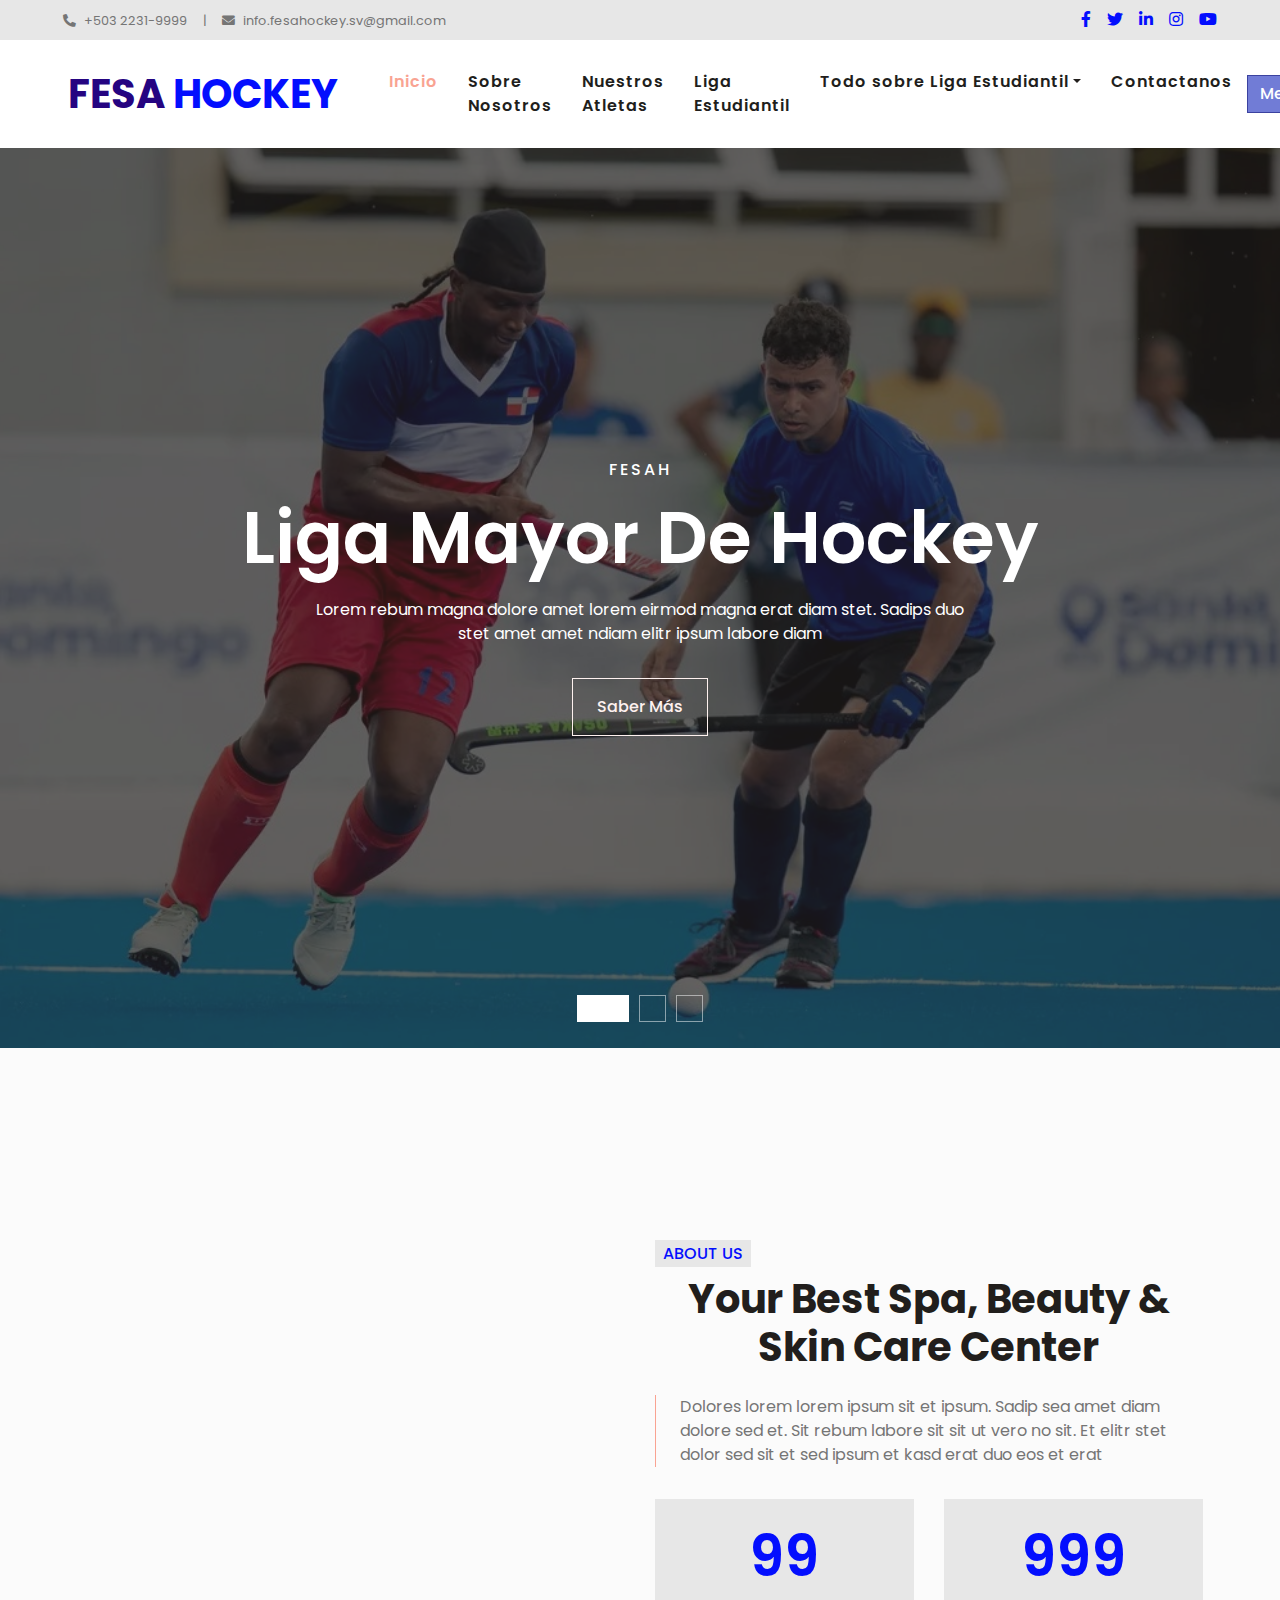
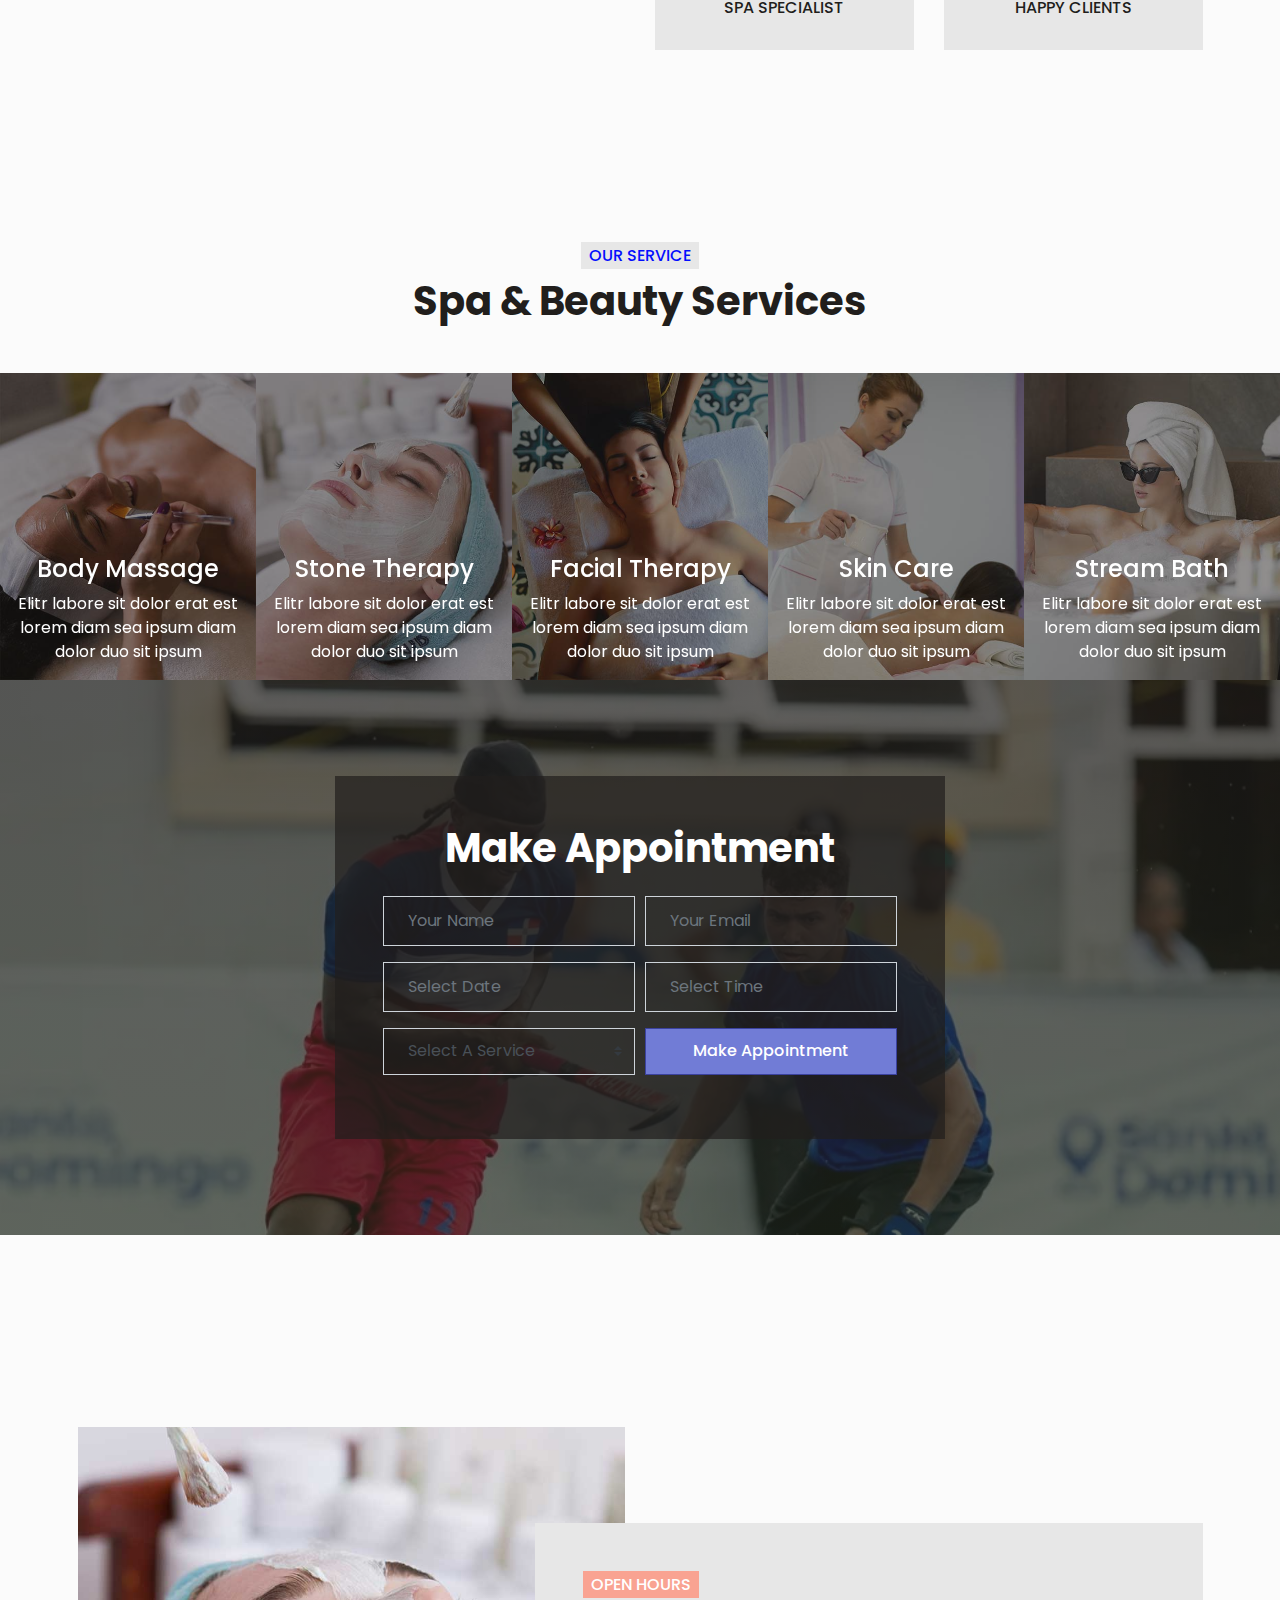
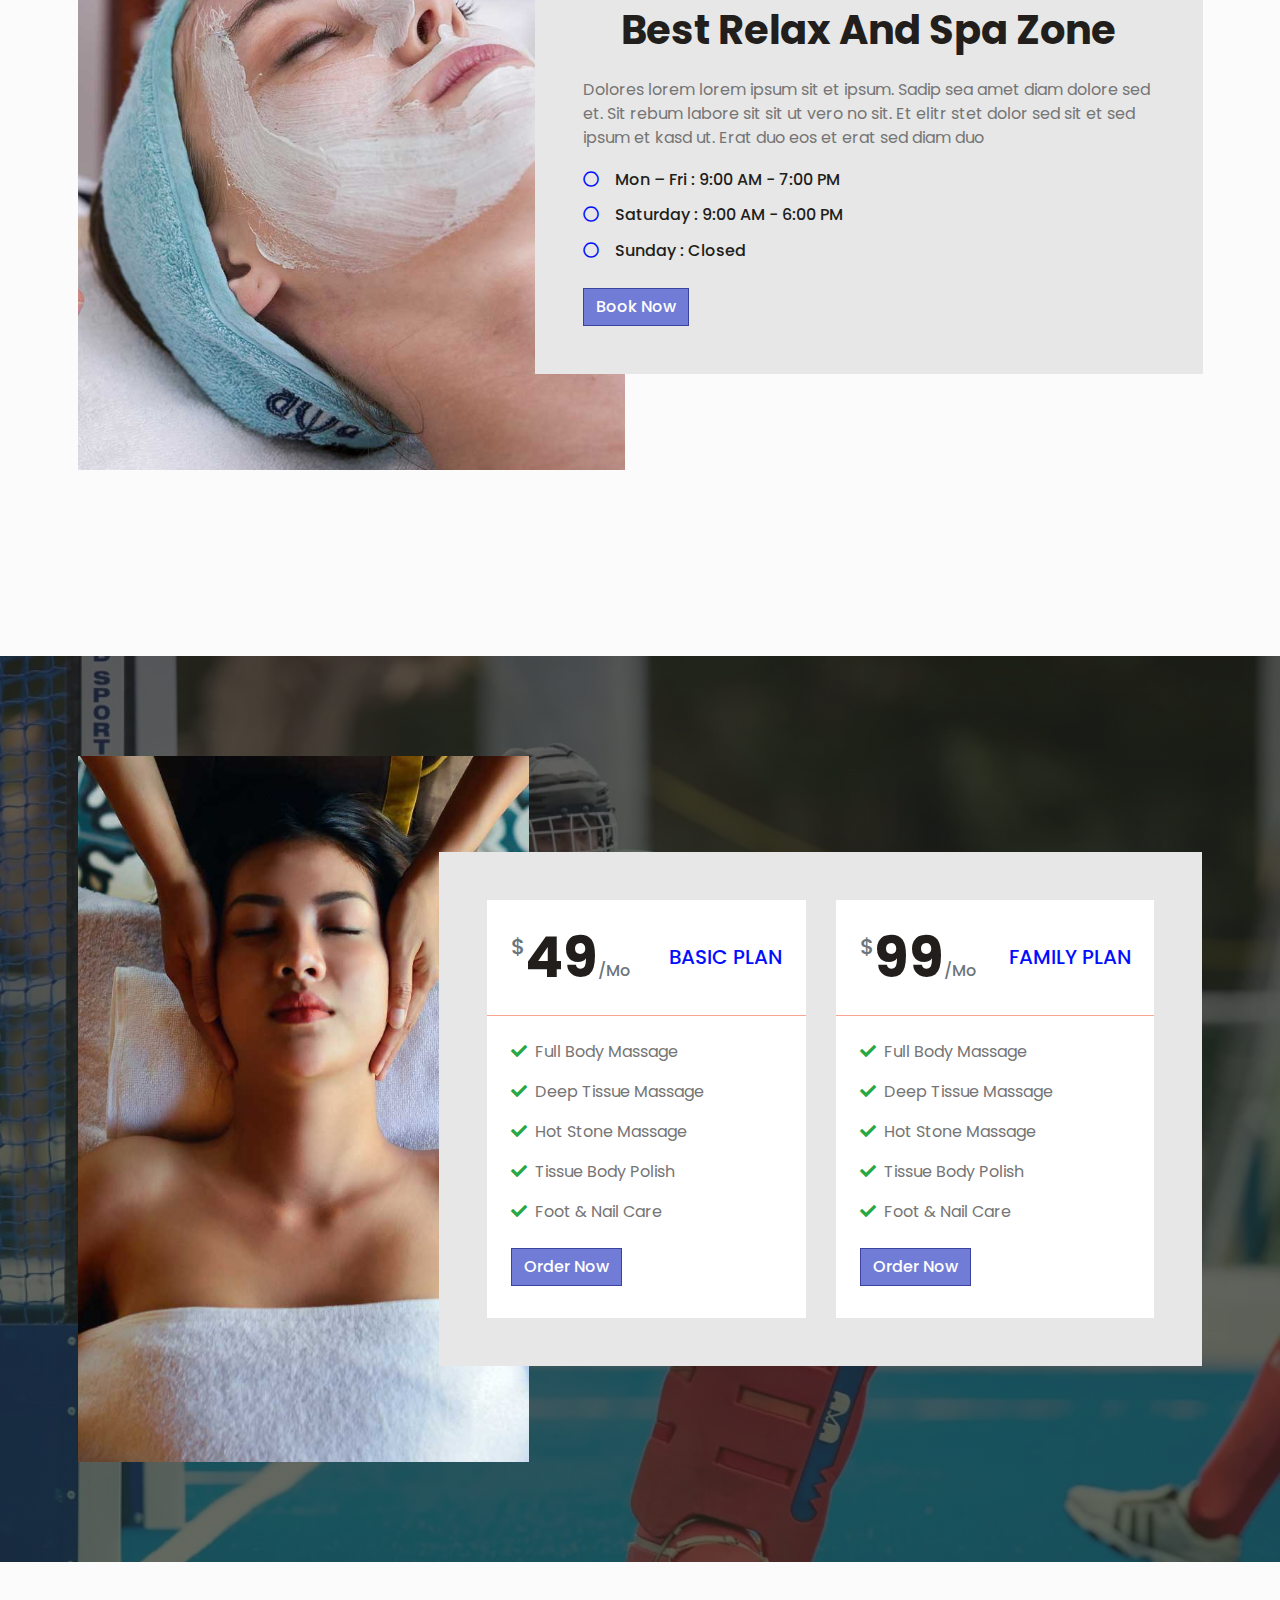
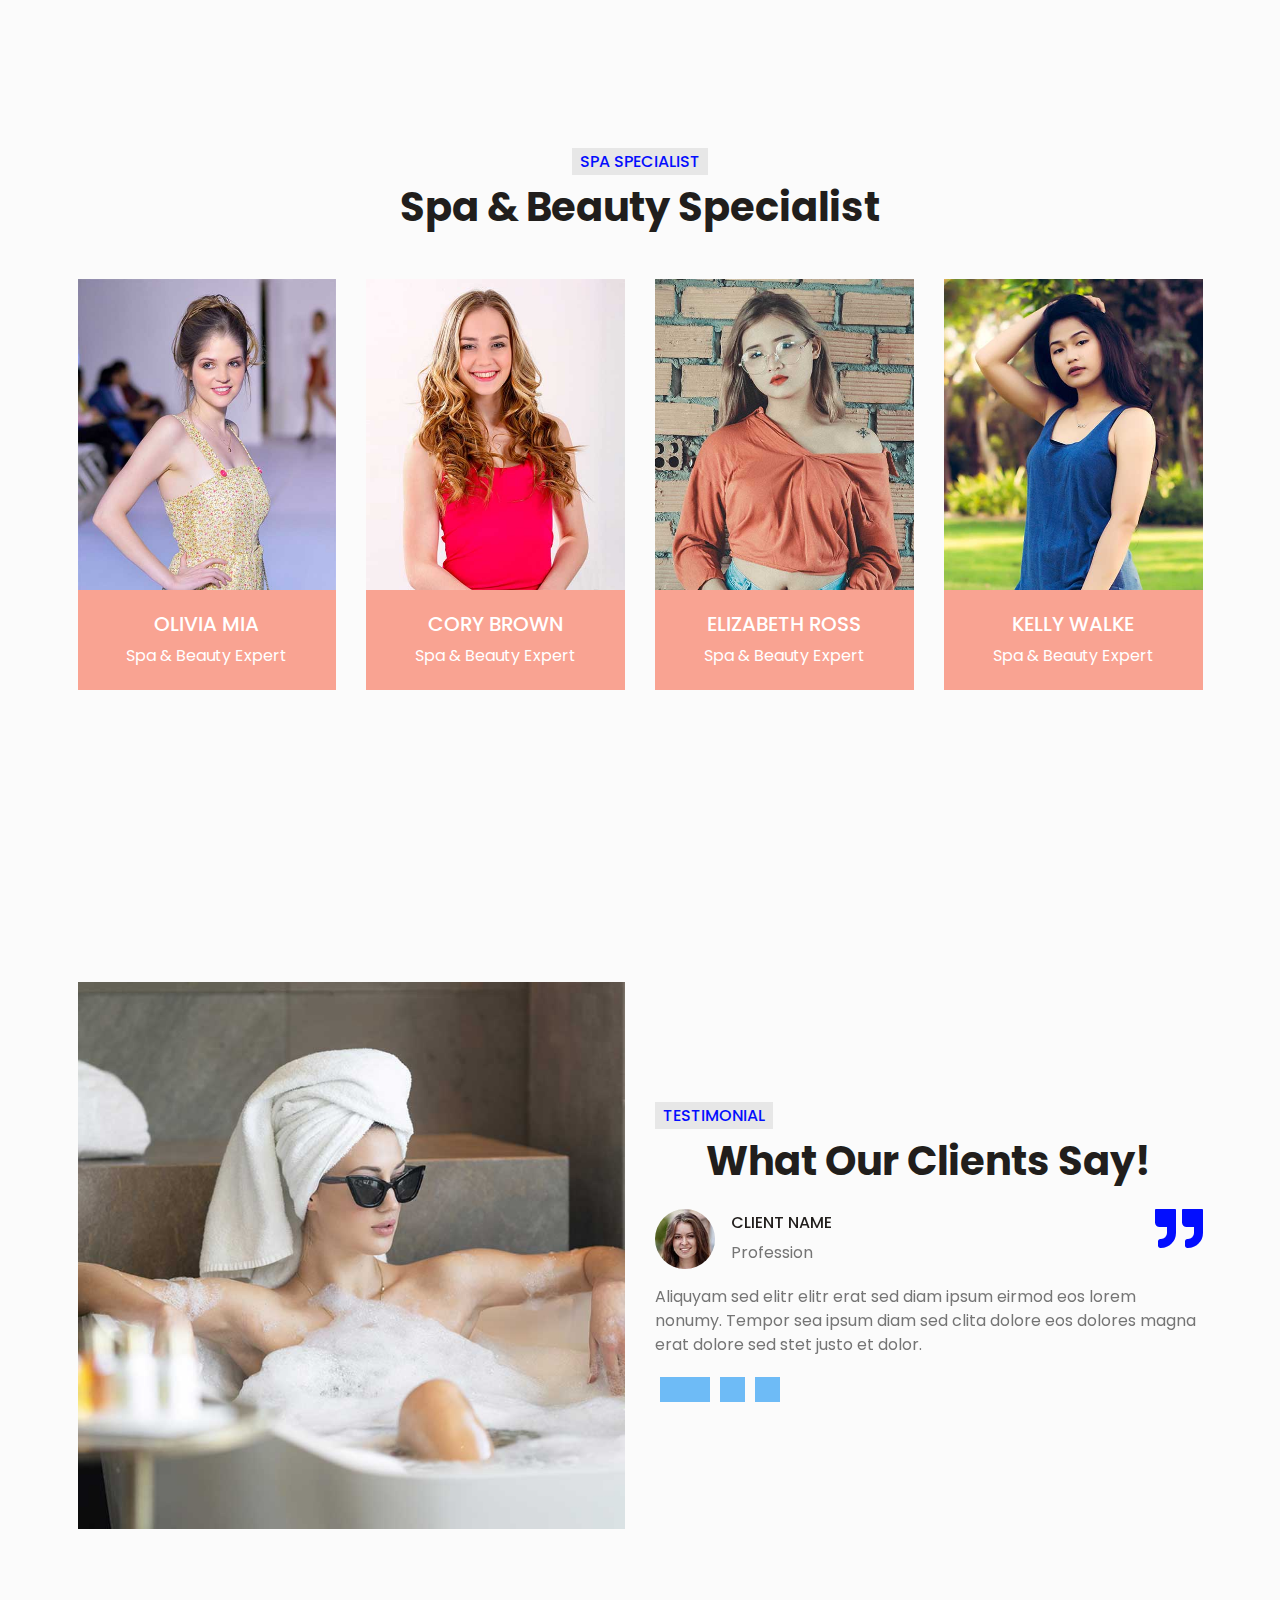
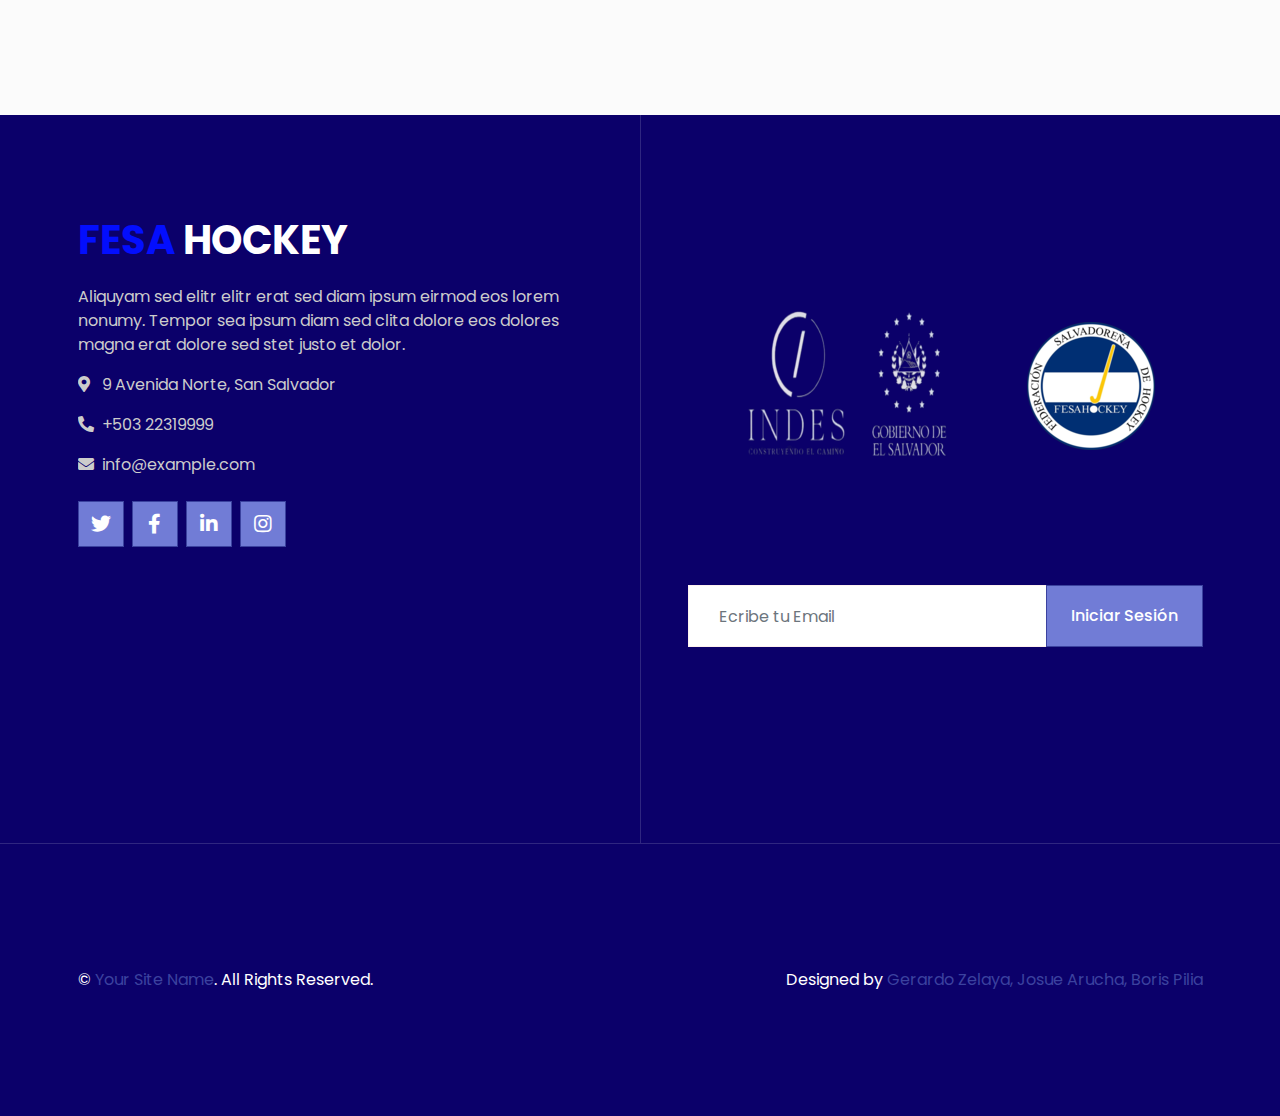
==== index.html @ 90bba409 "update on 10-11-23 B" ====
<!DOCTYPE html>
<html lang="en">

<head>
    <meta charset="utf-8">
    <meta name="language" content="es-CO"/>
    <title>FESAHOCKEY</title>
    <meta content="width=device-width, initial-scale=1.0" name="viewport">
    <meta content="Free HTML Templates" name="keywords">
    <meta content="Free HTML Templates" name="description">

    <link type="text/css" rel="shortcut icon" href="imgs/favicon.ico"/>
    <link rel="stylesheet" href="css/home.css">

    <!-- Favicon -->
    <link href="img/favicon.ico" rel="icon">

    <!-- Google Web Fonts -->
    <link rel="preconnect" href="https://fonts.gstatic.com">
    <link href="https://fonts.googleapis.com/css2?family=Poppins:wght@400;500;600;700&display=swap" rel="stylesheet">

    <!-- Font Awesome -->
    <link href="https://cdnjs.cloudflare.com/ajax/libs/font-awesome/5.10.0/css/all.min.css" rel="stylesheet">

    <!-- Libraries Stylesheet -->
    <link href="lib/animate/animate.min.css" rel="stylesheet">
    <link href="lib/owlcarousel/assets/owl.carousel.min.css" rel="stylesheet">
    <link href="lib/tempusdominus/css/tempusdominus-bootstrap-4.min.css" rel="stylesheet" />

<!--PWA-->
<link rel="manifest" href="./manifest.json"> 
<!---PWA--->

<!----METAS DE PWA-->
<meta name="theme-color" content="#2F3BA2">
<meta name="MobileOptimized" content="width">
<meta name="HandheldFriendly" content="true">
<meta name="apple-mobile-web-app-capable" content="yes">
<meta name="apple-mobile-web-app-status-bar-style" content="black-translucent">
<link rel="shortcut icon" type="image/png" href="./pwa/images/icons/logohockeyicon-512x512.png">
<link rel="apple-touch-icon" href="./pwa/images/icons/logohockeyicon-512x512.png">
<link rel="apple-touch-startup-image" href="./pwa/images/icons/logohockeyicon-512x512.png">

<link rel="apple-touch-icon" href="./pwa/images/icons/logohockeyicon-72x72.png" />
<link rel="apple-touch-icon" href="./pwa/images/icons/logohockeyicon-96x96.png" />
<link rel="apple-touch-icon" href="./pwa/images/icons/logohockeyicon-128x128.png" />
<link rel="apple-touch-icon" href="./pwa/images/icons/logohockeyicon-144x144.png" />
<link rel="apple-touch-icon" href="./pwa/images/icons/logohockeyicon-152x152.png" />
<link rel="apple-touch-icon" href="./pwa/images/icons/logohockeyicon-192x192.png" />
<link rel="apple-touch-icon" href="./pwa/images/icons/logohockeyicon-384x384.png" />
<link rel="apple-touch-icon" href="./pwa/images/icons/logohockeyicon-512x512.png" />
<meta name="apple-mobile-web-app-status-bar" content="#db4938" />


    <!-- Customized Bootstrap Stylesheet -->
    <link href="css/style.css" rel="stylesheet">
</head>

<body>
    <!--extencion para pwa-->
    <script src="./regist_serviceWorker.js"></script> 
    <script>
      $(function(){
    //Precarga de la pagina se ejecuta solo una vez
    setTimeout(
        ()=>{
            $(".cargando").hide(); 
         } , 50
     );
     });

     if ('serviceWorker' in navigator) {
        navigator.serviceWorker.register('/regist_serviceWorker.js')
            .then(function(reg) {
                console.log('Service worker registrado.');
            })
            .catch(function(err) {
                console.error('Error al registrar el service worker:', err);
            });
    }
    </script>




    <!-- Topbar Start -->
    <div class="container-fluid bg-light d-none d-lg-block">
        <div class="row py-2 px-lg-5">
            <div class="col-lg-6 text-left mb-2 mb-lg-0">
                <div class="d-inline-flex align-items-center">
                    <small><i class="fa fa-phone-alt mr-2"></i>+503 2231-9999</small>
                    <small class="px-3">|</small>
                    <small><i class="fa fa-envelope mr-2"></i>info.fesahockey.sv@gmail.com</small>
                </div>
            </div>
            <div class="col-lg-6 text-right">
                <div class="d-inline-flex align-items-center">
                    <a class="text-primary px-2" href="">
                        <i class="fab fa-facebook-f"></i>
                    </a>
                    <a class="text-primary px-2" href="">
                        <i class="fab fa-twitter"></i>
                    </a>
                    <a class="text-primary px-2" href="">
                        <i class="fab fa-linkedin-in"></i>
                    </a>
                    <a class="text-primary px-2" href="">
                        <i class="fab fa-instagram"></i>
                    </a>
                    <a class="text-primary pl-2" href="">
                        <i class="fab fa-youtube"></i>
                    </a>
                </div>
            </div>
        </div>
    </div>
    <!-- Topbar End -->


    <!-- Navbar Start -->
    <div class="container-fluid p-0">
        <nav class="navbar navbar-expand-lg bg-white navbar-light py-3 py-lg-0 px-lg-5">
            <a href="index.html" class="navbar-brand ml-lg-3">
                <h1 class="m-1 text-primary"><span class="text-dark">FESA</span> HOCKEY</h1>
            </a>
            <button type="button" class="navbar-toggler" data-toggle="collapse" data-target="#navbarCollapse">
                <span class="navbar-toggler-icon"></span>
            </button>
            <div class="collapse navbar-collapse justify-content-between px-lg-3" id="navbarCollapse">
                <!--seccion de la barra navegadora-->
                <div class="navbar-nav m-auto py-0">
                    <a href="index.html" class="nav-item nav-link active">Inicio</a>
                    <a href="sobrenosotros.html" class="nav-item nav-link">Sobre Nosotros</a>
                    <a href="nuestrosatletas.html" class="nav-item nav-link">Nuestros Atletas</a>
                    <a href="ligaestudiantil.html" class="nav-item nav-link">Liga Estudiantil</a>
                    <div class="nav-item dropdown">
                        <a href="#" class="nav-link dropdown-toggle" data-toggle="dropdown">Todo sobre Liga Estudiantil</a>
                        <div class="dropdown-menu rounded-0 m-0">
                            <a href="tabladeposiciones.html" class="dropdown-item">Tabla de posiciones</a>
                            <a href="equipos.html" class="dropdown-item">Equipos</a>
                            <a href="marcadores.html" class="dropdown-item">Marcadores</a>
                            <a href="entrenamientos.html" class="dropdown-item">Entrenamientos</a>
                        </div>
                    </div>
                    <a href="contactanos.html" class="nav-item nav-link">Contactanos</a>
                </div>
                <a href="" class="btn btn-primary d-none d-lg-block">Media</a>
            </div>
        </nav>
    </div>
    <!-- Navbar End -->


    <!-- Carousel Start -->
    <div class="container-fluid p-0 mb-5 pb-5">
        <div id="header-carousel" class="carousel slide carousel-fade" data-ride="carousel">
            <ol class="carousel-indicators">
                <li data-target="#header-carousel" data-slide-to="0" class="active"></li>
                <li data-target="#header-carousel" data-slide-to="1"></li>
                <li data-target="#header-carousel" data-slide-to="2"></li>
            </ol>
            <div class="carousel-inner">
                <div class="carousel-item position-relative active" style="min-height: 100vh;">
                    <img class="position-absolute w-100 h-100" src="img/carousel-1.jpeg" style="object-fit: cover;">
                    <div class="carousel-caption d-flex flex-column align-items-center justify-content-center">
                        <div class="p-3" style="max-width: 900px;">
                            <h6 class="text-white text-uppercase mb-3 animate__animated animate__fadeInDown" style="letter-spacing: 3px;">FESAH</h6>
                            <h3 class="display-3 text-capitalize text-white mb-3">Liga Mayor De Hockey</h3>
                            <p class="mx-md-5 px-5">Lorem rebum magna dolore amet lorem eirmod magna erat diam stet. Sadips duo stet amet amet ndiam elitr ipsum labore diam</p>
                            <a class="btn btn-outline-light py-3 px-4 mt-3 animate__animated animate__fadeInUp" href="#">Saber Más</a>
                        </div>
                    </div>
                </div>
                <div class="carousel-item position-relative" style="min-height: 100vh;">
                    <img class="position-absolute w-100 h-100" src="img/carousel-2.jpeg" style="object-fit: cover;">
                    <div class="carousel-caption d-flex flex-column align-items-center justify-content-center">
                        <div class="p-3" style="max-width: 900px;">
                            <h6 class="text-white text-uppercase mb-3 animate__animated animate__fadeInDown" style="letter-spacing: 3px;">FESAH</h6>
                            <h3 class="display-3 text-capitalize text-white mb-3">Historia de Hockey En El Salvador</h3>
                            <p class="mx-md-5 px-5">Lorem rebum magna dolore amet lorem eirmod magna erat diam stet. Sadips duo stet amet amet ndiam elitr ipsum labore diam</p>
                            <a class="btn btn-outline-light py-3 px-4 mt-3 animate__animated animate__fadeInUp" href="#">Saber Más</a>
                        </div>
                    </div>
                </div>
                <div class="carousel-item position-relative" style="min-height: 100vh;">
                    <img class="position-absolute w-100 h-100" src="img/carousel-3.jpeg" style="object-fit: cover;">
                    <div class="carousel-caption d-flex flex-column align-items-center justify-content-center">
                        <div class="p-3" style="max-width: 900px;">
                            <h6 class="text-white text-uppercase mb-3 animate__animated animate__fadeInDown" style="letter-spacing: 3px;">FESAH</h6>
                            <h3 class="display-3 text-capitalize text-white mb-3">Alineacion Del Equipo De La Liga Mayor De Hockey</h3>
                            <p class="mx-md-5 px-5">Lorem rebum magna dolore amet lorem eirmod magna erat diam stet. Sadips duo stet amet amet ndiam elitr ipsum labore diam</p>
                            <a class="btn btn-outline-light py-3 px-4 mt-3 animate__animated animate__fadeInUp" href="#">Saber Más</a>
                        </div>
                    </div>
                </div>
            </div>
        </div>
    </div>
    <!-- Carousel End -->


    <!-- About Start -->
    <div class="container-fluid py-5">
        <div class="container py-5">
            <div class="row align-items-center">
                <div class="col-lg-6 pb-5 pb-lg-0">
                    <img class="img-fluid w-100" src="img/about.jpg" alt="">
                </div>
                <div class="col-lg-6">
                    <h6 class="d-inline-block text-primary text-uppercase bg-light py-1 px-2">About Us</h6>
                    <h1 class="mb-4">Your Best Spa, Beauty & Skin Care Center</h1>
                    <p class="pl-4 border-left border-primary">Dolores lorem lorem ipsum sit et ipsum. Sadip sea amet diam dolore sed et. Sit rebum labore sit sit ut vero no sit. Et elitr stet dolor sed sit et sed ipsum et kasd erat duo eos et erat</p>
                    <div class="row pt-3">
                        <div class="col-6">
                            <div class="bg-light text-center p-4">
                                <h3 class="display-4 text-primary" data-toggle="counter-up">99</h3>
                                <h6 class="text-uppercase">Spa Specialist</h6>
                            </div>
                        </div>
                        <div class="col-6">
                            <div class="bg-light text-center p-4">
                                <h3 class="display-4 text-primary" data-toggle="counter-up">999</h3>
                                <h6 class="text-uppercase">Happy Clients</h6>
                            </div>
                        </div>
                    </div>
                </div>
            </div>
        </div>
    </div>
    <!-- About End -->


    <!-- Service Start -->
    <div class="container-fluid px-0 py-5 my-5">
        <div class="row mx-0 justify-content-center text-center">
            <div class="col-lg-6">
                <h6 class="d-inline-block bg-light text-primary text-uppercase py-1 px-2">Our Service</h6>
                <h1>Spa & Beauty Services</h1>
            </div>
        </div>
        <div class="owl-carousel service-carousel">
            <div class="service-item position-relative">
                <img class="img-fluid" src="img/service-1.jpg" alt="">
                <div class="service-text text-center">
                    <h4 class="text-white font-weight-medium px-3">Body Massage</h4>
                    <p class="text-white px-3 mb-3">Elitr labore sit dolor erat est lorem diam sea ipsum diam dolor duo sit ipsum</p>
                    <div class="w-100 bg-white text-center p-4" >
                        <a class="btn btn-primary" href="">Make Order</a>
                    </div>
                </div>
            </div>
            <div class="service-item position-relative">
                <img class="img-fluid" src="img/service-2.jpg" alt="">
                <div class="service-text text-center">
                    <h4 class="text-white font-weight-medium px-3">Stone Therapy</h4>
                    <p class="text-white px-3 mb-3">Elitr labore sit dolor erat est lorem diam sea ipsum diam dolor duo sit ipsum</p>
                    <div class="w-100 bg-white text-center p-4" >
                        <a class="btn btn-primary" href="">Make Order</a>
                    </div>
                </div>
            </div>
            <div class="service-item position-relative">
                <img class="img-fluid" src="img/service-3.jpg" alt="">
                <div class="service-text text-center">
                    <h4 class="text-white font-weight-medium px-3">Facial Therapy</h4>
                    <p class="text-white px-3 mb-3">Elitr labore sit dolor erat est lorem diam sea ipsum diam dolor duo sit ipsum</p>
                    <div class="w-100 bg-white text-center p-4" >
                        <a class="btn btn-primary" href="">Make Order</a>
                    </div>
                </div>
            </div>
            <div class="service-item position-relative">
                <img class="img-fluid" src="img/service-4.jpg" alt="">
                <div class="service-text text-center">
                    <h4 class="text-white font-weight-medium px-3">Skin Care</h4>
                    <p class="text-white px-3 mb-3">Elitr labore sit dolor erat est lorem diam sea ipsum diam dolor duo sit ipsum</p>
                    <div class="w-100 bg-white text-center p-4" >
                        <a class="btn btn-primary" href="">Make Order</a>
                    </div>
                </div>
            </div>
            <div class="service-item position-relative">
                <img class="img-fluid" src="img/service-5.jpg" alt="">
                <div class="service-text text-center">
                    <h4 class="text-white font-weight-medium px-3">Stream Bath</h4>
                    <p class="text-white px-3 mb-3">Elitr labore sit dolor erat est lorem diam sea ipsum diam dolor duo sit ipsum</p>
                    <div class="w-100 bg-white text-center p-4" >
                        <a class="btn btn-primary" href="">Make Order</a>
                    </div>
                </div>
            </div>
            <div class="service-item position-relative">
                <img class="img-fluid" src="img/service-6.jpg" alt="">
                <div class="service-text text-center">
                    <h4 class="text-white font-weight-medium px-3">Face Masking</h4>
                    <p class="text-white px-3 mb-3">Elitr labore sit dolor erat est lorem diam sea ipsum diam dolor duo sit ipsum</p>
                    <div class="w-100 bg-white text-center p-4" >
                        <a class="btn btn-primary" href="">Make Order</a>
                    </div>
                </div>
            </div>
        </div>
        <div class="row justify-content-center bg-appointment mx-0">
            <div class="col-lg-6 py-5">
                <div class="p-5 my-5" style="background: rgba(33, 30, 28, 0.7);">
                    <h1 class="text-white text-center mb-4">Make Appointment</h1>
                    <form>
                        <div class="form-row">
                            <div class="col-sm-6">
                                <div class="form-group">
                                    <input type="text" class="form-control bg-transparent p-4" placeholder="Your Name" required="required" />
                                </div>
                            </div>
                            <div class="col-sm-6">
                                <div class="form-group">
                                    <input type="email" class="form-control bg-transparent p-4" placeholder="Your Email" required="required" />
                                </div>
                            </div>
                        </div>
                        <div class="form-row">
                            <div class="col-sm-6">
                                <div class="form-group">
                                    <div class="date" id="date" data-target-input="nearest">
                                        <input type="text" class="form-control bg-transparent p-4 datetimepicker-input" placeholder="Select Date" data-target="#date" data-toggle="datetimepicker"/>
                                    </div>
                                </div>
                            </div>
                            <div class="col-sm-6">
                                <div class="form-group">
                                    <div class="time" id="time" data-target-input="nearest">
                                        <input type="text" class="form-control bg-transparent p-4 datetimepicker-input" placeholder="Select Time" data-target="#time" data-toggle="datetimepicker"/>
                                    </div>
                                </div>
                            </div>
                        </div>
                        <div class="form-row">
                            <div class="col-sm-6">
                                <div class="form-group">
                                    <select class="custom-select bg-transparent px-4" style="height: 47px;">
                                        <option selected>Select A Service</option>
                                        <option value="1">Service 1</option>
                                        <option value="2">Service 1</option>
                                        <option value="3">Service 1</option>
                                    </select>
                                </div>
                            </div>
                            <div class="col-sm-6">
                                <button class="btn btn-primary btn-block" type="submit" style="height: 47px;">Make Appointment</button>
                            </div>
                        </div>
                    </form>
                </div>
            </div>
        </div>
    </div>
    <!-- Service End -->


    <!-- Open Hours Start -->
    <div class="container-fluid py-5">
        <div class="container py-5">
            <div class="row">
                <div class="col-lg-6" style="min-height: 500px;">
                    <div class="position-relative h-100">
                        <img class="position-absolute w-100 h-100" src="img/opening.jpg" style="object-fit: cover;">
                    </div>
                </div>
                <div class="col-lg-6 pt-5 pb-lg-5">
                    <div class="hours-text bg-light p-4 p-lg-5 my-lg-5">
                        <h6 class="d-inline-block text-white text-uppercase bg-primary py-1 px-2">Open Hours</h6>
                        <h1 class="mb-4">Best Relax And Spa Zone</h1>
                        <p>Dolores lorem lorem ipsum sit et ipsum. Sadip sea amet diam dolore sed et. Sit rebum labore sit sit ut vero no sit. Et elitr stet dolor sed sit et sed ipsum et kasd ut. Erat duo eos et erat sed diam duo</p>
                        <ul class="list-inline">
                            <li class="h6 py-1"><i class="far fa-circle text-primary mr-3"></i>Mon – Fri : 9:00 AM - 7:00 PM</li>
                            <li class="h6 py-1"><i class="far fa-circle text-primary mr-3"></i>Saturday : 9:00 AM - 6:00 PM</li>
                            <li class="h6 py-1"><i class="far fa-circle text-primary mr-3"></i>Sunday : Closed</li>
                        </ul>
                        <a href="" class="btn btn-primary mt-2">Book Now</a>
                    </div>
                </div>
            </div>
        </div>
    </div>
    <!-- Open Hours End -->


    <!-- Pricing Start -->
    <div class="container-fluid bg-pricing" style="margin: 90px 0;">
        <div class="container">
            <div class="row">
                <div class="col-lg-5" style="min-height: 500px;">
                    <div class="position-relative h-100">
                        <img class="position-absolute w-100 h-100" src="img/pricing.jpg" style="object-fit: cover;">
                    </div>
                </div>
                <div class="col-lg-7 pt-5 pb-lg-5">
                    <div class="pricing-text bg-light p-4 p-lg-5 my-lg-5">
                        <div class="owl-carousel pricing-carousel">
                            <div class="bg-white">
                                <div class="d-flex align-items-center justify-content-between border-bottom border-primary p-4">
                                    <h1 class="display-4 mb-0">
                                        <small class="align-top text-muted font-weight-medium" style="font-size: 22px; line-height: 45px;">$</small>49<small class="align-bottom text-muted font-weight-medium" style="font-size: 16px; line-height: 40px;">/Mo</small>
                                    </h1>
                                    <h5 class="text-primary text-uppercase m-0">Basic Plan</h5>
                                </div>
                                <div class="p-4">
                                    <p><i class="fa fa-check text-success mr-2"></i>Full Body Massage</p>
                                    <p><i class="fa fa-check text-success mr-2"></i>Deep Tissue Massage</p>
                                    <p><i class="fa fa-check text-success mr-2"></i>Hot Stone Massage</p>
                                    <p><i class="fa fa-check text-success mr-2"></i>Tissue Body Polish</p>
                                    <p><i class="fa fa-check text-success mr-2"></i>Foot & Nail Care</p>
                                    <a href="" class="btn btn-primary my-2">Order Now</a>
                                </div>
                            </div>
                            <div class="bg-white">
                                <div class="d-flex align-items-center justify-content-between border-bottom border-primary p-4">
                                    <h1 class="display-4 mb-0">
                                        <small class="align-top text-muted font-weight-medium" style="font-size: 22px; line-height: 45px;">$</small>99<small class="align-bottom text-muted font-weight-medium" style="font-size: 16px; line-height: 40px;">/Mo</small>
                                    </h1>
                                    <h5 class="text-primary text-uppercase m-0">Family Plan</h5>
                                </div>
                                <div class="p-4">
                                    <p><i class="fa fa-check text-success mr-2"></i>Full Body Massage</p>
                                    <p><i class="fa fa-check text-success mr-2"></i>Deep Tissue Massage</p>
                                    <p><i class="fa fa-check text-success mr-2"></i>Hot Stone Massage</p>
                                    <p><i class="fa fa-check text-success mr-2"></i>Tissue Body Polish</p>
                                    <p><i class="fa fa-check text-success mr-2"></i>Foot & Nail Care</p>
                                    <a href="" class="btn btn-primary my-2">Order Now</a>
                                </div>
                            </div>
                            <div class="bg-white">
                                <div class="d-flex align-items-center justify-content-between border-bottom border-primary p-4">
                                    <h1 class="display-4 mb-0">
                                        <small class="align-top text-muted font-weight-medium" style="font-size: 22px; line-height: 45px;">$</small>149<small class="align-bottom text-muted font-weight-medium" style="font-size: 16px; line-height: 40px;">/Mo</small>
                                    </h1>
                                    <h5 class="text-primary text-uppercase m-0">VIP Plan</h5>
                                </div>
                                <div class="p-4">
                                    <p><i class="fa fa-check text-success mr-2"></i>Full Body Massage</p>
                                    <p><i class="fa fa-check text-success mr-2"></i>Deep Tissue Massage</p>
                                    <p><i class="fa fa-check text-success mr-2"></i>Hot Stone Massage</p>
                                    <p><i class="fa fa-check text-success mr-2"></i>Tissue Body Polish</p>
                                    <p><i class="fa fa-check text-success mr-2"></i>Foot & Nail Care</p>
                                    <a href="" class="btn btn-primary my-2">Order Now</a>
                                </div>
                            </div>
                        </div>
                    </div>
                </div>
            </div>
        </div>
    </div>
    <!-- Pricing End -->


    <!-- Team Start -->
    <div class="container-fluid py-5">
        <div class="container pt-5">
            <div class="row justify-content-center text-center">
                <div class="col-lg-6">
                    <h6 class="d-inline-block bg-light text-primary text-uppercase py-1 px-2">Spa Specialist</h6>
                    <h1 class="mb-5">Spa & Beauty Specialist</h1>
                </div>
            </div>
            <div class="row">
                <div class="col-lg-3 col-md-6">
                    <div class="team position-relative overflow-hidden mb-5">
                        <img class="img-fluid" src="img/team-1.jpg" alt="">
                        <div class="position-relative text-center">
                            <div class="team-text bg-primary text-white">
                                <h5 class="text-white text-uppercase">Olivia Mia</h5>
                                <p class="m-0">Spa & Beauty Expert</p>
                            </div>
                            <div class="team-social bg-dark text-center">
                                <a class="btn btn-outline-primary btn-square mr-2" href="#"><i class="fab fa-twitter"></i></a>
                                <a class="btn btn-outline-primary btn-square mr-2" href="#"><i class="fab fa-facebook-f"></i></a>
                                <a class="btn btn-outline-primary btn-square mr-2" href="#"><i class="fab fa-linkedin-in"></i></a>
                                <a class="btn btn-outline-primary btn-square" href="#"><i class="fab fa-instagram"></i></a>
                            </div>
                        </div>
                    </div>
                </div>
                <div class="col-lg-3 col-md-6">
                    <div class="team position-relative overflow-hidden mb-5">
                        <img class="img-fluid" src="img/team-2.jpg" alt="">
                        <div class="position-relative text-center">
                            <div class="team-text bg-primary text-white">
                                <h5 class="text-white text-uppercase">Cory Brown</h5>
                                <p class="m-0">Spa & Beauty Expert</p>
                            </div>
                            <div class="team-social bg-dark text-center">
                                <a class="btn btn-outline-primary btn-square mr-2" href="#"><i class="fab fa-twitter"></i></a>
                                <a class="btn btn-outline-primary btn-square mr-2" href="#"><i class="fab fa-facebook-f"></i></a>
                                <a class="btn btn-outline-primary btn-square mr-2" href="#"><i class="fab fa-linkedin-in"></i></a>
                                <a class="btn btn-outline-primary btn-square" href="#"><i class="fab fa-instagram"></i></a>
                            </div>
                        </div>
                    </div>
                </div>
                <div class="col-lg-3 col-md-6">
                    <div class="team position-relative overflow-hidden mb-5">
                        <img class="img-fluid" src="img/team-3.jpg" alt="">
                        <div class="position-relative text-center">
                            <div class="team-text bg-primary text-white">
                                <h5 class="text-white text-uppercase">Elizabeth Ross</h5>
                                <p class="m-0">Spa & Beauty Expert</p>
                            </div>
                            <div class="team-social bg-dark text-center">
                                <a class="btn btn-outline-primary btn-square mr-2" href="#"><i class="fab fa-twitter"></i></a>
                                <a class="btn btn-outline-primary btn-square mr-2" href="#"><i class="fab fa-facebook-f"></i></a>
                                <a class="btn btn-outline-primary btn-square mr-2" href="#"><i class="fab fa-linkedin-in"></i></a>
                                <a class="btn btn-outline-primary btn-square" href="#"><i class="fab fa-instagram"></i></a>
                            </div>
                        </div>
                    </div>
                </div>
                <div class="col-lg-3 col-md-6">
                    <div class="team position-relative overflow-hidden mb-5">
                        <img class="img-fluid" src="img/team-4.jpg" alt="">
                        <div class="position-relative text-center">
                            <div class="team-text bg-primary text-white">
                                <h5 class="text-white text-uppercase">Kelly Walke</h5>
                                <p class="m-0">Spa & Beauty Expert</p>
                            </div>
                            <div class="team-social bg-dark text-center">
                                <a class="btn btn-outline-primary btn-square mr-2" href="#"><i class="fab fa-twitter"></i></a>
                                <a class="btn btn-outline-primary btn-square mr-2" href="#"><i class="fab fa-facebook-f"></i></a>
                                <a class="btn btn-outline-primary btn-square mr-2" href="#"><i class="fab fa-linkedin-in"></i></a>
                                <a class="btn btn-outline-primary btn-square" href="#"><i class="fab fa-instagram"></i></a>
                            </div>
                        </div>
                    </div>
                </div>
            </div>
        </div>
    </div>
    <!-- Team End -->


    <!-- Testimonial Start -->
    <div class="container-fluid py-5">
        <div class="container py-5">
            <div class="row align-items-center">
                <div class="col-lg-6 pb-5 pb-lg-0">
                    <img class="img-fluid w-100" src="img/testimonial.jpg" alt="">
                </div>
                <div class="col-lg-6">
                    <h6 class="d-inline-block text-primary text-uppercase bg-light py-1 px-2">Testimonial</h6>
                    <h1 class="mb-4">What Our Clients Say!</h1>
                    <div class="owl-carousel testimonial-carousel">
                        <div class="position-relative">
                            <i class="fa fa-3x fa-quote-right text-primary position-absolute" style="top: -6px; right: 0;"></i>
                            <div class="d-flex align-items-center mb-3">
                                <img class="img-fluid rounded-circle" src="img/testimonial-1.jpg" style="width: 60px; height: 60px;" alt="">
                                <div class="ml-3">
                                    <h6 class="text-uppercase">Client Name</h6>
                                    <span>Profession</span>
                                </div>
                            </div>
                            <p class="m-0">Aliquyam sed elitr elitr erat sed diam ipsum eirmod eos lorem nonumy. Tempor sea ipsum diam  sed clita dolore eos dolores magna erat dolore sed stet justo et dolor.</p>
                        </div>
                        <div class="position-relative">
                            <i class="fa fa-3x fa-quote-right text-primary position-absolute" style="top: -6px; right: 0;"></i>
                            <div class="d-flex align-items-center mb-3">
                                <img class="img-fluid rounded-circle" src="img/testimonial-2.jpg" style="width: 60px; height: 60px;" alt="">
                                <div class="ml-3">
                                    <h6 class="text-uppercase">Client Name</h6>
                                    <span>Profession</span>
                                </div>
                            </div>
                            <p class="m-0">Aliquyam sed elitr elitr erat sed diam ipsum eirmod eos lorem nonumy. Tempor sea ipsum diam  sed clita dolore eos dolores magna erat dolore sed stet justo et dolor.</p>
                        </div>
                        <div class="position-relative">
                            <i class="fa fa-3x fa-quote-right text-primary position-absolute" style="top: -6px; right: 0;"></i>
                            <div class="d-flex align-items-center mb-3">
                                <img class="img-fluid rounded-circle" src="img/testimonial-3.jpg" style="width: 60px; height: 60px;" alt="">
                                <div class="ml-3">
                                    <h6 class="text-uppercase">Client Name</h6>
                                    <span>Profession</span>
                                </div>
                            </div>
                            <p class="m-0">Aliquyam sed elitr elitr erat sed diam ipsum eirmod eos lorem nonumy. Tempor sea ipsum diam  sed clita dolore eos dolores magna erat dolore sed stet justo et dolor.</p>
                        </div>
                    </div>
                </div>
            </div>
        </div>
    </div>
    <!-- Testimonial End -->


    
    <!-- Footer Start -->
    <!--pie de pagina-->
    <div class="footer container-fluid position-relative bg-dark py-5" style="margin-top: 90px;">
        <div class="container pt-5">
            <div class="row">
                <div class="col-lg-6 pr-lg-5 mb-5">
                    <a href="index.html" class="navbar-brand">
                        <h1 class="mb-3 text-white"><span class="text-primary">FESA</span> HOCKEY</h1>
                    </a>
                    <p>Aliquyam sed elitr elitr erat sed diam ipsum eirmod eos lorem nonumy. Tempor sea ipsum diam  sed clita dolore eos dolores magna erat dolore sed stet justo et dolor.</p>
                    <p><i class="fa fa-map-marker-alt mr-2"></i> 9 Avenida Norte, San Salvador</p>
                    <p><i class="fa fa-phone-alt mr-2"></i>+503 22319999</p>
                    <p><i class="fa fa-envelope mr-2"></i>info@example.com</p>
                    <div class="d-flex justify-content-start mt-4">
                        <a class="btn btn-lg btn-primary btn-lg-square mr-2" href="#"><i class="fab fa-twitter"></i></a>
                        <a class="btn btn-lg btn-primary btn-lg-square mr-2" href="#"><i class="fab fa-facebook-f"></i></a>
                        <a class="btn btn-lg btn-primary btn-lg-square mr-2" href="#"><i class="fab fa-linkedin-in"></i></a>
                        <a class="btn btn-lg btn-primary btn-lg-square" href="#"><i class="fab fa-instagram"></i></a>
                    </div>
                </div>
                <div class="col-lg-6 pl-lg-5">
                    <div class="row">
                        <div class="img-center">
                            <img class="img-fluid" src="pwa/images/icons/logoIndesGobiernodeElSalvador-350x350.png" alt="">
                            <img class="img-fluid" src="pwa/images/icons/logohockeyicon-128x128.png" alt="">
                        </div>
                        
                        <div class="col-sm-12 mb-5">
                            <h5 class="text-white text-uppercase mb-4"></h5>
                            <div class="w-100">
                                <div class="input-group">
                                    <input type="text" class="form-control border-light" style="padding: 30px;" placeholder="Ecribe tu Email">
                                    <div class="input-group-append">
                                        <button class="btn btn-primary px-4">Iniciar Sesión</button>
                                    </div>
                                </div>
                            </div>
                        </div>
                    </div>
                </div>
            </div>
        </div>
    </div>
    <div class="container-fluid bg-dark text-light border-top py-4" style="border-color: rgba(256, 256, 256, .15) !important;">
        <div class="container">
            <div class="row">
                <div class="col-md-6 text-center text-md-left mb-3 mb-md-0">
                    <p class="m-0 text-white">&copy; <a href="#">Your Site Name</a>. All Rights Reserved.</p>
                </div>
                <div class="col-md-6 text-center text-md-right">
                    <p class="m-0 text-white">Designed by <a href="https://htmlcodex.com">Gerardo Zelaya, Josue Arucha, Boris Pilia</a></p>
                </div>
            </div>
        </div>
    </div>
    <!-- Footer End -->
    <!-- Back to Top -->
    <a href="#" class="btn btn-lg btn-primary back-to-top"><i class="fa fa-angle-double-up"></i></a>


    <!-- JavaScript Libraries -->
    <script src="https://code.jquery.com/jquery-3.4.1.min.js"></script>
    <script src="https://stackpath.bootstrapcdn.com/bootstrap/4.4.1/js/bootstrap.bundle.min.js"></script>
    <script src="lib/easing/easing.min.js"></script>
    <script src="lib/waypoints/waypoints.min.js"></script>
    <script src="lib/counterup/counterup.min.js"></script>
    <script src="lib/owlcarousel/owl.carousel.min.js"></script>
    <script src="lib/tempusdominus/js/moment.min.js"></script>
    <script src="lib/tempusdominus/js/moment-timezone.min.js"></script>
    <script src="lib/tempusdominus/js/tempusdominus-bootstrap-4.min.js"></script>

    <!-- Contact Javascript File -->
    <script src="mail/jqBootstrapValidation.min.js"></script>
    <script src="mail/contact.js"></script>

    <!-- Template Javascript -->
    <script src="js/main.js"></script>
   <!--  <script src="src/index.js"></script>-->
</body>

</html>
---- css/style.css ----
@import url('https://fonts.googleapis.com/css2?family=Mochiy+Pop+One&display=swap');
@import url('https://fonts.googleapis.com/css2?family=Anton&display=swap');
@import url('https://fonts.googleapis.com/css2?family=Kanit:wght@400;600&display=swap');

:root {
  --blue: #007bff;
  --indigo: #6610f2;
  --purple: #6f42c1;
  --pink: #3e5de8;
  --red: #3e5de8;
  --blue: #250481;
  --orange: #fd7e14;
  --yellow: #ffc107;
  --green: #28a745;
  --teal: #20c997;
  --cyan: #17a2b8;
  --white: #fff;
  --gray: #6c757d;
  --gray-dark: #343a40;
  --primary: #92a5f9;
  --secondary: #6EBBF6;
  --success: #28a745;
  --info: #17a2b8;
  --warning: #ffc107;
  --danger: #3567dc;
  --light: #FEF1EF;
  --dark: #211E1C;
  --lightblue: #d1d8f3;
  --bluemediumdark: #717cd6;
  --bluedark: #3b429f;
  --breakpoint-xs: 0;
  --breakpoint-sm: 576px;
  --breakpoint-md: 768px;
  --breakpoint-lg: 992px;
  --breakpoint-xl: 1200px;
  --font-family-sans-serif: "Poppins", sans-serif;
  --font-family-monospace: SFMono-Regular, Menlo, Monaco, Consolas, "Liberation Mono", "Courier New", monospace;
}

*,
*::before,
*::after {
  box-sizing: border-box;
}

html {
  font-family: sans-serif;
  line-height: 1.15;
  -webkit-text-size-adjust: 100%;
  -webkit-tap-highlight-color: rgba(0, 0, 0, 0);
}

article, aside, figcaption, figure, footer, header, hgroup, main, nav, section {
  display: block;
}
/* cambia el color del cuerpo*/
body {
  margin: 0;
  font-family: "Poppins", sans-serif;
  font-size: 1rem;
  font-weight: 400;
  line-height: 1.5;
  color: #757575;
  text-align: left;
  background-color: #fbfbfb ;
  background-size: cover;
  background-attachment: fixed;
}

[tabindex="-1"]:focus:not(:focus-visible) {
  outline: 0 !important;
}

hr {
  box-sizing: content-box;
  height: 0;
  overflow: visible;
}

h1, h2, h3, h4, h5, h6 {
  margin-top: 0;
  margin-bottom: 0.5rem;
}
/*detalles de text*/
p {
  margin-top: 0;
  margin-bottom: 1rem;
}

abbr[title],
abbr[data-original-title] {
  text-decoration: underline;
  text-decoration: underline dotted;
  cursor: help;
  border-bottom: 0;
  text-decoration-skip-ink: none;
}

address {
  margin-bottom: 1rem;
  font-style: normal;
  line-height: inherit;
}

ol,
ul,
dl {
  margin-top: 0;
  margin-bottom: 1rem;
}

ol ol,
ul ul,
ol ul,
ul ol {
  margin-bottom: 0;
}

dt {
  font-weight: 700;
}

dd {
  margin-bottom: .5rem;
  margin-left: 0;
}

blockquote {
  margin: 0 0 1rem;
}

b,
strong {
  font-weight: bolder;
}

small {
  font-size: 80%;
}

sub,
sup {
  position: relative;
  font-size: 75%;
  line-height: 0;
  vertical-align: baseline;
}

sub {
  bottom: -.25em;
}

sup {
  top: -.5em;
}

a {
  color: #3b429f;
  text-decoration: none;
  background-color: transparent;
}

a:hover {
  color: #717cd6;
  text-decoration: underline;
}

a:not([href]){  color: #d1d8f3;
lor: inherit;
  text-decoration: none;
}

a:not([href]):not([class]):hover {
  color: inherit;
  text-decoration: none;
}

pre,
code,
kbd,
samp {
  font-family: SFMono-Regular, Menlo, Monaco, Consolas, "Liberation Mono", "Courier New", monospace;
  font-size: 1em;
}

pre {
  margin-top: 0;
  margin-bottom: 1rem;
  overflow: auto;
  -ms-overflow-style: scrollbar;
}

figure {
  margin: 0 0 1rem;
}

img {
  vertical-align: middle;
  border-style: none;
}

svg {
  overflow: hidden;
  vertical-align: middle;
}

table {
  border-collapse: collapse;
}

caption {
  padding-top: 0.75rem;
  padding-bottom: 0.75rem;
  color: #6c757d;
  text-align: left;
  caption-side: bottom;
}

th {
  text-align: -webkit-match-parent;
  text-align: inherit;
}

label {
  display: inline-block;
  margin-bottom: 0.5rem;
}

button {
  border-radius: 0;
}

button:focus {
  outline: 1px dotted;
  outline: 5px auto -webkit-focus-ring-color;
}

input,
button,
select,
optgroup,
textarea {
  margin: 0;
  font-family: inherit;
  font-size: inherit;
  line-height: inherit;
}

button,
input {
  overflow: visible;
}

button,
select {
  text-transform: none;
}

[role="button"] {
  cursor: pointer;
}

select {
  word-wrap: normal;
}

button,
[type="button"],
[type="reset"],
[type="submit"] {
  -webkit-appearance: button;
}

button:not(:disabled),
[type="button"]:not(:disabled),
[type="reset"]:not(:disabled),
[type="submit"]:not(:disabled) {
  cursor: pointer;
}

button::-moz-focus-inner,
[type="button"]::-moz-focus-inner,
[type="reset"]::-moz-focus-inner,
[type="submit"]::-moz-focus-inner {
  padding: 0;
  border-style: none;
}

input[type="radio"],
input[type="checkbox"] {
  box-sizing: border-box;
  padding: 0;
}

textarea {
  overflow: auto;
  resize: vertical;
}

fieldset {
  min-width: 0;
  padding: 0;
  margin: 0;
  border: 0;
}

legend {
  display: block;
  width: 100%;
  max-width: 100%;
  padding: 0;
  margin-bottom: .5rem;
  font-size: 1.5rem;
  line-height: inherit;
  color: inherit;
  white-space: normal;
}

@media (max-width: 1200px) {
  legend {
    font-size: calc(1.275rem + 0.3vw) ;
  }
}

progress {
  vertical-align: baseline;
}

[type="number"]::-webkit-inner-spin-button,
[type="number"]::-webkit-outer-spin-button {
  height: auto;
}

[type="search"] {
  outline-offset: -2px;
  -webkit-appearance: none;
}

[type="search"]::-webkit-search-decoration {
  -webkit-appearance: none;
}

::-webkit-file-upload-button {
  font: inherit;
  -webkit-appearance: button;
}

output {
  display: inline-block;
}

summary {
  display: list-item;
  cursor: pointer;
}

template {
  display: none;
}

[hidden] {
  display: none !important;
}

h1, h2, h3, h4, h5, h6,
.h1, .h2, .h3, .h4, .h5, .h6 {
  margin-bottom: 0.5rem;
  font-weight: 500;
  line-height: 1.2;
  color: #211E1C;
}

h1, .h1 {
  font-size: 2.5rem;
  text-align: center;
}

@media (max-width: 1200px) {
  h1, .h1 {
    font-size: calc(1.375rem + 1.5vw) ;
  }
}

h2, .h2 {
  font-size: 2rem;
}

@media (max-width: 1200px) {
  h2, .h2 {
    font-size: calc(1.325rem + 0.9vw) ;
  }
}

h3, .h3 {
  font-size: 1.75rem;
  text-align: center;
}

@media (max-width: 1200px) {
  h3, .h3 {
    font-size: calc(1.3rem + 0.6vw) ;
  }
}

h4, .h4 {
  font-size: 1.5rem;
  text-align: center;
}

@media (max-width: 1200px) {
  h4, .h4 {
    font-size: calc(1.275rem + 0.3vw) ;
  }
}

h5, .h5 {
  font-size: 1.25rem;
}

h6, .h6 {
  font-size: 1rem;
}

.lead {
  font-size: 1.25rem;
  font-weight: 300;
}

.display-1 {
  font-size: 6rem;
  font-weight: 300;
  line-height: 1.2;
}

@media (max-width: 1200px) {
  .display-1 {
    font-size: calc(1.725rem + 5.7vw) ;
  }
}

.display-2 {
  font-size: 5.5rem;
  font-weight: 300;
  line-height: 1.2;
}

@media (max-width: 1200px) {
  .display-2 {
    font-size: calc(1.675rem + 5.1vw) ;
  }
}

.display-3 {
  font-size: 4.5rem;
  font-weight: 300;
  line-height: 1.2;
}

@media (max-width: 1200px) {
  .display-3 {
    font-size: calc(1.575rem + 3.9vw) ;
  }
}

.display-4 {
  font-size: 3.5rem;
  font-weight: 300;
  line-height: 1.2;
}

@media (max-width: 1200px) {
  .display-4 {
    font-size: calc(1.475rem + 2.7vw) ;
  }
}

hr {
  margin-top: 1rem;
  margin-bottom: 1rem;
  border: 0;
  border-top: 1px solid rgba(0, 0, 0, 0.1);
}

small,
.small {
  font-size: 80%;
  font-weight: 400;
}

mark,
.mark {
  padding: 0.2em;
  background-color: #fcf8e3;
}

.list-unstyled {
  padding-left: 0;
  list-style: none;
}

.list-inline {
  padding-left: 0;
  list-style: none;
}

.list-inline-item {
  display: inline-block;
}

.list-inline-item:not(:last-child) {
  margin-right: 0.5rem;
}

.initialism {
  font-size: 90%;
  text-transform: uppercase;
}

.blockquote {
  margin-bottom: 1rem;
  font-size: 1.25rem;
}

.blockquote-footer {
  display: block;
  font-size: 80%;
  color: #6c757d;
}

.blockquote-footer::before {
  content: "\2014\00A0";
}

.img-fluid {
  max-width: 100%;
  height: auto;
}

.img-thumbnail {
  padding: 0.25rem;
  background-color: #fff;
  border: 1px solid #dee2e6;
  max-width: 100%;
  height: auto;
}

.img-center{
  text-align: center;
}

.figure {
  display: inline-block;
}

.figure-img {
  margin-bottom: 0.5rem;
  line-height: 1;
}

.figure-caption {
  font-size: 90%;
  color: #6c757d;
}

code {
  font-size: 87.5%;
  color: #3b429f;
  word-wrap: break-word;
}

a > code {
  color: inherit;
}

kbd {
  padding: 0.2rem 0.4rem;
  font-size: 87.5%;
  color: #fff;
  background-color: #212529;
}

kbd kbd {
  padding: 0;
  font-size: 100%;
  font-weight: 700;
}

pre {
  display: block;
  font-size: 87.5%;
  color: #212529;
}

pre code {
  font-size: inherit;
  color: inherit;
  word-break: normal;
}

.pre-scrollable {
  max-height: 340px;
  overflow-y: scroll;
}

.container,
.container-fluid,
.container-fluid1,
.container-sm,
.container-md,
.container-lg,
.container-xl {
  width: 100%;
  padding-right: 15px;
  padding-left: 15px;
  margin-right: auto;
  margin-left: auto;
}

@media (min-width: 576px) {
  .container, .container-sm {
    max-width: 540px;
  }
}

@media (min-width: 768px) {
  .container, .container-sm, .container-md {
    max-width: 720px;
  }
}

@media (min-width: 992px) {
  .container, .container-sm, .container-md, .container-lg {
    max-width: 960px;
  }
}

@media (min-width: 1200px) {
  .container, .container-sm, .container-md, .container-lg, .container-xl {
    max-width: 1140px;
  }
}

.row {
  display: flex;
  flex-wrap: wrap;
  margin-right: -15px;
  margin-left: -15px;
}

.no-gutters {
  margin-right: 0;
  margin-left: 0;
}

.no-gutters > .col,
.no-gutters > [class*="col-"] {
  padding-right: 0;
  padding-left: 0;
}

.col-1, .col-2, .col-3, .col-4, .col-5, .col-6, .col-7, .col-8, .col-9, .col-10, .col-11, .col-12, .col,
.col-auto, .col-sm-1, .col-sm-2, .col-sm-3, .col-sm-4, .col-sm-5, .col-sm-6, .col-sm-7, .col-sm-8, .col-sm-9, .col-sm-10, .col-sm-11, .col-sm-12, .col-sm,
.col-sm-auto, .col-md-1, .col-md-2, .col-md-3, .col-md-4, .col-md-5, .col-md-6, .col-md-7, .col-md-8, .col-md-9, .col-md-10, .col-md-11, .col-md-12, .col-md,
.col-md-auto, .col-lg-1, .col-lg-2, .col-lg-3, .col-lg-4, .col-lg-5, .col-lg-6, .col-lg-7, .col-lg-8, .col-lg-9, .col-lg-10, .col-lg-11, .col-lg-12, .col-lg,
.col-lg-auto, .col-xl-1, .col-xl-2, .col-xl-3, .col-xl-4, .col-xl-5, .col-xl-6, .col-xl-7, .col-xl-8, .col-xl-9, .col-xl-10, .col-xl-11, .col-xl-12, .col-xl,
.col-xl-auto {
  position: relative;
  width: 100%;
  padding-right: 15px;
  padding-left: 15px;
}

.col {
  flex-basis: 0;
  flex-grow: 1;
  max-width: 100%;
  background-color: #6EBBF6;
}

.row-cols-1 > * {
  flex: 0 0 100%;
  max-width: 100%;
}

.row-cols-2 > * {
  flex: 0 0 50%;
  max-width: 50%;
}

.row-cols-3 > * {
  flex: 0 0 33.33333%;
  max-width: 33.33333%;
}

.row-cols-4 > * {
  flex: 0 0 25%;
  max-width: 25%;
}

.row-cols-5 > * {
  flex: 0 0 20%;
  max-width: 20%;
}

.row-cols-6 > * {
  flex: 0 0 16.66667%;
  max-width: 16.66667%;
}

.col-auto {
  flex: 0 0 auto;
  width: auto;
  max-width: 100%;
}

.col-1 {
  flex: 0 0 8.33333%;
  max-width: 8.33333%;
}

.col-2 {
  flex: 0 0 16.66667%;
  max-width: 16.66667%;
}

.col-3 {
  flex: 0 0 25%;
  max-width: 25%;
}

.col-4 {
  flex: 0 0 33.33333%;
  max-width: 33.33333%;
}

.col-5 {
  flex: 0 0 41.66667%;
  max-width: 41.66667%;
}

.col-6 {
  flex: 0 0 50%;
  max-width: 50%;
}

.col-7 {
  flex: 0 0 58.33333%;
  max-width: 58.33333%;
}

.col-8 {
  flex: 0 0 66.66667%;
  max-width: 66.66667%;
}

.col-9 {
  flex: 0 0 75%;
  max-width: 75%;
}

.col-10 {
  flex: 0 0 83.33333%;
  max-width: 83.33333%;
}

.col-11 {
  flex: 0 0 91.66667%;
  max-width: 91.66667%;
}

.col-12 {
  flex: 0 0 100%;
  max-width: 100%;
}

.order-first {
  order: -1;
}

.order-last {
  order: 13;
}

.order-0 {
  order: 0;
}

.order-1 {
  order: 1;
}

.order-2 {
  order: 2;
}

.order-3 {
  order: 3;
}

.order-4 {
  order: 4;
}

.order-5 {
  order: 5;
}

.order-6 {
  order: 6;
}

.order-7 {
  order: 7;
}

.order-8 {
  order: 8;
}

.order-9 {
  order: 9;
}

.order-10 {
  order: 10;
}

.order-11 {
  order: 11;
}

.order-12 {
  order: 12;
}

.offset-1 {
  margin-left: 8.33333%;
}

.offset-2 {
  margin-left: 16.66667%;
}

.offset-3 {
  margin-left: 25%;
}

.offset-4 {
  margin-left: 33.33333%;
}

.offset-5 {
  margin-left: 41.66667%;
}

.offset-6 {
  margin-left: 50%;
}

.offset-7 {
  margin-left: 58.33333%;
}

.offset-8 {
  margin-left: 66.66667%;
}

.offset-9 {
  margin-left: 75%;
}

.offset-10 {
  margin-left: 83.33333%;
}

.offset-11 {
  margin-left: 91.66667%;
}

@media (min-width: 576px) {
  .col-sm {
    flex-basis: 0;
    flex-grow: 1;
    max-width: 100%;
  }
  .row-cols-sm-1 > * {
    flex: 0 0 100%;
    max-width: 100%;
  }
  .row-cols-sm-2 > * {
    flex: 0 0 50%;
    max-width: 50%;
  }
  .row-cols-sm-3 > * {
    flex: 0 0 33.33333%;
    max-width: 33.33333%;
  }
  .row-cols-sm-4 > * {
    flex: 0 0 25%;
    max-width: 25%;
  }
  .row-cols-sm-5 > * {
    flex: 0 0 20%;
    max-width: 20%;
  }
  .row-cols-sm-6 > * {
    flex: 0 0 16.66667%;
    max-width: 16.66667%;
  }
  .col-sm-auto {
    flex: 0 0 auto;
    width: auto;
    max-width: 100%;
  }
  .col-sm-1 {
    flex: 0 0 8.33333%;
    max-width: 8.33333%;
  }
  .col-sm-2 {
    flex: 0 0 16.66667%;
    max-width: 16.66667%;
  }
  .col-sm-3 {
    flex: 0 0 25%;
    max-width: 25%;
  }
  .col-sm-4 {
    flex: 0 0 33.33333%;
    max-width: 33.33333%;
  }
  .col-sm-5 {
    flex: 0 0 41.66667%;
    max-width: 41.66667%;
  }
  .col-sm-6 {
    flex: 0 0 50%;
    max-width: 50%;
  }
  .col-sm-7 {
    flex: 0 0 58.33333%;
    max-width: 58.33333%;
  }
  .col-sm-8 {
    flex: 0 0 66.66667%;
    max-width: 66.66667%;
  }
  .col-sm-9 {
    flex: 0 0 75%;
    max-width: 75%;
  }
  .col-sm-10 {
    flex: 0 0 83.33333%;
    max-width: 83.33333%;
  }
  .col-sm-11 {
    flex: 0 0 91.66667%;
    max-width: 91.66667%;
  }
  .col-sm-12 {
    flex: 0 0 100%;
    max-width: 100%;
  }
  .order-sm-first {
    order: -1;
  }
  .order-sm-last {
    order: 13;
  }
  .order-sm-0 {
    order: 0;
  }
  .order-sm-1 {
    order: 1;
  }
  .order-sm-2 {
    order: 2;
  }
  .order-sm-3 {
    order: 3;
  }
  .order-sm-4 {
    order: 4;
  }
  .order-sm-5 {
    order: 5;
  }
  .order-sm-6 {
    order: 6;
  }
  .order-sm-7 {
    order: 7;
  }
  .order-sm-8 {
    order: 8;
  }
  .order-sm-9 {
    order: 9;
  }
  .order-sm-10 {
    order: 10;
  }
  .order-sm-11 {
    order: 11;
  }
  .order-sm-12 {
    order: 12;
  }
  .offset-sm-0 {
    margin-left: 0;
  }
  .offset-sm-1 {
    margin-left: 8.33333%;
  }
  .offset-sm-2 {
    margin-left: 16.66667%;
  }
  .offset-sm-3 {
    margin-left: 25%;
  }
  .offset-sm-4 {
    margin-left: 33.33333%;
  }
  .offset-sm-5 {
    margin-left: 41.66667%;
  }
  .offset-sm-6 {
    margin-left: 50%;
  }
  .offset-sm-7 {
    margin-left: 58.33333%;
  }
  .offset-sm-8 {
    margin-left: 66.66667%;
  }
  .offset-sm-9 {
    margin-left: 75%;
  }
  .offset-sm-10 {
    margin-left: 83.33333%;
  }
  .offset-sm-11 {
    margin-left: 91.66667%;
  }
}

@media (min-width: 768px) {
  .col-md {
    flex-basis: 0;
    flex-grow: 1;
    max-width: 100%;
  }
  .row-cols-md-1 > * {
    flex: 0 0 100%;
    max-width: 100%;
  }
  .row-cols-md-2 > * {
    flex: 0 0 50%;
    max-width: 50%;
  }
  .row-cols-md-3 > * {
    flex: 0 0 33.33333%;
    max-width: 33.33333%;
  }
  .row-cols-md-4 > * {
    flex: 0 0 25%;
    max-width: 25%;
  }
  .row-cols-md-5 > * {
    flex: 0 0 20%;
    max-width: 20%;
  }
  .row-cols-md-6 > * {
    flex: 0 0 16.66667%;
    max-width: 16.66667%;
  }
  .col-md-auto {
    flex: 0 0 auto;
    width: auto;
    max-width: 100%;
  }
  .col-md-1 {
    flex: 0 0 8.33333%;
    max-width: 8.33333%;
  }
  .col-md-2 {
    flex: 0 0 16.66667%;
    max-width: 16.66667%;
  }
  .col-md-3 {
    flex: 0 0 25%;
    max-width: 25%;
  }
  .col-md-4 {
    flex: 0 0 33.33333%;
    max-width: 33.33333%;
  }
  .col-md-5 {
    flex: 0 0 41.66667%;
    max-width: 41.66667%;
  }
  .col-md-6 {
    flex: 0 0 50%;
    max-width: 50%;
  }
  .col-md-7 {
    flex: 0 0 58.33333%;
    max-width: 58.33333%;
  }
  .col-md-8 {
    flex: 0 0 66.66667%;
    max-width: 66.66667%;
  }
  .col-md-9 {
    flex: 0 0 75%;
    max-width: 75%;
  }
  .col-md-10 {
    flex: 0 0 83.33333%;
    max-width: 83.33333%;
  }6
  .col-md-11 {
    flex: 0 0 91.66667%;
    max-width: 91.66667%;
  }
  .col-md-12 {
    flex: 0 0 100%;
    max-width: 100%;
  }
  .order-md-first {
    order: -1;
  }
  .order-md-last {
    order: 13;
  }
  .order-md-0 {
    order: 0;
  }
  .order-md-1 {
    order: 1;
  }
  .order-md-2 {
    order: 2;
  }
  .order-md-3 {
    order: 3;
  }
  .order-md-4 {
    order: 4;
  }
  .order-md-5 {
    order: 5;
  }
  .order-md-6 {
    order: 6;
  }
  .order-md-7 {
    order: 7;
  }
  .order-md-8 {
    order: 8;
  }
  .order-md-9 {
    order: 9;
  }
  .order-md-10 {
    order: 10;
  }
  .order-md-11 {
    order: 11;
  }
  .order-md-12 {
    order: 12;
  }
  .offset-md-0 {
    margin-left: 0;
  }
  .offset-md-1 {
    margin-left: 8.33333%;
  }
  .offset-md-2 {
    margin-left: 16.66667%;
  }
  .offset-md-3 {
    margin-left: 25%;
  }
  .offset-md-4 {
    margin-left: 33.33333%;
  }
  .offset-md-5 {
    margin-left: 41.66667%;
  }
  .offset-md-6 {
    margin-left: 50%;
  }
  .offset-md-7 {
    margin-left: 58.33333%;
  }
  .offset-md-8 {
    margin-left: 66.66667%;
  }
  .offset-md-9 {
    margin-left: 75%;
  }
  .offset-md-10 {
    margin-left: 83.33333%;
  }
  .offset-md-11 {
    margin-left: 91.66667%;
  }
}

@media (min-width: 992px) {
  .col-lg {
    flex-basis: 0;
    flex-grow: 1;
    max-width: 100%;
  }
  .row-cols-lg-1 > * {
    flex: 0 0 100%;
    max-width: 100%;
  }
  .row-cols-lg-2 > * {
    flex: 0 0 50%;
    max-width: 50%;
  }
  .row-cols-lg-3 > * {
    flex: 0 0 33.33333%;
    max-width: 33.33333%;
  }
  .row-cols-lg-4 > * {
    flex: 0 0 25%;
    max-width: 25%;
  }
  .row-cols-lg-5 > * {
    flex: 0 0 20%;
    max-width: 20%;
  }
  .row-cols-lg-6 > * {
    flex: 0 0 16.66667%;
    max-width: 16.66667%;
  }
  .col-lg-auto {
    flex: 0 0 auto;
    width: auto;
    max-width: 100%;
  }
  .col-lg-1 {
    flex: 0 0 8.33333%;
    max-width: 8.33333%;
  }
  .col-lg-2 {
    flex: 0 0 16.66667%;
    max-width: 16.66667%;
  }
  .col-lg-3 {
    flex: 0 0 25%;
    max-width: 25%;
  }
  .col-lg-4 {
    flex: 0 0 33.33333%;
    max-width: 33.33333%;
  }
  .col-lg-5 {
    flex: 0 0 41.66667%;
    max-width: 41.66667%;
  }
  .col-lg-6 {
    flex: 0 0 50%;
    max-width: 50%;
  }
  .col-lg-7 {
    flex: 0 0 58.33333%;
    max-width: 58.33333%;
  }
  .col-lg-8 {
    flex: 0 0 66.66667%;
    max-width: 66.66667%;
  }
  .col-lg-9 {
    flex: 0 0 75%;
    max-width: 75%;
  }
  .col-lg-10 {
    flex: 0 0 83.33333%;
    max-width: 83.33333%;
  }
  .col-lg-11 {
    flex: 0 0 91.66667%;
    max-width: 91.66667%;
  }
  .col-lg-12 {
    flex: 0 0 100%;
    max-width: 100%;
  }
  .order-lg-first {
    order: -1;
  }
  .order-lg-last {
    order: 13;
  }
  .order-lg-0 {
    order: 0;
  }
  .order-lg-1 {
    order: 1;
  }
  .order-lg-2 {
    order: 2;
  }
  .order-lg-3 {
    order: 3;
  }
  .order-lg-4 {
    order: 4;
  }
  .order-lg-5 {
    order: 5;
  }
  .order-lg-6 {
    order: 6;
  }
  .order-lg-7 {
    order: 7;
  }
  .order-lg-8 {
    order: 8;
  }
  .order-lg-9 {
    order: 9;
  }
  .order-lg-10 {
    order: 10;
  }
  .order-lg-11 {
    order: 11;
  }
  .order-lg-12 {
    order: 12;
  }
  .offset-lg-0 {
    margin-left: 0;
  }
  .offset-lg-1 {
    margin-left: 8.33333%;
  }
  .offset-lg-2 {
    margin-left: 16.66667%;
  }
  .offset-lg-3 {
    margin-left: 25%;
  }
  .offset-lg-4 {
    margin-left: 33.33333%;
  }
  .offset-lg-5 {
    margin-left: 41.66667%;
  }
  .offset-lg-6 {
    margin-left: 50%;
  }
  .offset-lg-7 {
    margin-left: 58.33333%;
  }
  .offset-lg-8 {
    margin-left: 66.66667%;
  }
  .offset-lg-9 {
    margin-left: 75%;
  }
  .offset-lg-10 {
    margin-left: 83.33333%;
  }
  .offset-lg-11 {
    margin-left: 91.66667%;
  }
}

@media (min-width: 1200px) {
  .col-xl {
    flex-basis: 0;
    flex-grow: 1;
    max-width: 100%;
  }
  .row-cols-xl-1 > * {
    flex: 0 0 100%;
    max-width: 100%;
  }
  .row-cols-xl-2 > * {
    flex: 0 0 50%;
    max-width: 50%;
  }
  .row-cols-xl-3 > * {
    flex: 0 0 33.33333%;
    max-width: 33.33333%;
  }
  .row-cols-xl-4 > * {
    flex: 0 0 25%;
    max-width: 25%;
  }
  .row-cols-xl-5 > * {
    flex: 0 0 20%;
    max-width: 20%;
  }
  .row-cols-xl-6 > * {
    flex: 0 0 16.66667%;
    max-width: 16.66667%;
  }
  .col-xl-auto {
    flex: 0 0 auto;
    width: auto;
    max-width: 100%;
  }
  .col-xl-1 {
    flex: 0 0 8.33333%;
    max-width: 8.33333%;
  }
  .col-xl-2 {
    flex: 0 0 16.66667%;
    max-width: 16.66667%;
  }
  .col-xl-3 {
    flex: 0 0 25%;
    max-width: 25%;
  }
  .col-xl-4 {
    flex: 0 0 33.33333%;
    max-width: 33.33333%;
  }
  .col-xl-5 {
    flex: 0 0 41.66667%;
    max-width: 41.66667%;
  }
  .col-xl-6 {
    flex: 0 0 50%;
    max-width: 50%;
  }
  .col-xl-7 {
    flex: 0 0 58.33333%;
    max-width: 58.33333%;
  }
  .col-xl-8 {
    flex: 0 0 66.66667%;
    max-width: 66.66667%;
  }
  .col-xl-9 {
    flex: 0 0 75%;
    max-width: 75%;
  }
  .col-xl-10 {
    flex: 0 0 83.33333%;
    max-width: 83.33333%;
  }
  .col-xl-11 {
    flex: 0 0 91.66667%;
    max-width: 91.66667%;
  }
  .col-xl-12 {
    flex: 0 0 100%;
    max-width: 100%;
  }
  .order-xl-first {
    order: -1;
  }
  .order-xl-last {
    order: 13;
  }
  .order-xl-0 {
    order: 0;
  }
  .order-xl-1 {
    order: 1;
  }
  .order-xl-2 {
    order: 2;
  }
  .order-xl-3 {
    order: 3;
  }
  .order-xl-4 {
    order: 4;
  }
  .order-xl-5 {
    order: 5;
  }
  .order-xl-6 {
    order: 6;
  }
  .order-xl-7 {
    order: 7;
  }
  .order-xl-8 {
    order: 8;
  }
  .order-xl-9 {
    order: 9;
  }
  .order-xl-10 {
    order: 10;
  }
  .order-xl-11 {
    order: 11;
  }
  .order-xl-12 {
    order: 12;
  }
  .offset-xl-0 {
    margin-left: 0;
  }
  .offset-xl-1 {
    margin-left: 8.33333%;
  }
  .offset-xl-2 {
    margin-left: 16.66667%;
  }
  .offset-xl-3 {
    margin-left: 25%;
  }
  .offset-xl-4 {
    margin-left: 33.33333%;
  }
  .offset-xl-5 {
    margin-left: 41.66667%;
  }
  .offset-xl-6 {
    margin-left: 50%;
  }
  .offset-xl-7 {
    margin-left: 58.33333%;
  }
  .offset-xl-8 {
    margin-left: 66.66667%;
  }
  .offset-xl-9 {
    margin-left: 75%;
  }
  .offset-xl-10 {
    margin-left: 83.33333%;
  }
  .offset-xl-11 {
    margin-left: 91.66667%;
  }
}

.table {
  width: 100%;
  margin-bottom: 1rem;
  color: #757575;
}

.table th,
.table td {
  padding: 0.75rem;
  vertical-align: top;
  border-top: 1px solid #dee2e6;
}

.table thead th {
  vertical-align: bottom;
  border-bottom: 2px solid #dee2e6;
}

.table tbody + tbody {
  border-top: 2px solid #dee2e6;
}

.table-sm th,
.table-sm td {
  padding: 0.3rem;
}

.table-bordered {
  border: 1px solid #dee2e6;
}

.table-bordered th,
.table-bordered td {
  border: 1px solid #dee2e6;
}

.table-bordered thead th,
.table-bordered thead td {
  border-bottom-width: 2px;
}

.table-borderless th,
.table-borderless td,
.table-borderless thead th,
.table-borderless tbody + tbody {
  border: 0;
}

.table-striped tbody tr:nth-of-type(odd) {
  background-color: rgba(0, 0, 0, 0.05);
}

.table-hover tbody tr:hover {
  color: #757575;
  background-color: rgba(0, 0, 0, 0.075);
}

.table-primary,
.table-primary > th,
.table-primary > td {
  background-color: #d1d8f3;
}

.table-primary th,
.table-primary td,
.table-primary thead th,
.table-primary tbody + tbody {
  border-color: #d1d8f3;
}

.table-hover .table-primary:hover {
  background-color: #d1d8f3;
}

.table-hover .table-primary:hover > td,
.table-hover .table-primary:hover > th {
  background-color: #d1d8f3;
}

.table-secondary,
.table-secondary > th,
.table-secondary > td {
  background-color: #d6ecfc;
}

.table-secondary th,
.table-secondary td,
.table-secondary thead th,
.table-secondary tbody + tbody {
  border-color: #b4dcfa;
}

.table-hover .table-secondary:hover {
  background-color: #bee1fa;
}

.table-hover .table-secondary:hover > td,
.table-hover .table-secondary:hover > th {
  background-color: #bee1fa;
}

.table-success,
.table-success > th,
.table-success > td {
  background-color: #c3e6cb;
}

.table-success th,
.table-success td,
.table-success thead th,
.table-success tbody + tbody {
  border-color: #8fd19e;
}

.table-hover .table-success:hover {
  background-color: #b1dfbb;
}

.table-hover .table-success:hover > td,
.table-hover .table-success:hover > th {
  background-color: #b1dfbb;
}

.table-info,
.table-info > th,
.table-info > td {
  background-color: #bee5eb;
}

.table-info th,
.table-info td,
.table-info thead th,
.table-info tbody + tbody {
  border-color: #86cfda;
}

.table-hover .table-info:hover {
  background-color: #abdde5;
}

.table-hover .table-info:hover > td,
.table-hover .table-info:hover > th {
  background-color: #abdde5;
}

.table-warning,
.table-warning > th,
.table-warning > td {
  background-color: #ffeeba;
}

.table-warning th,
.table-warning td,
.table-warning thead th,
.table-warning tbody + tbody {
  border-color: #ffdf7e;
}

.table-hover .table-warning:hover {
  background-color: #ffe8a1;
}

.table-hover .table-warning:hover > td,
.table-hover .table-warning:hover > th {
  background-color: #ffe8a1;
}

.table-danger,
.table-danger > th,
.table-danger > td {
  background-color: #d1d8f3;
}

.table-danger th,
.table-danger td,
.table-danger thead th,
.table-danger tbody + tbody {
  border-color: #d1d8f3;
}

.table-hover .table-danger:hover {
  background-color: #d1d8f3;
}

.table-hover .table-danger:hover > td,
.table-hover .table-danger:hover > th {
  background-color: #d1d8f3;
}

.table-light,
.table-light > th,
.table-light > td {
  background-color: #fffbfb;
}

.table-light th,
.table-light td,
.table-light thead th,
.table-light tbody + tbody {
  border-color: #fef8f7;
}

.table-hover .table-light:hover {
  background-color: #d1d8f3;
}

.table-hover .table-light:hover > td,
.table-hover .table-light:hover > th {
  background-color: #d1d8f3;
}

.table-dark,
.table-dark > th,
.table-dark > td {
  background-color: #c1c0bf;
}

.table-dark th,
.table-dark td,
.table-dark thead th,
.table-dark tbody + tbody {
  border-color: #8c8a89;
}

.table-hover .table-dark:hover {
  background-color: #b4b3b2;
}

.table-hover .table-dark:hover > td,
.table-hover .table-dark:hover > th {
  background-color: #b4b3b2;
}

.table-active,
.table-active > th,
.table-active > td {
  background-color: rgba(0, 0, 0, 0.075);
}

.table-hover .table-active:hover {
  background-color: rgba(0, 0, 0, 0.075);
}

.table-hover .table-active:hover > td,
.table-hover .table-active:hover > th {
  background-color: rgba(0, 0, 0, 0.075);
}

.table .thead-dark th {
  color: #fff;
  background-color: #343a40;
  border-color: #454d55;
}

.table .thead-light th {
  color: #495057;
  background-color: #e9ecef;
  border-color: #dee2e6;
}

.table-dark {
  color: #fff;
  background-color: #343a40;
}

.table-dark th,
.table-dark td,
.table-dark thead th {
  border-color: #454d55;
}

.table-dark.table-bordered {
  border: 0;
}

.table-dark.table-striped tbody tr:nth-of-type(odd) {
  background-color: rgba(255, 255, 255, 0.05);
}

.table-dark.table-hover tbody tr:hover {
  color: #fff;
  background-color: rgba(255, 255, 255, 0.075);
}

@media (max-width: 575.98px) {
  .table-responsive-sm {
    display: block;
    width: 100%;
    overflow-x: auto;
    -webkit-overflow-scrolling: touch;
  }
  .table-responsive-sm > .table-bordered {
    border: 0;
  }
}

@media (max-width: 767.98px) {
  .table-responsive-md {
    display: block;
    width: 100%;
    overflow-x: auto;
    -webkit-overflow-scrolling: touch;
  }
  .table-responsive-md > .table-bordered {
    border: 0;
  }
}

@media (max-width: 991.98px) {
  .table-responsive-lg {
    display: block;
    width: 100%;
    overflow-x: auto;
    -webkit-overflow-scrolling: touch;
  }
  .table-responsive-lg > .table-bordered {
    border: 0;
  }
}

@media (max-width: 1199.98px) {
  .table-responsive-xl {
    display: block;
    width: 100%;
    overflow-x: auto;
    -webkit-overflow-scrolling: touch;
  }
  .table-responsive-xl > .table-bordered {
    border: 0;
  }
}

.table-responsive {
  display: block;
  width: 100%;
  overflow-x: auto;
  -webkit-overflow-scrolling: touch;
}

.table-responsive > .table-bordered {
  border: 0;
}

.form-control {
  display: block;
  width: 100%;
  height: calc(1.5em + 0.75rem + 2px);
  padding: 0.375rem 0.75rem;
  font-size: 1rem;
  font-weight: 400;
  line-height: 1.5;
  color: #495057;
  background-color: #fff;
  background-clip: padding-box;
  border: 1px solid #ced4da;
  border-radius: 0;
  transition: border-color 0.15s ease-in-out, box-shadow 0.15s ease-in-out;
}

@media (prefers-reduced-motion: reduce) {
  .form-control {
    transition: none;
  }
}

.form-control::-ms-expand {
  background-color: transparent;
  border: 0;
}

.form-control:-moz-focusring {
  color: transparent;
  text-shadow: 0 0 0 #495057;
}

.form-control:focus {
  color: #495057;
  background-color: #fff;
  border-color: white;
  outline: 0;
  box-shadow: 0 0 0 0.2rem rgba(249, 163, 146, 0.25);
}

.form-control::placeholder {
  color: #6c757d;
  opacity: 1;
}

.form-control:disabled, .form-control[readonly] {
  background-color: #e9ecef;
  opacity: 1;
}

input[type="date"].form-control,
input[type="time"].form-control,
input[type="datetime-local"].form-control,
input[type="month"].form-control {
  appearance: none;
}

select.form-control:focus::-ms-value {
  color: #495057;
  background-color: #fff;
}

.form-control-file,
.form-control-range {
  display: block;
  width: 100%;
}

.col-form-label {
  padding-top: calc(0.375rem + 1px);
  padding-bottom: calc(0.375rem + 1px);
  margin-bottom: 0;
  font-size: inherit;
  line-height: 1.5;
}

.col-form-label-lg {
  padding-top: calc(0.5rem + 1px);
  padding-bottom: calc(0.5rem + 1px);
  font-size: 1.25rem;
  line-height: 1.5;
}

.col-form-label-sm {
  padding-top: calc(0.25rem + 1px);
  padding-bottom: calc(0.25rem + 1px);
  font-size: 0.875rem;
  line-height: 1.5;
}

.form-control-plaintext {
  display: block;
  width: 100%;
  padding: 0.375rem 0;
  margin-bottom: 0;
  font-size: 1rem;
  line-height: 1.5;
  color: #757575;
  background-color: transparent;
  border: solid transparent;
  border-width: 1px 0;
}

.form-control-plaintext.form-control-sm, .form-control-plaintext.form-control-lg {
  padding-right: 0;
  padding-left: 0;
}

.form-control-sm {
  height: calc(1.5em + 0.5rem + 2px);
  padding: 0.25rem 0.5rem;
  font-size: 0.875rem;
  line-height: 1.5;
}

.form-control-lg {
  height: calc(1.5em + 1rem + 2px);
  padding: 0.5rem 1rem;
  font-size: 1.25rem;
  line-height: 1.5;
}

select.form-control[size], select.form-control[multiple] {
  height: auto;
}

textarea.form-control {
  height: auto;
}

.form-group {
  margin-bottom: 1rem;
}

.form-text {
  display: block;
  margin-top: 0.25rem;
}

.form-row {
  display: flex;
  flex-wrap: wrap;
  margin-right: -5px;
  margin-left: -5px;
}

.form-row > .col,
.form-row > [class*="col-"] {
  padding-right: 5px;
  padding-left: 5px;
}

.form-check {
  position: relative;
  display: block;
  padding-left: 1.25rem;
}

.form-check-input {
  position: absolute;
  margin-top: 0.3rem;
  margin-left: -1.25rem;
}

.form-check-input[disabled] ~ .form-check-label,
.form-check-input:disabled ~ .form-check-label {
  color: #6c757d;
}

.form-check-label {
  margin-bottom: 0;
}

.form-check-inline {
  display: inline-flex;
  align-items: center;
  padding-left: 0;
  margin-right: 0.75rem;
}

.form-check-inline .form-check-input {
  position: static;
  margin-top: 0;
  margin-right: 0.3125rem;
  margin-left: 0;
}

.valid-feedback {
  display: none;
  width: 100%;
  margin-top: 0.25rem;
  font-size: 80%;
  color: #28a745;
}

.valid-tooltip {
  position: absolute;
  top: 100%;
  left: 0;
  z-index: 5;
  display: none;
  max-width: 100%;
  padding: 0.25rem 0.5rem;
  margin-top: .1rem;
  font-size: 0.875rem;
  line-height: 1.5;
  color: #fff;
  background-color: rgba(40, 167, 69, 0.9);
}

.was-validated :valid ~ .valid-feedback,
.was-validated :valid ~ .valid-tooltip,
.is-valid ~ .valid-feedback,
.is-valid ~ .valid-tooltip {
  display: block;
}

.was-validated .form-control:valid, .form-control.is-valid {
  border-color: #28a745;
  padding-right: calc(1.5em + 0.75rem);
  background-image: url("data:image/svg+xml,%3csvg xmlns='http://www.w3.org/2000/svg' width='8' height='8' viewBox='0 0 8 8'%3e%3cpath fill='%2328a745' d='M2.3 6.73L.6 4.53c-.4-1.04.46-1.4 1.1-.8l1.1 1.4 3.4-3.8c.6-.63 1.6-.27 1.2.7l-4 4.6c-.43.5-.8.4-1.1.1z'/%3e%3c/svg%3e");
  background-repeat: no-repeat;
  background-position: right calc(0.375em + 0.1875rem) center;
  background-size: calc(0.75em + 0.375rem) calc(0.75em + 0.375rem);
}

.was-validated .form-control:valid:focus, .form-control.is-valid:focus {
  border-color: #28a745;
  box-shadow: 0 0 0 0.2rem rgba(40, 167, 69, 0.25);
}

.was-validated textarea.form-control:valid, textarea.form-control.is-valid {
  padding-right: calc(1.5em + 0.75rem);
  background-position: top calc(0.375em + 0.1875rem) right calc(0.375em + 0.1875rem);
}

.was-validated .custom-select:valid, .custom-select.is-valid {
  border-color: #28a745;
  padding-right: calc(0.75em + 2.3125rem);
  background: url("data:image/svg+xml,%3csvg xmlns='http://www.w3.org/2000/svg' width='4' height='5' viewBox='0 0 4 5'%3e%3cpath fill='%23343a40' d='M2 0L0 2h4zm0 5L0 3h4z'/%3e%3c/svg%3e") no-repeat right 0.75rem center/8px 10px, url("data:image/svg+xml,%3csvg xmlns='http://www.w3.org/2000/svg' width='8' height='8' viewBox='0 0 8 8'%3e%3cpath fill='%2328a745' d='M2.3 6.73L.6 4.53c-.4-1.04.46-1.4 1.1-.8l1.1 1.4 3.4-3.8c.6-.63 1.6-.27 1.2.7l-4 4.6c-.43.5-.8.4-1.1.1z'/%3e%3c/svg%3e") #fff no-repeat center right 1.75rem/calc(0.75em + 0.375rem) calc(0.75em + 0.375rem);
}

.was-validated .custom-select:valid:focus, .custom-select.is-valid:focus {
  border-color: #28a745;
  box-shadow: 0 0 0 0.2rem rgba(40, 167, 69, 0.25);
}

.was-validated .form-check-input:valid ~ .form-check-label, .form-check-input.is-valid ~ .form-check-label {
  color: #28a745;
}

.was-validated .form-check-input:valid ~ .valid-feedback,
.was-validated .form-check-input:valid ~ .valid-tooltip, .form-check-input.is-valid ~ .valid-feedback,
.form-check-input.is-valid ~ .valid-tooltip {
  display: block;
}

.was-validated .custom-control-input:valid ~ .custom-control-label, .custom-control-input.is-valid ~ .custom-control-label {
  color: #28a745;
}

.was-validated .custom-control-input:valid ~ .custom-control-label::before, .custom-control-input.is-valid ~ .custom-control-label::before {
  border-color: #28a745;
}

.was-validated .custom-control-input:valid:checked ~ .custom-control-label::before, .custom-control-input.is-valid:checked ~ .custom-control-label::before {
  border-color: #34ce57;
  background-color: #34ce57;
}

.was-validated .custom-control-input:valid:focus ~ .custom-control-label::before, .custom-control-input.is-valid:focus ~ .custom-control-label::before {
  box-shadow: 0 0 0 0.2rem rgba(40, 167, 69, 0.25);
}

.was-validated .custom-control-input:valid:focus:not(:checked) ~ .custom-control-label::before, .custom-control-input.is-valid:focus:not(:checked) ~ .custom-control-label::before {
  border-color: #28a745;
}

.was-validated .custom-file-input:valid ~ .custom-file-label, .custom-file-input.is-valid ~ .custom-file-label {
  border-color: #28a745;
}

.was-validated .custom-file-input:valid:focus ~ .custom-file-label, .custom-file-input.is-valid:focus ~ .custom-file-label {
  border-color: #28a745;
  box-shadow: 0 0 0 0.2rem rgba(40, 167, 69, 0.25);
}

.invalid-feedback {
  display: none;
  width: 100%;
  margin-top: 0.25rem;
  font-size: 80%;
  color: #3b429f;
}

.invalid-tooltip {
  position: absolute;
  top: 100%;
  left: 0;
  z-index: 5;
  display: none;
  max-width: 100%;
  padding: 0.25rem 0.5rem;
  margin-top: .1rem;
  font-size: 0.875rem;
  line-height: 1.5;
  color: #fff;
  background-color: rgba(220, 53, 69, 0.9);
}

.was-validated :invalid ~ .invalid-feedback,
.was-validated :invalid ~ .invalid-tooltip,
.is-invalid ~ .invalid-feedback,
.is-invalid ~ .invalid-tooltip {
  display: block;
}

.was-validated .form-control:invalid, .form-control.is-invalid {
  border-color: #dc3545;
  padding-right: calc(1.5em + 0.75rem);
  background-image: url("data:image/svg+xml,%3csvg xmlns='http://www.w3.org/2000/svg' width='12' height='12' fill='none' stroke='%23dc3545' viewBox='0 0 12 12'%3e%3ccircle cx='6' cy='6' r='4.5'/%3e%3cpath stroke-linejoin='round' d='M5.8 3.6h.4L6 6.5z'/%3e%3ccircle cx='6' cy='8.2' r='.6' fill='%23dc3545' stroke='none'/%3e%3c/svg%3e");
  background-repeat: no-repeat;
  background-position: right calc(0.375em + 0.1875rem) center;
  background-size: calc(0.75em + 0.375rem) calc(0.75em + 0.375rem);
}

.was-validated .form-control:invalid:focus, .form-control.is-invalid:focus {
  border-color: #dc3545;
  box-shadow: 0 0 0 0.2rem rgba(220, 53, 69, 0.25);
}

.was-validated textarea.form-control:invalid, textarea.form-control.is-invalid {
  padding-right: calc(1.5em + 0.75rem);
  background-position: top calc(0.375em + 0.1875rem) right calc(0.375em + 0.1875rem);
}

.was-validated .custom-select:invalid, .custom-select.is-invalid {
  border-color: #dc3545;
  padding-right: calc(0.75em + 2.3125rem);
  background: url("data:image/svg+xml,%3csvg xmlns='http://www.w3.org/2000/svg' width='4' height='5' viewBox='0 0 4 5'%3e%3cpath fill='%23343a40' d='M2 0L0 2h4zm0 5L0 3h4z'/%3e%3c/svg%3e") no-repeat right 0.75rem center/8px 10px, url("data:image/svg+xml,%3csvg xmlns='http://www.w3.org/2000/svg' width='12' height='12' fill='none' stroke='%23dc3545' viewBox='0 0 12 12'%3e%3ccircle cx='6' cy='6' r='4.5'/%3e%3cpath stroke-linejoin='round' d='M5.8 3.6h.4L6 6.5z'/%3e%3ccircle cx='6' cy='8.2' r='.6' fill='%23dc3545' stroke='none'/%3e%3c/svg%3e") #fff no-repeat center right 1.75rem/calc(0.75em + 0.375rem) calc(0.75em + 0.375rem);
}

.was-validated .custom-select:invalid:focus, .custom-select.is-invalid:focus {
  border-color: #dc3545;
  box-shadow: 0 0 0 0.2rem rgba(220, 53, 69, 0.25);
}

.was-validated .form-check-input:invalid ~ .form-check-label, .form-check-input.is-invalid ~ .form-check-label {
  color: #dc3545;
}

.was-validated .form-check-input:invalid ~ .invalid-feedback,
.was-validated .form-check-input:invalid ~ .invalid-tooltip, .form-check-input.is-invalid ~ .invalid-feedback,
.form-check-input.is-invalid ~ .invalid-tooltip {
  display: block;
}

.was-validated .custom-control-input:invalid ~ .custom-control-label, .custom-control-input.is-invalid ~ .custom-control-label {
  color: #dc3545;
}

.was-validated .custom-control-input:invalid ~ .custom-control-label::before, .custom-control-input.is-invalid ~ .custom-control-label::before {
  border-color: #dc3545;
}

.was-validated .custom-control-input:invalid:checked ~ .custom-control-label::before, .custom-control-input.is-invalid:checked ~ .custom-control-label::before {
  border-color: #e4606d;
  background-color: #e4606d;
}

.was-validated .custom-control-input:invalid:focus ~ .custom-control-label::before, .custom-control-input.is-invalid:focus ~ .custom-control-label::before {
  box-shadow: 0 0 0 0.2rem rgba(220, 53, 69, 0.25);
}

.was-validated .custom-control-input:invalid:focus:not(:checked) ~ .custom-control-label::before, .custom-control-input.is-invalid:focus:not(:checked) ~ .custom-control-label::before {
  border-color: #dc3545;
}

.was-validated .custom-file-input:invalid ~ .custom-file-label, .custom-file-input.is-invalid ~ .custom-file-label {
  border-color: #dc3545;
}

.was-validated .custom-file-input:invalid:focus ~ .custom-file-label, .custom-file-input.is-invalid:focus ~ .custom-file-label {
  border-color: #dc3545;
  box-shadow: 0 0 0 0.2rem rgba(220, 53, 69, 0.25);
}

.form-inline {
  display: flex;
  flex-flow: row wrap;
  align-items: center;
}

.form-inline .form-check {
  width: 100%;
}

@media (min-width: 576px) {
  .form-inline label {
    display: flex;
    align-items: center;
    justify-content: center;
    margin-bottom: 0;
  }
  .form-inline .form-group {
    display: flex;
    flex: 0 0 auto;
    flex-flow: row wrap;
    align-items: center;
    margin-bottom: 0;
  }
  .form-inline .form-control {
    display: inline-block;
    width: auto;
    vertical-align: middle;
  }
  .form-inline .form-control-plaintext {
    display: inline-block;
  }
  .form-inline .input-group,
  .form-inline .custom-select {
    width: auto;
  }
  .form-inline .form-check {
    display: flex;
    align-items: center;
    justify-content: center;
    width: auto;
    padding-left: 0;
  }
  .form-inline .form-check-input {
    position: relative;
    flex-shrink: 0;
    margin-top: 0;
    margin-right: 0.25rem;
    margin-left: 0;
  }
  .form-inline .custom-control {
    align-items: center;
    justify-content: center;
  }
  .form-inline .custom-control-label {
    margin-bottom: 0;
  }
}

.btn {
  display: inline-block;
  font-weight: 400;
  color: #757575;
  text-align: center;
  vertical-align: middle;
  user-select: none;
  background-color: transparent;
  border: 1px solid transparent;
  padding: 0.375rem 0.75rem;
  font-size: 1rem;
  line-height: 1.5;
  border-radius: 0;
  transition: color 0.15s ease-in-out, background-color 0.15s ease-in-out, border-color 0.15s ease-in-out, box-shadow 0.15s ease-in-out;
}

@media (prefers-reduced-motion: reduce) {
  .btn {
    transition: none;
  }
}

.btn:hover {
  color: #757575;
  text-decoration: none;
}

.btn:focus, .btn.focus {
  outline: 0;
  box-shadow: 0 0 0 0.2rem rgba(249, 163, 146, 0.25);
}

.btn.disabled, .btn:disabled {
  opacity: 0.65;
}

.btn:not(:disabled):not(.disabled) {
  cursor: pointer;
}

a.btn.disabled,
fieldset:disabled a.btn {
  pointer-events: none;
}

.btn-primary {
  color: #212529;
  background-color: #717cd6;
  border-color: #3b429f;
}

.btn-primary:hover {
  color: #212529;
  background-color: #717cd6;
  border-color: #3b429f;
}

.btn-primary:focus, .btn-primary.focus {
  color: #212529;
  background-color: #717cd6;
  border-color: #3b429f;
  box-shadow: 0 0 0 0.2rem rgba(217, 144, 130, 0.5);
}

.btn-primary.disabled, .btn-primary:disabled {
  color: #212529;
  background-color: #717cd6;
  border-color: #3b429f;
}

.btn-primary:not(:disabled):not(.disabled):active, .btn-primary:not(:disabled):not(.disabled).active,
.show > .btn-primary.dropdown-toggle {
  color: #212529;
  background-color: #717cd6;
  border-color: #3b429f;
}

.btn-primary:not(:disabled):not(.disabled):active:focus, .btn-primary:not(:disabled):not(.disabled).active:focus,
.show > .btn-primary.dropdown-toggle:focus {
  box-shadow: 0 0 0 0.2rem rgba(217, 144, 130, 0.5);
}

.btn-secondary {
  color: #212529;
  background-color: #6EBBF6;
  border-color: #6EBBF6;
}

.btn-secondary:hover {
  color: #fff;
  background-color: #4aaaf4;
  border-color: #3ea4f3;
}

.btn-secondary:focus, .btn-secondary.focus {
  color: #fff;
  background-color: #4aaaf4;
  border-color: #3ea4f3;
  box-shadow: 0 0 0 0.2rem rgba(98, 165, 215, 0.5);
}

.btn-secondary.disabled, .btn-secondary:disabled {
  color: #212529;
  background-color: #6EBBF6;
  border-color: #6EBBF6;
}

.btn-secondary:not(:disabled):not(.disabled):active, .btn-secondary:not(:disabled):not(.disabled).active,
.show > .btn-secondary.dropdown-toggle {
  color: #fff;
  background-color: #3ea4f3;
  border-color: #329ff2;
}

.btn-secondary:not(:disabled):not(.disabled):active:focus, .btn-secondary:not(:disabled):not(.disabled).active:focus,
.show > .btn-secondary.dropdown-toggle:focus {
  box-shadow: 0 0 0 0.2rem rgba(98, 165, 215, 0.5);
}

.btn-success {
  color: #fff;
  background-color: #28a745;
  border-color: #28a745;
}

.btn-success:hover {
  color: #fff;
  background-color: #218838;
  border-color: #1e7e34;
}

.btn-success:focus, .btn-success.focus {
  color: #fff;
  background-color: #218838;
  border-color: #1e7e34;
  box-shadow: 0 0 0 0.2rem rgba(72, 180, 97, 0.5);
}

.btn-success.disabled, .btn-success:disabled {
  color: #fff;
  background-color: #28a745;
  border-color: #28a745;
}

.btn-success:not(:disabled):not(.disabled):active, .btn-success:not(:disabled):not(.disabled).active,
.show > .btn-success.dropdown-toggle {
  color: #fff;
  background-color: #1e7e34;
  border-color: #1c7430;
}

.btn-success:not(:disabled):not(.disabled):active:focus, .btn-success:not(:disabled):not(.disabled).active:focus,
.show > .btn-success.dropdown-toggle:focus {
  box-shadow: 0 0 0 0.2rem rgba(72, 180, 97, 0.5);
}

.btn-info {
  color: #fff;
  background-color: #17a2b8;
  border-color: #17a2b8;
}

.btn-info:hover {
  color: #fff;
  background-color: #138496;
  border-color: #117a8b;
}

.btn-info:focus, .btn-info.focus {
  color: #fff;
  background-color: #138496;
  border-color: #117a8b;
  box-shadow: 0 0 0 0.2rem rgba(58, 176, 195, 0.5);
}

.btn-info.disabled, .btn-info:disabled {
  color: #fff;
  background-color: #17a2b8;
  border-color: #17a2b8;
}

.btn-info:not(:disabled):not(.disabled):active, .btn-info:not(:disabled):not(.disabled).active,
.show > .btn-info.dropdown-toggle {
  color: #fff;
  background-color: #117a8b;
  border-color: #10707f;
}

.btn-info:not(:disabled):not(.disabled):active:focus, .btn-info:not(:disabled):not(.disabled).active:focus,
.show > .btn-info.dropdown-toggle:focus {
  box-shadow: 0 0 0 0.2rem rgba(58, 176, 195, 0.5);
}

.btn-warning {
  color: #212529;
  background-color: #ffc107;
  border-color: #ffc107;
}

.btn-warning:hover {
  color: #212529;
  background-color: #e0a800;
  border-color: #d39e00;
}

.btn-warning:focus, .btn-warning.focus {
  color: #212529;
  background-color: #e0a800;
  border-color: #d39e00;
  box-shadow: 0 0 0 0.2rem rgba(222, 170, 12, 0.5);
}

.btn-warning.disabled, .btn-warning:disabled {
  color: #212529;
  background-color: #ffc107;
  border-color: #ffc107;
}

.btn-warning:not(:disabled):not(.disabled):active, .btn-warning:not(:disabled):not(.disabled).active,
.show > .btn-warning.dropdown-toggle {
  color: #212529;
  background-color: #d39e00;
  border-color: #c69500;
}

.btn-warning:not(:disabled):not(.disabled):active:focus, .btn-warning:not(:disabled):not(.disabled).active:focus,
.show > .btn-warning.dropdown-toggle:focus {
  box-shadow: 0 0 0 0.2rem rgba(222, 170, 12, 0.5);
}

.btn-danger {
  color: #fff;
  background-color: #3b429f;
  border-color: #3b429f;
}

.btn-danger:hover {
  color: #fff;
  background-color: #3b429f;
  border-color: #3b429f;
}

.btn-danger:focus, .btn-danger.focus {
  color: #fff;
  background-color: #3b429f;
  border-color: #3b429f;
  box-shadow: 0 0 0 0.2rem rgba(225, 83, 97, 0.5);
}

.btn-danger.disabled, .btn-danger:disabled {
  color: #fff;
  background-color: #3b429f;
  border-color: #3b429f;
}

.btn-danger:not(:disabled):not(.disabled):active, .btn-danger:not(:disabled):not(.disabled).active,
.show > .btn-danger.dropdown-toggle {
  color: #fff;
  background-color: #3b429f;
  border-color: #3b429f;
}

.btn-danger:not(:disabled):not(.disabled):active:focus, .btn-danger:not(:disabled):not(.disabled).active:focus,
.show > .btn-danger.dropdown-toggle:focus {
  box-shadow: 0 0 0 0.2rem rgba(225, 83, 97, 0.5);
}

.btn-light {
  color: #212529;
  background-color: #FEF1EF;
  border-color: #FEF1EF;
}

.btn-light:hover {
  color: #212529;
  background-color: #717cd6;
  border-color: #d1d8f3;
}

.btn-light:focus, .btn-light.focus {
  color: #212529;
  background-color: #717cd6;
  border-color: #3b429f;
  box-shadow: 0 0 0 0.2rem rgba(221, 210, 209, 0.5);
}

.btn-light.disabled, .btn-light:disabled {
  color: #212529;
  background-color: #d1d8f3;
  border-color: #d1d8f3;
}

.btn-light:not(:disabled):not(.disabled):active, .btn-light:not(:disabled):not(.disabled).active,
.show > .btn-light.dropdown-toggle {
  color: #212529;
  background-color: #d1d8f3;
  border-color: #d1d8f3;
}

.btn-light:not(:disabled):not(.disabled):active:focus, .btn-light:not(:disabled):not(.disabled).active:focus,
.show > .btn-light.dropdown-toggle:focus {
  box-shadow: 0 0 0 0.2rem rgba(221, 210, 209, 0.5);
}

.btn-dark {
  color: #fff;
  background-color: #211E1C;
  border-color: #211E1C;
}

.btn-dark:hover {
  color: #fff;
  background-color: #0c0b0a;
  border-color: #050505;
}

.btn-dark:focus, .btn-dark.focus {
  color: #fff;
  background-color: #0c0b0a;
  border-color: #050505;
  box-shadow: 0 0 0 0.2rem rgba(66, 64, 62, 0.5);
}

.btn-dark.disabled, .btn-dark:disabled {
  color: #fff;
  background-color: #211E1C;
  border-color: #211E1C;
}

.btn-dark:not(:disabled):not(.disabled):active, .btn-dark:not(:disabled):not(.disabled).active,
.show > .btn-dark.dropdown-toggle {
  color: #fff;
  background-color: #050505;
  border-color: black;
}

.btn-dark:not(:disabled):not(.disabled):active:focus, .btn-dark:not(:disabled):not(.disabled).active:focus,
.show > .btn-dark.dropdown-toggle:focus {
  box-shadow: 0 0 0 0.2rem rgba(66, 64, 62, 0.5);
}
/* color de los cuadros redes sociales*/
/*start cuadros redes sociales*/
.btn-outline-primary {
  color: #d1d8f3;
  border-color: #717cd6;
}

.btn-outline-primary:hover {
  color: #212529;
  background-color: #717cd6;
  border-color: #717cd6;
}

.btn-outline-primary:focus, .btn-outline-primary.focus {
  box-shadow: 0 0 0 0.2rem rgba(249, 163, 146, 0.5);
}

.btn-outline-primary.disabled, .btn-outline-primary:disabled {
  color: #717cd6;
  background-color: transparent;
}

.btn-outline-primary:not(:disabled):not(.disabled):active, .btn-outline-primary:not(:disabled):not(.disabled).active,
.show > .btn-outline-primary.dropdown-toggle {
  color: #212529;
  background-color: #717cd6;
  border-color: #717cd6;
}

.btn-outline-primary:not(:disabled):not(.disabled):active:focus, .btn-outline-primary:not(:disabled):not(.disabled).active:focus,
.show > .btn-outline-primary.dropdown-toggle:focus {
  box-shadow: 0 0 0 0.2rem rgba(249, 163, 146, 0.5);
}
/*end*/
.btn-outline-secondary {
  color: #6EBBF6;
  border-color: #6EBBF6;
}

.btn-outline-secondary:hover {
  color: #212529;
  background-color: #6EBBF6;
  border-color: #6EBBF6;
}

.btn-outline-secondary:focus, .btn-outline-secondary.focus {
  box-shadow: 0 0 0 0.2rem rgba(110, 187, 246, 0.5);
}

.btn-outline-secondary.disabled, .btn-outline-secondary:disabled {
  color: #6EBBF6;
  background-color: transparent;
}

.btn-outline-secondary:not(:disabled):not(.disabled):active, .btn-outline-secondary:not(:disabled):not(.disabled).active,
.show > .btn-outline-secondary.dropdown-toggle {
  color: #212529;
  background-color: #6EBBF6;
  border-color: #6EBBF6;
}

.btn-outline-secondary:not(:disabled):not(.disabled):active:focus, .btn-outline-secondary:not(:disabled):not(.disabled).active:focus,
.show > .btn-outline-secondary.dropdown-toggle:focus {
  box-shadow: 0 0 0 0.2rem rgba(110, 187, 246, 0.5);
}

.btn-outline-success {
  color: #28a745;
  border-color: #28a745;
}

.btn-outline-success:hover {
  color: #fff;
  background-color: #28a745;
  border-color: #28a745;
}

.btn-outline-success:focus, .btn-outline-success.focus {
  box-shadow: 0 0 0 0.2rem rgba(40, 167, 69, 0.5);
}

.btn-outline-success.disabled, .btn-outline-success:disabled {
  color: #28a745;
  background-color: transparent;
}

.btn-outline-success:not(:disabled):not(.disabled):active, .btn-outline-success:not(:disabled):not(.disabled).active,
.show > .btn-outline-success.dropdown-toggle {
  color: #fff;
  background-color: #28a745;
  border-color: #28a745;
}

.btn-outline-success:not(:disabled):not(.disabled):active:focus, .btn-outline-success:not(:disabled):not(.disabled).active:focus,
.show > .btn-outline-success.dropdown-toggle:focus {
  box-shadow: 0 0 0 0.2rem rgba(40, 167, 69, 0.5);
}

.btn-outline-info {
  color: #17a2b8;
  border-color: #17a2b8;
}

.btn-outline-info:hover {
  color: #fff;
  background-color: #17a2b8;
  border-color: #17a2b8;
}

.btn-outline-info:focus, .btn-outline-info.focus {
  box-shadow: 0 0 0 0.2rem rgba(23, 162, 184, 0.5);
}

.btn-outline-info.disabled, .btn-outline-info:disabled {
  color: #17a2b8;
  background-color: transparent;
}

.btn-outline-info:not(:disabled):not(.disabled):active, .btn-outline-info:not(:disabled):not(.disabled).active,
.show > .btn-outline-info.dropdown-toggle {
  color: #fff;
  background-color: #17a2b8;
  border-color: #17a2b8;
}

.btn-outline-info:not(:disabled):not(.disabled):active:focus, .btn-outline-info:not(:disabled):not(.disabled).active:focus,
.show > .btn-outline-info.dropdown-toggle:focus {
  box-shadow: 0 0 0 0.2rem rgba(23, 162, 184, 0.5);
}

.btn-outline-warning {
  color: #ffc107;
  border-color: #ffc107;
}

.btn-outline-warning:hover {
  color: #212529;
  background-color: #ffc107;
  border-color: #ffc107;
}

.btn-outline-warning:focus, .btn-outline-warning.focus {
  box-shadow: 0 0 0 0.2rem rgba(255, 193, 7, 0.5);
}

.btn-outline-warning.disabled, .btn-outline-warning:disabled {
  color: #ffc107;
  background-color: transparent;
}

.btn-outline-warning:not(:disabled):not(.disabled):active, .btn-outline-warning:not(:disabled):not(.disabled).active,
.show > .btn-outline-warning.dropdown-toggle {
  color: #212529;
  background-color: #ffc107;
  border-color: #ffc107;
}

.btn-outline-warning:not(:disabled):not(.disabled):active:focus, .btn-outline-warning:not(:disabled):not(.disabled).active:focus,
.show > .btn-outline-warning.dropdown-toggle:focus {
  box-shadow: 0 0 0 0.2rem rgba(255, 193, 7, 0.5);
}

.btn-outline-danger {
  color: #3b429f;
  border-color: #3b429f;
}

.btn-outline-danger:hover {
  color: #fff;
  background-color: #3b429f;
  border-color: #3b429f;
}

.btn-outline-danger:focus, .btn-outline-danger.focus {
  box-shadow: 0 0 0 0.2rem rgba(220, 53, 69, 0.5);
}

.btn-outline-danger.disabled, .btn-outline-danger:disabled {
  color: #3b429f;
  background-color: transparent;
}

.btn-outline-danger:not(:disabled):not(.disabled):active, .btn-outline-danger:not(:disabled):not(.disabled).active,
.show > .btn-outline-danger.dropdown-toggle {
  color: #fff;
  background-color: #3b429f;
  border-color: #3b429f;
}

.btn-outline-danger:not(:disabled):not(.disabled):active:focus, .btn-outline-danger:not(:disabled):not(.disabled).active:focus,
.show > .btn-outline-danger.dropdown-toggle:focus {
  box-shadow: 0 0 0 0.2rem rgba(220, 53, 69, 0.5);
}

.btn-outline-light {
  color: #FEF1EF;
  border-color: #FEF1EF;
}

.btn-outline-light:hover {
  color: #212529;
  background-color: #FEF1EF;
  border-color: #FEF1EF;
}

.btn-outline-light:focus, .btn-outline-light.focus {
  box-shadow: 0 0 0 0.2rem rgba(254, 241, 239, 0.5);
}

.btn-outline-light.disabled, .btn-outline-light:disabled {
  color: #FEF1EF;
  background-color: transparent;
}

.btn-outline-light:not(:disabled):not(.disabled):active, .btn-outline-light:not(:disabled):not(.disabled).active,
.show > .btn-outline-light.dropdown-toggle {
  color: #212529;
  background-color: #FEF1EF;
  border-color: #FEF1EF;
}

.btn-outline-light:not(:disabled):not(.disabled):active:focus, .btn-outline-light:not(:disabled):not(.disabled).active:focus,
.show > .btn-outline-light.dropdown-toggle:focus {
  box-shadow: 0 0 0 0.2rem rgba(254, 241, 239, 0.5);
}

.btn-outline-dark {
  color: #211E1C;
  border-color: #211E1C;
}

.btn-outline-dark:hover {
  color: #fff;
  background-color: #211E1C;
  border-color: #211E1C;
}

.btn-outline-dark:focus, .btn-outline-dark.focus {
  box-shadow: 0 0 0 0.2rem rgba(33, 30, 28, 0.5);
}

.btn-outline-dark.disabled, .btn-outline-dark:disabled {
  color: #211E1C;
  background-color: transparent;
}

.btn-outline-dark:not(:disabled):not(.disabled):active, .btn-outline-dark:not(:disabled):not(.disabled).active,
.show > .btn-outline-dark.dropdown-toggle {
  color: #fff;
  background-color: #211E1C;
  border-color: #211E1C;
}

.btn-outline-dark:not(:disabled):not(.disabled):active:focus, .btn-outline-dark:not(:disabled):not(.disabled).active:focus,
.show > .btn-outline-dark.dropdown-toggle:focus {
  box-shadow: 0 0 0 0.2rem rgba(33, 30, 28, 0.5);
}

.btn-link {
  font-weight: 400;
  color: #d1d8f3;
  text-decoration: none;
}

.btn-link:hover {
  color: #717cd6;
  text-decoration: underline;
}

.btn-link:focus, .btn-link.focus {
  text-decoration: underline;
}

.btn-link:disabled, .btn-link.disabled {
  color: #6c757d;
  pointer-events: none;
}

.btn-lg, .btn-group-lg > .btn {
  padding: 0.5rem 1rem;
  font-size: 1.25rem;
  line-height: 1.5;
  border-radius: 0;
}

.btn-sm, .btn-group-sm > .btn {
  padding: 0.25rem 0.5rem;
  font-size: 0.875rem;
  line-height: 1.5;
  border-radius: 0;
}

.btn-block {
  display: block;
  width: 100%;
}

.btn-block + .btn-block {
  margin-top: 0.5rem;
}

input[type="submit"].btn-block,
input[type="reset"].btn-block,
input[type="button"].btn-block {
  width: 100%;
}

.fade {
  transition: opacity 0.15s linear;
}

@media (prefers-reduced-motion: reduce) {
  .fade {
    transition: none;
  }
}

.fade:not(.show) {
  opacity: 0;
}

.collapse:not(.show) {
  display: none;
}

.collapsing {
  position: relative;
  height: 0;
  overflow: hidden;
  transition: height 0.35s ease;
}

@media (prefers-reduced-motion: reduce) {
  .collapsing {
    transition: none;
  }
}

.dropup,
.dropright,
.dropdown,
.dropleft {
  position: relative;
}

.dropdown-toggle {
  white-space: nowrap;
}

.dropdown-toggle::after {
  display: inline-block;
  margin-left: 0.255em;
  vertical-align: 0.255em;
  content: "";
  border-top: 0.3em solid;
  border-right: 0.3em solid transparent;
  border-bottom: 0;
  border-left: 0.3em solid transparent;
}

.dropdown-toggle:empty::after {
  margin-left: 0;
}

.dropdown-menu {
  position: absolute;
  top: 100%;
  left: 0;
  z-index: 1000;
  display: none;
  float: left;
  min-width: 10rem;
  padding: 0.5rem 0;
  margin: 0.125rem 0 0;
  font-size: 1rem;
  color: #757575;
  text-align: left;
  list-style: none;
  background-color: #fff;
  background-clip: padding-box;
  border: 1px solid rgba(0, 0, 0, 0.15);
}

.dropdown-menu-left {
  right: auto;
  left: 0;
}

.dropdown-menu-right {
  right: 0;
  left: auto;
}

@media (min-width: 576px) {
  .dropdown-menu-sm-left {
    right: auto;
    left: 0;
  }
  .dropdown-menu-sm-right {
    right: 0;
    left: auto;
  }
}

@media (min-width: 768px) {
  .dropdown-menu-md-left {
    right: auto;
    left: 0;
  }
  .dropdown-menu-md-right {
    right: 0;
    left: auto;
  }
}

@media (min-width: 992px) {
  .dropdown-menu-lg-left {
    right: auto;
    left: 0;
  }
  .dropdown-menu-lg-right {
    right: 0;
    left: auto;
  }
}

@media (min-width: 1200px) {
  .dropdown-menu-xl-left {
    right: auto;
    left: 0;
  }
  .dropdown-menu-xl-right {
    right: 0;
    left: auto;
  }
}

.dropup .dropdown-menu {
  top: auto;
  bottom: 100%;
  margin-top: 0;
  margin-bottom: 0.125rem;
}

.dropup .dropdown-toggle::after {
  display: inline-block;
  margin-left: 0.255em;
  vertical-align: 0.255em;
  content: "";
  border-top: 0;
  border-right: 0.3em solid transparent;
  border-bottom: 0.3em solid;
  border-left: 0.3em solid transparent;
}

.dropup .dropdown-toggle:empty::after {
  margin-left: 0;
}

.dropright .dropdown-menu {
  top: 0;
  right: auto;
  left: 100%;
  margin-top: 0;
  margin-left: 0.125rem;
}

.dropright .dropdown-toggle::after {
  display: inline-block;
  margin-left: 0.255em;
  vertical-align: 0.255em;
  content: "";
  border-top: 0.3em solid transparent;
  border-right: 0;
  border-bottom: 0.3em solid transparent;
  border-left: 0.3em solid;
}

.dropright .dropdown-toggle:empty::after {
  margin-left: 0;
}

.dropright .dropdown-toggle::after {
  vertical-align: 0;
}

.dropleft .dropdown-menu {
  top: 0;
  right: 100%;
  left: auto;
  margin-top: 0;
  margin-right: 0.125rem;
}

.dropleft .dropdown-toggle::after {
  display: inline-block;
  margin-left: 0.255em;
  vertical-align: 0.255em;
  content: "";
}

.dropleft .dropdown-toggle::after {
  display: none;
}

.dropleft .dropdown-toggle::before {
  display: inline-block;
  margin-right: 0.255em;
  vertical-align: 0.255em;
  content: "";
  border-top: 0.3em solid transparent;
  border-right: 0.3em solid;
  border-bottom: 0.3em solid transparent;
}

.dropleft .dropdown-toggle:empty::after {
  margin-left: 0;
}

.dropleft .dropdown-toggle::before {
  vertical-align: 0;
}

.dropdown-menu[x-placement^="top"], .dropdown-menu[x-placement^="right"], .dropdown-menu[x-placement^="bottom"], .dropdown-menu[x-placement^="left"] {
  right: auto;
  bottom: auto;
}

.dropdown-divider {
  height: 0;
  margin: 0.5rem 0;
  overflow: hidden;
  border-top: 1px solid #e9ecef;
}

.dropdown-item {
  display: block;
  width: 100%;
  padding: 0.25rem 1.5rem;
  clear: both;
  font-weight: 400;
  color: #212529;
  text-align: inherit;
  white-space: nowrap;
  background-color: transparent;
  border: 0;
}

.dropdown-item:hover, .dropdown-item:focus {
  color: #16181b;
  text-decoration: none;
  background-color: #f8f9fa;
}

.dropdown-item.active, .dropdown-item:active {
  color: #fff;
  text-decoration: none;
  background-color: #717cd6;
}

.dropdown-item.disabled, .dropdown-item:disabled {
  color: #6c757d;
  pointer-events: none;
  background-color: transparent;
}

.dropdown-menu.show {
  display: block;
}

.dropdown-header {
  display: block;
  padding: 0.5rem 1.5rem;
  margin-bottom: 0;
  font-size: 0.875rem;
  color: #6c757d;
  white-space: nowrap;
}

.dropdown-item-text {
  display: block;
  padding: 0.25rem 1.5rem;
  color: #212529;
}

.btn-group,
.btn-group-vertical {
  position: relative;
  display: inline-flex;
  vertical-align: middle;
}

.btn-group > .btn,
.btn-group-vertical > .btn {
  position: relative;
  flex: 1 1 auto;
}

.btn-group > .btn:hover,
.btn-group-vertical > .btn:hover {
  z-index: 1;
}

.btn-group > .btn:focus, .btn-group > .btn:active, .btn-group > .btn.active,
.btn-group-vertical > .btn:focus,
.btn-group-vertical > .btn:active,
.btn-group-vertical > .btn.active {
  z-index: 1;
}

.btn-toolbar {
  display: flex;
  flex-wrap: wrap;
  justify-content: flex-start;
}

.btn-toolbar .input-group {
  width: auto;
}

.btn-group > .btn:not(:first-child),
.btn-group > .btn-group:not(:first-child) {
  margin-left: -1px;
}

.dropdown-toggle-split {
  padding-right: 0.5625rem;
  padding-left: 0.5625rem;
}

.dropdown-toggle-split::after,
.dropup .dropdown-toggle-split::after,
.dropright .dropdown-toggle-split::after {
  margin-left: 0;
}

.dropleft .dropdown-toggle-split::before {
  margin-right: 0;
}

.btn-sm + .dropdown-toggle-split, .btn-group-sm > .btn + .dropdown-toggle-split {
  padding-right: 0.375rem;
  padding-left: 0.375rem;
}

.btn-lg + .dropdown-toggle-split, .btn-group-lg > .btn + .dropdown-toggle-split {
  padding-right: 0.75rem;
  padding-left: 0.75rem;
}

.btn-group-vertical {
  flex-direction: column;
  align-items: flex-start;
  justify-content: center;
}

.btn-group-vertical > .btn,
.btn-group-vertical > .btn-group {
  width: 100%;
}

.btn-group-vertical > .btn:not(:first-child),
.btn-group-vertical > .btn-group:not(:first-child) {
  margin-top: -1px;
}

.btn-group-toggle > .btn,
.btn-group-toggle > .btn-group > .btn {
  margin-bottom: 0;
}

.btn-group-toggle > .btn input[type="radio"],
.btn-group-toggle > .btn input[type="checkbox"],
.btn-group-toggle > .btn-group > .btn input[type="radio"],
.btn-group-toggle > .btn-group > .btn input[type="checkbox"] {
  position: absolute;
  clip: rect(0, 0, 0, 0);
  pointer-events: none;
}

.input-group {
  position: relative;
  display: flex;
  flex-wrap: wrap;
  align-items: stretch;
  width: 100%;
}

.input-group > .form-control,
.input-group > .form-control-plaintext,
.input-group > .custom-select,
.input-group > .custom-file {
  position: relative;
  flex: 1 1 auto;
  width: 1%;
  min-width: 0;
  margin-bottom: 0;
}

.input-group > .form-control + .form-control,
.input-group > .form-control + .custom-select,
.input-group > .form-control + .custom-file,
.input-group > .form-control-plaintext + .form-control,
.input-group > .form-control-plaintext + .custom-select,
.input-group > .form-control-plaintext + .custom-file,
.input-group > .custom-select + .form-control,
.input-group > .custom-select + .custom-select,
.input-group > .custom-select + .custom-file,
.input-group > .custom-file + .form-control,
.input-group > .custom-file + .custom-select,
.input-group > .custom-file + .custom-file {
  margin-left: -1px;
}

.input-group > .form-control:focus,
.input-group > .custom-select:focus,
.input-group > .custom-file .custom-file-input:focus ~ .custom-file-label {
  z-index: 3;
}

.input-group > .custom-file .custom-file-input:focus {
  z-index: 4;
}

.input-group > .custom-file {
  display: flex;
  align-items: center;
}

.input-group-prepend,
.input-group-append {
  display: flex;
}

.input-group-prepend .btn,
.input-group-append .btn {
  position: relative;
  z-index: 2;
}

.input-group-prepend .btn:focus,
.input-group-append .btn:focus {
  z-index: 3;
}

.input-group-prepend .btn + .btn,
.input-group-prepend .btn + .input-group-text,
.input-group-prepend .input-group-text + .input-group-text,
.input-group-prepend .input-group-text + .btn,
.input-group-append .btn + .btn,
.input-group-append .btn + .input-group-text,
.input-group-append .input-group-text + .input-group-text,
.input-group-append .input-group-text + .btn {
  margin-left: -1px;
}

.input-group-prepend {
  margin-right: -1px;
}

.input-group-append {
  margin-left: -1px;
}

.input-group-text {
  display: flex;
  align-items: center;
  padding: 0.375rem 0.75rem;
  margin-bottom: 0;
  font-size: 1rem;
  font-weight: 400;
  line-height: 1.5;
  color: #495057;
  text-align: center;
  white-space: nowrap;
  background-color: #e9ecef;
  border: 1px solid #ced4da;
}

.input-group-text input[type="radio"],
.input-group-text input[type="checkbox"] {
  margin-top: 0;
}

.input-group-lg > .form-control:not(textarea),
.input-group-lg > .custom-select {
  height: calc(1.5em + 1rem + 2px);
}

.input-group-lg > .form-control,
.input-group-lg > .custom-select,
.input-group-lg > .input-group-prepend > .input-group-text,
.input-group-lg > .input-group-append > .input-group-text,
.input-group-lg > .input-group-prepend > .btn,
.input-group-lg > .input-group-append > .btn {
  padding: 0.5rem 1rem;
  font-size: 1.25rem;
  line-height: 1.5;
}

.input-group-sm > .form-control:not(textarea),
.input-group-sm > .custom-select {
  height: calc(1.5em + 0.5rem + 2px);
}

.input-group-sm > .form-control,
.input-group-sm > .custom-select,
.input-group-sm > .input-group-prepend > .input-group-text,
.input-group-sm > .input-group-append > .input-group-text,
.input-group-sm > .input-group-prepend > .btn,
.input-group-sm > .input-group-append > .btn {
  padding: 0.25rem 0.5rem;
  font-size: 0.875rem;
  line-height: 1.5;
}

.input-group-lg > .custom-select,
.input-group-sm > .custom-select {
  padding-right: 1.75rem;
}

.custom-control {
  position: relative;
  z-index: 1;
  display: block;
  min-height: 1.5rem;
  padding-left: 1.5rem;
  color-adjust: exact;
}

.custom-control-inline {
  display: inline-flex;
  margin-right: 1rem;
}

.custom-control-input {
  position: absolute;
  left: 0;
  z-index: -1;
  width: 1rem;
  height: 1.25rem;
  opacity: 0;
}

.custom-control-input:checked ~ .custom-control-label::before {
  color: #fff;
  border-color: #717cd6;
  background-color: #717cd6;
}

.custom-control-input:focus ~ .custom-control-label::before {
  box-shadow: 0 0 0 0.2rem rgba(249, 163, 146, 0.25);
}

.custom-control-input:focus:not(:checked) ~ .custom-control-label::before {
  border-color: white;
}

.custom-control-input:not(:disabled):active ~ .custom-control-label::before {
  color: #fff;
  background-color: white;
  border-color: white;
}

.custom-control-input[disabled] ~ .custom-control-label, .custom-control-input:disabled ~ .custom-control-label {
  color: #6c757d;
}

.custom-control-input[disabled] ~ .custom-control-label::before, .custom-control-input:disabled ~ .custom-control-label::before {
  background-color: #e9ecef;
}

.custom-control-label {
  position: relative;
  margin-bottom: 0;
  vertical-align: top;
}

.custom-control-label::before {
  position: absolute;
  top: 0.25rem;
  left: -1.5rem;
  display: block;
  width: 1rem;
  height: 1rem;
  pointer-events: none;
  content: "";
  background-color: #fff;
  border: #adb5bd solid 1px;
}

.custom-control-label::after {
  position: absolute;
  top: 0.25rem;
  left: -1.5rem;
  display: block;
  width: 1rem;
  height: 1rem;
  content: "";
  background: no-repeat 50% / 50% 50%;
}

.custom-checkbox .custom-control-input:checked ~ .custom-control-label::after {
  background-image: url("data:image/svg+xml,%3csvg xmlns='http://www.w3.org/2000/svg' width='8' height='8' viewBox='0 0 8 8'%3e%3cpath fill='%23fff' d='M6.564.75l-3.59 3.612-1.538-1.55L0 4.26l2.974 2.99L8 2.193z'/%3e%3c/svg%3e");
}

.custom-checkbox .custom-control-input:indeterminate ~ .custom-control-label::before {
  border-color: #717cd6;
  background-color: #717cd6;
}

.custom-checkbox .custom-control-input:indeterminate ~ .custom-control-label::after {
  background-image: url("data:image/svg+xml,%3csvg xmlns='http://www.w3.org/2000/svg' width='4' height='4' viewBox='0 0 4 4'%3e%3cpath stroke='%23fff' d='M0 2h4'/%3e%3c/svg%3e");
}

.custom-checkbox .custom-control-input:disabled:checked ~ .custom-control-label::before {
  background-color: rgba(249, 163, 146, 0.5);
}

.custom-checkbox .custom-control-input:disabled:indeterminate ~ .custom-control-label::before {
  background-color: rgba(249, 163, 146, 0.5);
}

.custom-radio .custom-control-label::before {
  border-radius: 50%;
}

.custom-radio .custom-control-input:checked ~ .custom-control-label::after {
  background-image: url("data:image/svg+xml,%3csvg xmlns='http://www.w3.org/2000/svg' width='12' height='12' viewBox='-4 -4 8 8'%3e%3ccircle r='3' fill='%23fff'/%3e%3c/svg%3e");
}

.custom-radio .custom-control-input:disabled:checked ~ .custom-control-label::before {
  background-color: rgba(249, 163, 146, 0.5);
}

.custom-switch {
  padding-left: 2.25rem;
}

.custom-switch .custom-control-label::before {
  left: -2.25rem;
  width: 1.75rem;
  pointer-events: all;
  border-radius: 0.5rem;
}

.custom-switch .custom-control-label::after {
  top: calc(0.25rem + 2px);
  left: calc(-2.25rem + 2px);
  width: calc(1rem - 4px);
  height: calc(1rem - 4px);
  background-color: #adb5bd;
  border-radius: 0.5rem;
  transition: transform 0.15s ease-in-out, background-color 0.15s ease-in-out, border-color 0.15s ease-in-out, box-shadow 0.15s ease-in-out;
}

@media (prefers-reduced-motion: reduce) {
  .custom-switch .custom-control-label::after {
    transition: none;
  }
}

.custom-switch .custom-control-input:checked ~ .custom-control-label::after {
  background-color: #fff;
  transform: translateX(0.75rem);
}

.custom-switch .custom-control-input:disabled:checked ~ .custom-control-label::before {
  background-color: rgba(249, 163, 146, 0.5);
}

.custom-select {
  display: inline-block;
  width: 100%;
  height: calc(1.5em + 0.75rem + 2px);
  padding: 0.375rem 1.75rem 0.375rem 0.75rem;
  font-size: 1rem;
  font-weight: 400;
  line-height: 1.5;
  color: #495057;
  vertical-align: middle;
  background: #fff url("data:image/svg+xml,%3csvg xmlns='http://www.w3.org/2000/svg' width='4' height='5' viewBox='0 0 4 5'%3e%3cpath fill='%23343a40' d='M2 0L0 2h4zm0 5L0 3h4z'/%3e%3c/svg%3e") no-repeat right 0.75rem center/8px 10px;
  border: 1px solid #ced4da;
  border-radius: 0;
  appearance: none;
}

.custom-select:focus {
  border-color: white;
  outline: 0;
  box-shadow: 0 0 0 0.2rem rgba(249, 163, 146, 0.25);
}

.custom-select:focus::-ms-value {
  color: #495057;
  background-color: #fff;
}

.custom-select[multiple], .custom-select[size]:not([size="1"]) {
  height: auto;
  padding-right: 0.75rem;
  background-image: none;
}

.custom-select:disabled {
  color: #6c757d;
  background-color: #e9ecef;
}

.custom-select::-ms-expand {
  display: none;
}

.custom-select:-moz-focusring {
  color: transparent;
  text-shadow: 0 0 0 #495057;
}

.custom-select-sm {
  height: calc(1.5em + 0.5rem + 2px);
  padding-top: 0.25rem;
  padding-bottom: 0.25rem;
  padding-left: 0.5rem;
  font-size: 0.875rem;
}

.custom-select-lg {
  height: calc(1.5em + 1rem + 2px);
  padding-top: 0.5rem;
  padding-bottom: 0.5rem;
  padding-left: 1rem;
  font-size: 1.25rem;
}

.custom-file {
  position: relative;
  display: inline-block;
  width: 100%;
  height: calc(1.5em + 0.75rem + 2px);
  margin-bottom: 0;
}

.custom-file-input {
  position: relative;
  z-index: 2;
  width: 100%;
  height: calc(1.5em + 0.75rem + 2px);
  margin: 0;
  opacity: 0;
}

.custom-file-input:focus ~ .custom-file-label {
  border-color: white;
  box-shadow: 0 0 0 0.2rem rgba(249, 163, 146, 0.25);
}

.custom-file-input[disabled] ~ .custom-file-label,
.custom-file-input:disabled ~ .custom-file-label {
  background-color: #e9ecef;
}

.custom-file-input:lang(en) ~ .custom-file-label::after {
  content: "Browse";
}

.custom-file-input ~ .custom-file-label[data-browse]::after {
  content: attr(data-browse);
}

.custom-file-label {
  position: absolute;
  top: 0;
  right: 0;
  left: 0;
  z-index: 1;
  height: calc(1.5em + 0.75rem + 2px);
  padding: 0.375rem 0.75rem;
  font-weight: 400;
  line-height: 1.5;
  color: #495057;
  background-color: #fff;
  border: 1px solid #ced4da;
}

.custom-file-label::after {
  position: absolute;
  top: 0;
  right: 0;
  bottom: 0;
  z-index: 3;
  display: block;
  height: calc(1.5em + 0.75rem);
  padding: 0.375rem 0.75rem;
  line-height: 1.5;
  color: #495057;
  content: "Browse";
  background-color: #e9ecef;
  border-left: inherit;
}

.custom-range {
  width: 100%;
  height: 1.4rem;
  padding: 0;
  background-color: transparent;
  appearance: none;
}

.custom-range:focus {
  outline: none;
}

.custom-range:focus::-webkit-slider-thumb {
  box-shadow: 0 0 0 1px #fff, 0 0 0 0.2rem rgba(249, 163, 146, 0.25);
}

.custom-range:focus::-moz-range-thumb {
  box-shadow: 0 0 0 1px #fff, 0 0 0 0.2rem rgba(249, 163, 146, 0.25);
}

.custom-range:focus::-ms-thumb {
  box-shadow: 0 0 0 1px #fff, 0 0 0 0.2rem rgba(249, 163, 146, 0.25);
}

.custom-range::-moz-focus-outer {
  border: 0;
}

.custom-range::-webkit-slider-thumb {
  width: 1rem;
  height: 1rem;
  margin-top: -0.25rem;
  background-color: #717cd6;
  border: 0;
  transition: background-color 0.15s ease-in-out, border-color 0.15s ease-in-out, box-shadow 0.15s ease-in-out;
  appearance: none;
}

@media (prefers-reduced-motion: reduce) {
  .custom-range::-webkit-slider-thumb {
    transition: none;
  }
}

.custom-range::-webkit-slider-thumb:active {
  background-color: white;
}

.custom-range::-webkit-slider-runnable-track {
  width: 100%;
  height: 0.5rem;
  color: transparent;
  cursor: pointer;
  background-color: #dee2e6;
  border-color: transparent;
}

.custom-range::-moz-range-thumb {
  width: 1rem;
  height: 1rem;
  background-color: #717cd6;
  border: 0;
  transition: background-color 0.15s ease-in-out, border-color 0.15s ease-in-out, box-shadow 0.15s ease-in-out;
  appearance: none;
}

@media (prefers-reduced-motion: reduce) {
  .custom-range::-moz-range-thumb {
    transition: none;
  }
}

.custom-range::-moz-range-thumb:active {
  background-color: white;
}

.custom-range::-moz-range-track {
  width: 100%;
  height: 0.5rem;
  color: transparent;
  cursor: pointer;
  background-color: #dee2e6;
  border-color: transparent;
}

.custom-range::-ms-thumb {
  width: 1rem;
  height: 1rem;
  margin-top: 0;
  margin-right: 0.2rem;
  margin-left: 0.2rem;
  background-color: #717cd6;
  border: 0;
  transition: background-color 0.15s ease-in-out, border-color 0.15s ease-in-out, box-shadow 0.15s ease-in-out;
  appearance: none;
}

@media (prefers-reduced-motion: reduce) {
  .custom-range::-ms-thumb {
    transition: none;
  }
}

.custom-range::-ms-thumb:active {
  background-color: white;
}

.custom-range::-ms-track {
  width: 100%;
  height: 0.5rem;
  color: transparent;
  cursor: pointer;
  background-color: transparent;
  border-color: transparent;
  border-width: 0.5rem;
}

.custom-range::-ms-fill-lower {
  background-color: #dee2e6;
}

.custom-range::-ms-fill-upper {
  margin-right: 15px;
  background-color: #dee2e6;
}

.custom-range:disabled::-webkit-slider-thumb {
  background-color: #adb5bd;
}

.custom-range:disabled::-webkit-slider-runnable-track {
  cursor: default;
}

.custom-range:disabled::-moz-range-thumb {
  background-color: #adb5bd;
}

.custom-range:disabled::-moz-range-track {
  cursor: default;
}

.custom-range:disabled::-ms-thumb {
  background-color: #adb5bd;
}

.custom-control-label::before,
.custom-file-label,
.custom-select {
  transition: background-color 0.15s ease-in-out, border-color 0.15s ease-in-out, box-shadow 0.15s ease-in-out;
}

@media (prefers-reduced-motion: reduce) {
  .custom-control-label::before,
  .custom-file-label,
  .custom-select {
    transition: none;
  }
}

.nav {
  display: flex;
  flex-wrap: wrap;
  padding-left: 0;
  margin-bottom: 0;
  list-style: none;
}

.nav-link {
  display: block;
  padding: 0.5rem 1rem;
}

.nav-link:hover, .nav-link:focus {
  text-decoration: none;
}

.nav-link.disabled {
  color: #6c757d;
  pointer-events: none;
  cursor: default;
}

.nav-tabs {
  border-bottom: 1px solid #dee2e6;
}

.nav-tabs .nav-item {
  margin-bottom: -1px;
}

.nav-tabs .nav-link {
  border: 1px solid transparent;
}

.nav-tabs .nav-link:hover, .nav-tabs .nav-link:focus {
  border-color: #e9ecef #e9ecef #dee2e6;
}

.nav-tabs .nav-link.disabled {
  color: #6c757d;
  background-color: transparent;
  border-color: transparent;
}

.nav-tabs .nav-link.active,
.nav-tabs .nav-item.show .nav-link {
  color: #495057;
  background-color: #fff;
  border-color: #dee2e6 #dee2e6 #fff;
}

.nav-tabs .dropdown-menu {
  margin-top: -1px;
}

.nav-pills .nav-link.active,
.nav-pills .show > .nav-link {
  color: #fff;
  background-color: #d1d8f3;
}

.nav-fill > .nav-link,
.nav-fill .nav-item {
  flex: 1 1 auto;
  text-align: center;
}

.nav-justified > .nav-link,
.nav-justified .nav-item {
  flex-basis: 0;
  flex-grow: 1;
  text-align: center;
}

.tab-content > .tab-pane {
  display: none;
}

.tab-content > .active {
  display: block;
}

.navbar {
  position: relative;
  display: flex;
  flex-wrap: wrap;
  align-items: center;
  justify-content: space-between;
  padding: 0.5rem 1rem;
}

.navbar .container,
.navbar .container-fluid, .navbar .container-sm, .navbar .container-md, .navbar .container-lg, .navbar .container-xl {
  display: flex;
  flex-wrap: wrap;
  align-items: center;
  justify-content: space-between;
}

.navbar-brand {
  display: inline-block;
  padding-top: 0.3125rem;
  padding-bottom: 0.3125rem;
  margin-right: 1rem;
  font-size: 1.25rem;
  line-height: inherit;
  white-space: nowrap;
}

.navbar-brand:hover, .navbar-brand:focus {
  text-decoration: none;
}

.navbar-nav {
  display: flex;
  flex-direction: column;
  padding-left: 0;
  margin-bottom: 0;
  list-style: none;
}

.navbar-nav .nav-link {
  padding-right: 0;
  padding-left: 0;
}

.navbar-nav .dropdown-menu {
  position: static;
  float: none;
}

.navbar-text {
  display: inline-block;
  padding-top: 0.5rem;
  padding-bottom: 0.5rem;
}

.navbar-collapse {
  flex-basis: 100%;
  flex-grow: 1;
  align-items: center;
}

.navbar-toggler {
  padding: 0.25rem 0.75rem;
  font-size: 1.25rem;
  line-height: 1;
  background-color: transparent;
  border: 1px solid transparent;
}

.navbar-toggler:hover, .navbar-toggler:focus {
  text-decoration: none;
}

.navbar-toggler-icon {
  display: inline-block;
  width: 1.5em;
  height: 1.5em;
  vertical-align: middle;
  content: "";
  background: no-repeat center center;
  background-size: 100% 100%;
}

@media (max-width: 575.98px) {
  .navbar-expand-sm > .container,
  .navbar-expand-sm > .container-fluid, .navbar-expand-sm > .container-sm, .navbar-expand-sm > .container-md, .navbar-expand-sm > .container-lg, .navbar-expand-sm > .container-xl {
    padding-right: 0;
    padding-left: 0;
  }
}

@media (min-width: 576px) {
  .navbar-expand-sm {
    flex-flow: row nowrap;
    justify-content: flex-start;
  }
  .navbar-expand-sm .navbar-nav {
    flex-direction: row;
  }
  .navbar-expand-sm .navbar-nav .dropdown-menu {
    position: absolute;
  }
  .navbar-expand-sm .navbar-nav .nav-link {
    padding-right: 0.5rem;
    padding-left: 0.5rem;
  }
  .navbar-expand-sm > .container,
  .navbar-expand-sm > .container-fluid, .navbar-expand-sm > .container-sm, .navbar-expand-sm > .container-md, .navbar-expand-sm > .container-lg, .navbar-expand-sm > .container-xl {
    flex-wrap: nowrap;
  }
  .navbar-expand-sm .navbar-collapse {
    display: flex !important;
    flex-basis: auto;
  }
  .navbar-expand-sm .navbar-toggler {
    display: none;
  }
}

@media (max-width: 767.98px) {
  .navbar-expand-md > .container,
  .navbar-expand-md > .container-fluid, .navbar-expand-md > .container-sm, .navbar-expand-md > .container-md, .navbar-expand-md > .container-lg, .navbar-expand-md > .container-xl {
    padding-right: 0;
    padding-left: 0;
  }
}

@media (min-width: 768px) {
  .navbar-expand-md {
    flex-flow: row nowrap;
    justify-content: flex-start;
  }
  .navbar-expand-md .navbar-nav {
    flex-direction: row;
  }
  .navbar-expand-md .navbar-nav .dropdown-menu {
    position: absolute;
  }
  .navbar-expand-md .navbar-nav .nav-link {
    padding-right: 0.5rem;
    padding-left: 0.5rem;
  }
  .navbar-expand-md > .container,
  .navbar-expand-md > .container-fluid, .navbar-expand-md > .container-sm, .navbar-expand-md > .container-md, .navbar-expand-md > .container-lg, .navbar-expand-md > .container-xl {
    flex-wrap: nowrap;
  }
  .navbar-expand-md .navbar-collapse {
    display: flex !important;
    flex-basis: auto;
  }
  .navbar-expand-md .navbar-toggler {
    display: none;
  }
}

@media (max-width: 991.98px) {
  .navbar-expand-lg > .container,
  .navbar-expand-lg > .container-fluid, .navbar-expand-lg > .container-sm, .navbar-expand-lg > .container-md, .navbar-expand-lg > .container-lg, .navbar-expand-lg > .container-xl {
    padding-right: 0;
    padding-left: 0;
  }
}

@media (min-width: 992px) {
  .navbar-expand-lg {
    flex-flow: row nowrap;
    justify-content: flex-start;
  }
  .navbar-expand-lg .navbar-nav {
    flex-direction: row;
  }
  .navbar-expand-lg .navbar-nav .dropdown-menu {
    position: absolute;
  }
  .navbar-expand-lg .navbar-nav .nav-link {
    padding-right: 0.5rem;
    padding-left: 0.5rem;
  }
  .navbar-expand-lg > .container,
  .navbar-expand-lg > .container-fluid, .navbar-expand-lg > .container-sm, .navbar-expand-lg > .container-md, .navbar-expand-lg > .container-lg, .navbar-expand-lg > .container-xl {
    flex-wrap: nowrap;
  }
  .navbar-expand-lg .navbar-collapse {
    display: flex !important;
    flex-basis: auto;
  }
  .navbar-expand-lg .navbar-toggler {
    display: none;
  }
}

@media (max-width: 1199.98px) {
  .navbar-expand-xl > .container,
  .navbar-expand-xl > .container-fluid, .navbar-expand-xl > .container-sm, .navbar-expand-xl > .container-md, .navbar-expand-xl > .container-lg, .navbar-expand-xl > .container-xl {
    padding-right: 0;
    padding-left: 0;
  }
}

@media (min-width: 1200px) {
  .navbar-expand-xl {
    flex-flow: row nowrap;
    justify-content: flex-start;
  }
  .navbar-expand-xl .navbar-nav {
    flex-direction: row;
  }
  .navbar-expand-xl .navbar-nav .dropdown-menu {
    position: absolute;
  }
  .navbar-expand-xl .navbar-nav .nav-link {
    padding-right: 0.5rem;
    padding-left: 0.5rem;
  }
  .navbar-expand-xl > .container,
  .navbar-expand-xl > .container-fluid, .navbar-expand-xl > .container-sm, .navbar-expand-xl > .container-md, .navbar-expand-xl > .container-lg, .navbar-expand-xl > .container-xl {
    flex-wrap: nowrap;
  }
  .navbar-expand-xl .navbar-collapse {
    display: flex !important;
    flex-basis: auto;
  }
  .navbar-expand-xl .navbar-toggler {
    display: none;
  }
}

.navbar-expand {
  flex-flow: row nowrap;
  justify-content: flex-start;
}

.navbar-expand > .container,
.navbar-expand > .container-fluid, .navbar-expand > .container-sm, .navbar-expand > .container-md, .navbar-expand > .container-lg, .navbar-expand > .container-xl {
  padding-right: 0;
  padding-left: 0;
}
/*seccion donde se hara el setilo que tiene la seccion sobre nosotos*/
.container-fluid1{
  background: linear-gradient(rgba(59,66,159,0.10),rgba(209,216,243,0.10));  
  background-size: 20px 20px;
  background-position: 0 0, 10px 10px;
  overflow: hidden;

}

.navbar-expand .navbar-nav {
  flex-direction: row;
}

.navbar-expand .navbar-nav .dropdown-menu {
  position: absolute;
}

.navbar-expand .navbar-nav .nav-link {
  padding-right: 0.5rem;
  padding-left: 0.5rem;
}

.navbar-expand > .container,
.navbar-expand > .container-fluid, .navbar-expand > .container-sm, .navbar-expand > .container-md, .navbar-expand > .container-lg, .navbar-expand > .container-xl {
  flex-wrap: nowrap;
}

.navbar-expand .navbar-collapse {
  display: flex !important;
  flex-basis: auto;
}

.navbar-expand .navbar-toggler {
  display: none;
}

.navbar-light .navbar-brand {
  color: rgba(0, 0, 0, 0.9);
}

.navbar-light .navbar-brand:hover, .navbar-light .navbar-brand:focus {
  color: rgba(0, 0, 0, 0.9);
}

.navbar-light .navbar-nav .nav-link {
  color: rgba(0, 0, 0, 0.5);
}

.navbar-light .navbar-nav .nav-link:hover, .navbar-light .navbar-nav .nav-link:focus {
  color: rgba(0, 0, 0, 0.7);
}

.navbar-light .navbar-nav .nav-link.disabled {
  color: rgba(0, 0, 0, 0.3);
}

.navbar-light .navbar-nav .show > .nav-link,
.navbar-light .navbar-nav .active > .nav-link,
.navbar-light .navbar-nav .nav-link.show,
.navbar-light .navbar-nav .nav-link.active {
  color: rgba(0, 0, 0, 0.9);
}

.navbar-light .navbar-toggler {
  color: rgba(0, 0, 0, 0.5);
  border-color: rgba(0, 0, 0, 0.1);
}

.navbar-light .navbar-toggler-icon {
  background-image: url("data:image/svg+xml,%3csvg xmlns='http://www.w3.org/2000/svg' width='30' height='30' viewBox='0 0 30 30'%3e%3cpath stroke='rgba%280, 0, 0, 0.5%29' stroke-linecap='round' stroke-miterlimit='10' stroke-width='2' d='M4 7h22M4 15h22M4 23h22'/%3e%3c/svg%3e");
}

.navbar-light .navbar-text {
  color: rgba(0, 0, 0, 0.5);
}

.navbar-light .navbar-text a {
  color: rgba(0, 0, 0, 0.9);
}

.navbar-light .navbar-text a:hover, .navbar-light .navbar-text a:focus {
  color: rgba(0, 0, 0, 0.9);
}

.navbar-dark .navbar-brand {
  color: #fff;
}

.navbar-dark .navbar-brand:hover, .navbar-dark .navbar-brand:focus {
  color: #fff;
}

.navbar-dark .navbar-nav .nav-link {
  color: rgba(255, 255, 255, 0.5);
}

.navbar-dark .navbar-nav .nav-link:hover, .navbar-dark .navbar-nav .nav-link:focus {
  color: rgba(255, 255, 255, 0.75);
}

.navbar-dark .navbar-nav .nav-link.disabled {
  color: rgba(255, 255, 255, 0.25);
}

.navbar-dark .navbar-nav .show > .nav-link,
.navbar-dark .navbar-nav .active > .nav-link,
.navbar-dark .navbar-nav .nav-link.show,
.navbar-dark .navbar-nav .nav-link.active {
  color: #fff;
}

.navbar-dark .navbar-toggler {
  color: rgba(255, 255, 255, 0.5);
  border-color: rgba(255, 255, 255, 0.1);
}

.navbar-dark .navbar-toggler-icon {
  background-image: url("data:image/svg+xml,%3csvg xmlns='http://www.w3.org/2000/svg' width='30' height='30' viewBox='0 0 30 30'%3e%3cpath stroke='rgba%28255, 255, 255, 0.5%29' stroke-linecap='round' stroke-miterlimit='10' stroke-width='2' d='M4 7h22M4 15h22M4 23h22'/%3e%3c/svg%3e");
}

.navbar-dark .navbar-text {
  color: rgba(255, 255, 255, 0.5);
}

.navbar-dark .navbar-text a {
  color: #fff;
}

.navbar-dark .navbar-text a:hover, .navbar-dark .navbar-text a:focus {
  color: #fff;
}

.card {
  position: relative;
  display: flex;
  flex-direction: column;
  min-width: 0;
  word-wrap: break-word;
  background-color: #fff;
  background-clip: border-box;
  border: 1px solid rgba(0, 0, 0, 0.125);
}

.card > hr {
  margin-right: 0;
  margin-left: 0;
}

.card > .list-group {
  border-top: inherit;
  border-bottom: inherit;
}

.card > .list-group:first-child {
  border-top-width: 0;
}

.card > .list-group:last-child {
  border-bottom-width: 0;
}

.card > .card-header + .list-group,
.card > .list-group + .card-footer {
  border-top: 0;
}

.card-body {
  flex: 1 1 auto;
  min-height: 1px;
  padding: 1.25rem;
}

.card-title {
  margin-bottom: 0.75rem;
}

.card-subtitle {
  margin-top: -0.375rem;
  margin-bottom: 0;
}

.card-text:last-child {
  margin-bottom: 0;
}

.card-link:hover {
  text-decoration: none;
}

.card-link + .card-link {
  margin-left: 1.25rem;
}

.card-header {
  padding: 0.75rem 1.25rem;
  margin-bottom: 0;
  background-color: rgba(0, 0, 0, 0.03);
  border-bottom: 1px solid rgba(0, 0, 0, 0.125);
}

.card-footer {
  padding: 0.75rem 1.25rem;
  background-color: rgba(0, 0, 0, 0.03);
  border-top: 1px solid rgba(0, 0, 0, 0.125);
}

.card-header-tabs {
  margin-right: -0.625rem;
  margin-bottom: -0.75rem;
  margin-left: -0.625rem;
  border-bottom: 0;
}

.card-header-pills {
  margin-right: -0.625rem;
  margin-left: -0.625rem;
}

.card-img-overlay {
  position: absolute;
  top: 0;
  right: 0;
  bottom: 0;
  left: 0;
  padding: 1.25rem;
}

.card-img,
.card-img-top,
.card-img-bottom {
  flex-shrink: 0;
  width: 100%;
}

.card-deck .card {
  margin-bottom: 15px;
}

@media (min-width: 576px) {
  .card-deck {
    display: flex;
    flex-flow: row wrap;
    margin-right: -15px;
    margin-left: -15px;
  }
  .card-deck .card {
    flex: 1 0 0%;
    margin-right: 15px;
    margin-bottom: 0;
    margin-left: 15px;
  }
}

.card-group > .card {
  margin-bottom: 15px;
}

@media (min-width: 576px) {
  .card-group {
    display: flex;
    flex-flow: row wrap;
  }
  .card-group > .card {
    flex: 1 0 0%;
    margin-bottom: 0;
  }
  .card-group > .card + .card {
    margin-left: 0;
    border-left: 0;
  }
}

.card-columns .card {
  margin-bottom: 0.75rem;
}

@media (min-width: 576px) {
  .card-columns {
    column-count: 3;
    column-gap: 1.25rem;
    orphans: 1;
    widows: 1;
  }
  .card-columns .card {
    display: inline-block;
    width: 100%;
  }
}

.accordion {
  overflow-anchor: none;
}

.accordion > .card {
  overflow: hidden;
}

.accordion > .card:not(:last-of-type) {
  border-bottom: 0;
}

.accordion > .card > .card-header {
  margin-bottom: -1px;
}

.breadcrumb {
  display: flex;
  flex-wrap: wrap;
  padding: 0.75rem 1rem;
  margin-bottom: 1rem;
  list-style: none;
  background-color: #e9ecef;
}

.breadcrumb-item {
  display: flex;
}

.breadcrumb-item + .breadcrumb-item {
  padding-left: 0.5rem;
}

.breadcrumb-item + .breadcrumb-item::before {
  display: inline-block;
  padding-right: 0.5rem;
  color: #6c757d;
  content: "/";
}

.breadcrumb-item + .breadcrumb-item:hover::before {
  text-decoration: underline;
}

.breadcrumb-item + .breadcrumb-item:hover::before {
  text-decoration: none;
}

.breadcrumb-item.active {
  color: #6c757d;
}

.pagination {
  display: flex;
  padding-left: 0;
  list-style: none;
}

.page-link {
  position: relative;
  display: block;
  padding: 0.5rem 0.75rem;
  margin-left: -1px;
  line-height: 1.25;
  color: #717cd6;
  background-color: #fff;
  border: 1px solid #dee2e6;
}

.page-link:hover {
  z-index: 2;
  color: #717cd6;
  text-decoration: none;
  background-color: #e9ecef;
  border-color: #dee2e6;
}

.page-link:focus {
  z-index: 3;
  outline: 0;
  box-shadow: 0 0 0 0.2rem rgba(249, 163, 146, 0.25);
}

.page-item:first-child .page-link {
  margin-left: 0;
}

.page-item.active .page-link {
  z-index: 3;
  color: #fff;
  background-color: #F9A392;
  border-color: #F9A392;
}

.page-item.disabled .page-link {
  color: #6c757d;
  pointer-events: none;
  cursor: auto;
  background-color: #fff;
  border-color: #dee2e6;
}

.pagination-lg .page-link {
  padding: 0.75rem 1.5rem;
  font-size: 1.25rem;
  line-height: 1.5;
}

.pagination-sm .page-link {
  padding: 0.25rem 0.5rem;
  font-size: 0.875rem;
  line-height: 1.5;
}

.badge {
  display: inline-block;
  padding: 0.25em 0.4em;
  font-size: 75%;
  font-weight: 700;
  line-height: 1;
  text-align: center;
  white-space: nowrap;
  vertical-align: baseline;
  transition: color 0.15s ease-in-out, background-color 0.15s ease-in-out, border-color 0.15s ease-in-out, box-shadow 0.15s ease-in-out;
}

@media (prefers-reduced-motion: reduce) {
  .badge {
    transition: none;
  }
}

a.badge:hover, a.badge:focus {
  text-decoration: none;
}

.badge:empty {
  display: none;
}

.btn .badge {
  position: relative;
  top: -1px;
}

.badge-pill {
  padding-right: 0.6em;
  padding-left: 0.6em;
}

.badge-primary {
  color: #212529;
  background-color: #F9A392;
}

a.badge-primary:hover, a.badge-primary:focus {
  color: #212529;
  background-color: #f67a62;
}

a.badge-primary:focus, a.badge-primary.focus {
  outline: 0;
  box-shadow: 0 0 0 0.2rem rgba(249, 163, 146, 0.5);
}

.badge-secondary {
  color: #212529;
  background-color: #6EBBF6;
}

a.badge-secondary:hover, a.badge-secondary:focus {
  color: #212529;
  background-color: #3ea4f3;
}

a.badge-secondary:focus, a.badge-secondary.focus {
  outline: 0;
  box-shadow: 0 0 0 0.2rem rgba(110, 187, 246, 0.5);
}

.badge-success {
  color: #fff;
  background-color: #28a745;
}

a.badge-success:hover, a.badge-success:focus {
  color: #fff;
  background-color: #1e7e34;
}

a.badge-success:focus, a.badge-success.focus {
  outline: 0;
  box-shadow: 0 0 0 0.2rem rgba(40, 167, 69, 0.5);
}

.badge-info {
  color: #fff;
  background-color: #17a2b8;
}

a.badge-info:hover, a.badge-info:focus {
  color: #fff;
  background-color: #117a8b;
}

a.badge-info:focus, a.badge-info.focus {
  outline: 0;
  box-shadow: 0 0 0 0.2rem rgba(23, 162, 184, 0.5);
}

.badge-warning {
  color: #212529;
  background-color: #ffc107;
}

a.badge-warning:hover, a.badge-warning:focus {
  color: #212529;
  background-color: #d39e00;
}

a.badge-warning:focus, a.badge-warning.focus {
  outline: 0;
  box-shadow: 0 0 0 0.2rem rgba(255, 193, 7, 0.5);
}

.badge-danger {
  color: #fff;
  background-color: #dc3545;
}

a.badge-danger:hover, a.badge-danger:focus {
  color: #fff;
  background-color: #bd2130;
}

a.badge-danger:focus, a.badge-danger.focus {
  outline: 0;
  box-shadow: 0 0 0 0.2rem rgba(220, 53, 69, 0.5);
}

.badge-light {
  color: #212529;
  background-color: #FEF1EF;
}

a.badge-light:hover, a.badge-light:focus {
  color: #212529;
  background-color: #fbc7bf;
}

a.badge-light:focus, a.badge-light.focus {
  outline: 0;
  box-shadow: 0 0 0 0.2rem rgba(254, 241, 239, 0.5);
}

.badge-dark {
  color: #fff;
  background-color: #211E1C;
}

a.badge-dark:hover, a.badge-dark:focus {
  color: #fff;
  background-color: #050505;
}

a.badge-dark:focus, a.badge-dark.focus {
  outline: 0;
  box-shadow: 0 0 0 0.2rem rgba(33, 30, 28, 0.5);
}

.jumbotron {
  padding: 2rem 1rem;
  margin-bottom: 2rem;
  background-color: #e9ecef;
}

@media (min-width: 576px) {
  .jumbotron {
    padding: 4rem 2rem;
  }
}

.jumbotron-fluid {
  padding-right: 0;
  padding-left: 0;
}

.alert {
  position: relative;
  padding: 0.75rem 1.25rem;
  margin-bottom: 1rem;
  border: 1px solid transparent;
}

.alert-heading {
  color: inherit;
}

.alert-link {
  font-weight: 700;
}

.alert-dismissible {
  padding-right: 4rem;
}

.alert-dismissible .close {
  position: absolute;
  top: 0;
  right: 0;
  z-index: 2;
  padding: 0.75rem 1.25rem;
  color: inherit;
}

.alert-primary {
  color: #81554c;
  background-color: #feede9;
  border-color: #fde5e0;
}

.alert-primary hr {
  border-top-color: #fbd1c8;
}

.alert-primary .alert-link {
  color: #614039;
}

.alert-secondary {
  color: #396180;
  background-color: #e2f1fd;
  border-color: #d6ecfc;
}

.alert-secondary hr {
  border-top-color: #bee1fa;
}

.alert-secondary .alert-link {
  color: #29465d;
}

.alert-success {
  color: #155724;
  background-color: #d4edda;
  border-color: #c3e6cb;
}

.alert-success hr {
  border-top-color: #b1dfbb;
}

.alert-success .alert-link {
  color: #0b2e13;
}

.alert-info {
  color: #0c5460;
  background-color: #d1ecf1;
  border-color: #bee5eb;
}

.alert-info hr {
  border-top-color: #abdde5;
}

.alert-info .alert-link {
  color: #062c33;
}

.alert-warning {
  color: #856404;
  background-color: #fff3cd;
  border-color: #ffeeba;
}

.alert-warning hr {
  border-top-color: #ffe8a1;
}

.alert-warning .alert-link {
  color: #533f03;
}

.alert-danger {
  color: #721c24;
  background-color: #f8d7da;
  border-color: #f5c6cb;
}

.alert-danger hr {
  border-top-color: #f1b0b7;
}

.alert-danger .alert-link {
  color: #491217;
}

.alert-light {
  color: #847d7c;
  background-color: #fffcfc;
  border-color: #fffbfb;
}

.alert-light hr {
  border-top-color: #ffe2e2;
}

.alert-light .alert-link {
  color: #6a6463;
}

.alert-dark {
  color: #11100f;
  background-color: #d3d2d2;
  border-color: #c1c0bf;
}

.alert-dark hr {
  border-top-color: #b4b3b2;
}

.alert-dark .alert-link {
  color: black;
}

@keyframes progress-bar-stripes {
  from {
    background-position: 1rem 0;
  }
  to {
    background-position: 0 0;
  }
}

.progress {
  display: flex;
  height: 1rem;
  overflow: hidden;
  line-height: 0;
  font-size: 0.75rem;
  background-color: #e9ecef;
}

.progress-bar {
  display: flex;
  flex-direction: column;
  justify-content: center;
  overflow: hidden;
  color: #fff;
  text-align: center;
  white-space: nowrap;
  background-color: #F9A392;
  transition: width 0.6s ease;
}

@media (prefers-reduced-motion: reduce) {
  .progress-bar {
    transition: none;
  }
}

.progress-bar-striped {
  background-image: linear-gradient(45deg, rgba(255, 255, 255, 0.15) 25%, transparent 25%, transparent 50%, rgba(255, 255, 255, 0.15) 50%, rgba(255, 255, 255, 0.15) 75%, transparent 75%, transparent);
  background-size: 1rem 1rem;
}

.progress-bar-animated {
  animation: progress-bar-stripes 1s linear infinite;
}

@media (prefers-reduced-motion: reduce) {
  .progress-bar-animated {
    animation: none;
  }
}

.media {
  display: flex;
  align-items: flex-start;
}

.media-body {
  flex: 1;
}

.list-group {
  display: flex;
  flex-direction: column;
  padding-left: 0;
  margin-bottom: 0;
}

.list-group-item-action {
  width: 100%;
  color: #495057;
  text-align: inherit;
}

.list-group-item-action:hover, .list-group-item-action:focus {
  z-index: 1;
  color: #495057;
  text-decoration: none;
  background-color: #f8f9fa;
}

.list-group-item-action:active {
  color: #757575;
  background-color: #e9ecef;
}

.list-group-item {
  position: relative;
  display: block;
  padding: 0.75rem 1.25rem;
  background-color: #fff;
  border: 1px solid rgba(0, 0, 0, 0.125);
}

.list-group-item.disabled, .list-group-item:disabled {
  color: #6c757d;
  pointer-events: none;
  background-color: #fff;
}

.list-group-item.active {
  z-index: 2;
  color: #fff;
  background-color: #F9A392;
  border-color: #F9A392;
}

.list-group-item + .list-group-item {
  border-top-width: 0;
}

.list-group-item + .list-group-item.active {
  margin-top: -1px;
  border-top-width: 1px;
}

.list-group-horizontal {
  flex-direction: row;
}

.list-group-horizontal > .list-group-item.active {
  margin-top: 0;
}

.list-group-horizontal > .list-group-item + .list-group-item {
  border-top-width: 1px;
  border-left-width: 0;
}

.list-group-horizontal > .list-group-item + .list-group-item.active {
  margin-left: -1px;
  border-left-width: 1px;
}

@media (min-width: 576px) {
  .list-group-horizontal-sm {
    flex-direction: row;
  }
  .list-group-horizontal-sm > .list-group-item.active {
    margin-top: 0;
  }
  .list-group-horizontal-sm > .list-group-item + .list-group-item {
    border-top-width: 1px;
    border-left-width: 0;
  }
  .list-group-horizontal-sm > .list-group-item + .list-group-item.active {
    margin-left: -1px;
    border-left-width: 1px;
  }
}

@media (min-width: 768px) {
  .list-group-horizontal-md {
    flex-direction: row;
  }
  .list-group-horizontal-md > .list-group-item.active {
    margin-top: 0;
  }
  .list-group-horizontal-md > .list-group-item + .list-group-item {
    border-top-width: 1px;
    border-left-width: 0;
  }
  .list-group-horizontal-md > .list-group-item + .list-group-item.active {
    margin-left: -1px;
    border-left-width: 1px;
  }
}

@media (min-width: 992px) {
  .list-group-horizontal-lg {
    flex-direction: row;
  }
  .list-group-horizontal-lg > .list-group-item.active {
    margin-top: 0;
  }
  .list-group-horizontal-lg > .list-group-item + .list-group-item {
    border-top-width: 1px;
    border-left-width: 0;
  }
  .list-group-horizontal-lg > .list-group-item + .list-group-item.active {
    margin-left: -1px;
    border-left-width: 1px;
  }
}

@media (min-width: 1200px) {
  .list-group-horizontal-xl {
    flex-direction: row;
  }
  .list-group-horizontal-xl > .list-group-item.active {
    margin-top: 0;
  }
  .list-group-horizontal-xl > .list-group-item + .list-group-item {
    border-top-width: 1px;
    border-left-width: 0;
  }
  .list-group-horizontal-xl > .list-group-item + .list-group-item.active {
    margin-left: -1px;
    border-left-width: 1px;
  }
}

.list-group-flush > .list-group-item {
  border-width: 0 0 1px;
}

.list-group-flush > .list-group-item:last-child {
  border-bottom-width: 0;
}

.list-group-item-primary {
  color: #81554c;
  background-color: #fde5e0;
}

.list-group-item-primary.list-group-item-action:hover, .list-group-item-primary.list-group-item-action:focus {
  color: #81554c;
  background-color: #fbd1c8;
}

.list-group-item-primary.list-group-item-action.active {
  color: #fff;
  background-color: #81554c;
  border-color: #81554c;
}

.list-group-item-secondary {
  color: #396180;
  background-color: #d6ecfc;
}

.list-group-item-secondary.list-group-item-action:hover, .list-group-item-secondary.list-group-item-action:focus {
  color: #396180;
  background-color: #bee1fa;
}

.list-group-item-secondary.list-group-item-action.active {
  color: #fff;
  background-color: #396180;
  border-color: #396180;
}

.list-group-item-success {
  color: #155724;
  background-color: #c3e6cb;
}

.list-group-item-success.list-group-item-action:hover, .list-group-item-success.list-group-item-action:focus {
  color: #155724;
  background-color: #b1dfbb;
}

.list-group-item-success.list-group-item-action.active {
  color: #fff;
  background-color: #155724;
  border-color: #155724;
}

.list-group-item-info {
  color: #0c5460;
  background-color: #bee5eb;
}

.list-group-item-info.list-group-item-action:hover, .list-group-item-info.list-group-item-action:focus {
  color: #0c5460;
  background-color: #abdde5;
}

.list-group-item-info.list-group-item-action.active {
  color: #fff;
  background-color: #0c5460;
  border-color: #0c5460;
}

.list-group-item-warning {
  color: #856404;
  background-color: #ffeeba;
}

.list-group-item-warning.list-group-item-action:hover, .list-group-item-warning.list-group-item-action:focus {
  color: #856404;
  background-color: #ffe8a1;
}

.list-group-item-warning.list-group-item-action.active {
  color: #fff;
  background-color: #856404;
  border-color: #856404;
}

.list-group-item-danger {
  color: #721c24;
  background-color: #f5c6cb;
}

.list-group-item-danger.list-group-item-action:hover, .list-group-item-danger.list-group-item-action:focus {
  color: #721c24;
  background-color: #f1b0b7;
}

.list-group-item-danger.list-group-item-action.active {
  color: #fff;
  background-color: #721c24;
  border-color: #721c24;
}

.list-group-item-light {
  color: #847d7c;
  background-color: #fffbfb;
}

.list-group-item-light.list-group-item-action:hover, .list-group-item-light.list-group-item-action:focus {
  color: #847d7c;
  background-color: #ffe2e2;
}

.list-group-item-light.list-group-item-action.active {
  color: #fff;
  background-color: #847d7c;
  border-color: #847d7c;
}

.list-group-item-dark {
  color: #11100f;
  background-color: #c1c0bf;
}

.list-group-item-dark.list-group-item-action:hover, .list-group-item-dark.list-group-item-action:focus {
  color: #11100f;
  background-color: #b4b3b2;
}

.list-group-item-dark.list-group-item-action.active {
  color: #fff;
  background-color: #11100f;
  border-color: #11100f;
}

.close {
  float: right;
  font-size: 1.5rem;
  font-weight: 700;
  line-height: 1;
  color: #000;
  text-shadow: 0 1px 0 #fff;
  opacity: .5;
}

@media (max-width: 1200px) {
  .close {
    font-size: calc(1.275rem + 0.3vw) ;
  }
}

.close:hover {
  color: #000;
  text-decoration: none;
}

.close:not(:disabled):not(.disabled):hover, .close:not(:disabled):not(.disabled):focus {
  opacity: .75;
}

button.close {
  padding: 0;
  background-color: transparent;
  border: 0;
}

a.close.disabled {
  pointer-events: none;
}

.toast {
  flex-basis: 350px;
  max-width: 350px;
  font-size: 0.875rem;
  background-color: rgba(255, 255, 255, 0.85);
  background-clip: padding-box;
  border: 1px solid rgba(0, 0, 0, 0.1);
  box-shadow: 0 0.25rem 0.75rem rgba(0, 0, 0, 0.1);
  opacity: 0;
}

.toast:not(:last-child) {
  margin-bottom: 0.75rem;
}

.toast.showing {
  opacity: 1;
}

.toast.show {
  display: block;
  opacity: 1;
}

.toast.hide {
  display: none;
}

.toast-header {
  display: flex;
  align-items: center;
  padding: 0.25rem 0.75rem;
  color: #6c757d;
  background-color: rgba(255, 255, 255, 0.85);
  background-clip: padding-box;
  border-bottom: 1px solid rgba(0, 0, 0, 0.05);
}

.toast-body {
  padding: 0.75rem;
}

.modal-open {
  overflow: hidden;
}

.modal-open .modal {
  overflow-x: hidden;
  overflow-y: auto;
}

.modal {
  position: fixed;
  top: 0;
  left: 0;
  z-index: 1050;
  display: none;
  width: 100%;
  height: 100%;
  overflow: hidden;
  outline: 0;
}

.modal-dialog {
  position: relative;
  width: auto;
  margin: 0.5rem;
  pointer-events: none;
}

.modal.fade .modal-dialog {
  transition: transform 0.3s ease-out;
  transform: translate(0, -50px);
}

@media (prefers-reduced-motion: reduce) {
  .modal.fade .modal-dialog {
    transition: none;
  }
}

.modal.show .modal-dialog {
  transform: none;
}

.modal.modal-static .modal-dialog {
  transform: scale(1.02);
}

.modal-dialog-scrollable {
  display: flex;
  max-height: calc(100% - 1rem);
}

.modal-dialog-scrollable .modal-content {
  max-height: calc(100vh - 1rem);
  overflow: hidden;
}

.modal-dialog-scrollable .modal-header,
.modal-dialog-scrollable .modal-footer {
  flex-shrink: 0;
}

.modal-dialog-scrollable .modal-body {
  overflow-y: auto;
}

.modal-dialog-centered {
  display: flex;
  align-items: center;
  min-height: calc(100% - 1rem);
}

.modal-dialog-centered::before {
  display: block;
  height: calc(100vh - 1rem);
  height: min-content;
  content: "";
}

.modal-dialog-centered.modal-dialog-scrollable {
  flex-direction: column;
  justify-content: center;
  height: 100%;
}

.modal-dialog-centered.modal-dialog-scrollable .modal-content {
  max-height: none;
}

.modal-dialog-centered.modal-dialog-scrollable::before {
  content: none;
}

.modal-content {
  position: relative;
  display: flex;
  flex-direction: column;
  width: 100%;
  pointer-events: auto;
  background-color: #fff;
  background-clip: padding-box;
  border: 1px solid rgba(0, 0, 0, 0.2);
  outline: 0;
}

.modal-backdrop {
  position: fixed;
  top: 0;
  left: 0;
  z-index: 1040;
  width: 100vw;
  height: 100vh;
  background-color: #000;
}

.modal-backdrop.fade {
  opacity: 0;
}

.modal-backdrop.show {
  opacity: 0.5;
}

.modal-header {
  display: flex;
  align-items: flex-start;
  justify-content: space-between;
  padding: 1rem 1rem;
  border-bottom: 1px solid #dee2e6;
}

.modal-header .close {
  padding: 1rem 1rem;
  margin: -1rem -1rem -1rem auto;
}

.modal-title {
  margin-bottom: 0;
  line-height: 1.5;
}

.modal-body {
  position: relative;
  flex: 1 1 auto;
  padding: 1rem;
}

.modal-footer {
  display: flex;
  flex-wrap: wrap;
  align-items: center;
  justify-content: flex-end;
  padding: 0.75rem;
  border-top: 1px solid #dee2e6;
}

.modal-footer > * {
  margin: 0.25rem;
}

.modal-scrollbar-measure {
  position: absolute;
  top: -9999px;
  width: 50px;
  height: 50px;
  overflow: scroll;
}

@media (min-width: 576px) {
  .modal-dialog {
    max-width: 500px;
    margin: 1.75rem auto;
  }
  .modal-dialog-scrollable {
    max-height: calc(100% - 3.5rem);
  }
  .modal-dialog-scrollable .modal-content {
    max-height: calc(100vh - 3.5rem);
  }
  .modal-dialog-centered {
    min-height: calc(100% - 3.5rem);
  }
  .modal-dialog-centered::before {
    height: calc(100vh - 3.5rem);
    height: min-content;
  }
  .modal-sm {
    max-width: 300px;
  }
}

@media (min-width: 992px) {
  .modal-lg,
  .modal-xl {
    max-width: 800px;
  }
}

@media (min-width: 1200px) {
  .modal-xl {
    max-width: 1140px;
  }
}

.tooltip {
  position: absolute;
  z-index: 1070;
  display: block;
  margin: 0;
  font-family: "Poppins", sans-serif;
  font-style: normal;
  font-weight: 400;
  line-height: 1.5;
  text-align: left;
  text-align: start;
  text-decoration: none;
  text-shadow: none;
  text-transform: none;
  letter-spacing: normal;
  word-break: normal;
  word-spacing: normal;
  white-space: normal;
  line-break: auto;
  font-size: 0.875rem;
  word-wrap: break-word;
  opacity: 0;
}

.tooltip.show {
  opacity: 0.9;
}

.tooltip .arrow {
  position: absolute;
  display: block;
  width: 0.8rem;
  height: 0.4rem;
}

.tooltip .arrow::before {
  position: absolute;
  content: "";
  border-color: transparent;
  border-style: solid;
}

.bs-tooltip-top, .bs-tooltip-auto[x-placement^="top"] {
  padding: 0.4rem 0;
}

.bs-tooltip-top .arrow, .bs-tooltip-auto[x-placement^="top"] .arrow {
  bottom: 0;
}

.bs-tooltip-top .arrow::before, .bs-tooltip-auto[x-placement^="top"] .arrow::before {
  top: 0;
  border-width: 0.4rem 0.4rem 0;
  border-top-color: #000;
}

.bs-tooltip-right, .bs-tooltip-auto[x-placement^="right"] {
  padding: 0 0.4rem;
}

.bs-tooltip-right .arrow, .bs-tooltip-auto[x-placement^="right"] .arrow {
  left: 0;
  width: 0.4rem;
  height: 0.8rem;
}

.bs-tooltip-right .arrow::before, .bs-tooltip-auto[x-placement^="right"] .arrow::before {
  right: 0;
  border-width: 0.4rem 0.4rem 0.4rem 0;
  border-right-color: #000;
}

.bs-tooltip-bottom, .bs-tooltip-auto[x-placement^="bottom"] {
  padding: 0.4rem 0;
}

.bs-tooltip-bottom .arrow, .bs-tooltip-auto[x-placement^="bottom"] .arrow {
  top: 0;
}

.bs-tooltip-bottom .arrow::before, .bs-tooltip-auto[x-placement^="bottom"] .arrow::before {
  bottom: 0;
  border-width: 0 0.4rem 0.4rem;
  border-bottom-color: #000;
}

.bs-tooltip-left, .bs-tooltip-auto[x-placement^="left"] {
  padding: 0 0.4rem;
}

.bs-tooltip-left .arrow, .bs-tooltip-auto[x-placement^="left"] .arrow {
  right: 0;
  width: 0.4rem;
  height: 0.8rem;
}

.bs-tooltip-left .arrow::before, .bs-tooltip-auto[x-placement^="left"] .arrow::before {
  left: 0;
  border-width: 0.4rem 0 0.4rem 0.4rem;
  border-left-color: #000;
}

.tooltip-inner {
  max-width: 200px;
  padding: 0.25rem 0.5rem;
  color: #fff;
  text-align: center;
  background-color: #000;
}

.popover {
  position: absolute;
  top: 0;
  left: 0;
  z-index: 1060;
  display: block;
  max-width: 276px;
  font-family: "Poppins", sans-serif;
  font-style: normal;
  font-weight: 400;
  line-height: 1.5;
  text-align: left;
  text-align: start;
  text-decoration: none;
  text-shadow: none;
  text-transform: none;
  letter-spacing: normal;
  word-break: normal;
  word-spacing: normal;
  white-space: normal;
  line-break: auto;
  font-size: 0.875rem;
  word-wrap: break-word;
  background-color: #fff;
  background-clip: padding-box;
  border: 1px solid rgba(0, 0, 0, 0.2);
}

.popover .arrow {
  position: absolute;
  display: block;
  width: 1rem;
  height: 0.5rem;
  margin: 0 0.3rem;
}

.popover .arrow::before, .popover .arrow::after {
  position: absolute;
  display: block;
  content: "";
  border-color: transparent;
  border-style: solid;
}

.bs-popover-top, .bs-popover-auto[x-placement^="top"] {
  margin-bottom: 0.5rem;
}

.bs-popover-top > .arrow, .bs-popover-auto[x-placement^="top"] > .arrow {
  bottom: calc(-0.5rem - 1px);
}

.bs-popover-top > .arrow::before, .bs-popover-auto[x-placement^="top"] > .arrow::before {
  bottom: 0;
  border-width: 0.5rem 0.5rem 0;
  border-top-color: rgba(0, 0, 0, 0.25);
}

.bs-popover-top > .arrow::after, .bs-popover-auto[x-placement^="top"] > .arrow::after {
  bottom: 1px;
  border-width: 0.5rem 0.5rem 0;
  border-top-color: #fff;
}

.bs-popover-right, .bs-popover-auto[x-placement^="right"] {
  margin-left: 0.5rem;
}

.bs-popover-right > .arrow, .bs-popover-auto[x-placement^="right"] > .arrow {
  left: calc(-0.5rem - 1px);
  width: 0.5rem;
  height: 1rem;
  margin: 0.3rem 0;
}

.bs-popover-right > .arrow::before, .bs-popover-auto[x-placement^="right"] > .arrow::before {
  left: 0;
  border-width: 0.5rem 0.5rem 0.5rem 0;
  border-right-color: rgba(0, 0, 0, 0.25);
}

.bs-popover-right > .arrow::after, .bs-popover-auto[x-placement^="right"] > .arrow::after {
  left: 1px;
  border-width: 0.5rem 0.5rem 0.5rem 0;
  border-right-color: #fff;
}

.bs-popover-bottom, .bs-popover-auto[x-placement^="bottom"] {
  margin-top: 0.5rem;
}

.bs-popover-bottom > .arrow, .bs-popover-auto[x-placement^="bottom"] > .arrow {
  top: calc(-0.5rem - 1px);
}

.bs-popover-bottom > .arrow::before, .bs-popover-auto[x-placement^="bottom"] > .arrow::before {
  top: 0;
  border-width: 0 0.5rem 0.5rem 0.5rem;
  border-bottom-color: rgba(0, 0, 0, 0.25);
}

.bs-popover-bottom > .arrow::after, .bs-popover-auto[x-placement^="bottom"] > .arrow::after {
  top: 1px;
  border-width: 0 0.5rem 0.5rem 0.5rem;
  border-bottom-color: #fff;
}

.bs-popover-bottom .popover-header::before, .bs-popover-auto[x-placement^="bottom"] .popover-header::before {
  position: absolute;
  top: 0;
  left: 50%;
  display: block;
  width: 1rem;
  margin-left: -0.5rem;
  content: "";
  border-bottom: 1px solid #f7f7f7;
}

.bs-popover-left, .bs-popover-auto[x-placement^="left"] {
  margin-right: 0.5rem;
}

.bs-popover-left > .arrow, .bs-popover-auto[x-placement^="left"] > .arrow {
  right: calc(-0.5rem - 1px);
  width: 0.5rem;
  height: 1rem;
  margin: 0.3rem 0;
}

.bs-popover-left > .arrow::before, .bs-popover-auto[x-placement^="left"] > .arrow::before {
  right: 0;
  border-width: 0.5rem 0 0.5rem 0.5rem;
  border-left-color: rgba(0, 0, 0, 0.25);
}

.bs-popover-left > .arrow::after, .bs-popover-auto[x-placement^="left"] > .arrow::after {
  right: 1px;
  border-width: 0.5rem 0 0.5rem 0.5rem;
  border-left-color: #fff;
}

.popover-header {
  padding: 0.5rem 0.75rem;
  margin-bottom: 0;
  font-size: 1rem;
  color: #211E1C;
  background-color: #f7f7f7;
  border-bottom: 1px solid #ebebeb;
}

.popover-header:empty {
  display: none;
}

.popover-body {
  padding: 0.5rem 0.75rem;
  color: #757575;
}

.carousel {
  position: relative;
}

.carousel.pointer-event {
  touch-action: pan-y;
}

.carousel-inner {
  position: relative;
  width: 100%;
  overflow: hidden;
}

.carousel-inner::after {
  display: block;
  clear: both;
  content: "";
}

.carousel-item {
  position: relative;
  display: none;
  float: left;
  width: 100%;
  margin-right: -100%;
  backface-visibility: hidden;
  transition: transform 0.6s ease-in-out;
}

@media (prefers-reduced-motion: reduce) {
  .carousel-item {
    transition: none;
  }
}

.carousel-item.active,
.carousel-item-next,
.carousel-item-prev {
  display: block;
}

.carousel-item-next:not(.carousel-item-left),
.active.carousel-item-right {
  transform: translateX(100%);
}

.carousel-item-prev:not(.carousel-item-right),
.active.carousel-item-left {
  transform: translateX(-100%);
}

.carousel-fade .carousel-item {
  opacity: 0;
  transition-property: opacity;
  transform: none;
}

.carousel-fade .carousel-item.active,
.carousel-fade .carousel-item-next.carousel-item-left,
.carousel-fade .carousel-item-prev.carousel-item-right {
  z-index: 1;
  opacity: 1;
}

.carousel-fade .active.carousel-item-left,
.carousel-fade .active.carousel-item-right {
  z-index: 0;
  opacity: 0;
  transition: opacity 0s 0.6s;
}

@media (prefers-reduced-motion: reduce) {
  .carousel-fade .active.carousel-item-left,
  .carousel-fade .active.carousel-item-right {
    transition: none;
  }
}

.carousel-control-prev,
.carousel-control-next {
  position: absolute;
  top: 0;
  bottom: 0;
  z-index: 1;
  display: flex;
  align-items: center;
  justify-content: center;
  width: 15%;
  color: #fff;
  text-align: center;
  opacity: 0.5;
  transition: opacity 0.15s ease;
}

@media (prefers-reduced-motion: reduce) {
  .carousel-control-prev,
  .carousel-control-next {
    transition: none;
  }
}

.carousel-control-prev:hover, .carousel-control-prev:focus,
.carousel-control-next:hover,
.carousel-control-next:focus {
  color: #fff;
  text-decoration: none;
  outline: 0;
  opacity: 0.9;
}

.carousel-control-prev {
  left: 0;
}

.carousel-control-next {
  right: 0;
}

.carousel-control-prev-icon,
.carousel-control-next-icon {
  display: inline-block;
  width: 20px;
  height: 20px;
  background: no-repeat 50% / 100% 100%;
}

.carousel-control-prev-icon {
  background-image: url("data:image/svg+xml,%3csvg xmlns='http://www.w3.org/2000/svg' fill='%23fff' width='8' height='8' viewBox='0 0 8 8'%3e%3cpath d='M5.25 0l-4 4 4 4 1.5-1.5L4.25 4l2.5-2.5L5.25 0z'/%3e%3c/svg%3e");
}

.carousel-control-next-icon {
  background-image: url("data:image/svg+xml,%3csvg xmlns='http://www.w3.org/2000/svg' fill='%23fff' width='8' height='8' viewBox='0 0 8 8'%3e%3cpath d='M2.75 0l-1.5 1.5L3.75 4l-2.5 2.5L2.75 8l4-4-4-4z'/%3e%3c/svg%3e");
}

.carousel-indicators {
  position: absolute;
  right: 0;
  bottom: 0;
  left: 0;
  z-index: 15;
  display: flex;
  justify-content: center;
  padding-left: 0;
  margin-right: 15%;
  margin-left: 15%;
  list-style: none;
}

.carousel-indicators li {
  box-sizing: content-box;
  flex: 0 1 auto;
  width: 30px;
  height: 3px;
  margin-right: 3px;
  margin-left: 3px;
  text-indent: -999px;
  cursor: pointer;
  background-color: #fff;
  background-clip: padding-box;
  border-top: 10px solid transparent;
  border-bottom: 10px solid transparent;
  opacity: .5;
  transition: opacity 0.6s ease;
}

@media (prefers-reduced-motion: reduce) {
  .carousel-indicators li {
    transition: none;
  }
}

.carousel-indicators .active {
  opacity: 1;
}

.carousel-caption {
  position: absolute;
  right: 15%;
  bottom: 20px;
  left: 15%;
  z-index: 10;
  padding-top: 20px;
  padding-bottom: 20px;
  color: #fff;
  text-align: center;
}

@keyframes spinner-border {
  to {
    transform: rotate(360deg);
  }
}

.spinner-border {
  display: inline-block;
  width: 2rem;
  height: 2rem;
  vertical-align: text-bottom;
  border: 0.25em solid currentColor;
  border-right-color: transparent;
  border-radius: 50%;
  animation: spinner-border .75s linear infinite;
}

.spinner-border-sm {
  width: 1rem;
  height: 1rem;
  border-width: 0.2em;
}

@keyframes spinner-grow {
  0% {
    transform: scale(0);
  }
  50% {
    opacity: 1;
    transform: none;
  }
}

.spinner-grow {
  display: inline-block;
  width: 2rem;
  height: 2rem;
  vertical-align: text-bottom;
  background-color: currentColor;
  border-radius: 50%;
  opacity: 0;
  animation: spinner-grow .75s linear infinite;
}

.spinner-grow-sm {
  width: 1rem;
  height: 1rem;
}

.align-baseline {
  vertical-align: baseline !important;
}

.align-top {
  vertical-align: top !important;
}

.align-middle {
  vertical-align: middle !important;
}

.align-bottom {
  vertical-align: bottom !important;
}

.align-text-bottom {
  vertical-align: text-bottom !important;
}

.align-text-top {
  vertical-align: text-top !important;
}

.bg-primary {
  background-color: #F9A392 !important;
}

a.bg-primary:hover, a.bg-primary:focus,
button.bg-primary:hover,
button.bg-primary:focus {
  background-color: #f67a62 !important;
}

.bg-secondary {
  background-color: #6EBBF6 !important;
}

a.bg-secondary:hover, a.bg-secondary:focus,
button.bg-secondary:hover,
button.bg-secondary:focus {
  background-color: #3ea4f3 !important;
}

.bg-success {
  background-color: #28a745 !important;
}

a.bg-success:hover, a.bg-success:focus,
button.bg-success:hover,
button.bg-success:focus {
  background-color: #1e7e34 !important;
}

.bg-info {
  background-color: #17a2b8 !important;
}

a.bg-info:hover, a.bg-info:focus,
button.bg-info:hover,
button.bg-info:focus {
  background-color: #117a8b !important;
}

.bg-warning {
  background-color: #ffc107 !important;
}

a.bg-warning:hover, a.bg-warning:focus,
button.bg-warning:hover,
button.bg-warning:focus {
  background-color: #d39e00 !important;
}

.bg-danger {
  background-color: #dc3545 !important;
}

a.bg-danger:hover, a.bg-danger:focus,
button.bg-danger:hover,
button.bg-danger:focus {
  background-color: #bd2130 !important;
}

.bg-light {
  background-color: #E7E7E7  !important;
}

a.bg-light:hover, a.bg-light:focus,
button.bg-light:hover,
button.bg-light:focus {
  background-color: #fbc7bf !important;
}
/*cuerpo del segundo container BG-SECUNDARY*/
/* DARK ES POR EL COLOR OSCURO */
.bg-dark {
  background-color: #0B006A !important;
}

a.bg-dark:hover, a.bg-dark:focus,
button.bg-dark:hover,
button.bg-dark:focus {
  background-color: #050505 !important;
}
/*------------------------------------------------*/
/* Color de nav bar */
/*colo barra navegadora*/
.bg-white {
  background-color: #fff !important;
  background-color: transparent;
}
/*----------------------------------------------------*/
.bg-transparent {
  background-color: transparent !important;
}

.border {
  border: 1px solid #dee2e6 !important;
}

.border-top {
  border-top: 1px solid #dee2e6 !important;
}

.border-right {
  border-right: 1px solid #dee2e6 !important;
}

.border-bottom {
  border-bottom: 1px solid #dee2e6 !important;
}

.border-left {
  border-left: 1px solid #dee2e6 !important;
}

.border-0 {
  border: 0 !important;
}

.border-top-0 {
  border-top: 0 !important;
}

.border-right-0 {
  border-right: 0 !important;
}

.border-bottom-0 {
  border-bottom: 0 !important;
}

.border-left-0 {
  border-left: 0 !important;
}

.border-primary {
  border-color: #F9A392 !important;
}

.border-secondary {
  border-color: #6EBBF6 !important;
}

.border-success {
  border-color: #28a745 !important;
}

.border-info {
  border-color: #17a2b8 !important;
}

.border-warning {
  border-color: #ffc107 !important;
}

.border-danger {
  border-color: #dc3545 !important;
}

.border-light {
  border-color: #FEF1EF !important;
}

.border-dark {
  border-color: #211E1C !important;
}

.border-white {
  border-color: #fff !important;
}

.rounded-sm {
  border-radius: 0.2rem !important;
}

.rounded {
  border-radius: 0.25rem !important;
}

.rounded-top {
  border-top-left-radius: 0.25rem !important;
  border-top-right-radius: 0.25rem !important;
}

.rounded-right {
  border-top-right-radius: 0.25rem !important;
  border-bottom-right-radius: 0.25rem !important;
}

.rounded-bottom {
  border-bottom-right-radius: 0.25rem !important;
  border-bottom-left-radius: 0.25rem !important;
}

.rounded-left {
  border-top-left-radius: 0.25rem !important;
  border-bottom-left-radius: 0.25rem !important;
}

.rounded-lg {
  border-radius: 0.3rem !important;
}

.rounded-circle {
  border-radius: 50% !important;
}

.rounded-pill {
  border-radius: 50rem !important;
}

.rounded-0 {
  border-radius: 0 !important;
}

.clearfix::after {
  display: block;
  clear: both;
  content: "";
}

.d-none {
  display: none !important;
}

.d-inline {
  display: inline !important;
  background-color: #6EBBF6;
}

.d-inline-block {
  display: inline-block !important;
}

.d-block {
  display: block !important;
}

.d-table {
  display: table !important;
}

.d-table-row {
  display: table-row !important;
}

.d-table-cell {
  display: table-cell !important;
}

.d-flex {
  display: flex !important;
}

.d-inline-flex {
  display: inline-flex !important;
}

@media (min-width: 576px) {
  .d-sm-none {
    display: none !important;
  }
  .d-sm-inline {
    display: inline !important;
  }
  .d-sm-inline-block {
    display: inline-block !important;
  }
  .d-sm-block {
    display: block !important;
  }
  .d-sm-table {
    display: table !important;
  }
  .d-sm-table-row {
    display: table-row !important;
  }
  .d-sm-table-cell {
    display: table-cell !important;
  }
  .d-sm-flex {
    display: flex !important;
  }
  .d-sm-inline-flex {
    display: inline-flex !important;
  }
}

@media (min-width: 768px) {
  .d-md-none {
    display: none !important;
  }
  .d-md-inline {
    display: inline !important;
  }
  .d-md-inline-block {
    display: inline-block !important;
  }
  .d-md-block {
    display: block !important;
  }
  .d-md-table {
    display: table !important;
  }
  .d-md-table-row {
    display: table-row !important;
  }
  .d-md-table-cell {
    display: table-cell !important;
  }
  .d-md-flex {
    display: flex !important;
  }
  .d-md-inline-flex {
    display: inline-flex !important;
  }
}

@media (min-width: 992px) {
  .d-lg-none {
    display: none !important;
  }
  .d-lg-inline {
    display: inline !important;
  }
  .d-lg-inline-block {
    display: inline-block !important;
  }
  .d-lg-block {
    display: block !important;
  }
  .d-lg-table {
    display: table !important;
  }
  .d-lg-table-row {
    display: table-row !important;
  }
  .d-lg-table-cell {
    display: table-cell !important;
  }
  .d-lg-flex {
    display: flex !important;
  }
  .d-lg-inline-flex {
    display: inline-flex !important;
  }
}

@media (min-width: 1200px) {
  .d-xl-none {
    display: none !important;
  }
  .d-xl-inline {
    display: inline !important;
  }
  .d-xl-inline-block {
    display: inline-block !important;
  }
  .d-xl-block {
    display: block !important;
  }
  .d-xl-table {
    display: table !important;
  }
  .d-xl-table-row {
    display: table-row !important;
  }
  .d-xl-table-cell {
    display: table-cell !important;
  }
  .d-xl-flex {
    display: flex !important;
  }
  .d-xl-inline-flex {
    display: inline-flex !important;
  }
}

@media print {
  .d-print-none {
    display: none !important;
  }
  .d-print-inline {
    display: inline !important;
  }
  .d-print-inline-block {
    display: inline-block !important;
  }
  .d-print-block {
    display: block !important;
  }
  .d-print-table {
    display: table !important;
  }
  .d-print-table-row {
    display: table-row !important;
  }
  .d-print-table-cell {
    display: table-cell !important;
  }
  .d-print-flex {
    display: flex !important;
  }
  .d-print-inline-flex {
    display: inline-flex !important;
  }
}

.embed-responsive {
  position: relative;
  display: block;
  width: 100%;
  padding: 0;
  overflow: hidden;
}

.embed-responsive::before {
  display: block;
  content: "";
}

.embed-responsive .embed-responsive-item,
.embed-responsive iframe,
.embed-responsive embed,
.embed-responsive object,
.embed-responsive video {
  position: absolute;
  top: 0;
  bottom: 0;
  left: 0;
  width: 100%;
  height: 100%;
  border: 0;
}

.embed-responsive-21by9::before {
  padding-top: 42.85714%;
}

.embed-responsive-16by9::before {
  padding-top: 56.25%;
}

.embed-responsive-4by3::before {
  padding-top: 75%;
}

.embed-responsive-1by1::before {
  padding-top: 100%;
}

.flex-row {
  flex-direction: row !important;
}

.flex-column {
  flex-direction: column !important;
}

.flex-row-reverse {
  flex-direction: row-reverse !important;
}

.flex-column-reverse {
  flex-direction: column-reverse !important;
}

.flex-wrap {
  flex-wrap: wrap !important;
}

.flex-nowrap {
  flex-wrap: nowrap !important;
}

.flex-wrap-reverse {
  flex-wrap: wrap-reverse !important;
}

.flex-fill {
  flex: 1 1 auto !important;
}

.flex-grow-0 {
  flex-grow: 0 !important;
}

.flex-grow-1 {
  flex-grow: 1 !important;
}

.flex-shrink-0 {
  flex-shrink: 0 !important;
}

.flex-shrink-1 {
  flex-shrink: 1 !important;
}

.justify-content-start {
  justify-content: flex-start !important;
}

.justify-content-end {
  justify-content: flex-end !important;
}

.justify-content-center {
  justify-content: center !important;
}

.justify-content-between {
  justify-content: space-between !important;
}

.justify-content-around {
  justify-content: space-around !important;
}

.align-items-start {
  align-items: flex-start !important;
}

.align-items-end {
  align-items: flex-end !important;
}

.align-items-center {
  align-items: center !important;
}

.align-items-baseline {
  align-items: baseline !important;
}

.align-items-stretch {
  align-items: stretch !important;
}

.align-content-start {
  align-content: flex-start !important;
}

.align-content-end {
  align-content: flex-end !important;
}

.align-content-center {
  align-content: center !important;
}

.align-content-between {
  align-content: space-between !important;
}

.align-content-around {
  align-content: space-around !important;
}

.align-content-stretch {
  align-content: stretch !important;
}

.align-self-auto {
  align-self: auto !important;
}

.align-self-start {
  align-self: flex-start !important;
}

.align-self-end {
  align-self: flex-end !important;
}

.align-self-center {
  align-self: center !important;
}

.align-self-baseline {
  align-self: baseline !important;
}

.align-self-stretch {
  align-self: stretch !important;
}

@media (min-width: 576px) {
  .flex-sm-row {
    flex-direction: row !important;
  }
  .flex-sm-column {
    flex-direction: column !important;
  }
  .flex-sm-row-reverse {
    flex-direction: row-reverse !important;
  }
  .flex-sm-column-reverse {
    flex-direction: column-reverse !important;
  }
  .flex-sm-wrap {
    flex-wrap: wrap !important;
  }
  .flex-sm-nowrap {
    flex-wrap: nowrap !important;
  }
  .flex-sm-wrap-reverse {
    flex-wrap: wrap-reverse !important;
  }
  .flex-sm-fill {
    flex: 1 1 auto !important;
  }
  .flex-sm-grow-0 {
    flex-grow: 0 !important;
  }
  .flex-sm-grow-1 {
    flex-grow: 1 !important;
  }
  .flex-sm-shrink-0 {
    flex-shrink: 0 !important;
  }
  .flex-sm-shrink-1 {
    flex-shrink: 1 !important;
  }
  .justify-content-sm-start {
    justify-content: flex-start !important;
  }
  .justify-content-sm-end {
    justify-content: flex-end !important;
  }
  .justify-content-sm-center {
    justify-content: center !important;
  }
  .justify-content-sm-between {
    justify-content: space-between !important;
  }
  .justify-content-sm-around {
    justify-content: space-around !important;
  }
  .align-items-sm-start {
    align-items: flex-start !important;
  }
  .align-items-sm-end {
    align-items: flex-end !important;
  }
  .align-items-sm-center {
    align-items: center !important;
  }
  .align-items-sm-baseline {
    align-items: baseline !important;
  }
  .align-items-sm-stretch {
    align-items: stretch !important;
  }
  .align-content-sm-start {
    align-content: flex-start !important;
  }
  .align-content-sm-end {
    align-content: flex-end !important;
  }
  .align-content-sm-center {
    align-content: center !important;
  }
  .align-content-sm-between {
    align-content: space-between !important;
  }
  .align-content-sm-around {
    align-content: space-around !important;
  }
  .align-content-sm-stretch {
    align-content: stretch !important;
  }
  .align-self-sm-auto {
    align-self: auto !important;
  }
  .align-self-sm-start {
    align-self: flex-start !important;
  }
  .align-self-sm-end {
    align-self: flex-end !important;
  }
  .align-self-sm-center {
    align-self: center !important;
  }
  .align-self-sm-baseline {
    align-self: baseline !important;
  }
  .align-self-sm-stretch {
    align-self: stretch !important;
  }
}

@media (min-width: 768px) {
  .flex-md-row {
    flex-direction: row !important;
  }
  .flex-md-column {
    flex-direction: column !important;
  }
  .flex-md-row-reverse {
    flex-direction: row-reverse !important;
  }
  .flex-md-column-reverse {
    flex-direction: column-reverse !important;
  }
  .flex-md-wrap {
    flex-wrap: wrap !important;
  }
  .flex-md-nowrap {
    flex-wrap: nowrap !important;
  }
  .flex-md-wrap-reverse {
    flex-wrap: wrap-reverse !important;
  }
  .flex-md-fill {
    flex: 1 1 auto !important;
  }
  .flex-md-grow-0 {
    flex-grow: 0 !important;
  }
  .flex-md-grow-1 {
    flex-grow: 1 !important;
  }
  .flex-md-shrink-0 {
    flex-shrink: 0 !important;
  }
  .flex-md-shrink-1 {
    flex-shrink: 1 !important;
  }
  .justify-content-md-start {
    justify-content: flex-start !important;
  }
  .justify-content-md-end {
    justify-content: flex-end !important;
  }
  .justify-content-md-center {
    justify-content: center !important;
  }
  .justify-content-md-between {
    justify-content: space-between !important;
  }
  .justify-content-md-around {
    justify-content: space-around !important;
  }
  .align-items-md-start {
    align-items: flex-start !important;
  }
  .align-items-md-end {
    align-items: flex-end !important;
  }
  .align-items-md-center {
    align-items: center !important;
  }
  .align-items-md-baseline {
    align-items: baseline !important;
  }
  .align-items-md-stretch {
    align-items: stretch !important;
  }
  .align-content-md-start {
    align-content: flex-start !important;
  }
  .align-content-md-end {
    align-content: flex-end !important;
  }
  .align-content-md-center {
    align-content: center !important;
  }
  .align-content-md-between {
    align-content: space-between !important;
  }
  .align-content-md-around {
    align-content: space-around !important;
  }
  .align-content-md-stretch {
    align-content: stretch !important;
  }
  .align-self-md-auto {
    align-self: auto !important;
  }
  .align-self-md-start {
    align-self: flex-start !important;
  }
  .align-self-md-end {
    align-self: flex-end !important;
  }
  .align-self-md-center {
    align-self: center !important;
  }
  .align-self-md-baseline {
    align-self: baseline !important;
  }
  .align-self-md-stretch {
    align-self: stretch !important;
  }
}

@media (min-width: 992px) {
  .flex-lg-row {
    flex-direction: row !important;
  }
  .flex-lg-column {
    flex-direction: column !important;
  }
  .flex-lg-row-reverse {
    flex-direction: row-reverse !important;
  }
  .flex-lg-column-reverse {
    flex-direction: column-reverse !important;
  }
  .flex-lg-wrap {
    flex-wrap: wrap !important;
  }
  .flex-lg-nowrap {
    flex-wrap: nowrap !important;
  }
  .flex-lg-wrap-reverse {
    flex-wrap: wrap-reverse !important;
  }
  .flex-lg-fill {
    flex: 1 1 auto !important;
  }
  .flex-lg-grow-0 {
    flex-grow: 0 !important;
  }
  .flex-lg-grow-1 {
    flex-grow: 1 !important;
  }
  .flex-lg-shrink-0 {
    flex-shrink: 0 !important;
  }
  .flex-lg-shrink-1 {
    flex-shrink: 1 !important;
  }
  .justify-content-lg-start {
    justify-content: flex-start !important;
  }
  .justify-content-lg-end {
    justify-content: flex-end !important;
  }
  .justify-content-lg-center {
    justify-content: center !important;
  }
  .justify-content-lg-between {
    justify-content: space-between !important;
  }
  .justify-content-lg-around {
    justify-content: space-around !important;
  }
  .align-items-lg-start {
    align-items: flex-start !important;
  }
  .align-items-lg-end {
    align-items: flex-end !important;
  }
  .align-items-lg-center {
    align-items: center !important;
  }
  .align-items-lg-baseline {
    align-items: baseline !important;
  }
  .align-items-lg-stretch {
    align-items: stretch !important;
  }
  .align-content-lg-start {
    align-content: flex-start !important;
  }
  .align-content-lg-end {
    align-content: flex-end !important;
  }
  .align-content-lg-center {
    align-content: center !important;
  }
  .align-content-lg-between {
    align-content: space-between !important;
  }
  .align-content-lg-around {
    align-content: space-around !important;
  }
  .align-content-lg-stretch {
    align-content: stretch !important;
  }
  .align-self-lg-auto {
    align-self: auto !important;
  }
  .align-self-lg-start {
    align-self: flex-start !important;
  }
  .align-self-lg-end {
    align-self: flex-end !important;
  }
  .align-self-lg-center {
    align-self: center !important;
  }
  .align-self-lg-baseline {
    align-self: baseline !important;
  }
  .align-self-lg-stretch {
    align-self: stretch !important;
  }
}

@media (min-width: 1200px) {
  .flex-xl-row {
    flex-direction: row !important;
  }
  .flex-xl-column {
    flex-direction: column !important;
  }
  .flex-xl-row-reverse {
    flex-direction: row-reverse !important;
  }
  .flex-xl-column-reverse {
    flex-direction: column-reverse !important;
  }
  .flex-xl-wrap {
    flex-wrap: wrap !important;
  }
  .flex-xl-nowrap {
    flex-wrap: nowrap !important;
  }
  .flex-xl-wrap-reverse {
    flex-wrap: wrap-reverse !important;
  }
  .flex-xl-fill {
    flex: 1 1 auto !important;
  }
  .flex-xl-grow-0 {
    flex-grow: 0 !important;
  }
  .flex-xl-grow-1 {
    flex-grow: 1 !important;
  }
  .flex-xl-shrink-0 {
    flex-shrink: 0 !important;
  }
  .flex-xl-shrink-1 {
    flex-shrink: 1 !important;
  }
  .justify-content-xl-start {
    justify-content: flex-start !important;
  }
  .justify-content-xl-end {
    justify-content: flex-end !important;
  }
  .justify-content-xl-center {
    justify-content: center !important;
  }
  .justify-content-xl-between {
    justify-content: space-between !important;
  }
  .justify-content-xl-around {
    justify-content: space-around !important;
  }
  .align-items-xl-start {
    align-items: flex-start !important;
  }
  .align-items-xl-end {
    align-items: flex-end !important;
  }
  .align-items-xl-center {
    align-items: center !important;
  }
  .align-items-xl-baseline {
    align-items: baseline !important;
  }
  .align-items-xl-stretch {
    align-items: stretch !important;
  }
  .align-content-xl-start {
    align-content: flex-start !important;
  }
  .align-content-xl-end {
    align-content: flex-end !important;
  }
  .align-content-xl-center {
    align-content: center !important;
  }
  .align-content-xl-between {
    align-content: space-between !important;
  }
  .align-content-xl-around {
    align-content: space-around !important;
  }
  .align-content-xl-stretch {
    align-content: stretch !important;
  }
  .align-self-xl-auto {
    align-self: auto !important;
  }
  .align-self-xl-start {
    align-self: flex-start !important;
  }
  .align-self-xl-end {
    align-self: flex-end !important;
  }
  .align-self-xl-center {
    align-self: center !important;
  }
  .align-self-xl-baseline {
    align-self: baseline !important;
  }
  .align-self-xl-stretch {
    align-self: stretch !important;
  }
}

.float-left {
  float: left !important;
}

.float-right {
  float: right !important;
}

.float-none {
  float: none !important;
}

@media (min-width: 576px) {
  .float-sm-left {
    float: left !important;
  }
  .float-sm-right {
    float: right !important;
  }
  .float-sm-none {
    float: none !important;
  }
}

@media (min-width: 768px) {
  .float-md-left {
    float: left !important;
  }
  .float-md-right {
    float: right !important;
  }
  .float-md-none {
    float: none !important;
  }
}

@media (min-width: 992px) {
  .float-lg-left {
    float: left !important;
  }
  .float-lg-right {
    float: right !important;
  }
  .float-lg-none {
    float: none !important;
  }
}

@media (min-width: 1200px) {
  .float-xl-left {
    float: left !important;
  }
  .float-xl-right {
    float: right !important;
  }
  .float-xl-none {
    float: none !important;
  }
}

.user-select-all {
  user-select: all !important;
}

.user-select-auto {
  user-select: auto !important;
}

.user-select-none {
  user-select: none !important;
}

.overflow-auto {
  overflow: auto !important;
}

.overflow-hidden {
  overflow: hidden !important;
}

.position-static {
  position: static !important;
}

.position-relative {
  position: relative !important;
}

.position-absolute {
  position: absolute !important;
}

.position-fixed {
  position: fixed !important;
}

.position-sticky {
  position: sticky !important;
}

.fixed-top {
  position: fixed;
  top: 0;
  right: 0;
  left: 0;
  z-index: 1030;
}

.fixed-bottom {
  position: fixed;
  right: 0;
  bottom: 0;
  left: 0;
  z-index: 1030;
}

@supports (position: sticky) {
  .sticky-top {
    position: sticky;
    top: 0;
    z-index: 1020;
  }
}

.sr-only {
  position: absolute;
  width: 1px;
  height: 1px;
  padding: 0;
  margin: -1px;
  overflow: hidden;
  clip: rect(0, 0, 0, 0);
  white-space: nowrap;
  border: 0;
}

.sr-only-focusable:active, .sr-only-focusable:focus {
  position: static;
  width: auto;
  height: auto;
  overflow: visible;
  clip: auto;
  white-space: normal;
}

.shadow-sm {
  box-shadow: 0 0.125rem 0.25rem rgba(0, 0, 0, 0.075) !important;
}

.shadow {
  box-shadow: 0 0.5rem 1rem rgba(0, 0, 0, 0.15) !important;
}

.shadow-lg {
  box-shadow: 0 1rem 3rem rgba(0, 0, 0, 0.175) !important;
}

.shadow-none {
  box-shadow: none !important;
}

.w-25 {
  width: 25% !important;
}

.w-50 {
  width: 50% !important;
}

.w-75 {
  width: 75% !important;
}

.w-100 {
  width: 100% !important;
}

.w-auto {
  width: auto !important;
}

.h-25 {
  height: 25% !important;
}

.h-50 {
  height: 50% !important;
}

.h-75 {
  height: 75% !important;
}

.h-100 {
  height: 100% !important;
}

.h-auto {
  height: auto !important;
}

.mw-100 {
  max-width: 100% !important;
}

.mh-100 {
  max-height: 100% !important;
}

.min-vw-100 {
  min-width: 100vw !important;
}

.min-vh-100 {
  min-height: 100vh !important;
}

.vw-100 {
  width: 100vw !important;
}

.vh-100 {
  height: 100vh !important;
}

.m-0 {
  margin: 0 !important;
}

.mt-0,
.my-0 {
  margin-top: 0 !important;
}

.mr-0,
.mx-0 {
  margin-right: 0 !important;
}

.mb-0,
.my-0 {
  margin-bottom: 0 !important;
}

.ml-0,
.mx-0 {
  margin-left: 0 !important;
}

.m-1 {
  margin: 0.25rem !important;
}

.mt-1,
.my-1 {
  margin-top: 0.25rem !important;
}

.mr-1,
.mx-1 {
  margin-right: 0.25rem !important;
}

.mb-1,
.my-1 {
  margin-bottom: 0.25rem !important;
}

.ml-1,
.mx-1 {
  margin-left: 0.25rem !important;
}

.m-2 {
  margin: 0.5rem !important;
}

.mt-2,
.my-2 {
  margin-top: 0.5rem !important;
}

.mr-2,
.mx-2 {
  margin-right: 0.5rem !important;
}

.mb-2,
.my-2 {
  margin-bottom: 0.5rem !important;
}

.ml-2,
.mx-2 {
  margin-left: 0.5rem !important;
}

.m-3 {
  margin: 1rem !important;
}

.mt-3,
.my-3 {
  margin-top: 1rem !important;
}

.mr-3,
.mx-3 {
  margin-right: 1rem !important;
}

.mb-3,
.my-3 {
  margin-bottom: 1rem !important;
}

.ml-3,
.mx-3 {
  margin-left: 1rem !important;
}

.m-4 {
  margin: 1.5rem !important;
}

.mt-4,
.my-4 {
  margin-top: 1.5rem !important;
}

.mr-4,
.mx-4 {
  margin-right: 1.5rem !important;
}

.mb-4,
.my-4 {
  margin-bottom: 1.5rem !important;
}

.ml-4,
.mx-4 {
  margin-left: 1.5rem !important;
}

.m-5 {
  margin: 3rem !important;
}

.mt-5,
.my-5 {
  margin-top: 3rem !important;
}

.mr-5,
.mx-5 {
  margin-right: 3rem !important;
}

.mb-5,
.my-5 {
  margin-bottom: 3rem !important;
}

.ml-5,
.mx-5 {
  margin-left: 3rem !important;
}

.p-0 {
  padding: 0 !important;
}

.pt-0,
.py-0 {
  padding-top: 0 !important;
}

.pr-0,
.px-0 {
  padding-right: 0 !important;
}

.pb-0,
.py-0 {
  padding-bottom: 0 !important;
}

.pl-0,
.px-0 {
  padding-left: 0 !important;
}

.p-1 {
  padding: 0.25rem !important;
}

.pt-1,
.py-1 {
  padding-top: 0.25rem !important;
}

.pr-1,
.px-1 {
  padding-right: 0.25rem !important;
}

.pb-1,
.py-1 {
  padding-bottom: 0.25rem !important;
}

.pl-1,
.px-1 {
  padding-left: 0.25rem !important;
}

.p-2 {
  padding: 0.5rem !important;
}

.pt-2,
.py-2 {
  padding-top: 0.5rem !important;
}

.pr-2,
.px-2 {
  padding-right: 0.5rem !important;
}

.pb-2,
.py-2 {
  padding-bottom: 0.5rem !important;
}

.pl-2,
.px-2 {
  padding-left: 0.5rem !important;
}

.p-3 {
  padding: 1rem !important;
}

.pt-3,
.py-3 {
  padding-top: 1rem !important;
}

.pr-3,
.px-3 {
  padding-right: 1rem !important;
}

.pb-3,
.py-3 {
  padding-bottom: 1rem !important;
}

.pl-3,
.px-3 {
  padding-left: 1rem !important;
}

.p-4 {
  padding: 1.5rem !important;
}

.pt-4,
.py-4 {
  padding-top: 1.5rem !important;
}

.pr-4,
.px-4 {
  padding-right: 1.5rem !important;
}

.pb-4,
.py-4 {
  padding-bottom: 1.5rem !important;
}

.pl-4,
.px-4 {
  padding-left: 1.5rem !important;
}

.p-5 {
  padding: 3rem !important;
}

.pt-5,
.py-5 {
  padding-top: 3rem !important;
}

.pr-5,
.px-5 {
  padding-right: 3rem !important;
}

.pb-5,
.py-5 {
  padding-bottom: 3rem !important;
}

.pl-5,
.px-5 {
  padding-left: 3rem !important;
}

.m-n1 {
  margin: -0.25rem !important;
}

.mt-n1,
.my-n1 {
  margin-top: -0.25rem !important;
}

.mr-n1,
.mx-n1 {
  margin-right: -0.25rem !important;
}

.mb-n1,
.my-n1 {
  margin-bottom: -0.25rem !important;
}

.ml-n1,
.mx-n1 {
  margin-left: -0.25rem !important;
}

.m-n2 {
  margin: -0.5rem !important;
}

.mt-n2,
.my-n2 {
  margin-top: -0.5rem !important;
}

.mr-n2,
.mx-n2 {
  margin-right: -0.5rem !important;
}

.mb-n2,
.my-n2 {
  margin-bottom: -0.5rem !important;
}

.ml-n2,
.mx-n2 {
  margin-left: -0.5rem !important;
}

.m-n3 {
  margin: -1rem !important;
}

.mt-n3,
.my-n3 {
  margin-top: -1rem !important;
}

.mr-n3,
.mx-n3 {
  margin-right: -1rem !important;
}

.mb-n3,
.my-n3 {
  margin-bottom: -1rem !important;
}

.ml-n3,
.mx-n3 {
  margin-left: -1rem !important;
}

.m-n4 {
  margin: -1.5rem !important;
}

.mt-n4,
.my-n4 {
  margin-top: -1.5rem !important;
}

.mr-n4,
.mx-n4 {
  margin-right: -1.5rem !important;
}

.mb-n4,
.my-n4 {
  margin-bottom: -1.5rem !important;
}

.ml-n4,
.mx-n4 {
  margin-left: -1.5rem !important;
}

.m-n5 {
  margin: -3rem !important;
}

.mt-n5,
.my-n5 {
  margin-top: -3rem !important;
}

.mr-n5,
.mx-n5 {
  margin-right: -3rem !important;
}

.mb-n5,
.my-n5 {
  margin-bottom: -3rem !important;
}

.ml-n5,
.mx-n5 {
  margin-left: -3rem !important;
}

.m-auto {
  margin: auto !important;
}

.mt-auto,
.my-auto {
  margin-top: auto !important;
}

.mr-auto,
.mx-auto {
  margin-right: auto !important;
}

.mb-auto,
.my-auto {
  margin-bottom: auto !important;
}

.ml-auto,
.mx-auto {
  margin-left: auto !important;
}

@media (min-width: 576px) {
  .m-sm-0 {
    margin: 0 !important;
  }
  .mt-sm-0,
  .my-sm-0 {
    margin-top: 0 !important;
  }
  .mr-sm-0,
  .mx-sm-0 {
    margin-right: 0 !important;
  }
  .mb-sm-0,
  .my-sm-0 {
    margin-bottom: 0 !important;
  }
  .ml-sm-0,
  .mx-sm-0 {
    margin-left: 0 !important;
  }
  .m-sm-1 {
    margin: 0.25rem !important;
  }
  .mt-sm-1,
  .my-sm-1 {
    margin-top: 0.25rem !important;
  }
  .mr-sm-1,
  .mx-sm-1 {
    margin-right: 0.25rem !important;
  }
  .mb-sm-1,
  .my-sm-1 {
    margin-bottom: 0.25rem !important;
  }
  .ml-sm-1,
  .mx-sm-1 {
    margin-left: 0.25rem !important;
  }
  .m-sm-2 {
    margin: 0.5rem !important;
  }
  .mt-sm-2,
  .my-sm-2 {
    margin-top: 0.5rem !important;
  }
  .mr-sm-2,
  .mx-sm-2 {
    margin-right: 0.5rem !important;
  }
  .mb-sm-2,
  .my-sm-2 {
    margin-bottom: 0.5rem !important;
  }
  .ml-sm-2,
  .mx-sm-2 {
    margin-left: 0.5rem !important;
  }
  .m-sm-3 {
    margin: 1rem !important;
  }
  .mt-sm-3,
  .my-sm-3 {
    margin-top: 1rem !important;
  }
  .mr-sm-3,
  .mx-sm-3 {
    margin-right: 1rem !important;
  }
  .mb-sm-3,
  .my-sm-3 {
    margin-bottom: 1rem !important;
  }
  .ml-sm-3,
  .mx-sm-3 {
    margin-left: 1rem !important;
  }
  .m-sm-4 {
    margin: 1.5rem !important;
  }
  .mt-sm-4,
  .my-sm-4 {
    margin-top: 1.5rem !important;
  }
  .mr-sm-4,
  .mx-sm-4 {
    margin-right: 1.5rem !important;
  }
  .mb-sm-4,
  .my-sm-4 {
    margin-bottom: 1.5rem !important;
  }
  .ml-sm-4,
  .mx-sm-4 {
    margin-left: 1.5rem !important;
  }
  .m-sm-5 {
    margin: 3rem !important;
  }
  .mt-sm-5,
  .my-sm-5 {
    margin-top: 3rem !important;
  }
  .mr-sm-5,
  .mx-sm-5 {
    margin-right: 3rem !important;
  }
  .mb-sm-5,
  .my-sm-5 {
    margin-bottom: 3rem !important;
  }
  .ml-sm-5,
  .mx-sm-5 {
    margin-left: 3rem !important;
  }
  .p-sm-0 {
    padding: 0 !important;
  }
  .pt-sm-0,
  .py-sm-0 {
    padding-top: 0 !important;
  }
  .pr-sm-0,
  .px-sm-0 {
    padding-right: 0 !important;
  }
  .pb-sm-0,
  .py-sm-0 {
    padding-bottom: 0 !important;
  }
  .pl-sm-0,
  .px-sm-0 {
    padding-left: 0 !important;
  }
  .p-sm-1 {
    padding: 0.25rem !important;
  }
  .pt-sm-1,
  .py-sm-1 {
    padding-top: 0.25rem !important;
  }
  .pr-sm-1,
  .px-sm-1 {
    padding-right: 0.25rem !important;
  }
  .pb-sm-1,
  .py-sm-1 {
    padding-bottom: 0.25rem !important;
  }
  .pl-sm-1,
  .px-sm-1 {
    padding-left: 0.25rem !important;
  }
  .p-sm-2 {
    padding: 0.5rem !important;
  }
  .pt-sm-2,
  .py-sm-2 {
    padding-top: 0.5rem !important;
  }
  .pr-sm-2,
  .px-sm-2 {
    padding-right: 0.5rem !important;
  }
  .pb-sm-2,
  .py-sm-2 {
    padding-bottom: 0.5rem !important;
  }
  .pl-sm-2,
  .px-sm-2 {
    padding-left: 0.5rem !important;
  }
  .p-sm-3 {
    padding: 1rem !important;
  }
  .pt-sm-3,
  .py-sm-3 {
    padding-top: 1rem !important;
  }
  .pr-sm-3,
  .px-sm-3 {
    padding-right: 1rem !important;
  }
  .pb-sm-3,
  .py-sm-3 {
    padding-bottom: 1rem !important;
  }
  .pl-sm-3,
  .px-sm-3 {
    padding-left: 1rem !important;
  }
  .p-sm-4 {
    padding: 1.5rem !important;
  }
  .pt-sm-4,
  .py-sm-4 {
    padding-top: 1.5rem !important;
  }
  .pr-sm-4,
  .px-sm-4 {
    padding-right: 1.5rem !important;
  }
  .pb-sm-4,
  .py-sm-4 {
    padding-bottom: 1.5rem !important;
  }
  .pl-sm-4,
  .px-sm-4 {
    padding-left: 1.5rem !important;
  }
  .p-sm-5 {
    padding: 3rem !important;
  }
  .pt-sm-5,
  .py-sm-5 {
    padding-top: 3rem !important;
  }
  .pr-sm-5,
  .px-sm-5 {
    padding-right: 3rem !important;
  }
  .pb-sm-5,
  .py-sm-5 {
    padding-bottom: 3rem !important;
  }
  .pl-sm-5,
  .px-sm-5 {
    padding-left: 3rem !important;
  }
  .m-sm-n1 {
    margin: -0.25rem !important;
  }
  .mt-sm-n1,
  .my-sm-n1 {
    margin-top: -0.25rem !important;
  }
  .mr-sm-n1,
  .mx-sm-n1 {
    margin-right: -0.25rem !important;
  }
  .mb-sm-n1,
  .my-sm-n1 {
    margin-bottom: -0.25rem !important;
  }
  .ml-sm-n1,
  .mx-sm-n1 {
    margin-left: -0.25rem !important;
  }
  .m-sm-n2 {
    margin: -0.5rem !important;
  }
  .mt-sm-n2,
  .my-sm-n2 {
    margin-top: -0.5rem !important;
  }
  .mr-sm-n2,
  .mx-sm-n2 {
    margin-right: -0.5rem !important;
  }
  .mb-sm-n2,
  .my-sm-n2 {
    margin-bottom: -0.5rem !important;
  }
  .ml-sm-n2,
  .mx-sm-n2 {
    margin-left: -0.5rem !important;
  }
  .m-sm-n3 {
    margin: -1rem !important;
  }
  .mt-sm-n3,
  .my-sm-n3 {
    margin-top: -1rem !important;
  }
  .mr-sm-n3,
  .mx-sm-n3 {
    margin-right: -1rem !important;
  }
  .mb-sm-n3,
  .my-sm-n3 {
    margin-bottom: -1rem !important;
  }
  .ml-sm-n3,
  .mx-sm-n3 {
    margin-left: -1rem !important;
  }
  .m-sm-n4 {
    margin: -1.5rem !important;
  }
  .mt-sm-n4,
  .my-sm-n4 {
    margin-top: -1.5rem !important;
  }
  .mr-sm-n4,
  .mx-sm-n4 {
    margin-right: -1.5rem !important;
  }
  .mb-sm-n4,
  .my-sm-n4 {
    margin-bottom: -1.5rem !important;
  }
  .ml-sm-n4,
  .mx-sm-n4 {
    margin-left: -1.5rem !important;
  }
  .m-sm-n5 {
    margin: -3rem !important;
  }
  .mt-sm-n5,
  .my-sm-n5 {
    margin-top: -3rem !important;
  }
  .mr-sm-n5,
  .mx-sm-n5 {
    margin-right: -3rem !important;
  }
  .mb-sm-n5,
  .my-sm-n5 {
    margin-bottom: -3rem !important;
  }
  .ml-sm-n5,
  .mx-sm-n5 {
    margin-left: -3rem !important;
  }
  .m-sm-auto {
    margin: auto !important;
  }
  .mt-sm-auto,
  .my-sm-auto {
    margin-top: auto !important;
  }
  .mr-sm-auto,
  .mx-sm-auto {
    margin-right: auto !important;
  }
  .mb-sm-auto,
  .my-sm-auto {
    margin-bottom: auto !important;
  }
  .ml-sm-auto,
  .mx-sm-auto {
    margin-left: auto !important;
  }
}

@media (min-width: 768px) {
  .m-md-0 {
    margin: 0 !important;
  }
  .mt-md-0,
  .my-md-0 {
    margin-top: 0 !important;
  }
  .mr-md-0,
  .mx-md-0 {
    margin-right: 0 !important;
  }
  .mb-md-0,
  .my-md-0 {
    margin-bottom: 0 !important;
  }
  .ml-md-0,
  .mx-md-0 {
    margin-left: 0 !important;
  }
  .m-md-1 {
    margin: 0.25rem !important;
  }
  .mt-md-1,
  .my-md-1 {
    margin-top: 0.25rem !important;
  }
  .mr-md-1,
  .mx-md-1 {
    margin-right: 0.25rem !important;
  }
  .mb-md-1,
  .my-md-1 {
    margin-bottom: 0.25rem !important;
  }
  .ml-md-1,
  .mx-md-1 {
    margin-left: 0.25rem !important;
  }
  .m-md-2 {
    margin: 0.5rem !important;
  }
  .mt-md-2,
  .my-md-2 {
    margin-top: 0.5rem !important;
  }
  .mr-md-2,
  .mx-md-2 {
    margin-right: 0.5rem !important;
  }
  .mb-md-2,
  .my-md-2 {
    margin-bottom: 0.5rem !important;
  }
  .ml-md-2,
  .mx-md-2 {
    margin-left: 0.5rem !important;
  }
  .m-md-3 {
    margin: 1rem !important;
  }
  .mt-md-3,
  .my-md-3 {
    margin-top: 1rem !important;
  }
  .mr-md-3,
  .mx-md-3 {
    margin-right: 1rem !important;
  }
  .mb-md-3,
  .my-md-3 {
    margin-bottom: 1rem !important;
  }
  .ml-md-3,
  .mx-md-3 {
    margin-left: 1rem !important;
  }
  .m-md-4 {
    margin: 1.5rem !important;
  }
  .mt-md-4,
  .my-md-4 {
    margin-top: 1.5rem !important;
  }
  .mr-md-4,
  .mx-md-4 {
    margin-right: 1.5rem !important;
  }
  .mb-md-4,
  .my-md-4 {
    margin-bottom: 1.5rem !important;
  }
  .ml-md-4,
  .mx-md-4 {
    margin-left: 1.5rem !important;
  }
  .m-md-5 {
    margin: 3rem !important;
  }
  .mt-md-5,
  .my-md-5 {
    margin-top: 3rem !important;
  }
  .mr-md-5,
  .mx-md-5 {
    margin-right: 3rem !important;
  }
  .mb-md-5,
  .my-md-5 {
    margin-bottom: 3rem !important;
  }
  .ml-md-5,
  .mx-md-5 {
    margin-left: 3rem !important;
  }
  .p-md-0 {
    padding: 0 !important;
  }
  .pt-md-0,
  .py-md-0 {
    padding-top: 0 !important;
  }
  .pr-md-0,
  .px-md-0 {
    padding-right: 0 !important;
  }
  .pb-md-0,
  .py-md-0 {
    padding-bottom: 0 !important;
  }
  .pl-md-0,
  .px-md-0 {
    padding-left: 0 !important;
  }
  .p-md-1 {
    padding: 0.25rem !important;
  }
  .pt-md-1,
  .py-md-1 {
    padding-top: 0.25rem !important;
  }
  .pr-md-1,
  .px-md-1 {
    padding-right: 0.25rem !important;
  }
  .pb-md-1,
  .py-md-1 {
    padding-bottom: 0.25rem !important;
  }
  .pl-md-1,
  .px-md-1 {
    padding-left: 0.25rem !important;
  }
  .p-md-2 {
    padding: 0.5rem !important;
  }
  .pt-md-2,
  .py-md-2 {
    padding-top: 0.5rem !important;
  }
  .pr-md-2,
  .px-md-2 {
    padding-right: 0.5rem !important;
  }
  .pb-md-2,
  .py-md-2 {
    padding-bottom: 0.5rem !important;
  }
  .pl-md-2,
  .px-md-2 {
    padding-left: 0.5rem !important;
  }
  .p-md-3 {
    padding: 1rem !important;
  }
  .pt-md-3,
  .py-md-3 {
    padding-top: 1rem !important;
  }
  .pr-md-3,
  .px-md-3 {
    padding-right: 1rem !important;
  }
  .pb-md-3,
  .py-md-3 {
    padding-bottom: 1rem !important;
  }
  .pl-md-3,
  .px-md-3 {
    padding-left: 1rem !important;
  }
  .p-md-4 {
    padding: 1.5rem !important;
  }
  .pt-md-4,
  .py-md-4 {
    padding-top: 1.5rem !important;
  }
  .pr-md-4,
  .px-md-4 {
    padding-right: 1.5rem !important;
  }
  .pb-md-4,
  .py-md-4 {
    padding-bottom: 1.5rem !important;
  }
  .pl-md-4,
  .px-md-4 {
    padding-left: 1.5rem !important;
  }
  .p-md-5 {
    padding: 3rem !important;
  }
  .pt-md-5,
  .py-md-5 {
    padding-top: 3rem !important;
  }
  .pr-md-5,
  .px-md-5 {
    padding-right: 3rem !important;
  }
  .pb-md-5,
  .py-md-5 {
    padding-bottom: 3rem !important;
  }
  .pl-md-5,
  .px-md-5 {
    padding-left: 3rem !important;
  }
  .m-md-n1 {
    margin: -0.25rem !important;
  }
  .mt-md-n1,
  .my-md-n1 {
    margin-top: -0.25rem !important;
  }
  .mr-md-n1,
  .mx-md-n1 {
    margin-right: -0.25rem !important;
  }
  .mb-md-n1,
  .my-md-n1 {
    margin-bottom: -0.25rem !important;
  }
  .ml-md-n1,
  .mx-md-n1 {
    margin-left: -0.25rem !important;
  }
  .m-md-n2 {
    margin: -0.5rem !important;
  }
  .mt-md-n2,
  .my-md-n2 {
    margin-top: -0.5rem !important;
  }
  .mr-md-n2,
  .mx-md-n2 {
    margin-right: -0.5rem !important;
  }
  .mb-md-n2,
  .my-md-n2 {
    margin-bottom: -0.5rem !important;
  }
  .ml-md-n2,
  .mx-md-n2 {
    margin-left: -0.5rem !important;
  }
  .m-md-n3 {
    margin: -1rem !important;
  }
  .mt-md-n3,
  .my-md-n3 {
    margin-top: -1rem !important;
  }
  .mr-md-n3,
  .mx-md-n3 {
    margin-right: -1rem !important;
  }
  .mb-md-n3,
  .my-md-n3 {
    margin-bottom: -1rem !important;
  }
  .ml-md-n3,
  .mx-md-n3 {
    margin-left: -1rem !important;
  }
  .m-md-n4 {
    margin: -1.5rem !important;
  }
  .mt-md-n4,
  .my-md-n4 {
    margin-top: -1.5rem !important;
  }
  .mr-md-n4,
  .mx-md-n4 {
    margin-right: -1.5rem !important;
  }
  .mb-md-n4,
  .my-md-n4 {
    margin-bottom: -1.5rem !important;
  }
  .ml-md-n4,
  .mx-md-n4 {
    margin-left: -1.5rem !important;
  }
  .m-md-n5 {
    margin: -3rem !important;
  }
  .mt-md-n5,
  .my-md-n5 {
    margin-top: -3rem !important;
  }
  .mr-md-n5,
  .mx-md-n5 {
    margin-right: -3rem !important;
  }
  .mb-md-n5,
  .my-md-n5 {
    margin-bottom: -3rem !important;
  }
  .ml-md-n5,
  .mx-md-n5 {
    margin-left: -3rem !important;
  }
  .m-md-auto {
    margin: auto !important;
  }
  .mt-md-auto,
  .my-md-auto {
    margin-top: auto !important;
  }
  .mr-md-auto,
  .mx-md-auto {
    margin-right: auto !important;
  }
  .mb-md-auto,
  .my-md-auto {
    margin-bottom: auto !important;
  }
  .ml-md-auto,
  .mx-md-auto {
    margin-left: auto !important;
  }
}

@media (min-width: 992px) {
  .m-lg-0 {
    margin: 0 !important;
  }
  .mt-lg-0,
  .my-lg-0 {
    margin-top: 0 !important;
  }
  .mr-lg-0,
  .mx-lg-0 {
    margin-right: 0 !important;
  }
  .mb-lg-0,
  .my-lg-0 {
    margin-bottom: 0 !important;
  }
  .ml-lg-0,
  .mx-lg-0 {
    margin-left: 0 !important;
  }
  .m-lg-1 {
    margin: 0.25rem !important;
  }
  .mt-lg-1,
  .my-lg-1 {
    margin-top: 0.25rem !important;
  }
  .mr-lg-1,
  .mx-lg-1 {
    margin-right: 0.25rem !important;
  }
  .mb-lg-1,
  .my-lg-1 {
    margin-bottom: 0.25rem !important;
  }
  .ml-lg-1,
  .mx-lg-1 {
    margin-left: 0.25rem !important;
  }
  .m-lg-2 {
    margin: 0.5rem !important;
  }
  .mt-lg-2,
  .my-lg-2 {
    margin-top: 0.5rem !important;
  }
  .mr-lg-2,
  .mx-lg-2 {
    margin-right: 0.5rem !important;
  }
  .mb-lg-2,
  .my-lg-2 {
    margin-bottom: 0.5rem !important;
  }
  .ml-lg-2,
  .mx-lg-2 {
    margin-left: 0.5rem !important;
  }
  .m-lg-3 {
    margin: 1rem !important;
  }
  .mt-lg-3,
  .my-lg-3 {
    margin-top: 1rem !important;
  }
  .mr-lg-3,
  .mx-lg-3 {
    margin-right: 1rem !important;
  }
  .mb-lg-3,
  .my-lg-3 {
    margin-bottom: 1rem !important;
  }
  .ml-lg-3,
  .mx-lg-3 {
    margin-left: 1rem !important;
  }
  .m-lg-4 {
    margin: 1.5rem !important;
  }
  .mt-lg-4,
  .my-lg-4 {
    margin-top: 1.5rem !important;
  }
  .mr-lg-4,
  .mx-lg-4 {
    margin-right: 1.5rem !important;
  }
  .mb-lg-4,
  .my-lg-4 {
    margin-bottom: 1.5rem !important;
  }
  .ml-lg-4,
  .mx-lg-4 {
    margin-left: 1.5rem !important;
  }
  .m-lg-5 {
    margin: 3rem !important;
  }
  .mt-lg-5,
  .my-lg-5 {
    margin-top: 3rem !important;
  }
  .mr-lg-5,
  .mx-lg-5 {
    margin-right: 3rem !important;
  }
  .mb-lg-5,
  .my-lg-5 {
    margin-bottom: 3rem !important;
  }
  .ml-lg-5,
  .mx-lg-5 {
    margin-left: 3rem !important;
  }
  .p-lg-0 {
    padding: 0 !important;
  }
  .pt-lg-0,
  .py-lg-0 {
    padding-top: 0 !important;
  }
  .pr-lg-0,
  .px-lg-0 {
    padding-right: 0 !important;
  }
  .pb-lg-0,
  .py-lg-0 {
    padding-bottom: 0 !important;
  }
  .pl-lg-0,
  .px-lg-0 {
    padding-left: 0 !important;
  }
  .p-lg-1 {
    padding: 0.25rem !important;
  }
  .pt-lg-1,
  .py-lg-1 {
    padding-top: 0.25rem !important;
  }
  .pr-lg-1,
  .px-lg-1 {
    padding-right: 0.25rem !important;
  }
  .pb-lg-1,
  .py-lg-1 {
    padding-bottom: 0.25rem !important;
  }
  .pl-lg-1,
  .px-lg-1 {
    padding-left: 0.25rem !important;
  }
  .p-lg-2 {
    padding: 0.5rem !important;
  }
  .pt-lg-2,
  .py-lg-2 {
    padding-top: 0.5rem !important;
  }
  .pr-lg-2,
  .px-lg-2 {
    padding-right: 0.5rem !important;
  }
  .pb-lg-2,
  .py-lg-2 {
    padding-bottom: 0.5rem !important;
  }
  .pl-lg-2,
  .px-lg-2 {
    padding-left: 0.5rem !important;
  }
  .p-lg-3 {
    padding: 1rem !important;
  }
  .pt-lg-3,
  .py-lg-3 {
    padding-top: 1rem !important;
  }
  .pr-lg-3,
  .px-lg-3 {
    padding-right: 1rem !important;
  }
  .pb-lg-3,
  .py-lg-3 {
    padding-bottom: 1rem !important;
  }
  .pl-lg-3,
  .px-lg-3 {
    padding-left: 1rem !important;
  }
  .p-lg-4 {
    padding: 1.5rem !important;
  }
  .pt-lg-4,
  .py-lg-4 {
    padding-top: 1.5rem !important;
  }
  .pr-lg-4,
  .px-lg-4 {
    padding-right: 1.5rem !important;
  }
  .pb-lg-4,
  .py-lg-4 {
    padding-bottom: 1.5rem !important;
  }
  .pl-lg-4,
  .px-lg-4 {
    padding-left: 1.5rem !important;
  }
  .p-lg-5 {
    padding: 3rem !important;
  }
  .pt-lg-5,
  .py-lg-5 {
    padding-top: 3rem !important;
  }
  .pr-lg-5,
  .px-lg-5 {
    padding-right: 3rem !important;
  }
  .pb-lg-5,
  .py-lg-5 {
    padding-bottom: 3rem !important;
  }
  .pl-lg-5,
  .px-lg-5 {
    padding-left: 3rem !important;
  }
  .m-lg-n1 {
    margin: -0.25rem !important;
  }
  .mt-lg-n1,
  .my-lg-n1 {
    margin-top: -0.25rem !important;
  }
  .mr-lg-n1,
  .mx-lg-n1 {
    margin-right: -0.25rem !important;
  }
  .mb-lg-n1,
  .my-lg-n1 {
    margin-bottom: -0.25rem !important;
  }
  .ml-lg-n1,
  .mx-lg-n1 {
    margin-left: -0.25rem !important;
  }
  .m-lg-n2 {
    margin: -0.5rem !important;
  }
  .mt-lg-n2,
  .my-lg-n2 {
    margin-top: -0.5rem !important;
  }
  .mr-lg-n2,
  .mx-lg-n2 {
    margin-right: -0.5rem !important;
  }
  .mb-lg-n2,
  .my-lg-n2 {
    margin-bottom: -0.5rem !important;
  }
  .ml-lg-n2,
  .mx-lg-n2 {
    margin-left: -0.5rem !important;
  }
  .m-lg-n3 {
    margin: -1rem !important;
  }
  .mt-lg-n3,
  .my-lg-n3 {
    margin-top: -1rem !important;
  }
  .mr-lg-n3,
  .mx-lg-n3 {
    margin-right: -1rem !important;
  }
  .mb-lg-n3,
  .my-lg-n3 {
    margin-bottom: -1rem !important;
  }
  .ml-lg-n3,
  .mx-lg-n3 {
    margin-left: -1rem !important;
  }
  .m-lg-n4 {
    margin: -1.5rem !important;
  }
  .mt-lg-n4,
  .my-lg-n4 {
    margin-top: -1.5rem !important;
  }
  .mr-lg-n4,
  .mx-lg-n4 {
    margin-right: -1.5rem !important;
  }
  .mb-lg-n4,
  .my-lg-n4 {
    margin-bottom: -1.5rem !important;
  }
  .ml-lg-n4,
  .mx-lg-n4 {
    margin-left: -1.5rem !important;
  }
  .m-lg-n5 {
    margin: -3rem !important;
  }
  .mt-lg-n5,
  .my-lg-n5 {
    margin-top: -3rem !important;
  }
  .mr-lg-n5,
  .mx-lg-n5 {
    margin-right: -3rem !important;
  }
  .mb-lg-n5,
  .my-lg-n5 {
    margin-bottom: -3rem !important;
  }
  .ml-lg-n5,
  .mx-lg-n5 {
    margin-left: -3rem !important;
  }
  .m-lg-auto {
    margin: auto !important;
  }
  .mt-lg-auto,
  .my-lg-auto {
    margin-top: auto !important;
  }
  .mr-lg-auto,
  .mx-lg-auto {
    margin-right: auto !important;
  }
  .mb-lg-auto,
  .my-lg-auto {
    margin-bottom: auto !important;
  }
  .ml-lg-auto,
  .mx-lg-auto {
    margin-left: auto !important;
  }
}

@media (min-width: 1200px) {
  .m-xl-0 {
    margin: 0 !important;
  }
  .mt-xl-0,
  .my-xl-0 {
    margin-top: 0 !important;
  }
  .mr-xl-0,
  .mx-xl-0 {
    margin-right: 0 !important;
  }
  .mb-xl-0,
  .my-xl-0 {
    margin-bottom: 0 !important;
  }
  .ml-xl-0,
  .mx-xl-0 {
    margin-left: 0 !important;
  }
  .m-xl-1 {
    margin: 0.25rem !important;
  }
  .mt-xl-1,
  .my-xl-1 {
    margin-top: 0.25rem !important;
  }
  .mr-xl-1,
  .mx-xl-1 {
    margin-right: 0.25rem !important;
  }
  .mb-xl-1,
  .my-xl-1 {
    margin-bottom: 0.25rem !important;
  }
  .ml-xl-1,
  .mx-xl-1 {
    margin-left: 0.25rem !important;
  }
  .m-xl-2 {
    margin: 0.5rem !important;
  }
  .mt-xl-2,
  .my-xl-2 {
    margin-top: 0.5rem !important;
  }
  .mr-xl-2,
  .mx-xl-2 {
    margin-right: 0.5rem !important;
  }
  .mb-xl-2,
  .my-xl-2 {
    margin-bottom: 0.5rem !important;
  }
  .ml-xl-2,
  .mx-xl-2 {
    margin-left: 0.5rem !important;
  }
  .m-xl-3 {
    margin: 1rem !important;
  }
  .mt-xl-3,
  .my-xl-3 {
    margin-top: 1rem !important;
  }
  .mr-xl-3,
  .mx-xl-3 {
    margin-right: 1rem !important;
  }
  .mb-xl-3,
  .my-xl-3 {
    margin-bottom: 1rem !important;
  }
  .ml-xl-3,
  .mx-xl-3 {
    margin-left: 1rem !important;
  }
  .m-xl-4 {
    margin: 1.5rem !important;
  }
  .mt-xl-4,
  .my-xl-4 {
    margin-top: 1.5rem !important;
  }
  .mr-xl-4,
  .mx-xl-4 {
    margin-right: 1.5rem !important;
  }
  .mb-xl-4,
  .my-xl-4 {
    margin-bottom: 1.5rem !important;
  }
  .ml-xl-4,
  .mx-xl-4 {
    margin-left: 1.5rem !important;
  }
  .m-xl-5 {
    margin: 3rem !important;
  }
  .mt-xl-5,
  .my-xl-5 {
    margin-top: 3rem !important;
  }
  .mr-xl-5,
  .mx-xl-5 {
    margin-right: 3rem !important;
  }
  .mb-xl-5,
  .my-xl-5 {
    margin-bottom: 3rem !important;
  }
  .ml-xl-5,
  .mx-xl-5 {
    margin-left: 3rem !important;
  }
  .p-xl-0 {
    padding: 0 !important;
  }
  .pt-xl-0,
  .py-xl-0 {
    padding-top: 0 !important;
  }
  .pr-xl-0,
  .px-xl-0 {
    padding-right: 0 !important;
  }
  .pb-xl-0,
  .py-xl-0 {
    padding-bottom: 0 !important;
  }
  .pl-xl-0,
  .px-xl-0 {
    padding-left: 0 !important;
  }
  .p-xl-1 {
    padding: 0.25rem !important;
  }
  .pt-xl-1,
  .py-xl-1 {
    padding-top: 0.25rem !important;
  }
  .pr-xl-1,
  .px-xl-1 {
    padding-right: 0.25rem !important;
  }
  .pb-xl-1,
  .py-xl-1 {
    padding-bottom: 0.25rem !important;
  }
  .pl-xl-1,
  .px-xl-1 {
    padding-left: 0.25rem !important;
  }
  .p-xl-2 {
    padding: 0.5rem !important;
  }
  .pt-xl-2,
  .py-xl-2 {
    padding-top: 0.5rem !important;
  }
  .pr-xl-2,
  .px-xl-2 {
    padding-right: 0.5rem !important;
  }
  .pb-xl-2,
  .py-xl-2 {
    padding-bottom: 0.5rem !important;
  }
  .pl-xl-2,
  .px-xl-2 {
    padding-left: 0.5rem !important;
  }
  .p-xl-3 {
    padding: 1rem !important;
  }
  .pt-xl-3,
  .py-xl-3 {
    padding-top: 1rem !important;
  }
  .pr-xl-3,
  .px-xl-3 {
    padding-right: 1rem !important;
  }
  .pb-xl-3,
  .py-xl-3 {
    padding-bottom: 1rem !important;
  }
  .pl-xl-3,
  .px-xl-3 {
    padding-left: 1rem !important;
  }
  .p-xl-4 {
    padding: 1.5rem !important;
  }
  .pt-xl-4,
  .py-xl-4 {
    padding-top: 1.5rem !important;
  }
  .pr-xl-4,
  .px-xl-4 {
    padding-right: 1.5rem !important;
  }
  .pb-xl-4,
  .py-xl-4 {
    padding-bottom: 1.5rem !important;
  }
  .pl-xl-4,
  .px-xl-4 {
    padding-left: 1.5rem !important;
  }
  .p-xl-5 {
    padding: 3rem !important;
  }
  .pt-xl-5,
  .py-xl-5 {
    padding-top: 3rem !important;
  }
  .pr-xl-5,
  .px-xl-5 {
    padding-right: 3rem !important;
  }
  .pb-xl-5,
  .py-xl-5 {
    padding-bottom: 3rem !important;
  }
  .pl-xl-5,
  .px-xl-5 {
    padding-left: 3rem !important;
  }
  .m-xl-n1 {
    margin: -0.25rem !important;
  }
  .mt-xl-n1,
  .my-xl-n1 {
    margin-top: -0.25rem !important;
  }
  .mr-xl-n1,
  .mx-xl-n1 {
    margin-right: -0.25rem !important;
  }
  .mb-xl-n1,
  .my-xl-n1 {
    margin-bottom: -0.25rem !important;
  }
  .ml-xl-n1,
  .mx-xl-n1 {
    margin-left: -0.25rem !important;
  }
  .m-xl-n2 {
    margin: -0.5rem !important;
  }
  .mt-xl-n2,
  .my-xl-n2 {
    margin-top: -0.5rem !important;
  }
  .mr-xl-n2,
  .mx-xl-n2 {
    margin-right: -0.5rem !important;
  }
  .mb-xl-n2,
  .my-xl-n2 {
    margin-bottom: -0.5rem !important;
  }
  .ml-xl-n2,
  .mx-xl-n2 {
    margin-left: -0.5rem !important;
  }
  .m-xl-n3 {
    margin: -1rem !important;
  }
  .mt-xl-n3,
  .my-xl-n3 {
    margin-top: -1rem !important;
  }
  .mr-xl-n3,
  .mx-xl-n3 {
    margin-right: -1rem !important;
  }
  .mb-xl-n3,
  .my-xl-n3 {
    margin-bottom: -1rem !important;
  }
  .ml-xl-n3,
  .mx-xl-n3 {
    margin-left: -1rem !important;
  }
  .m-xl-n4 {
    margin: -1.5rem !important;
  }
  .mt-xl-n4,
  .my-xl-n4 {
    margin-top: -1.5rem !important;
  }
  .mr-xl-n4,
  .mx-xl-n4 {
    margin-right: -1.5rem !important;
  }
  .mb-xl-n4,
  .my-xl-n4 {
    margin-bottom: -1.5rem !important;
  }
  .ml-xl-n4,
  .mx-xl-n4 {
    margin-left: -1.5rem !important;
  }
  .m-xl-n5 {
    margin: -3rem !important;
  }
  .mt-xl-n5,
  .my-xl-n5 {
    margin-top: -3rem !important;
  }
  .mr-xl-n5,
  .mx-xl-n5 {
    margin-right: -3rem !important;
  }
  .mb-xl-n5,
  .my-xl-n5 {
    margin-bottom: -3rem !important;
  }
  .ml-xl-n5,
  .mx-xl-n5 {
    margin-left: -3rem !important;
  }
  .m-xl-auto {
    margin: auto !important;
  }
  .mt-xl-auto,
  .my-xl-auto {
    margin-top: auto !important;
  }
  .mr-xl-auto,
  .mx-xl-auto {
    margin-right: auto !important;
  }
  .mb-xl-auto,
  .my-xl-auto {
    margin-bottom: auto !important;
  }
  .ml-xl-auto,
  .mx-xl-auto {
    margin-left: auto !important;
  }
}

.stretched-link::after {
  position: absolute;
  top: 0;
  right: 0;
  bottom: 0;
  left: 0;
  z-index: 1;
  pointer-events: auto;
  content: "";
  background-color: rgba(0, 0, 0, 0);
}

.text-monospace {
  font-family: SFMono-Regular, Menlo, Monaco, Consolas, "Liberation Mono", "Courier New", monospace !important;
}

.text-justify {
  text-align: justify !important;
}

.text-wrap {
  white-space: normal !important;
}

.text-nowrap {
  white-space: nowrap !important;
}

.text-truncate {
  overflow: hidden;
  text-overflow: ellipsis;
  white-space: nowrap;
}

.text-left {
  text-align: left !important;
}

.text-right {
  text-align: right !important;
}
/*centrar  texto*/
/*para centrar text en social*/
.text-center {
  text-align: center !important;
}

@media (min-width: 576px) {
  .text-sm-left {
    text-align: left !important;
  }
  .text-sm-right {
    text-align: right !important;
  }
  .text-sm-center {
    text-align: center !important;
  }
}

@media (min-width: 768px) {
  .text-md-left {
    text-align: left !important;
  }
  .text-md-right {
    text-align: right !important;
  }
  .text-md-center {
    text-align: center !important;
  }
}

@media (min-width: 992px) {
  .text-lg-left {
    text-align: left !important;
  }
  .text-lg-right {
    text-align: right !important;
  }
  .text-lg-center {
    text-align: center !important;
  }
}

@media (min-width: 1200px) {
  .text-xl-left {
    text-align: left !important;
  }
  .text-xl-right {
    text-align: right !important;
  }
  .text-xl-center {
    text-align: center !important;
  }
}

.text-lowercase {
  text-transform: lowercase !important;
}

.text-uppercase {
  text-transform: uppercase !important;
}

.text-capitalize {
  text-transform: capitalize !important;
}

.font-weight-light {
  font-weight: 300 !important;
}

.font-weight-lighter {
  font-weight: lighter !important;
}

.font-weight-normal {
  font-weight: 400 !important;
}

.font-weight-bold {
  font-weight: 700 !important;
}

.font-weight-bolder {
  font-weight: bolder !important;
}

.font-italic {
  font-style: italic !important;
}

.text-white {
  color: #fff !important;
}
/*color de hockey*/
.text-primary {
  color: #030EFE   !important;
}

a.text-primary:hover, a.text-primary:focus {
  color: #f56649 !important;
}

.text-secondary {
  color: #6EBBF6 !important;
}

a.text-secondary:hover, a.text-secondary:focus {
  color: #2699f2 !important;
}

.text-success {
  color: #28a745 !important;
}

a.text-success:hover, a.text-success:focus {
  color: #19692c !important;
}

.text-info {
  color: #17a2b8 !important;
}

a.text-info:hover, a.text-info:focus {
  color: #0f6674 !important;
}

.text-warning {
  color: #ffc107 !important;
}

a.text-warning:hover, a.text-warning:focus {
  color: #ba8b00 !important;
}

.text-danger {
  color: #dc3545 !important;
}

a.text-danger:hover, a.text-danger:focus {
  color: #a71d2a !important;
}

.text-light {
  color: #FEF1EF !important;
}

a.text-light:hover, a.text-light:focus {
  color: #fab2a7 !important;
}
/*----------------------------------------*/
/* este es para cambiar el color de fesa*/
.text-dark {
  color: #250481 !important;
  
}
/*----------------------------------*/
a.text-dark:hover, a.text-dark:focus {
  color: black !important;
}

.text-body {
  color: #757575 !important;
}

.text-muted {
  color: #6c757d !important;
}

.text-black-50 {
  color: rgba(0, 0, 0, 0.5) !important;
}

.text-white-50 {
  color: rgba(255, 255, 255, 0.5) !important;
}

.text-hide {
  font: 0/0 a;
  color: transparent;
  text-shadow: none;
  background-color: transparent;
  border: 0;
}

.text-decoration-none {
  text-decoration: none !important;
}

.text-break {
  word-break: break-word !important;
  word-wrap: break-word !important;
}

.text-reset {
  color: inherit !important;
}

.visible {
  visibility: visible !important;
}

.invisible {
  visibility: hidden !important;
}

@media print {
  *,
  *::before,
  *::after {
    text-shadow: none !important;
    box-shadow: none !important;
  }
  a:not(.btn) {
    text-decoration: underline;
  }
  abbr[title]::after {
    content: " (" attr(title) ")";
  }
  pre {
    white-space: pre-wrap !important;
  }
  pre,
  blockquote {
    border: 1px solid #adb5bd;
    page-break-inside: avoid;
  }
  thead {
    display: table-header-group;
  }
  tr,
  img {
    page-break-inside: avoid;
  }
  p,
  h2,
  h3 {
    orphans: 3;
    widows: 3;
  }
  h2,
  h3 {
    page-break-after: avoid;
  }
  @page {
    size: a3;
  }
  body {
    min-width: 992px !important;
  }
  .container {
    min-width: 992px !important;
  }
  .navbar {
    display: none;
  }
  .badge {
    border: 1px solid #000;
  }
  .table {
    border-collapse: collapse !important;
  }
  .table td,
  .table th {
    background-color: #fff !important;
  }
  .table-bordered th,
  .table-bordered td {
    border: 1px solid #dee2e6 !important;
  }
  .table-dark {
    color: inherit;
  }
  .table-dark th,
  .table-dark td,
  .table-dark thead th,
  .table-dark tbody + tbody {
    border-color: #dee2e6;
  }
  .table .thead-dark th {
    color: inherit;
    border-color: #dee2e6;
  }
}

/********** Template CSS ************/
h1,
h2,
.font-weight-bold {
  font-weight: 700 !important;
}

h3,
h4,
.font-weight-semi-bold {
  font-weight: 600 !important;
}

h5,
h6,
.font-weight-medium {
  font-weight: 500 !important;
}

.btn {
  font-weight: 500;
}

.btn.btn-sm, .btn-group-sm > .btn {
  font-weight: 400;
}

.btn.btn-primary,
.btn.btn-secondary {
  color: #FFFFFF !important;
}

.btn-square {
  width: 36px;
  height: 36px;
}

.btn-sm-square {
  width: 28px;
  height: 28px;
}

.btn-lg-square {
  width: 46px;
  height: 46px;
}

.btn-square,
.btn-sm-square,
.btn-lg-square {
  padding: 0;
  display: flex;
  align-items: center;
  justify-content: center;
}

.back-to-top {
  position: fixed;
  display: none;
  right: 30px;
  bottom: 30px;
  z-index: 11;
  animation: action 1s infinite alternate;
}

@keyframes action {
  0% {
    transform: translateY(0);
  }
  100% {
    transform: translateY(-15px);
  }
}

.navbar-light .navbar-nav .nav-link {
  padding: 30px 15px;
  font-weight: 600;
  letter-spacing: 1px;
  color: #211E1C;
  outline: none;
}

.navbar-light .navbar-nav .nav-link:hover,
.navbar-light .navbar-nav .nav-link.active {
  color: #F9A392;
}

@media (max-width: 991.98px) {
  .navbar-light .navbar-nav .nav-link {
    padding: 10px 15px;
  }
}

.carousel-indicators li {
  width: 25px;
  height: 25px;
  margin: 0 5px 10px 5px;
  background: transparent;
  border: 1px solid #FFFFFF;
  transition: .5s;
}

.carousel-indicators .active {
  width: 50px;
  background: #FFFFFF;
}

.carousel-caption {
  top: 0;
  left: 0;
  right: 0;
  bottom: 0;
  background: rgba(33, 30, 28, 0.7);
  z-index: 1;
}

.service-item img {
  position: relative;
  margin-top: 40px;
  transition: .5s;
}

.service-item .service-text {
  position: absolute;
  width: 100%;
  height: calc(100% + 86px);
  top: 0;
  left: 0;
  display: flex;
  flex-direction: column;
  align-items: center;
  justify-content: flex-end;
  background: rgba(33, 30, 28, 0.5);
  transition: .5s;
  z-index: 1;
}

.service-item:hover img {
  margin-top: 0px;
}

.service-item:hover .service-text {
  height: calc(100% + 40px);
}

.bg-appointment {
  background: linear-gradient(rgba(33, 30, 28, 0.7), rgba(33, 40, 28, 0.7)), url(../img/carousel-1.jpeg), no-repeat center center;
  background-size: cover;
}

.bg-pricing {
  background: linear-gradient(rgba(33, 30, 28, 0.7), rgba(33, 40, 28, 0.7)), url(../img/carousel-2.jpeg), no-repeat center center;
  background-size: cover;
}

.bg-jumbotron {
  background: linear-gradient(rgba(33, 30, 28, 0.7), rgba(33, 40, 28, 0.7)), url(../img/carousel-3.jpeg), no-repeat center center;
  background-size: cover;
}

@media (min-width: 992px) {
  .hours-text,
  .pricing-text,
  .contact-form {
    margin-left: -120px;
  }
}

.team img {
  position: relative;
  z-index: 1;
  background-color: #6EBBF6;
}

.team .team-text {
  position: relative;
  width: 100%;
  height: 100px;
  top: 0px;
  left: 0;
  display: flex;
  flex-direction: column;
  transition: .5s;
  justify-content: center;
  background-color: #6EBBF6;
}

.team:hover .team-text {
  top: 100px;
}
/* imagenes sociales*/
/*seccion para centrar las imagenes*/
.team .team-social {
  position: absolute;
  width: 100%;
  height: 100px;
  top: -100px;
  left: 0;
  display: flex;
  align-items: center;
  justify-content: center;
  transition: .5s;
  background-color: #FFF;
  text-align: center;
}
/*
.team .team-socialtex {
  position: absolute;
  width: 100%;
  height: 100px;
  top: -100px;
  left: 0;
  display: flex;
  align-items: center;
  justify-content: center;
  transition: .5s;
  line-height: 1.7;
  margin-top: 0%;
}*/

.team:hover .team-social {
  top: 0;
}

.testimonial-carousel .owl-dots {
  margin-top: 20px;
}

.testimonial-carousel .owl-dot {
  display: inline-block;
  margin: 0 5px;
  width: 25px;
  height: 25px;
  background: #6EBBF6;
  border: 1px solid #6EBBF6;
  transition: .5s;
}

.testimonial-carousel .owl-dot.active {
  width: 50px;
  background: #6EBBF6;
}

.footer p,
.footer a,
.footer i {
  color: #CCCCCC !important;
}

.footer .btn-primary i {
  color: #FFFFFF !important;
}

@media (min-width: 992px) {
  .footer::after {
    position: absolute;
    content: "";
    width: 1px;
    height: 100%;
    top: 0;
    left: 50%;
    background: rgba(255, 255, 255, 0.15);
  }
}

.contact-form .help-block ul {
  margin: 0;
  padding: 0;
  list-style-type: none;
}

/*--------------------------------------------------*/
/* style-tabla-tabla de pisicion.html*/
.titulo {color:blue;padding: 40px;}.foto-perfil{width: 200px;
  height: auto;
  padding: 20px;
  margin: auto;
}

.logo-whatsapp {
  width: 50px;
}

.caja-resultados {
  background-image: url("assets/fondo-resultados.jpg");
  background-repeat: no-repeat;
  background-size: cover;
}

.titulo-fecha {
  color: white;
  text-align: center;
  margin: 0px;
  font-family: 'Mochiy Pop One', sans-serif;
}

.caja-titulos {
  padding-top: 30px;
  padding-bottom: 10px;
}

.texto-fecha {
  color: #e7ca65;
  text-align: center;
  font-family: 'Mochiy Pop One', sans-serif;
  padding-bottom: 20px;
  width: 200px;
  margin: auto;
}

.linea {
  border-bottom: 1px solid white;
  width: 35px;
  text-align: center;
  margin: auto;
}

.bandera {
  width: 50px;
}

.content-resultado {
  display: flex;
  width: 50%;
  justify-content: space-around;
  margin: auto;
  align-items: center;
  filter: opacity(0.8);
  background: linear-gradient(90deg , rgb(60 54 150) 0%, rgba(9,9,121,1) 47%, rgba(0,212,255,1) 100%);
  border-radius: 6px;
  margin-top: 26px;
}


.nombre {
  color: white;
  font-family: 'Mochiy Pop One', sans-serif;
  margin: 0px;
}


.resultado {
  color: #e7ca65;
  font-family: 'Mochiy Pop One', sans-serif;
  font-size: 25px;
  margin: 0px;
}

.separacion {
  color: #e7ca65;
  font-size: 30px;
  margin: 0px;
}



.tabla-posiciones {
  background-image: url("./assets/blue_background.jpg");
  background-position: center center;
  background-repeat: no-repeat;
  background-size: cover;
  background-attachment: fixed;

  /*height: 350px;*/
}

.titulo-tabla {
  color: white;
  text-align: center;
  padding-top: 13px;
  margin: auto;
  font-family: 'Kanit', sans-serif;
  margin-bottom: -14px;
}

.subtitulo-tabla {
  color: white;
  padding: 2.5%;
  text-align: center;
  margin: auto;
  font-size: 24px;
  font-family: 'Kanit', sans-serif;
}
/*regulando texto para cuadro de social*/
.subtitulo-tablah1 {
  color: white;
  padding: 2.5%;
  text-align: center;
  margin: auto;
  font-size: clamp(1.50rem, 1.5vw, 2.5rem);
  font-family: 'Kanit', sans-serif;
  
}

.lineart-table{
  position: relative;
  width: 100%;
  height: 100%;
  top: 0px;
  left: 0;
  display: flex;
  flex-direction: column;
  line-height: 1.5;
  transition: all;
  -webkit-transition: all;
  -moz-transition: all;
  -ms-transition: all;
  -o-transition: all;
  justify-content: center;
  align-content: center;
}
/*
.team .team-socialtex {
  position: absolute;
  width: 100%;
  height: 100px;
  top: -100px;
  left: 0;
  display: flex;
  align-items: center;
  justify-content: center;
  transition: .5s;
  line-height: 1.7;
  margin-top: 0%;
}*/
.texto-descripsionp {
  color: white;
  padding: 0.1%;
  text-align: center;
  
  font-size: clamp(0.85rem, 1vw, 0.5rem);
  font-family: 'Kanit', sans-serif;
  /**/

}
/*end table social*/
/*tabla de posiciones*/
.linea-tabla {
  margin-top: 30px;
  padding: 1px;
  width: 300px;
  margin: auto;
  margin-top: 30px;
  background: linear-gradient(90deg, rgb(220 219 224) 0%, rgb(64 64 166) 35%, rgb(85 177 196) 100%);
  filter: opacity(0.4);
}

table {
  width: 100%;
  margin-top: 20px;
  color: white;
}

.encabezados {
  filter: opacity(0.8);
  background: linear-gradient(90deg, #003fbb 0%, #0077ee 35%, #009ce3 100%);
}

table, th, td {
  border-collapse: collapse;
}

th {
    padding: 5px;
    padding-top: 10px;
    padding-bottom: 10px;
    font-family: 'Kanit', sans-serif;
    border-bottom: 3px solid #2592c4;
}

.bandera {
    width: 50px;
}

.button-jp {
      border-radius: 5px;
      background: #1877f2;
      color: white;
      border: 1px solid #6b82ff;
      width: 200px;
      padding: 10px;
      font-weight: bold;
      font-size: 20px;
}

.button-jp:hover {
  background: #0a50ac;
  cursor: pointer;
}
/* new section and style*/

@import url('https://fonts.googleapis.com/css2?family=Poppins:wght@300;400;600;700&display=swap');

:root {
    --padding-container: 100px 0;
    --color-title: #001A49;
}

body {
    font-family: 'Poppins', sans-serif;
}

.container {
    width: 90%;
    max-width: 1200px;
    margin: 0 auto;
    overflow: hidden;
    padding: var(--padding-container);
}

.hero {
    width: 100%;
    height: 100vh;
    min-height: 600px;
    max-height: 800px;
    position: relative;
    display: grid;
    grid-template-rows: 100px 1fr;
    color: #fff;
}

.hero::before {
    content: "";
    position: absolute;
    top: 0;
    left: 0;
    width: 100%;
    height: 100%;
    background-image: linear-gradient(180deg, #0000008c 0%, #0000008c 100%), url('../images/computer.jpg');
    background-size: cover;
    clip-path: polygon(0 0, 100% 0, 100% 80%, 50% 95%, 0 80%);
    z-index: -1;
}


/* Nav */

.nav {
    --padding-container: 0;
    height: 100%;
    display: flex;
    align-items: center;
}

.nav__title {
    font-weight: 300;
}

.nav__link {
    margin-left: auto;
    padding: 0;
    display: grid;
    grid-auto-flow: column;
    grid-auto-columns: max-content;
    gap: 2em;
}

.nav__items {
    list-style: none;
}

.nav__links {
    color: #fff;
    text-decoration: none;
}

.nav__menu {
    margin-left: auto;
    cursor: pointer;
    display: none;
}

.nav__img {
    display: block;
    width: 30px;
}


.nav__close {
    display: var(--show, none);
}


/* Hero container */

.hero__container {
    max-width: 800px;
    --padding-container: 0;
    display: grid;
    grid-auto-rows: max-content;
    align-content: center;
    gap: 1em;
    padding-bottom: 100px;
    text-align: center;
}

.hero__title {
    font-size: 3rem;
}

.hero__paragraph {
    margin-bottom: 20px;
}

.cta {
    display: inline-block;
    background-color: #2091F9;
    justify-self: center;
    color: #fff;
    text-decoration: none;
    padding: 13px 30px;
    border-radius: 32px;
}

/* About */

.about {
    text-align: center;

}

.subtitle {
    color: var(--color-title);
    font-size: 2rem;
    margin-bottom: 25px;
}


.about__paragraph {
    line-height: 1.7;
}

.about__main {
    padding-top: 80px;
    display: grid;
    width: 90%;
    margin: 0 auto;
    gap: 1em;
    overflow: hidden;
    grid-template-columns: repeat(auto-fit, minmax(260px, auto));
}


.about__icons {
    display: grid;
    gap: 1em;
    justify-items: center;
    width: 260px;
    overflow: hidden;
    margin: 0 auto;
}

.about__icon {
    width: 40px;
}

/* Knowledge */
/*main*/
.knowledge {
    /*background-color: #e5e5f7;*/
    background: linear-gradient(rgba(59,66,159,0.10),rgba(209,216,243,0.10));  
    background-size: 20px 20px;
    background-position: 0 0, 10px 10px;
    overflow: hidden;
}

.knowledge__container{
    display: grid;
    grid-template-columns: 1fr 1fr;
    gap: 1em;
    align-items: center;
    background-size: cover;
    background-attachment: fixed;
    
}

.knowledge__picture{
    max-width: 500px;
}

.knowledge__paragraph{
    line-height: 1.7;
    margin-bottom: 15px;
}

.knowledge__img{
    width: 100%;
    display: block;
}

/* price */

.price{
    text-align: center;
}

.price__table{
    padding-top: 60px;
    display: flex;
    flex-wrap: wrap;
    gap: 2.5em;
    justify-content: space-evenly;
    align-items: center;
}

.price__element{
    background-color: #e5e5f7;
    text-align: center;
    border-radius: 10px;
    width: 330px;
    padding: 40px;
    --color-plan: #696871;
    --color-price: #1D293F;
    --bg-cta: #fff;
    --color-cta: #5454D4;
    --color-items: #696871;
}

.price__element--best{
    width: 370px;
    padding: 60px 40px;
    background-color: #FF7143;
    --color-plan: rgb(255 255 255 / 75%);
    --color-price: #fff;
    --bg-cta: #9F3919;
    --color-cta: #FFF;
    --color-items: #fff;
}


.price__name{
    color: var(--color-plan);
    margin-bottom: 15px;
    font-weight: 300;
}

.price__price{
    font-size: 2.5rem;
    color: var(--color-price);
}

.price__items{
    margin-top: 35px;
    display: grid;
    gap: 1em;
    font-weight: 300;
    font-size: 1.2rem;
    margin-bottom: 50px;
    color: var(--color-items);
}

.price__cta{
    display: block;
    padding: 20px 0;
    border-radius: 10px;
    text-decoration: none;
    background-color: var(--bg-cta);
    font-weight: 600;
    color: var(--color-cta);
    box-shadow: 0 0 1px rgba(0, 0, 0, .5);
}

/* Testimony */

.testimony{
    background-color: #e5e5f7;
}

.testimony__container{
    display: grid;
    grid-template-columns: 50px 1fr 50px;
    gap: 1em;
    align-items: center;
}

.testimony__body{
    display: grid;
    grid-template-columns: 1fr max-content;
    justify-content: space-between;
    align-items: center;
    gap: 2em;
    grid-column: 2/3;
    grid-row: 1/2;
    opacity: 0;
    pointer-events: none;
}


.testimony__body--show{
    pointer-events: unset;
    opacity: 1;
    transition: opacity 1.5s ease-in-out;
}

.testimony__img{
    width: 250px;
    height: 250px;
    border-radius: 50%;
    object-fit: cover;
    object-position: 50% 30%;
}

.testimony__texts{
    max-width: 700px;
}

.testimony__course{
    background-color: royalblue;
    color: #fff;
    display: inline-block;
    padding: 5px;
}

.testimony__arrow{
    width: 90%;
    cursor: pointer;
}

/* Questions */

.questions{
    text-align: center;
}

.questions__container{
    display: grid;
    gap: 2em;
    padding-top: 50px;
    padding-bottom: 100px;
}

.questions__padding{
    padding: 0;
    transition: padding .3s;
    border: 1px solid #5454D4;
    border-radius: 6px;
}

.questions__padding--add{
    padding-bottom: 30px;
}

.questions__answer{
    padding: 0 30px 0;
    overflow: hidden;
}

.questions__title{
    text-align: left;
    display: flex;
    font-size: 20px;
    padding: 30px 0 30px;
    cursor: pointer;
    color: var(--color-title);
    justify-content: space-between;
}

.questions__arrow{
    border-radius: 50%;
    background-color: var(--color-title);
    width: 25px;
    height: 25px;
    display: flex;
    justify-content: center;
    align-items: center;
    align-self: flex-end;
    margin-left: 10px;
    transition:  transform .3s;
}

.questions__arrow--rotate{
    transform: rotate(180deg);
}

.questions__show{
    text-align: left;
    height: 0;
    transition: height .3s;
}

.questions__img{
    display: block;
}

.questions__copy{
    width: 60%;
    margin: 0 auto;
    margin-bottom: 30px;
}

/* Footer */

.footer{
    background-color: #1D293F;
}

.footer__title{
    font-weight: 300;
    font-size: 2rem;
    margin-bottom: 30px;
}

.footer__title, .footer__newsletter{
    color: #fff;
}


.footer__container{
    display: flex;
    justify-content: space-between;
    align-items: center;
    border-bottom: 1px solid #fff;
    padding-bottom: 60px;
}

.nav--footer{
    padding-bottom: 20px;
    display: grid;
    gap: 1em;
    grid-auto-flow: row;
    height: 100%;
}

.nav__link--footer{
    display: flex;
    margin: 0;
    margin-right: 20px;
    flex-wrap: wrap;
}

.footer__inputs{
    margin-top: 10px;
    display: flex;
    overflow: hidden;
}

.footer__input{
    background-color: #fff;
    height: 50px;
    display: block;
    padding-left: 10px;
    border-radius: 6px;
    font-size: 1rem;
    outline: none;
    border: none;
    margin-right: 16px;
}

.footer__submit{
    margin-left: auto;
    display: inline-block;
    height: 50px;
    padding: 0 20px ;
    background-color: #2091F9;
    border: none;
    font-size: 1rem;
    color: #fff;
    border-radius: 6px;
    cursor: pointer;
}

.footer__copy{
    --padding-container: 30px 0;
    text-align: center;
    color: #fff;
}

.footer__copyright{
    font-weight: 300;
}

.footer__icons{
    margin-bottom: 10px;
}

.footer__img{
    width: 30px;
}

/* Media queries */

@media (max-width:800px){
    .nav__menu{
        display: block;
    }

    .nav__link--menu{
        position: fixed;
        background-color: #000;
        top: 0;
        left: 0;
        height: 100%;
        width: 100%;
        display: flex;
        flex-direction: column;
        justify-content: space-evenly;
        align-items: center;
        z-index: 100;
        opacity: 0;
        pointer-events: none;
        transition: .7s opacity;
    }

    .nav__link--show{
        --show: block;
        opacity:1 ;
        pointer-events: unset;
    }

    .nav__close{
        position: absolute;
        top: 30px;
        right: 30px;
        width: 30px;
        cursor: pointer;
    }

    .hero__title{
        font-size: 2.5rem;
    }


    .about__main{
        gap: 2em;
    }

    .about__icons:last-of-type{
        grid-column: 1/-1;
    }


    .knowledge__container{
        grid-template-columns: 1fr;
        grid-template-rows: max-content 1fr;
        gap: 3em;
        text-align: center;
    }

    .knowledge__picture{
        grid-row: 1/2;
        justify-self: center;
    }

    .testimony__container{
        grid-template-columns: 30px 1fr 30px;
    }

    .testimony__body{
        grid-template-columns: 1fr;
        grid-template-rows: max-content max-content;
        gap: 3em;
        justify-items:center ;
    }


    .testimony__img{
        width: 200px;
        height: 200px;
        
    }

    .questions__copy{
        width: 100%;
    }

    .footer__container{
        flex-wrap: wrap;
    }

    .nav--footer{
        width: 100%;
        justify-items: center;
    }

    .nav__link--footer{
        width: 100%;
        justify-content: space-evenly;
        margin: 0;
    }

    .footer__form{
        width: 100%;
        justify-content: space-evenly;
    }

    .footer__input{
        flex: 1;
    }

}

@media (max-width:600px){
    .hero__title{
        font-size: 2rem;
    }

    .hero__paragraph{
        font-size: 1rem;
    }

    .subtitle{
        font-size: 1.8rem;
    }
/*
    .subtitle__h2{
      color: white;
    padding: 2.5%;
    text-align: center;
    margin: auto;
    font-size: 7.5px;
    font-family: 'Kanit', sans-serif;
    }*/

    .price__element{
        width: 90%;
    }

    .price__element--best{
        width: 90%;
        /* padding: 40px; */
    }

    .price__price{
        font-size: 2rem;
    }

    .testimony{
        --padding-container: 60px 0;
    }

    .testimony__container{
        grid-template-columns: 28px 1fr 28px;
        gap: .9em;
    }

    .testimony__arrow{
        width: 100%;
    }

    .testimony__course{
        margin-top: 15px;
    }

    .questions__title{
        font-size: 1rem;
    }

    .footer__title{
        justify-self: start;
        margin-bottom: 15px;
    }

    .nav--footer{
        padding-bottom: 60px;
    }

    .nav__link--footer{
        justify-content: space-between;
    }

    .footer__inputs{
        flex-wrap: wrap;
    }

    .footer__input{
        flex-basis: 100%;
        margin: 0;
        margin-bottom: 16px;
    }

    .footer__submit{
        margin-right: auto;
        margin-left: 0;
        

        /* 
        margin:0;
        width: 100%;
        */
    }
}
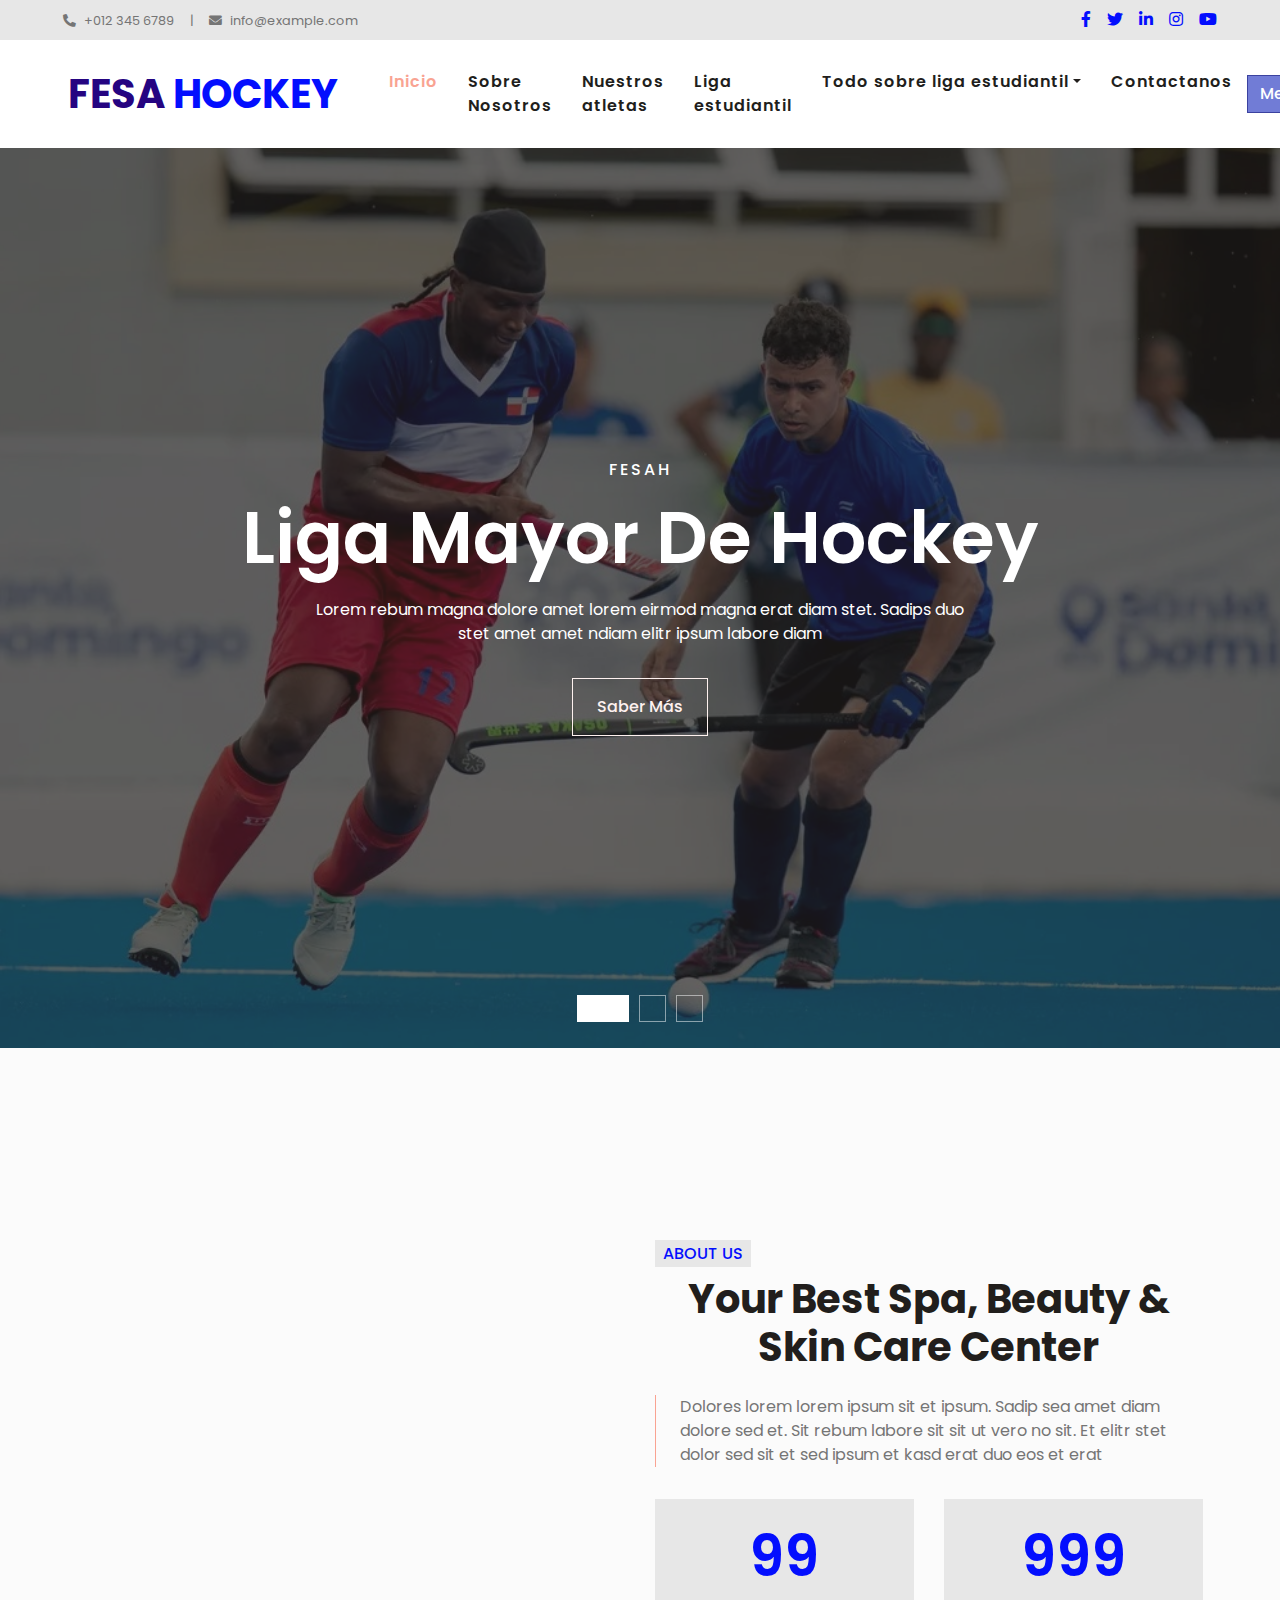
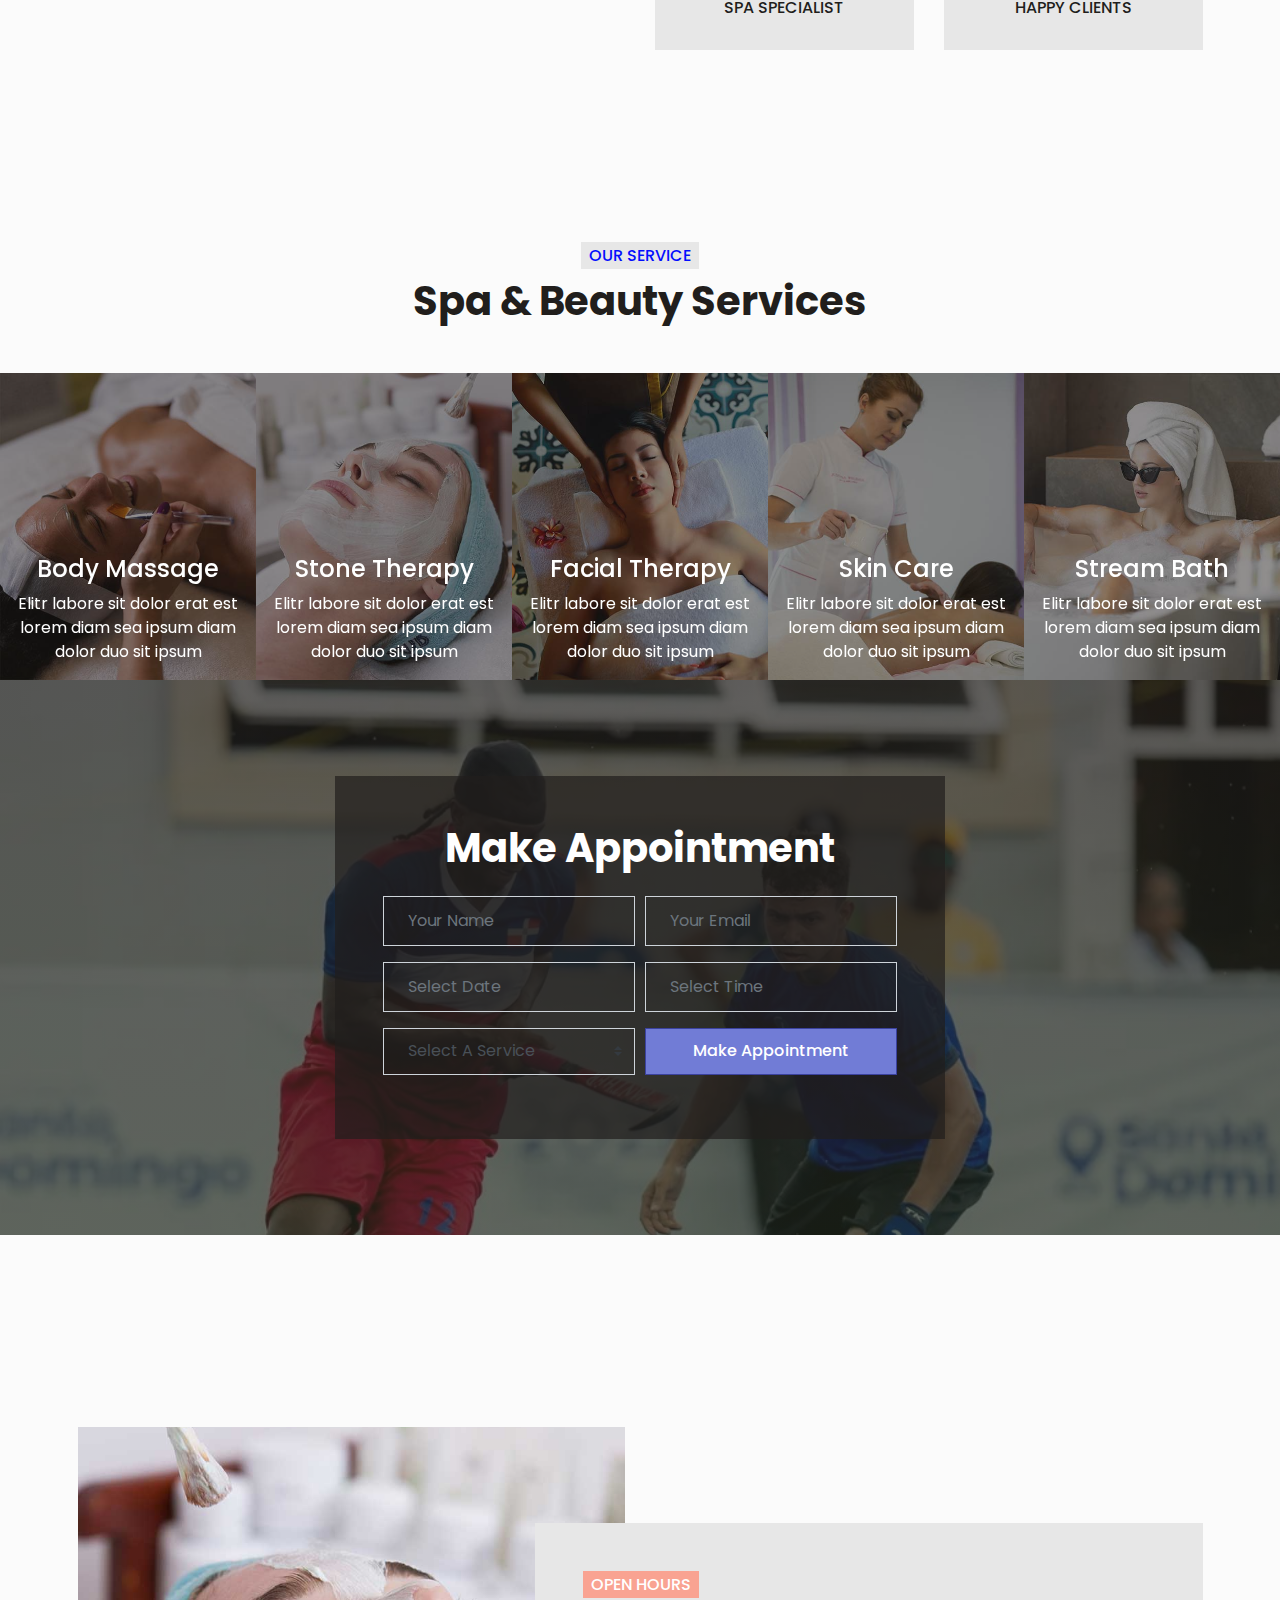
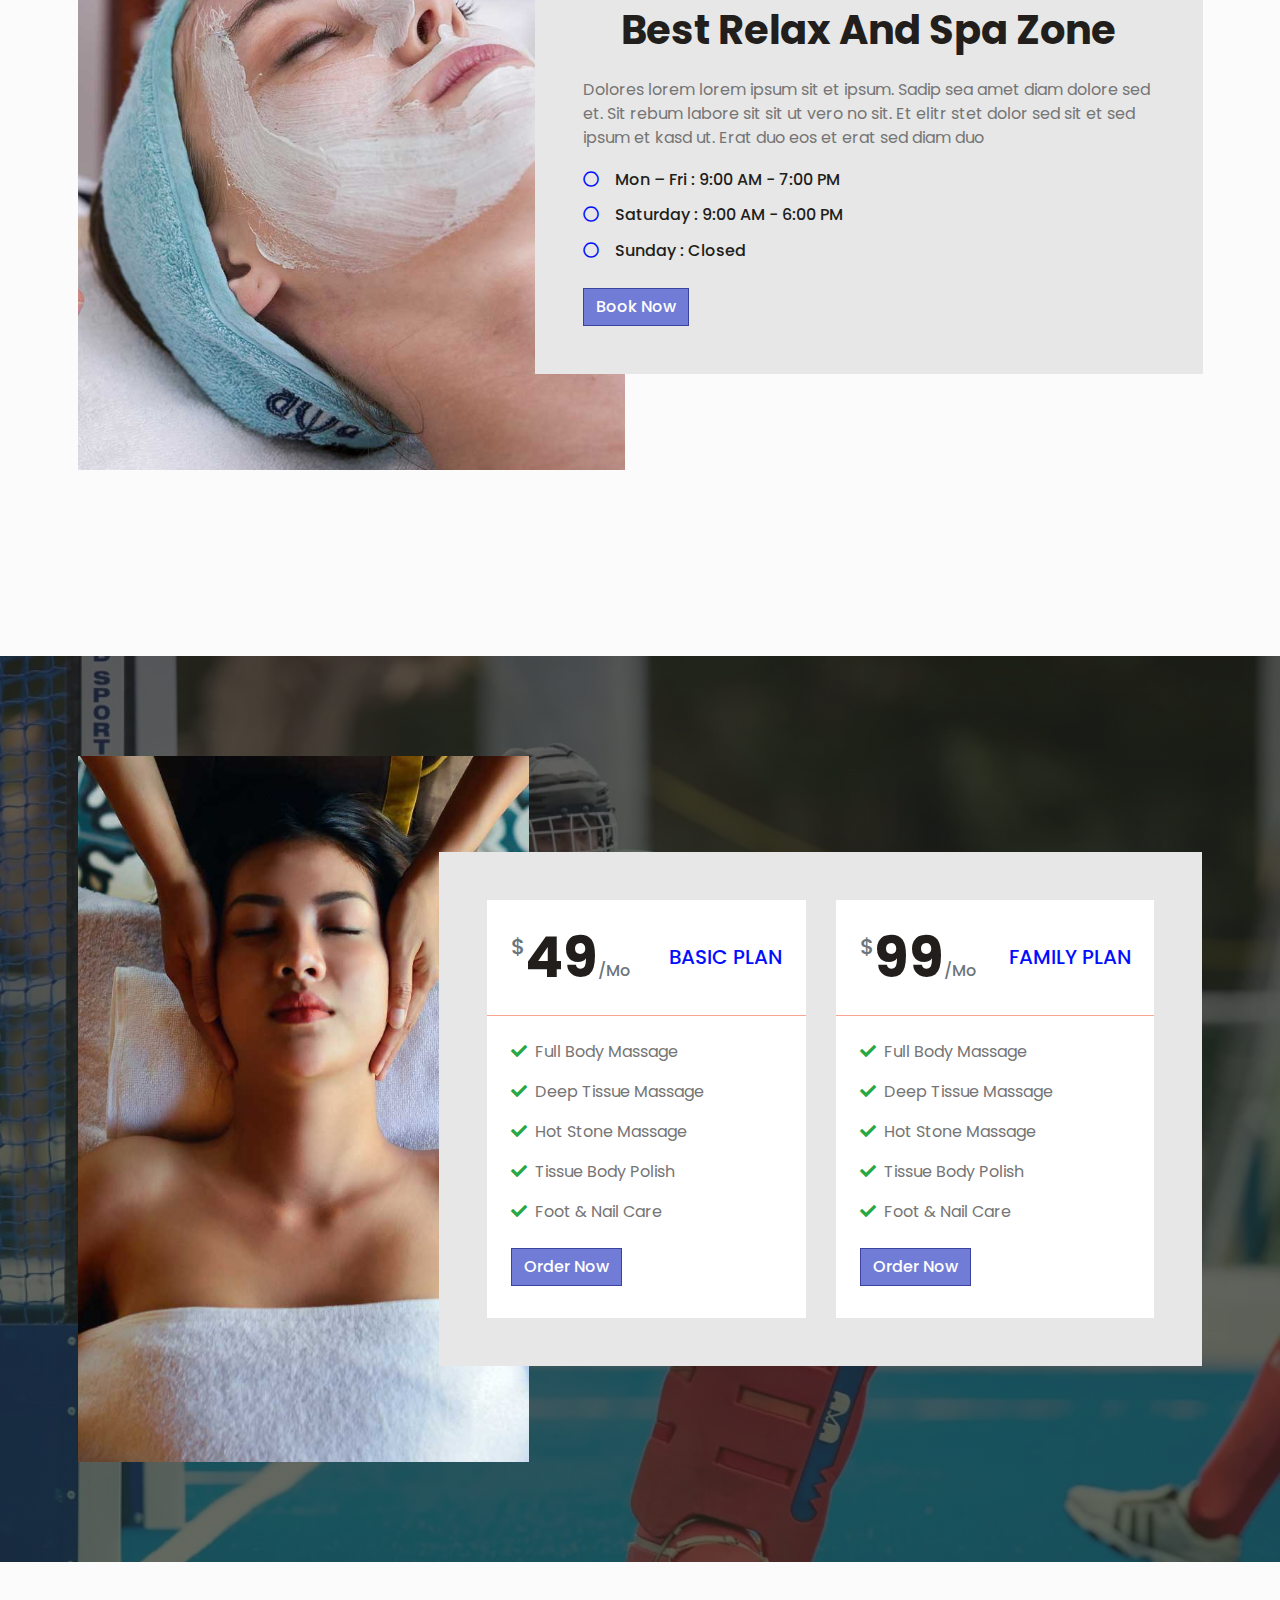
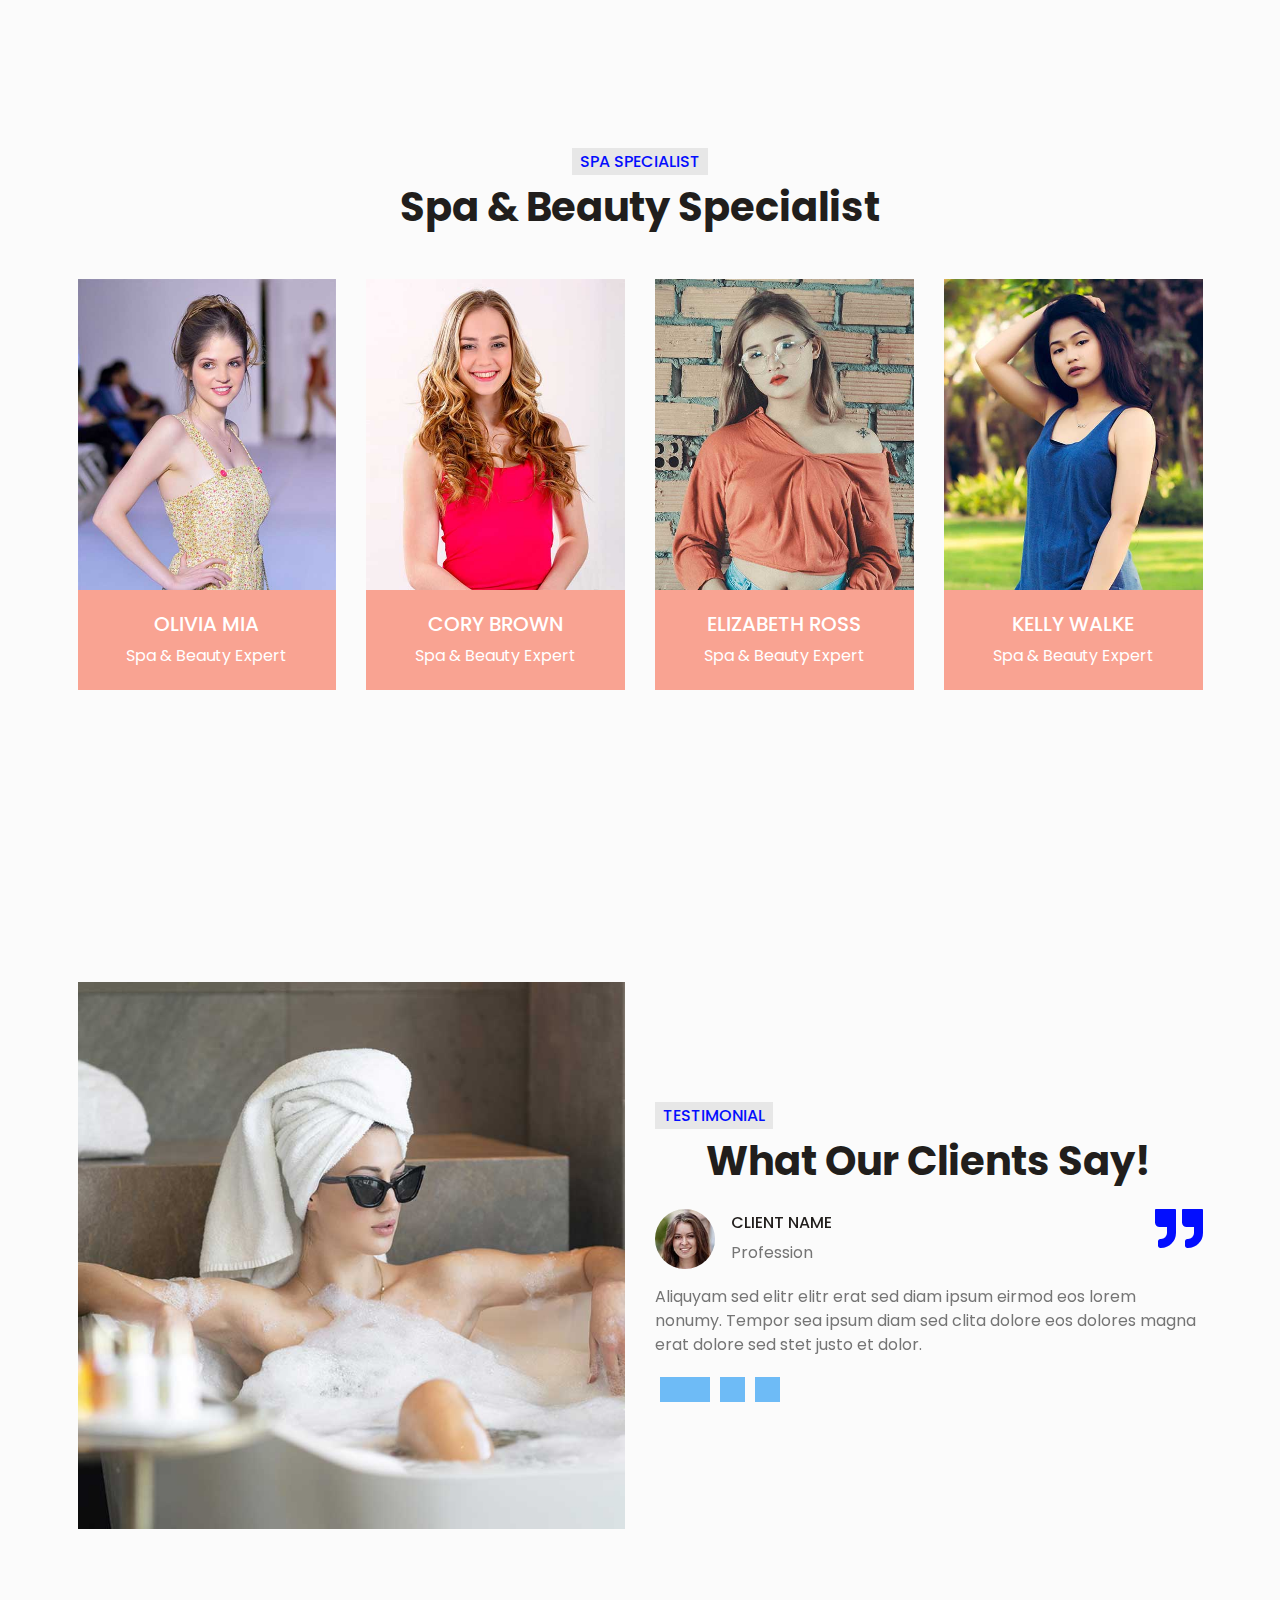
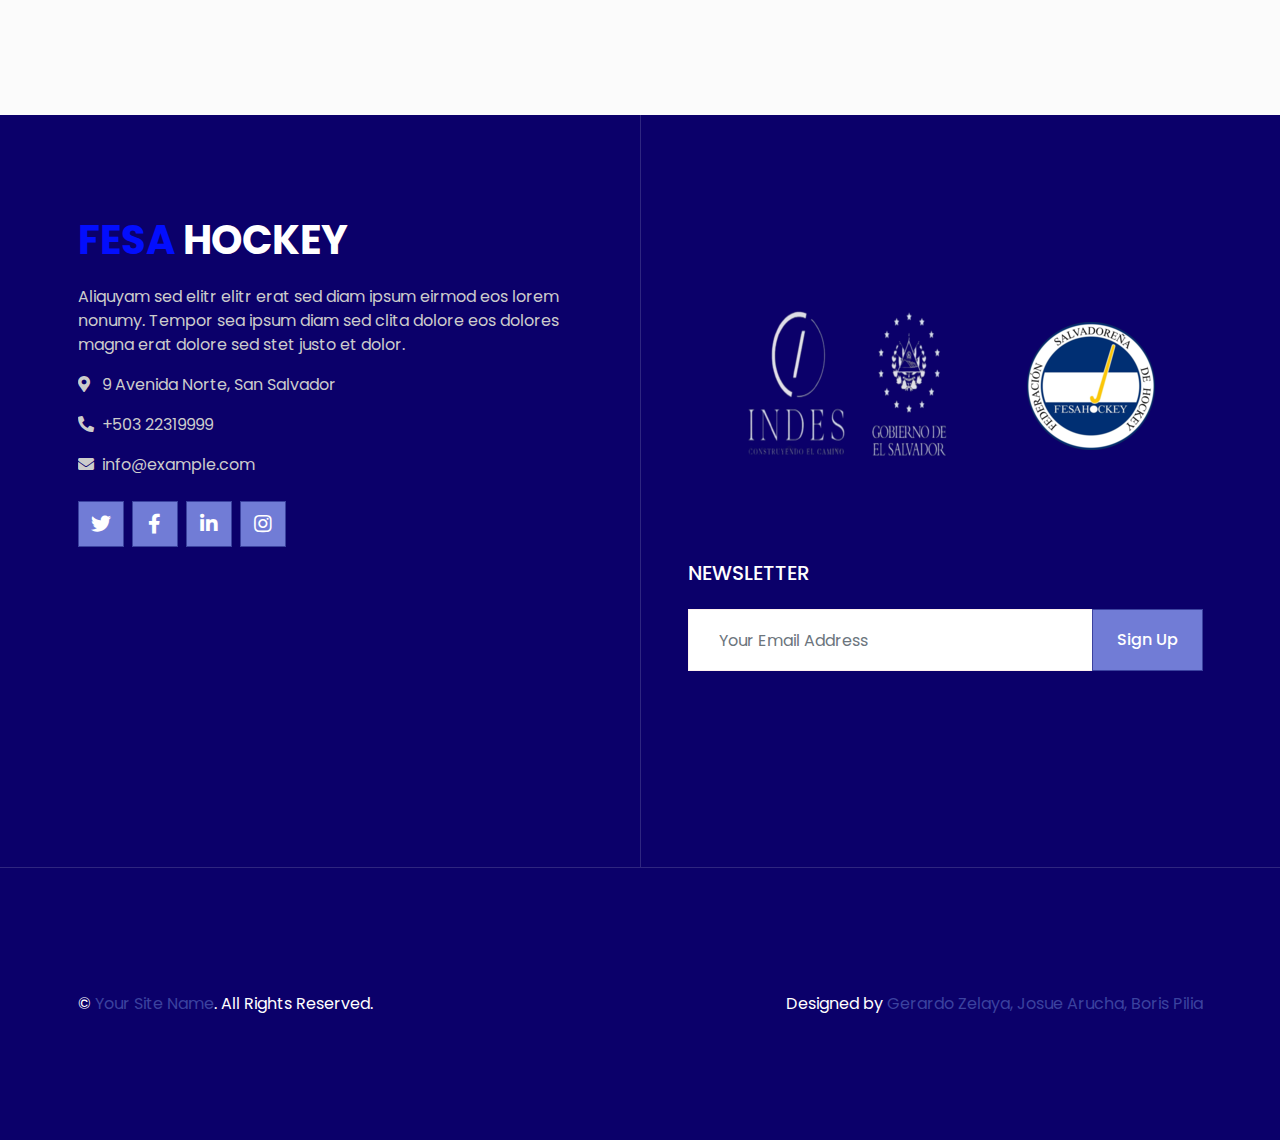
==== commit 03c5dbea: "tratar detrabajarofline" ====
--- a/index.html
+++ b/index.html
@@ -61,7 +61,7 @@
     <script src="./regist_serviceWorker.js"></script> 
     <script>
       $(function(){
-    //Precarga de la pagina se ejecuta solo una vez
+    //Precarga de la pagina se ejecuta solo una vez solo queda poder trabajar ofline
     setTimeout(
         ()=>{
             $(".cargando").hide(); 
@@ -88,9 +88,9 @@
         <div class="row py-2 px-lg-5">
             <div class="col-lg-6 text-left mb-2 mb-lg-0">
                 <div class="d-inline-flex align-items-center">
-                    <small><i class="fa fa-phone-alt mr-2"></i>+503 2231-9999</small>
+                    <small><i class="fa fa-phone-alt mr-2"></i>+012 345 6789</small>
                     <small class="px-3">|</small>
-                    <small><i class="fa fa-envelope mr-2"></i>info.fesahockey.sv@gmail.com</small>
+                    <small><i class="fa fa-envelope mr-2"></i>info@example.com</small>
                 </div>
             </div>
             <div class="col-lg-6 text-right">
@@ -117,38 +117,38 @@
     <!-- Topbar End -->
 
 
-    <!-- Navbar Start -->
-    <div class="container-fluid p-0">
-        <nav class="navbar navbar-expand-lg bg-white navbar-light py-3 py-lg-0 px-lg-5">
-            <a href="index.html" class="navbar-brand ml-lg-3">
-                <h1 class="m-1 text-primary"><span class="text-dark">FESA</span> HOCKEY</h1>
-            </a>
-            <button type="button" class="navbar-toggler" data-toggle="collapse" data-target="#navbarCollapse">
-                <span class="navbar-toggler-icon"></span>
-            </button>
-            <div class="collapse navbar-collapse justify-content-between px-lg-3" id="navbarCollapse">
-                <!--seccion de la barra navegadora-->
-                <div class="navbar-nav m-auto py-0">
-                    <a href="index.html" class="nav-item nav-link active">Inicio</a>
-                    <a href="sobrenosotros.html" class="nav-item nav-link">Sobre Nosotros</a>
-                    <a href="nuestrosatletas.html" class="nav-item nav-link">Nuestros Atletas</a>
-                    <a href="ligaestudiantil.html" class="nav-item nav-link">Liga Estudiantil</a>
-                    <div class="nav-item dropdown">
-                        <a href="#" class="nav-link dropdown-toggle" data-toggle="dropdown">Todo sobre Liga Estudiantil</a>
-                        <div class="dropdown-menu rounded-0 m-0">
-                            <a href="tabladeposiciones.html" class="dropdown-item">Tabla de posiciones</a>
-                            <a href="equipos.html" class="dropdown-item">Equipos</a>
-                            <a href="marcadores.html" class="dropdown-item">Marcadores</a>
-                            <a href="entrenamientos.html" class="dropdown-item">Entrenamientos</a>
-                        </div>
-                    </div>
-                    <a href="contactanos.html" class="nav-item nav-link">Contactanos</a>
-                </div>
-                <a href="" class="btn btn-primary d-none d-lg-block">Media</a>
-            </div>
-        </nav>
-    </div>
-    <!-- Navbar End -->
+        <!-- Navbar Start -->
+        <div class="container-fluid p-0">
+            <nav class="navbar navbar-expand-lg bg-white navbar-light py-3 py-lg-0 px-lg-5">
+                <a href="index.html" class="navbar-brand ml-lg-3">
+                    <h1 class="m-1 text-primary"><span class="text-dark">FESA</span> HOCKEY</h1>
+                </a>
+                <button type="button" class="navbar-toggler" data-toggle="collapse" data-target="#navbarCollapse">
+                    <span class="navbar-toggler-icon"></span>
+                </button>
+                <div class="collapse navbar-collapse justify-content-between px-lg-3" id="navbarCollapse">
+                    <!--seccion de la barra navegadora-->
+                    <div class="navbar-nav m-auto py-0">
+                        <a href="index.html" class="nav-item nav-link active">Inicio</a>
+                        <a href="sobrenosotros.html" class="nav-item nav-link">Sobre Nosotros</a>
+                        <a href="nuestrosatletas.html" class="nav-item nav-link">Nuestros atletas</a>
+                        <a href="ligaestudiantil.html" class="nav-item nav-link">Liga estudiantil</a>
+                        <div class="nav-item dropdown">
+                            <a href="#" class="nav-link dropdown-toggle" data-toggle="dropdown">Todo sobre liga estudiantil</a>
+                            <div class="dropdown-menu rounded-0 m-0">
+                                <a href="tabladeposiciones.html" class="dropdown-item">Tabla de posisciones</a>
+                                <a href="equipos.html" class="dropdown-item">Equipos</a>
+                                <a href="marcadores.html" class="dropdown-item">Marcadores</a>
+                                <a href="entrenamientos.html" class="dropdown-item">Entrenamientos</a>
+                            </div>
+                        </div>
+                        <a href="contactanos.html" class="nav-item nav-link">Contactanos</a>
+                    </div>
+                    <a href="" class="btn btn-primary d-none d-lg-block">Media</a>
+                </div>
+            </nav>
+        </div>
+        <!-- Navbar End -->
 
 
     <!-- Carousel Start -->
@@ -590,7 +590,6 @@
     <!-- Testimonial End -->
 
 
-    
     <!-- Footer Start -->
     <!--pie de pagina-->
     <div class="footer container-fluid position-relative bg-dark py-5" style="margin-top: 90px;">
@@ -619,12 +618,12 @@
                         </div>
                         
                         <div class="col-sm-12 mb-5">
-                            <h5 class="text-white text-uppercase mb-4"></h5>
+                            <h5 class="text-white text-uppercase mb-4">Newsletter</h5>
                             <div class="w-100">
                                 <div class="input-group">
-                                    <input type="text" class="form-control border-light" style="padding: 30px;" placeholder="Ecribe tu Email">
+                                    <input type="text" class="form-control border-light" style="padding: 30px;" placeholder="Your Email Address">
                                     <div class="input-group-append">
-                                        <button class="btn btn-primary px-4">Iniciar Sesión</button>
+                                        <button class="btn btn-primary px-4">Sign Up</button>
                                     </div>
                                 </div>
                             </div>
@@ -647,6 +646,8 @@
         </div>
     </div>
     <!-- Footer End -->
+
+
     <!-- Back to Top -->
     <a href="#" class="btn btn-lg btn-primary back-to-top"><i class="fa fa-angle-double-up"></i></a>
 
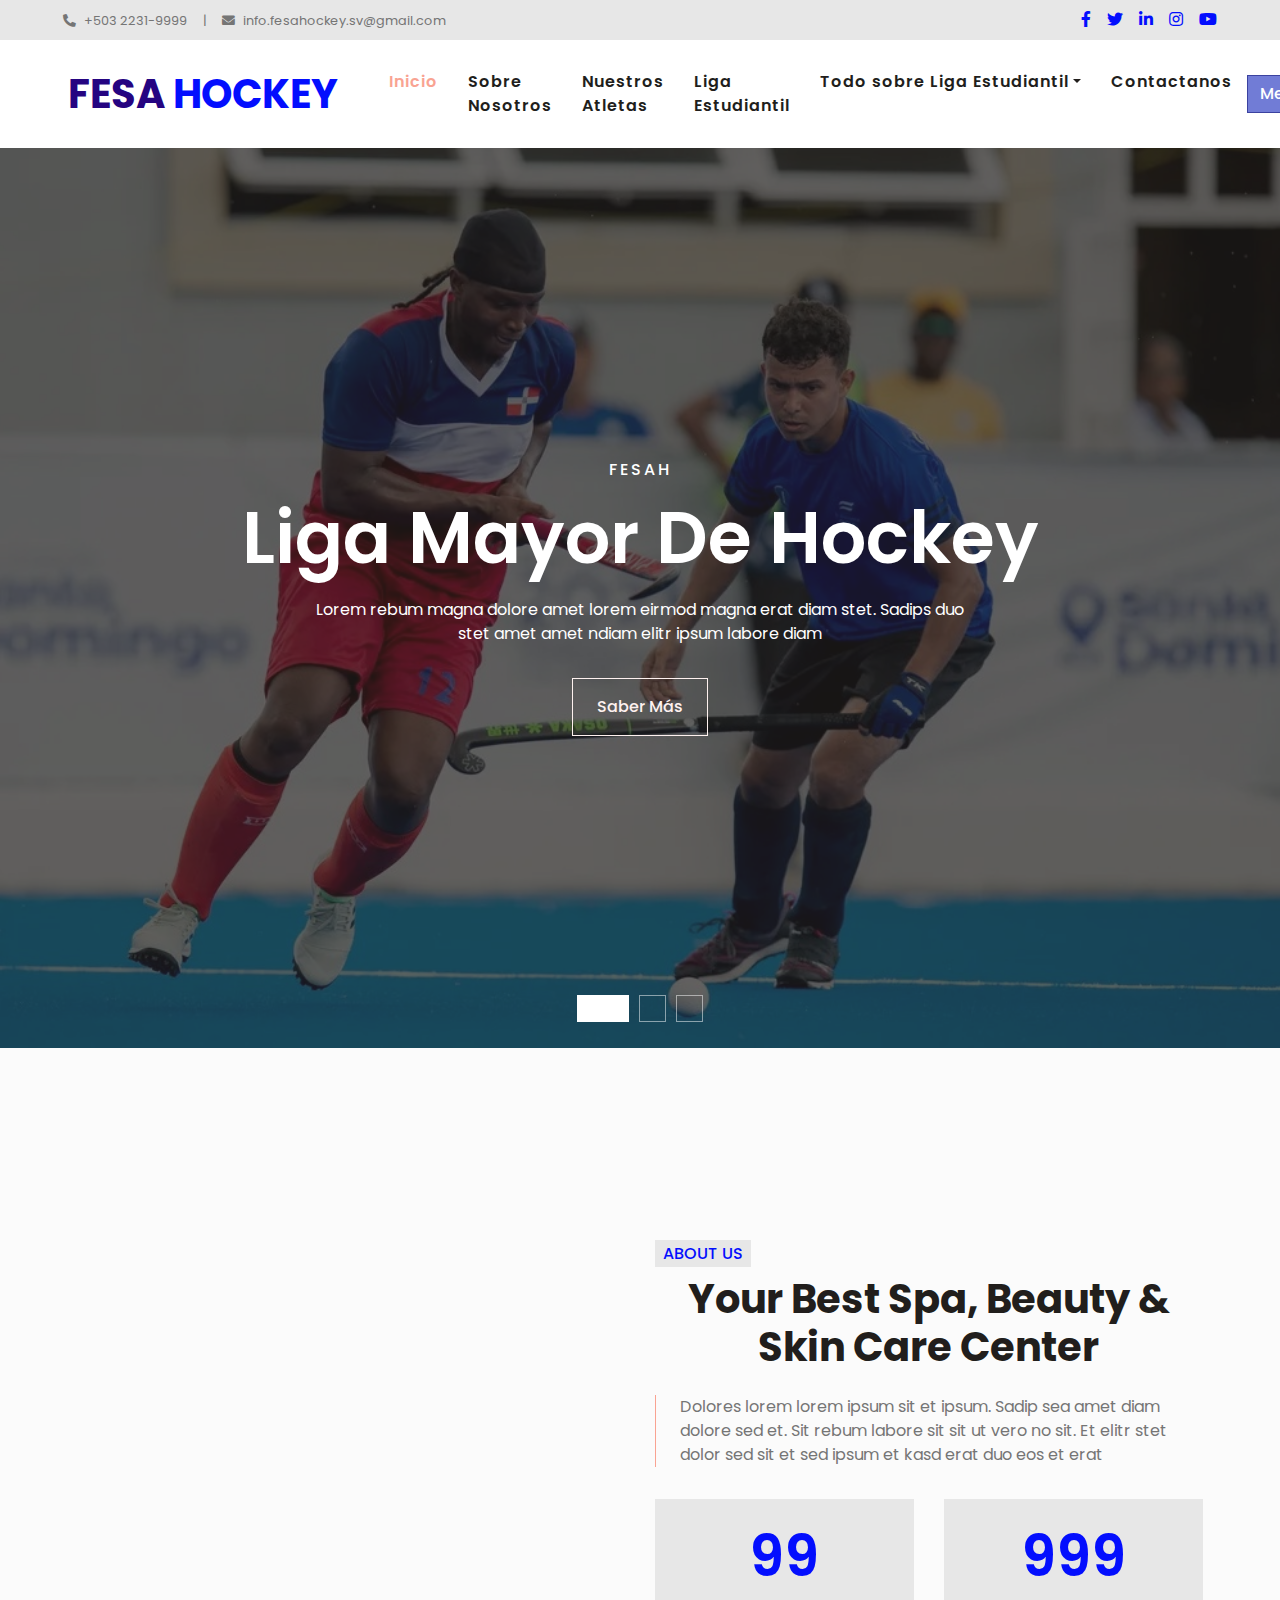
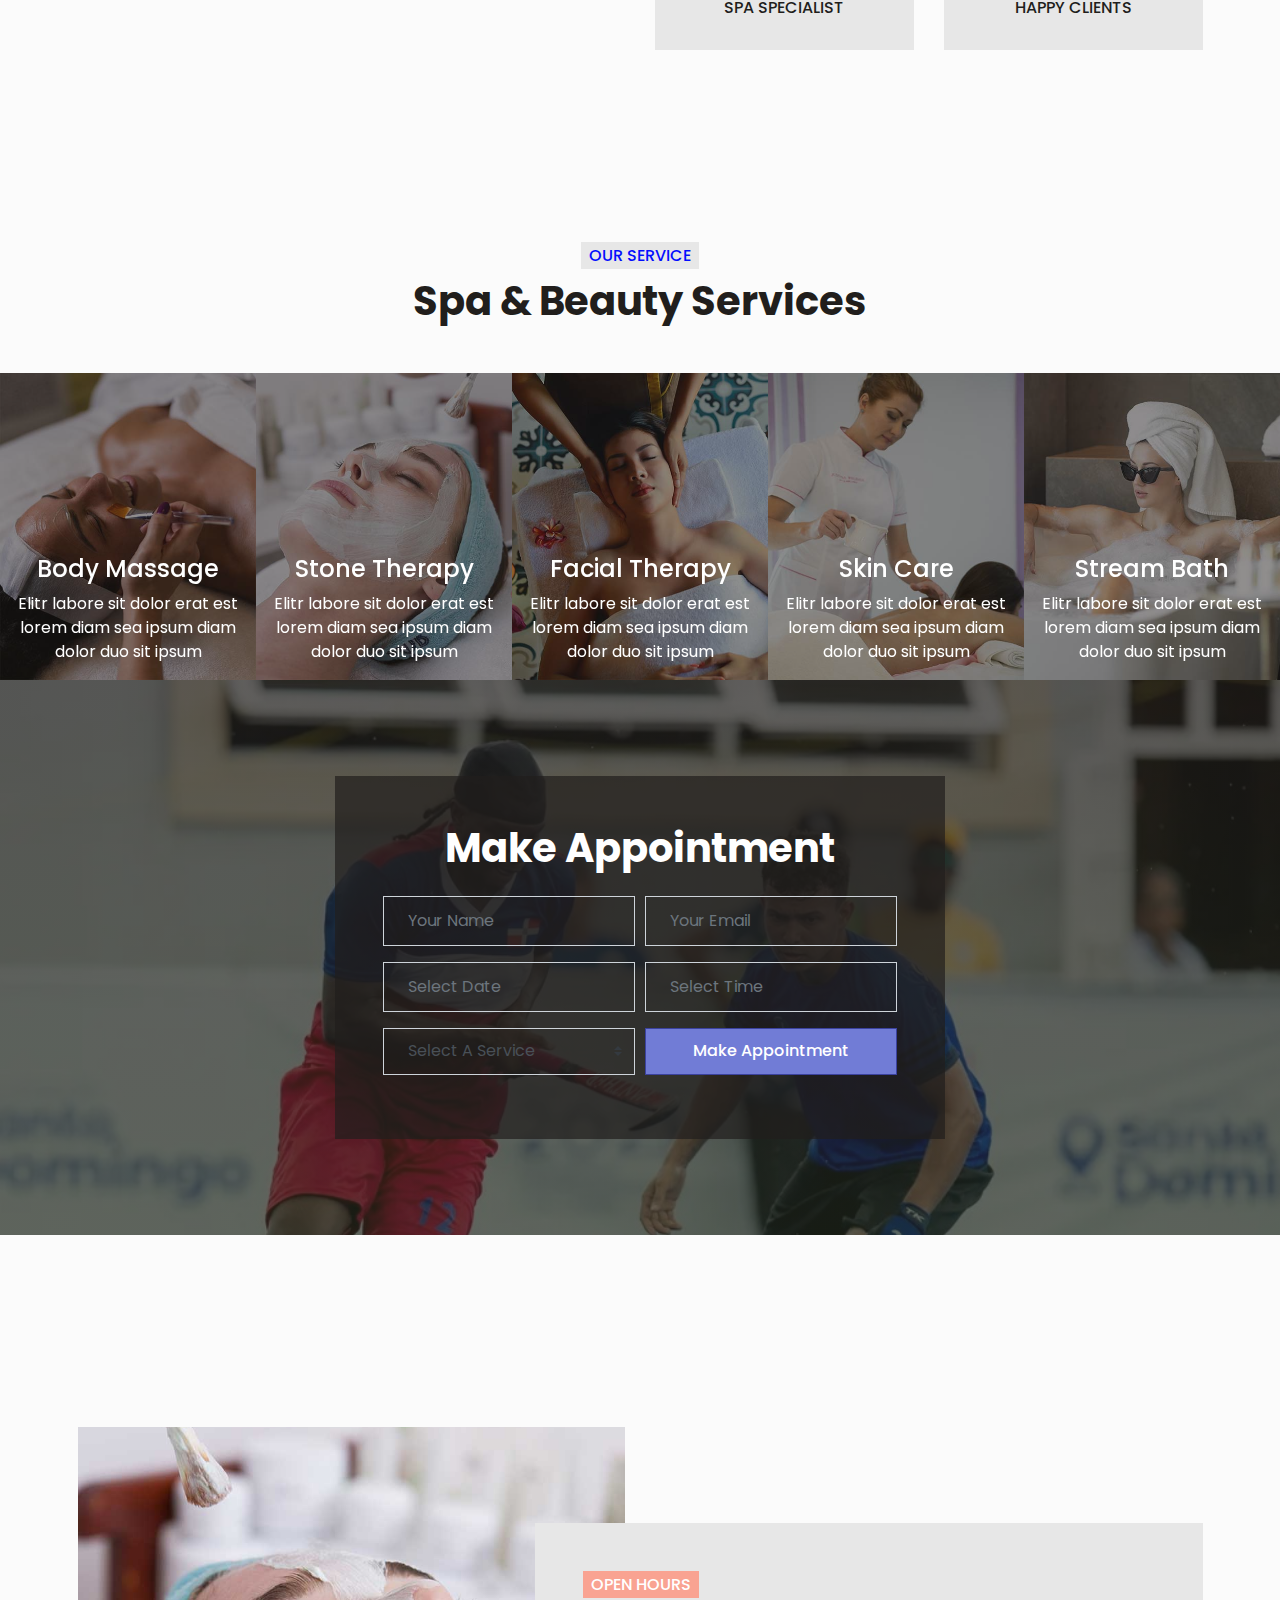
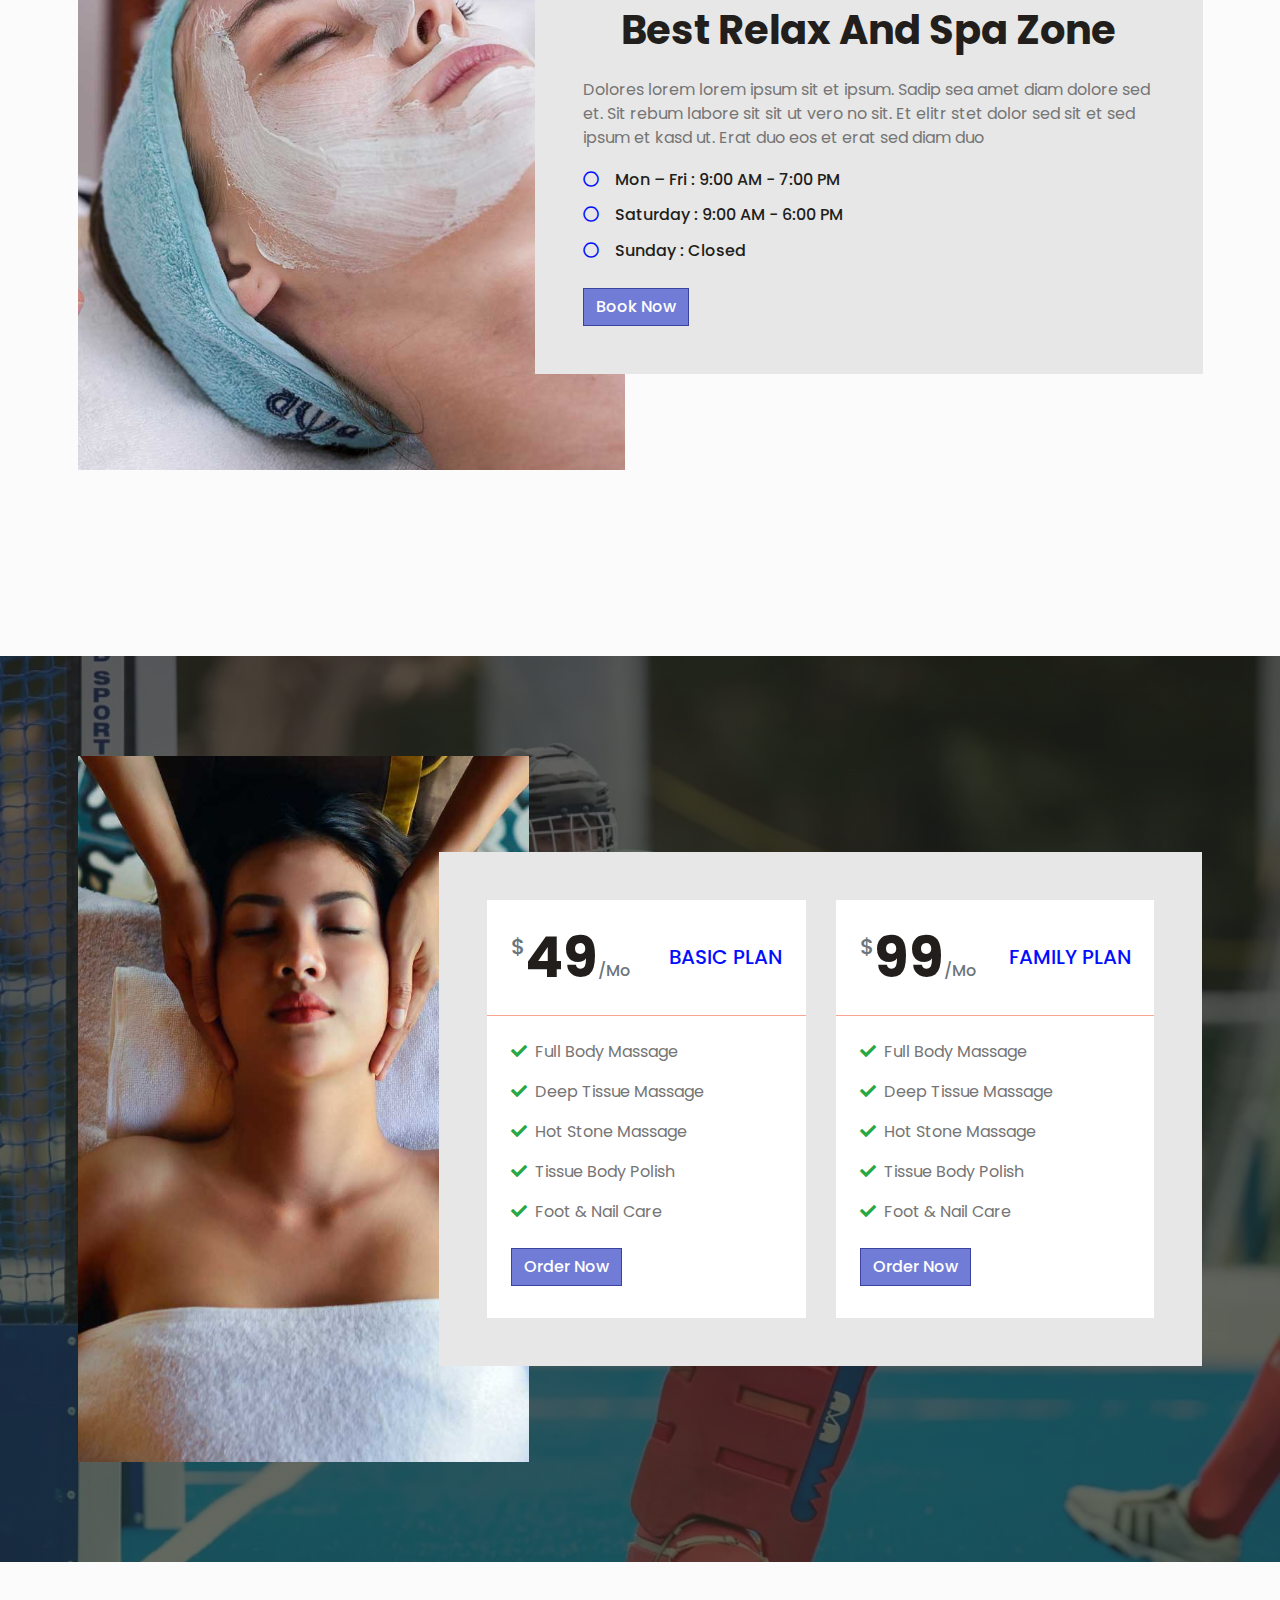
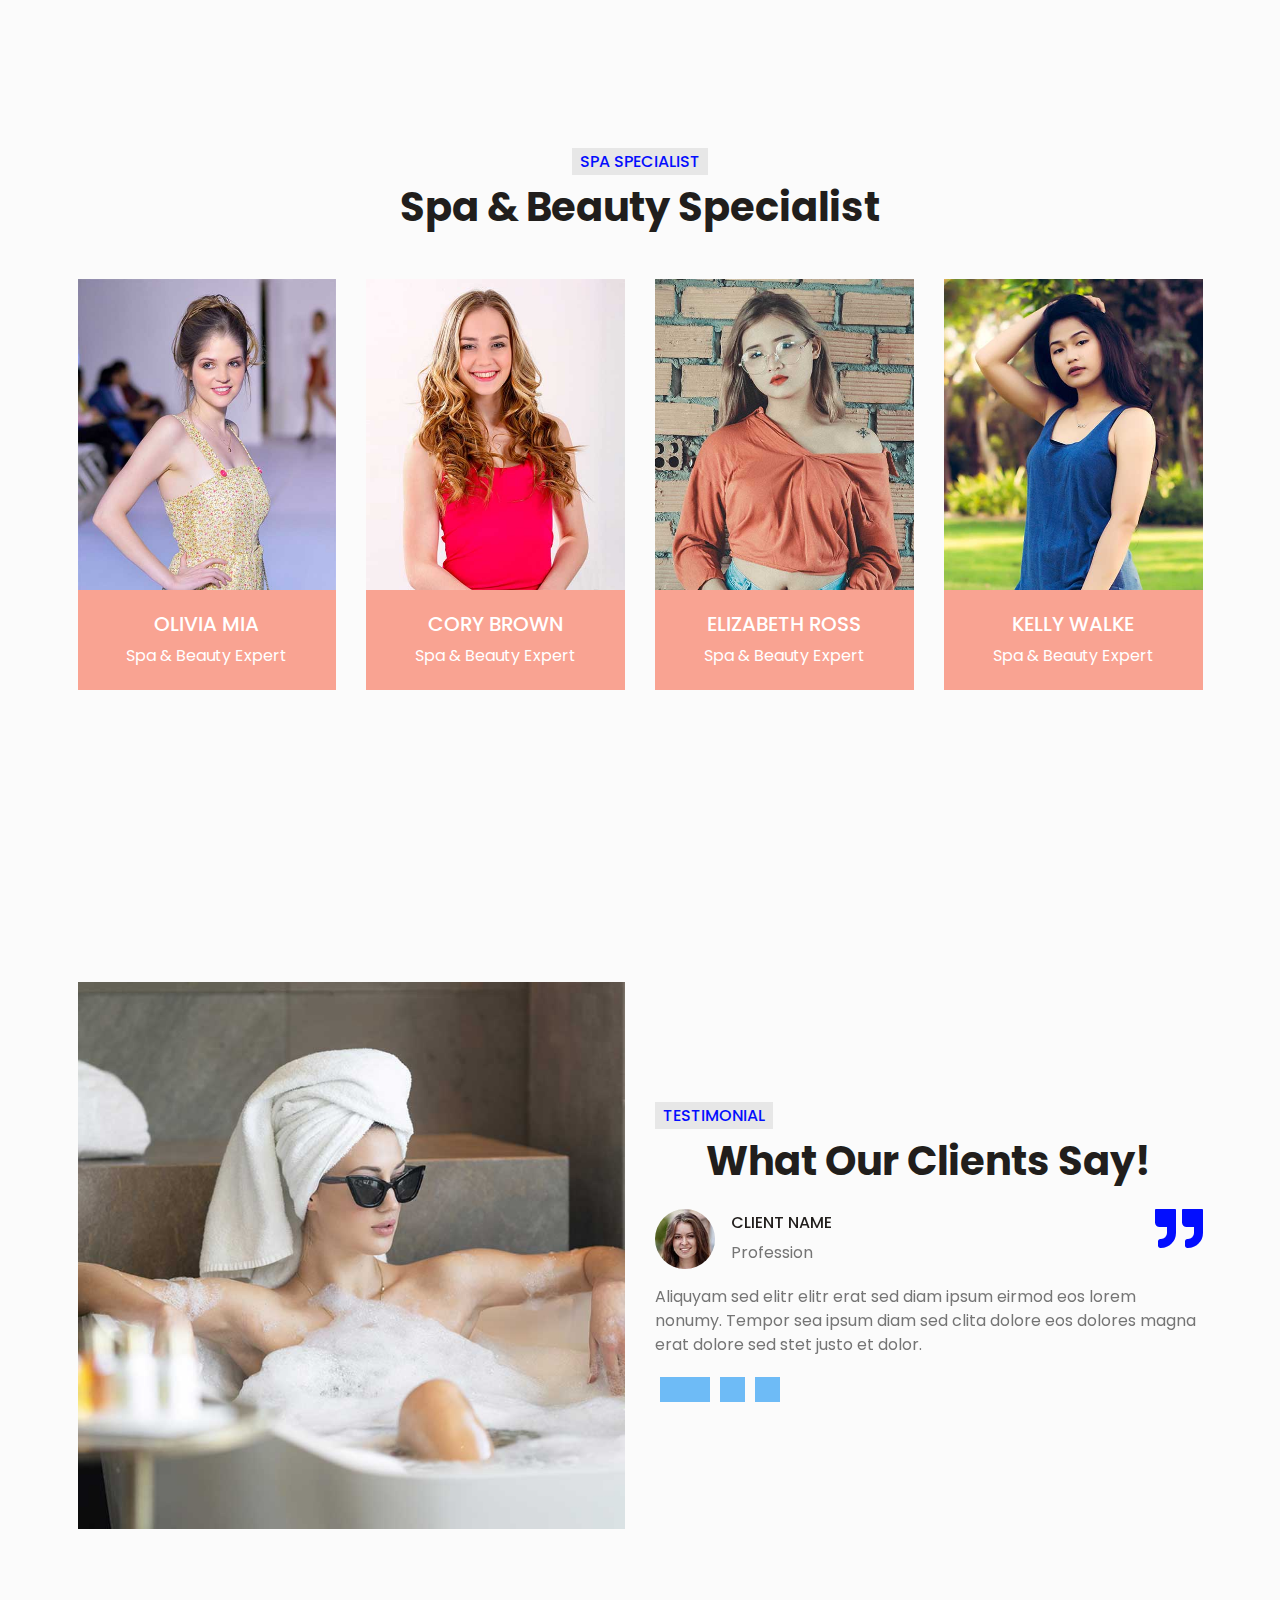
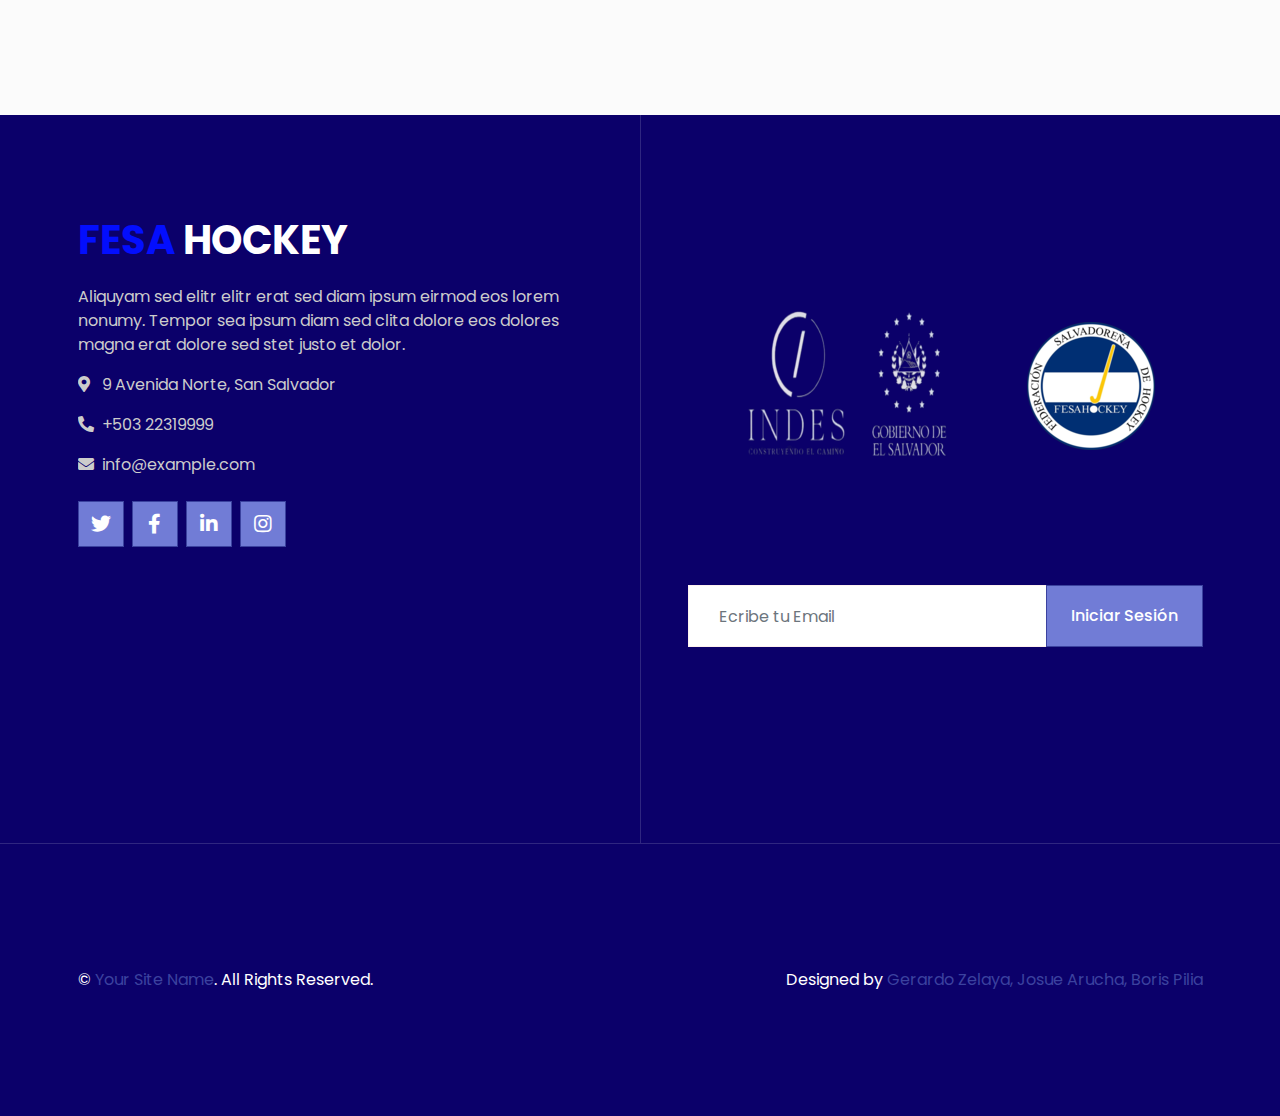
==== commit 25f4c436: "Merge branches 'main' and 'main' of https://github.com/GERARD2619-17/TESFESAHOCKEY" ====
--- a/index.html
+++ b/index.html
@@ -88,9 +88,9 @@
         <div class="row py-2 px-lg-5">
             <div class="col-lg-6 text-left mb-2 mb-lg-0">
                 <div class="d-inline-flex align-items-center">
-                    <small><i class="fa fa-phone-alt mr-2"></i>+012 345 6789</small>
+                    <small><i class="fa fa-phone-alt mr-2"></i>+503 2231-9999</small>
                     <small class="px-3">|</small>
-                    <small><i class="fa fa-envelope mr-2"></i>info@example.com</small>
+                    <small><i class="fa fa-envelope mr-2"></i>info.fesahockey.sv@gmail.com</small>
                 </div>
             </div>
             <div class="col-lg-6 text-right">
@@ -117,38 +117,38 @@
     <!-- Topbar End -->
 
 
-        <!-- Navbar Start -->
-        <div class="container-fluid p-0">
-            <nav class="navbar navbar-expand-lg bg-white navbar-light py-3 py-lg-0 px-lg-5">
-                <a href="index.html" class="navbar-brand ml-lg-3">
-                    <h1 class="m-1 text-primary"><span class="text-dark">FESA</span> HOCKEY</h1>
-                </a>
-                <button type="button" class="navbar-toggler" data-toggle="collapse" data-target="#navbarCollapse">
-                    <span class="navbar-toggler-icon"></span>
-                </button>
-                <div class="collapse navbar-collapse justify-content-between px-lg-3" id="navbarCollapse">
-                    <!--seccion de la barra navegadora-->
-                    <div class="navbar-nav m-auto py-0">
-                        <a href="index.html" class="nav-item nav-link active">Inicio</a>
-                        <a href="sobrenosotros.html" class="nav-item nav-link">Sobre Nosotros</a>
-                        <a href="nuestrosatletas.html" class="nav-item nav-link">Nuestros atletas</a>
-                        <a href="ligaestudiantil.html" class="nav-item nav-link">Liga estudiantil</a>
-                        <div class="nav-item dropdown">
-                            <a href="#" class="nav-link dropdown-toggle" data-toggle="dropdown">Todo sobre liga estudiantil</a>
-                            <div class="dropdown-menu rounded-0 m-0">
-                                <a href="tabladeposiciones.html" class="dropdown-item">Tabla de posisciones</a>
-                                <a href="equipos.html" class="dropdown-item">Equipos</a>
-                                <a href="marcadores.html" class="dropdown-item">Marcadores</a>
-                                <a href="entrenamientos.html" class="dropdown-item">Entrenamientos</a>
-                            </div>
-                        </div>
-                        <a href="contactanos.html" class="nav-item nav-link">Contactanos</a>
-                    </div>
-                    <a href="" class="btn btn-primary d-none d-lg-block">Media</a>
-                </div>
-            </nav>
-        </div>
-        <!-- Navbar End -->
+    <!-- Navbar Start -->
+    <div class="container-fluid p-0">
+        <nav class="navbar navbar-expand-lg bg-white navbar-light py-3 py-lg-0 px-lg-5">
+            <a href="index.html" class="navbar-brand ml-lg-3">
+                <h1 class="m-1 text-primary"><span class="text-dark">FESA</span> HOCKEY</h1>
+            </a>
+            <button type="button" class="navbar-toggler" data-toggle="collapse" data-target="#navbarCollapse">
+                <span class="navbar-toggler-icon"></span>
+            </button>
+            <div class="collapse navbar-collapse justify-content-between px-lg-3" id="navbarCollapse">
+                <!--seccion de la barra navegadora-->
+                <div class="navbar-nav m-auto py-0">
+                    <a href="index.html" class="nav-item nav-link active">Inicio</a>
+                    <a href="sobrenosotros.html" class="nav-item nav-link">Sobre Nosotros</a>
+                    <a href="nuestrosatletas.html" class="nav-item nav-link">Nuestros Atletas</a>
+                    <a href="ligaestudiantil.html" class="nav-item nav-link">Liga Estudiantil</a>
+                    <div class="nav-item dropdown">
+                        <a href="#" class="nav-link dropdown-toggle" data-toggle="dropdown">Todo sobre Liga Estudiantil</a>
+                        <div class="dropdown-menu rounded-0 m-0">
+                            <a href="tabladeposiciones.html" class="dropdown-item">Tabla de posiciones</a>
+                            <a href="equipos.html" class="dropdown-item">Equipos</a>
+                            <a href="marcadores.html" class="dropdown-item">Marcadores</a>
+                            <a href="entrenamientos.html" class="dropdown-item">Entrenamientos</a>
+                        </div>
+                    </div>
+                    <a href="contactanos.html" class="nav-item nav-link">Contactanos</a>
+                </div>
+                <a href="" class="btn btn-primary d-none d-lg-block">Media</a>
+            </div>
+        </nav>
+    </div>
+    <!-- Navbar End -->
 
 
     <!-- Carousel Start -->
@@ -590,6 +590,7 @@
     <!-- Testimonial End -->
 
 
+    
     <!-- Footer Start -->
     <!--pie de pagina-->
     <div class="footer container-fluid position-relative bg-dark py-5" style="margin-top: 90px;">
@@ -618,12 +619,12 @@
                         </div>
                         
                         <div class="col-sm-12 mb-5">
-                            <h5 class="text-white text-uppercase mb-4">Newsletter</h5>
+                            <h5 class="text-white text-uppercase mb-4"></h5>
                             <div class="w-100">
                                 <div class="input-group">
-                                    <input type="text" class="form-control border-light" style="padding: 30px;" placeholder="Your Email Address">
+                                    <input type="text" class="form-control border-light" style="padding: 30px;" placeholder="Ecribe tu Email">
                                     <div class="input-group-append">
-                                        <button class="btn btn-primary px-4">Sign Up</button>
+                                        <button class="btn btn-primary px-4">Iniciar Sesión</button>
                                     </div>
                                 </div>
                             </div>
@@ -646,8 +647,6 @@
         </div>
     </div>
     <!-- Footer End -->
-
-
     <!-- Back to Top -->
     <a href="#" class="btn btn-lg btn-primary back-to-top"><i class="fa fa-angle-double-up"></i></a>
 
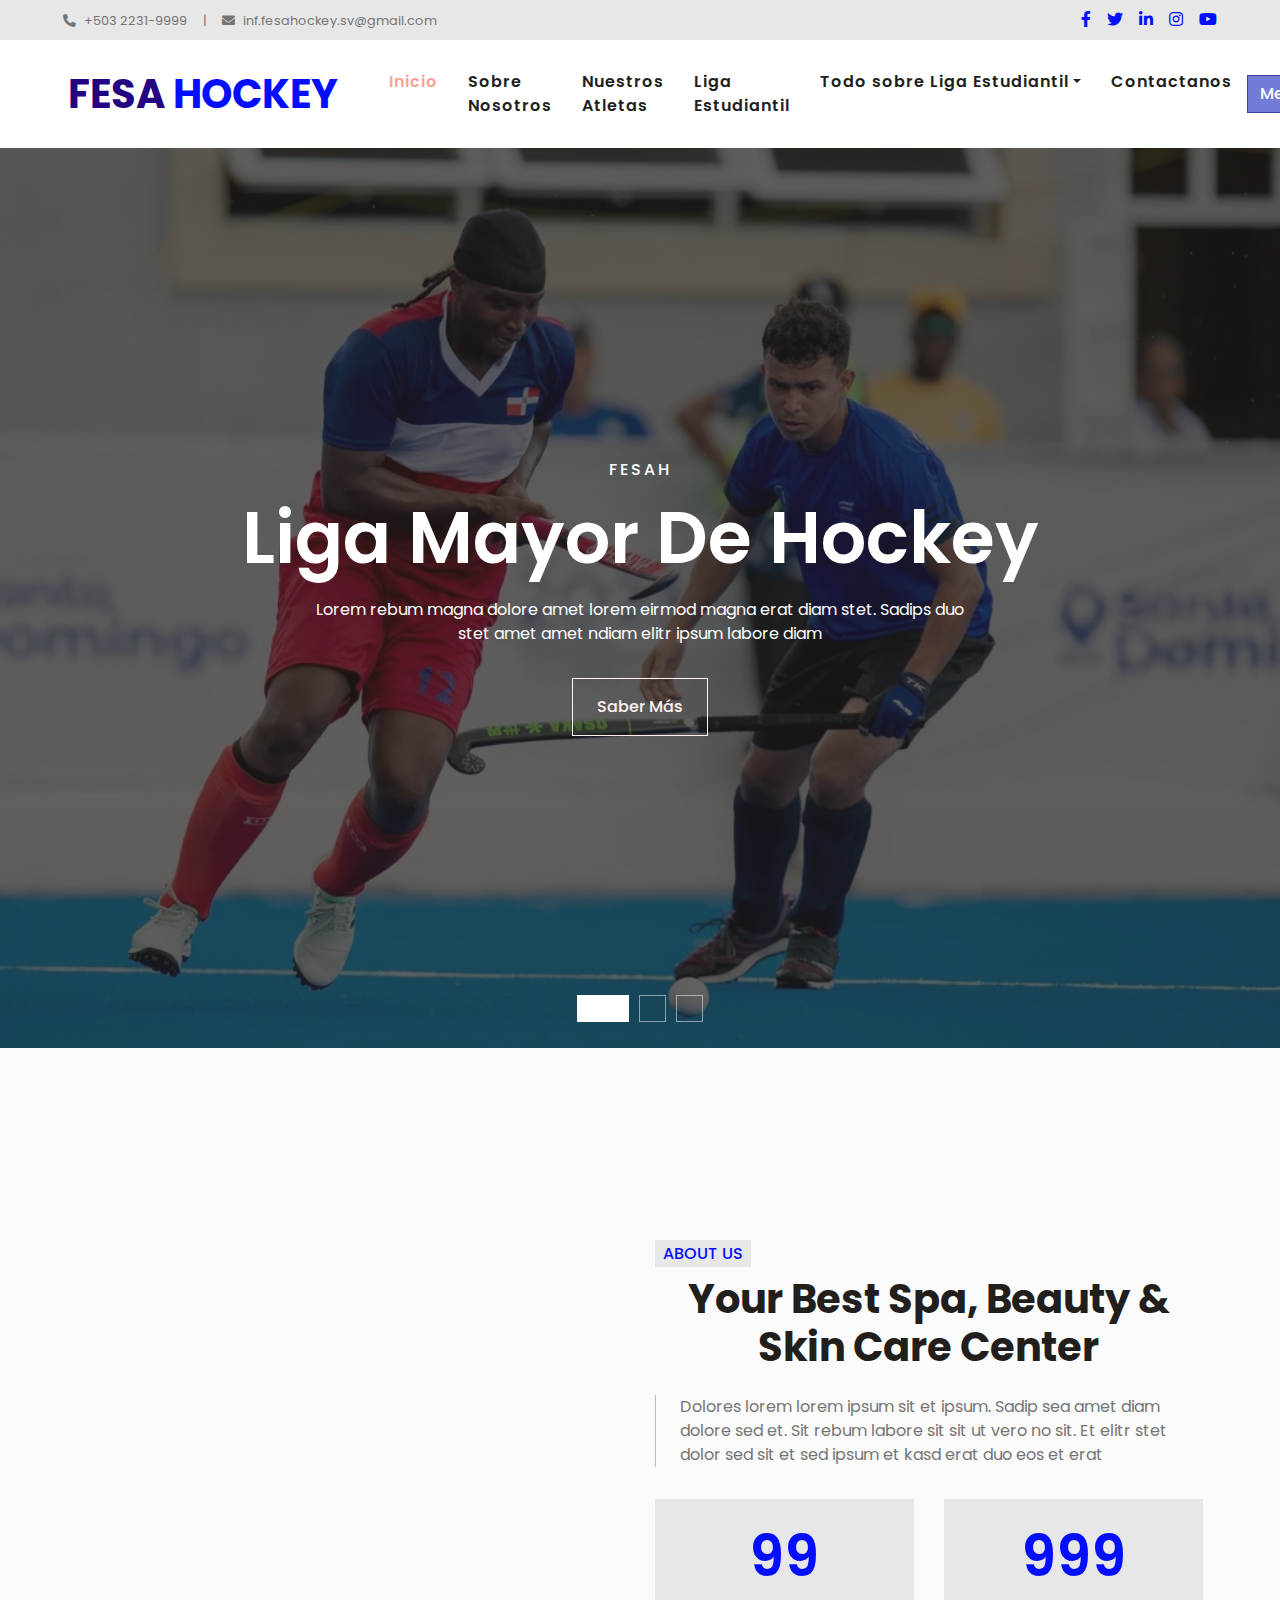
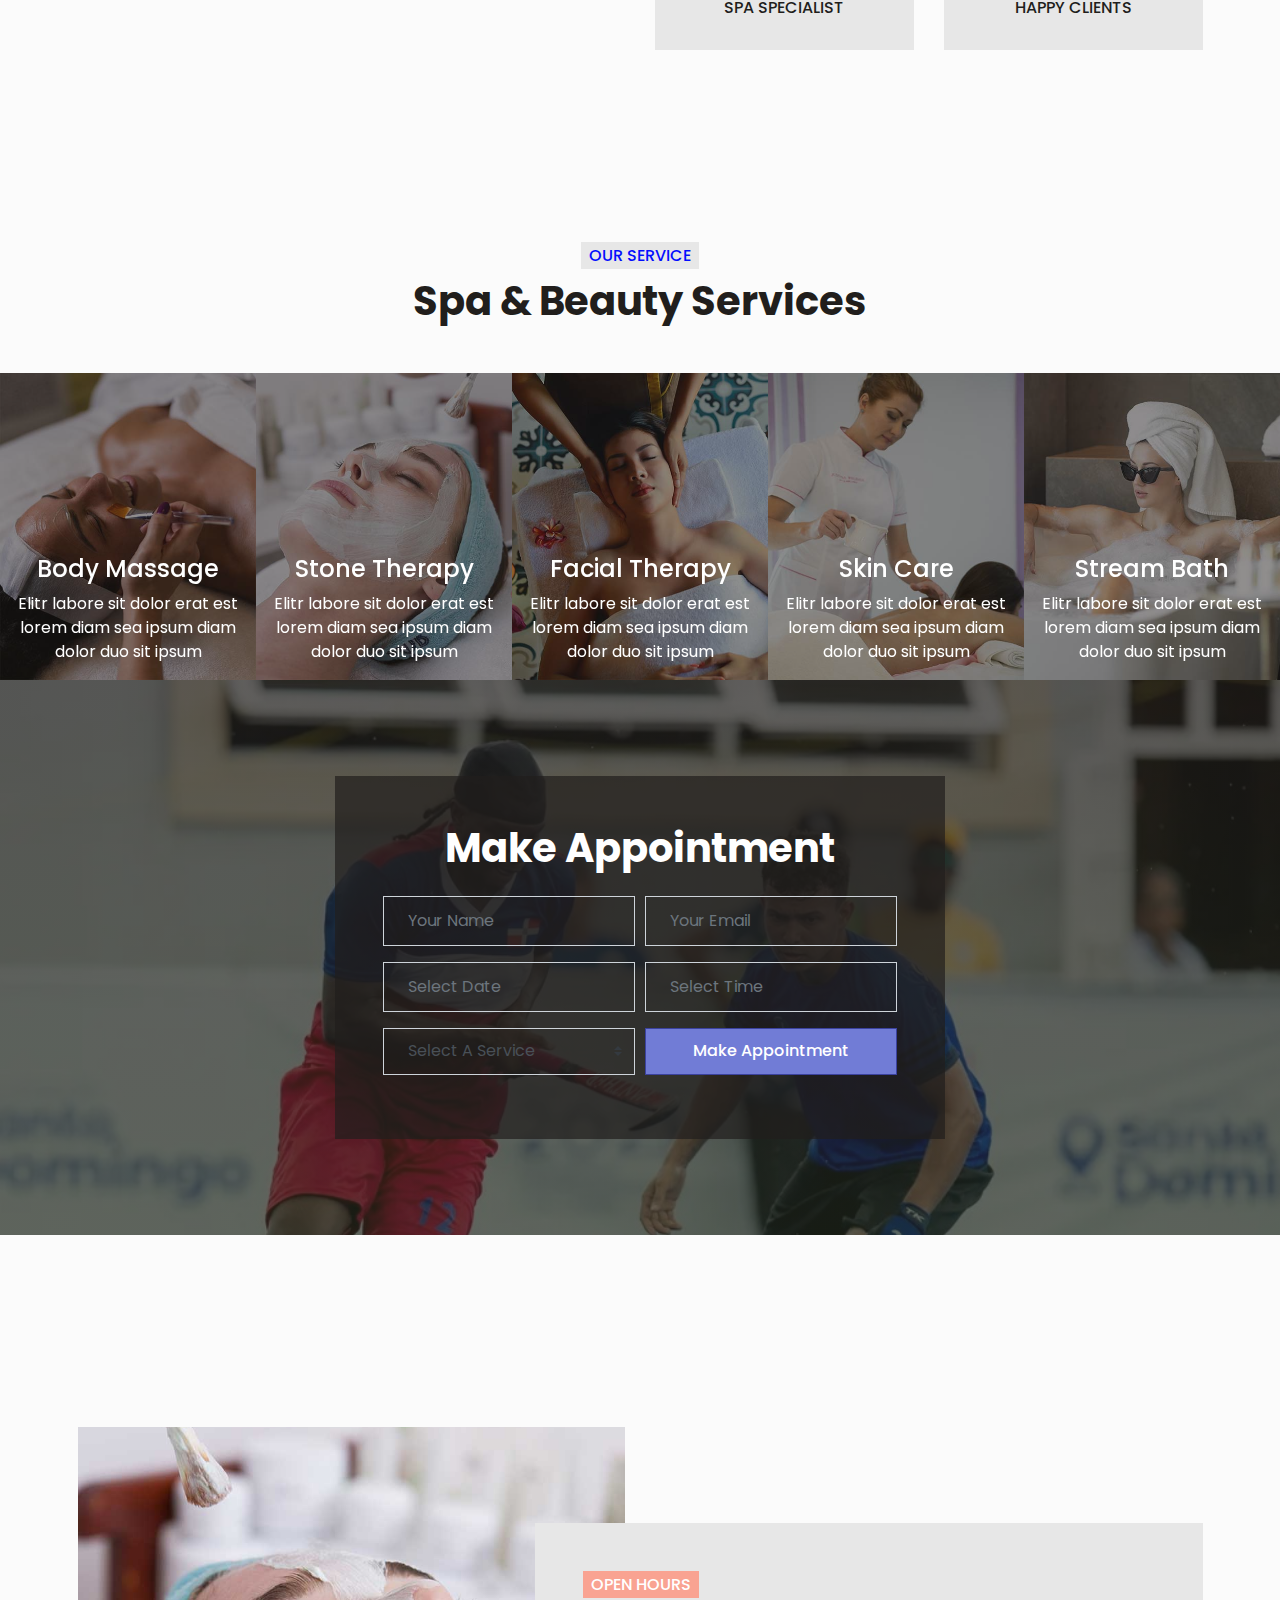
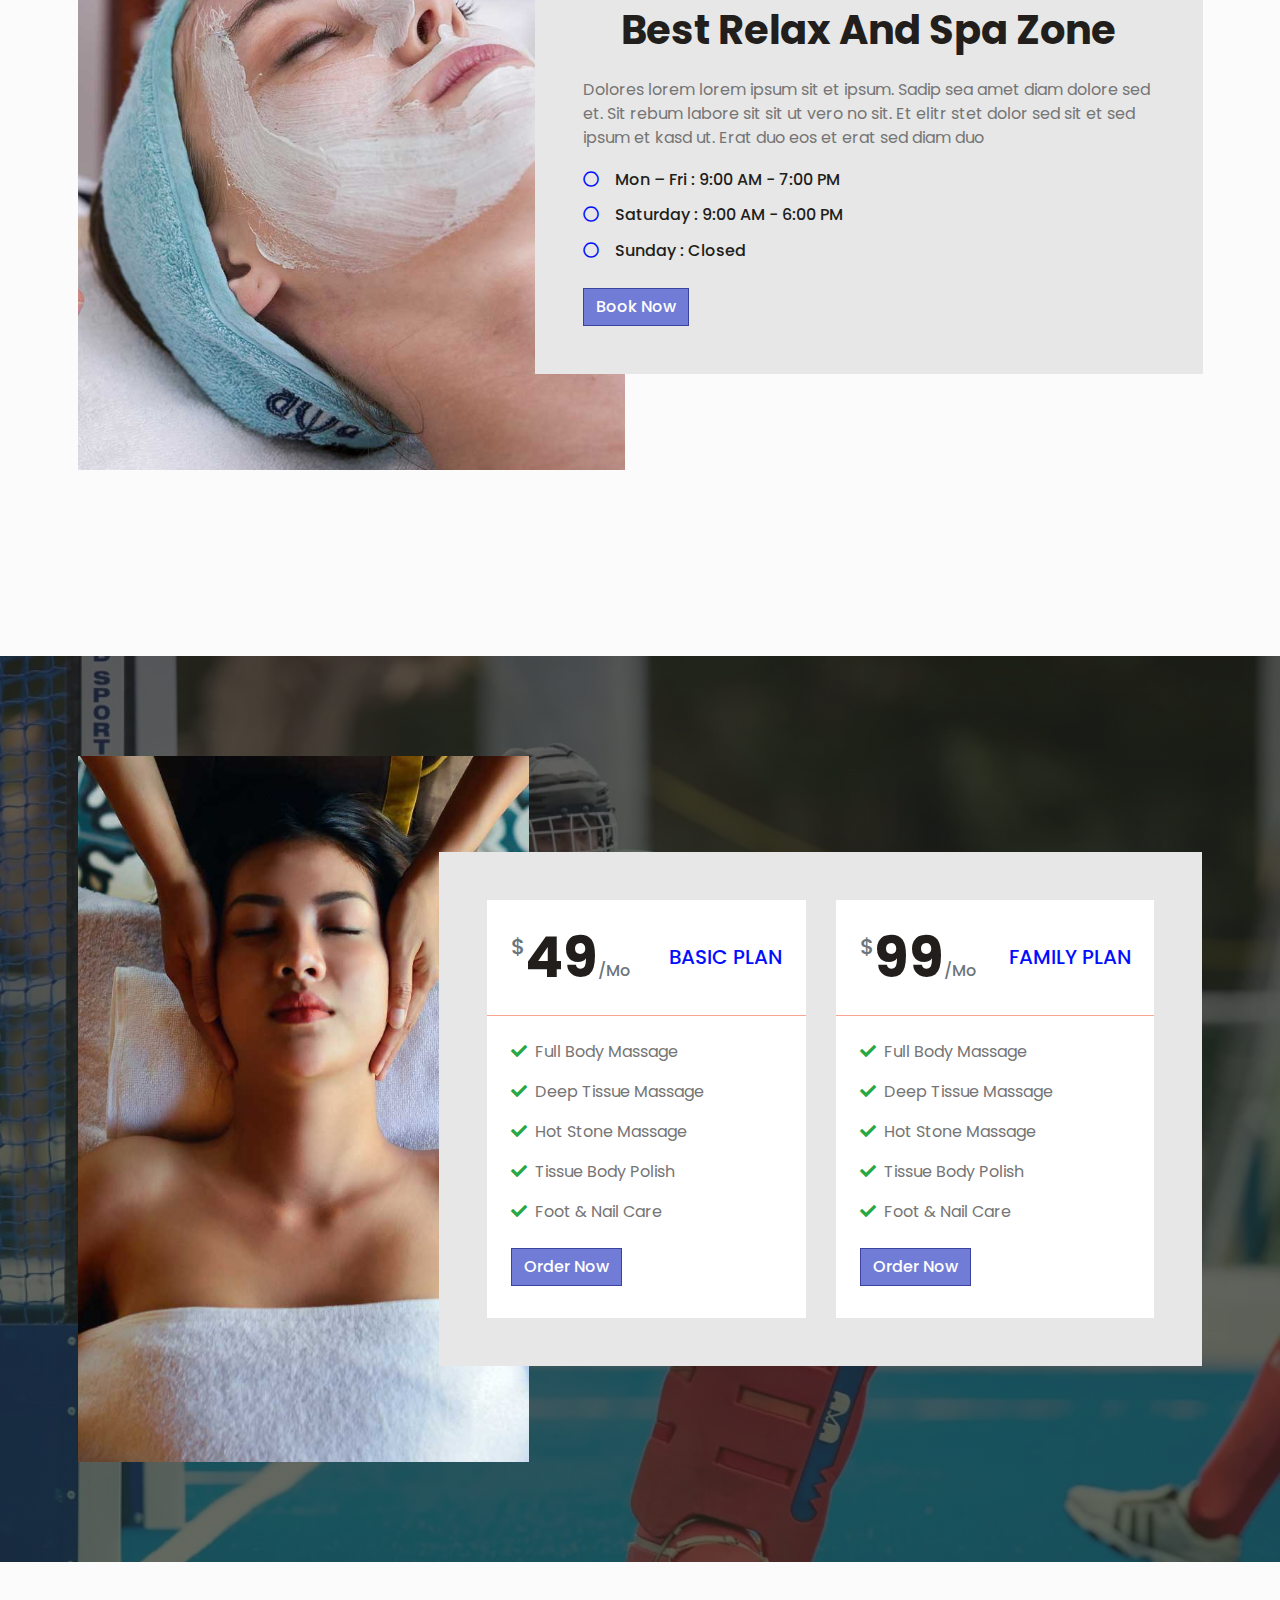
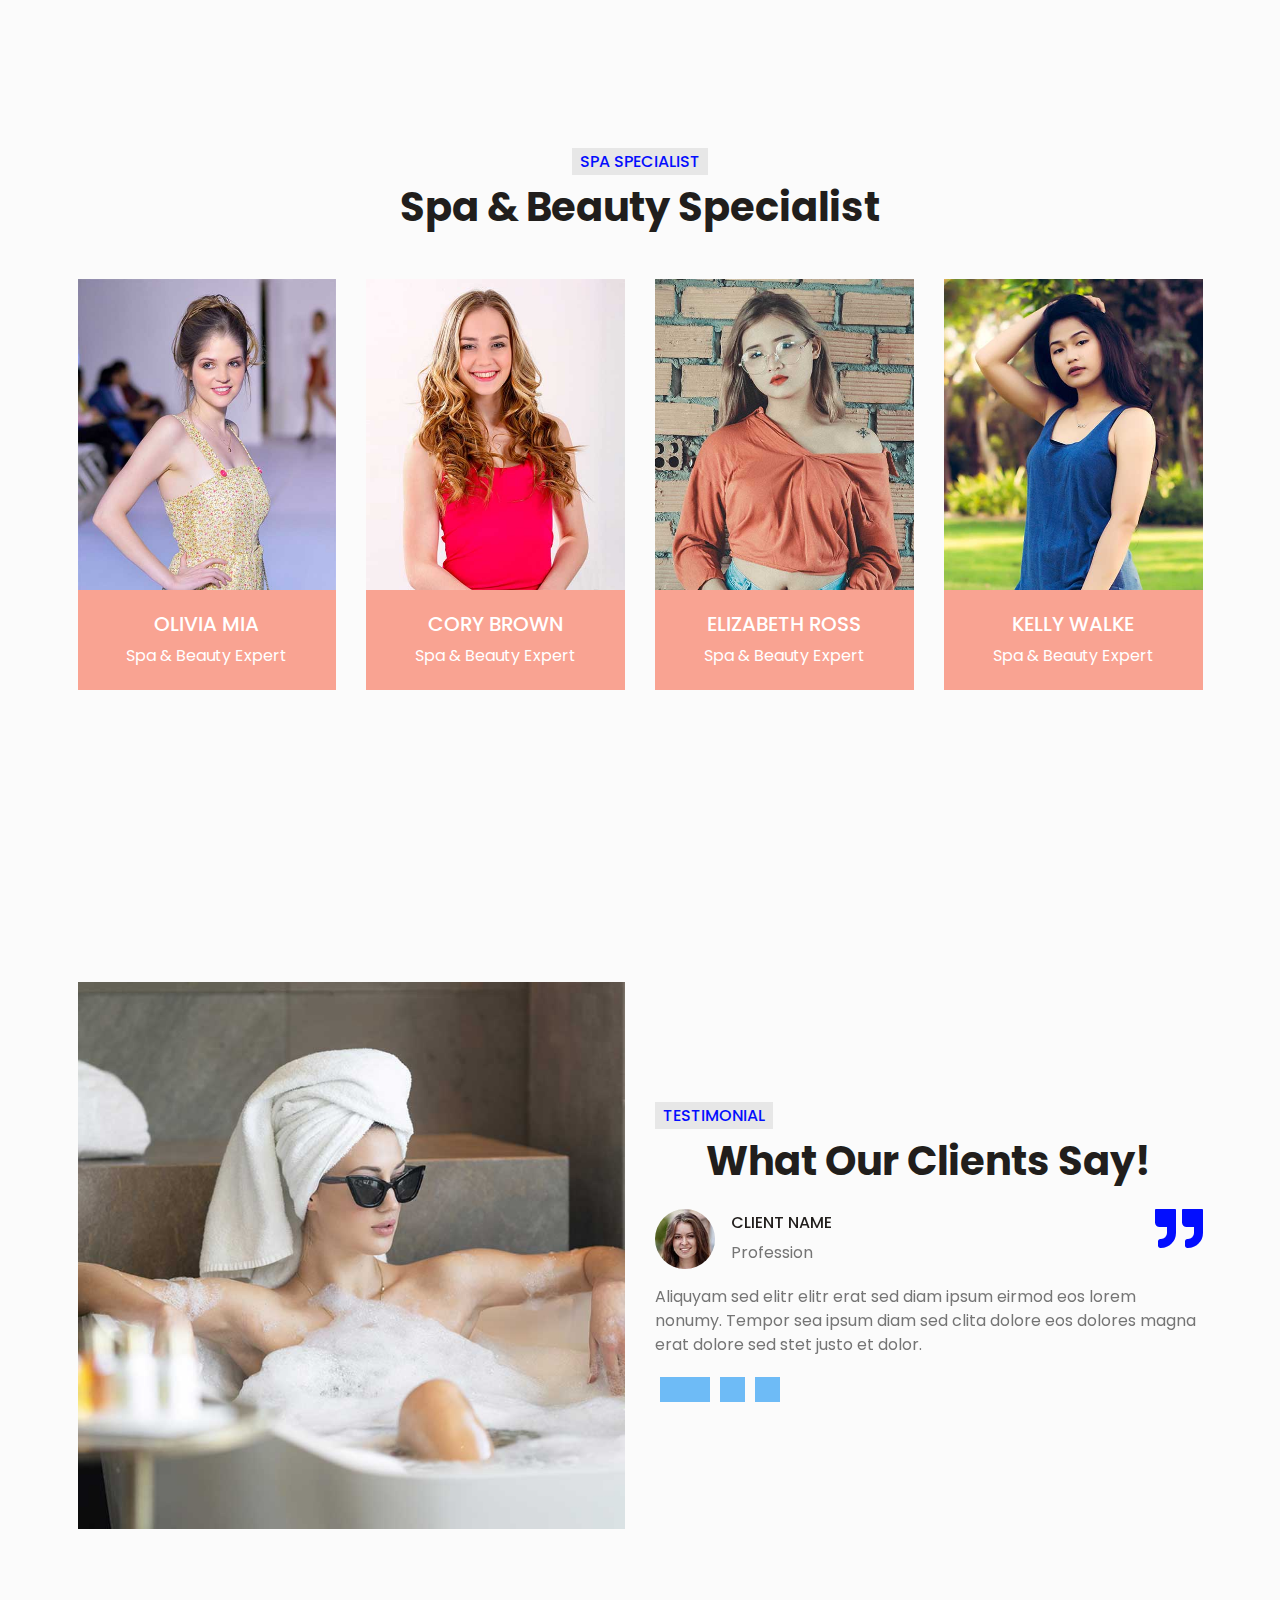
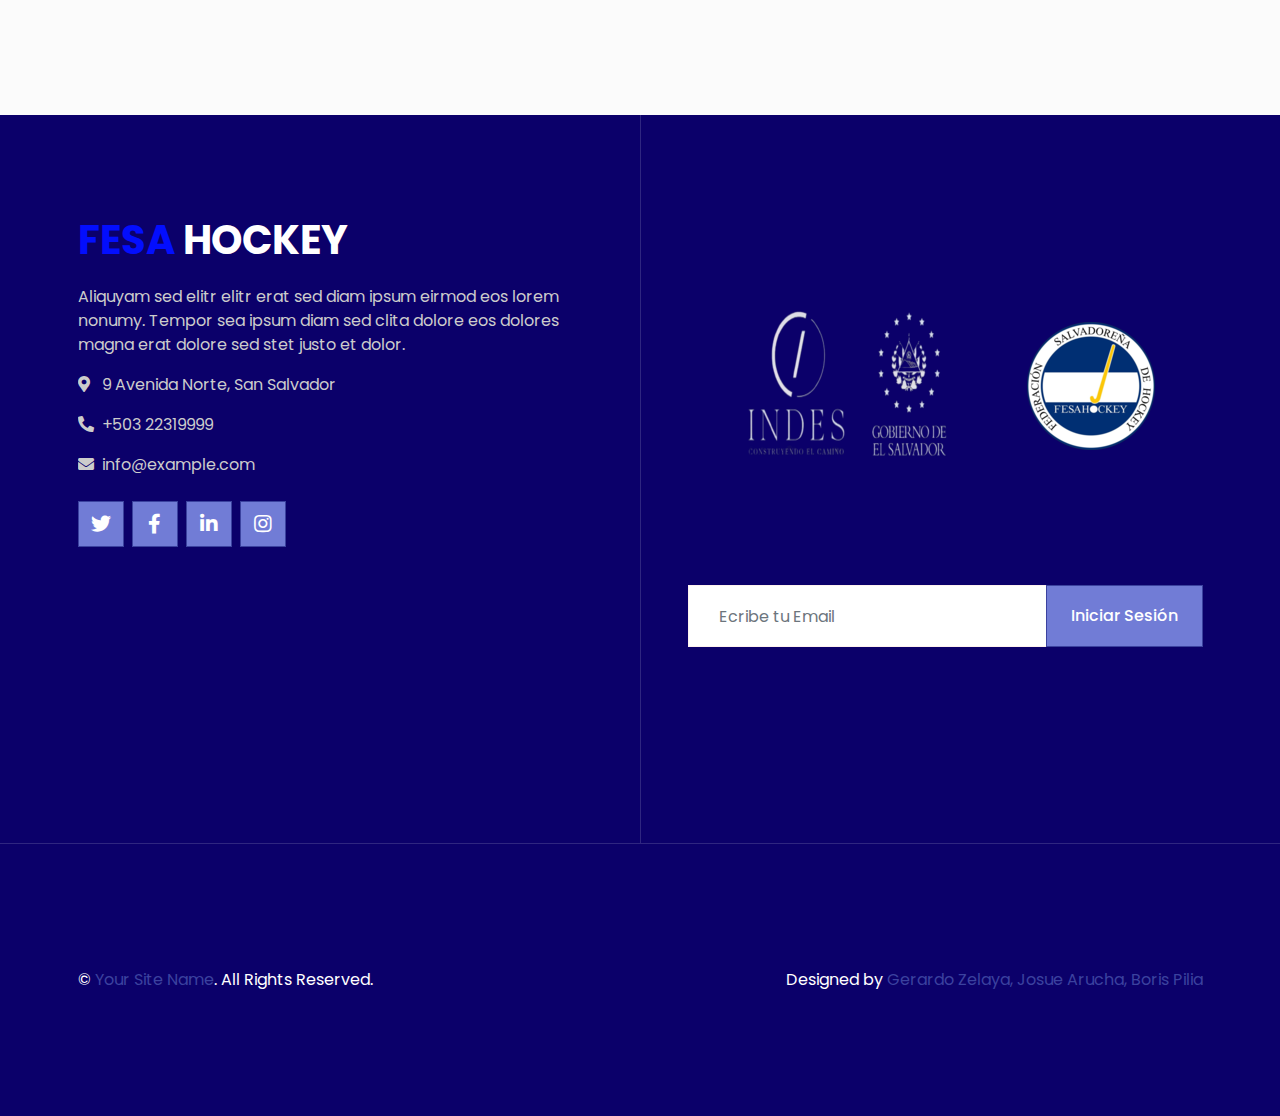
==== commit 2fc8b54d: "indexmodifi" ====
--- a/index.html
+++ b/index.html
@@ -61,7 +61,7 @@
     <script src="./regist_serviceWorker.js"></script> 
     <script>
       $(function(){
-    //Precarga de la pagina se ejecuta solo una vez solo queda poder trabajar ofline
+    //Precarga de la pagina se ejecuta solo una vez 
     setTimeout(
         ()=>{
             $(".cargando").hide(); 
@@ -90,7 +90,7 @@
                 <div class="d-inline-flex align-items-center">
                     <small><i class="fa fa-phone-alt mr-2"></i>+503 2231-9999</small>
                     <small class="px-3">|</small>
-                    <small><i class="fa fa-envelope mr-2"></i>info.fesahockey.sv@gmail.com</small>
+                    <small><i class="fa fa-envelope mr-2"></i>inf.fesahockey.sv@gmail.com</small>
                 </div>
             </div>
             <div class="col-lg-6 text-right">
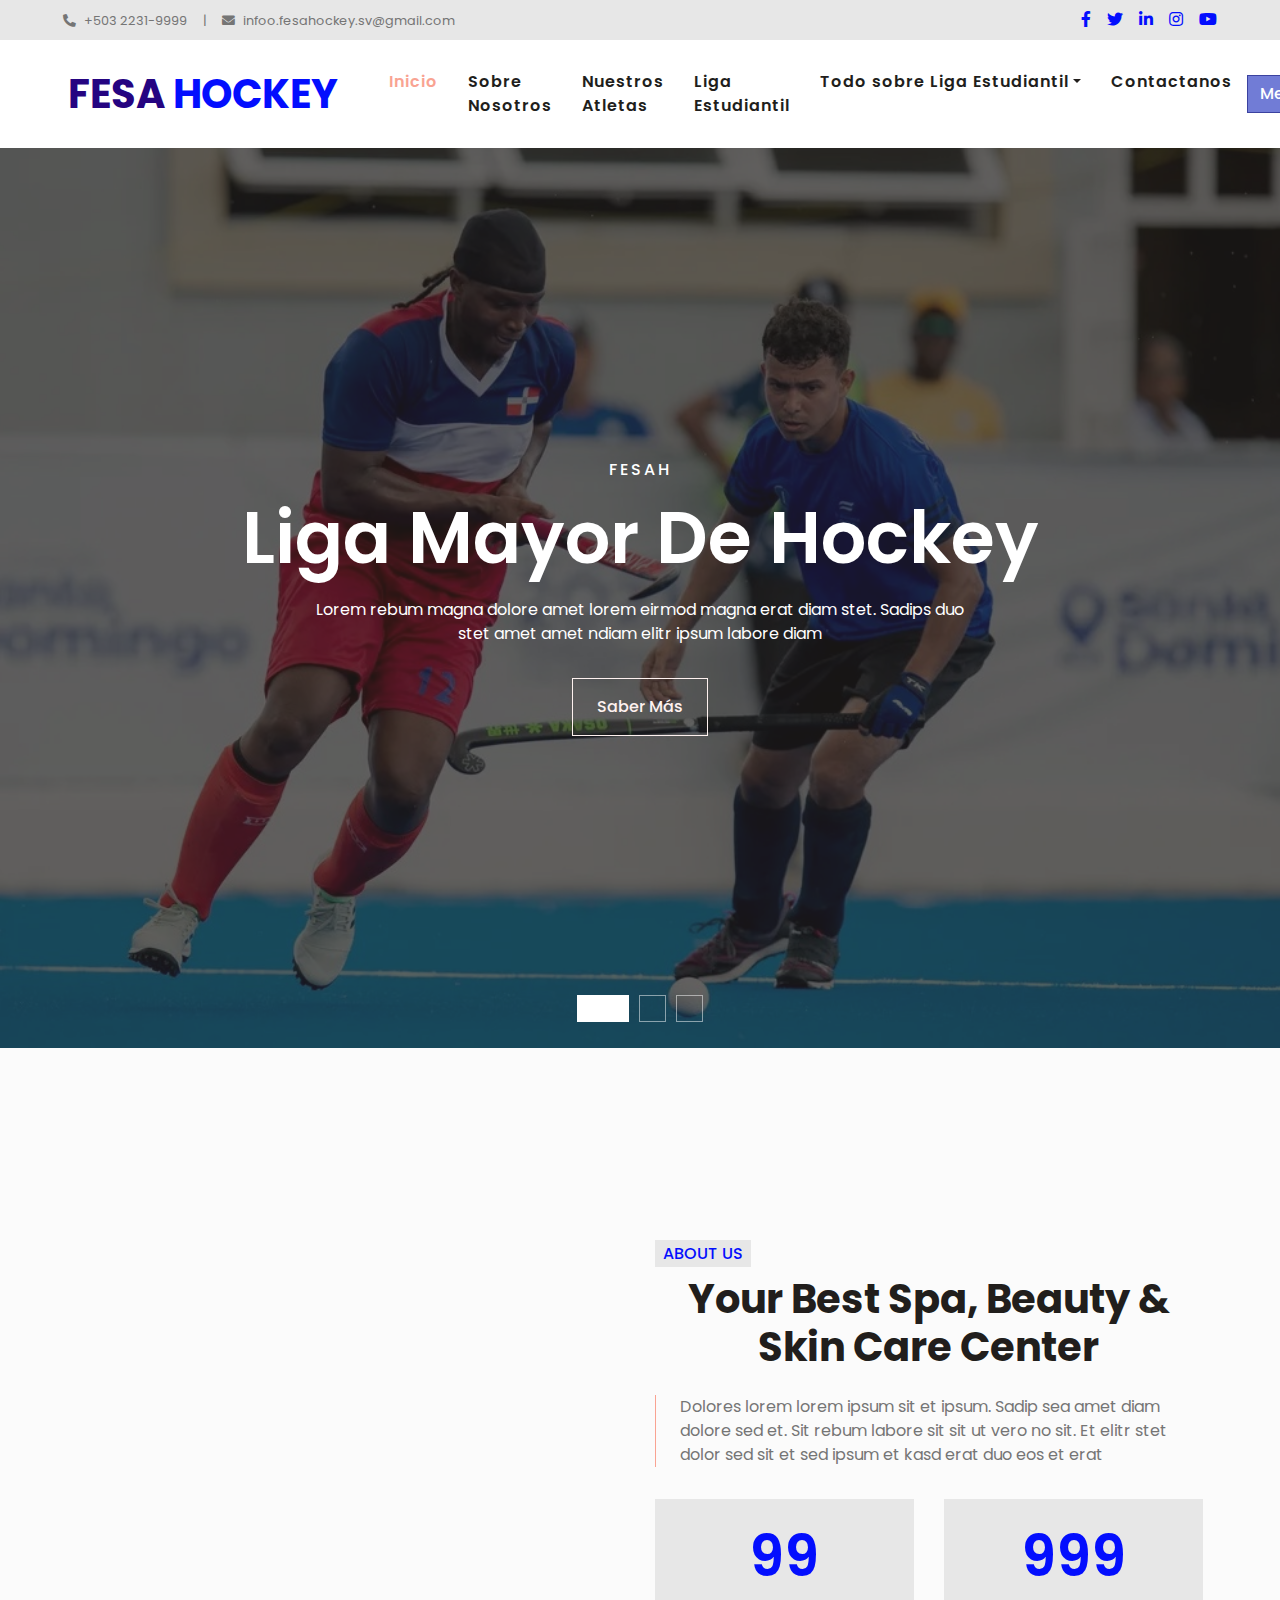
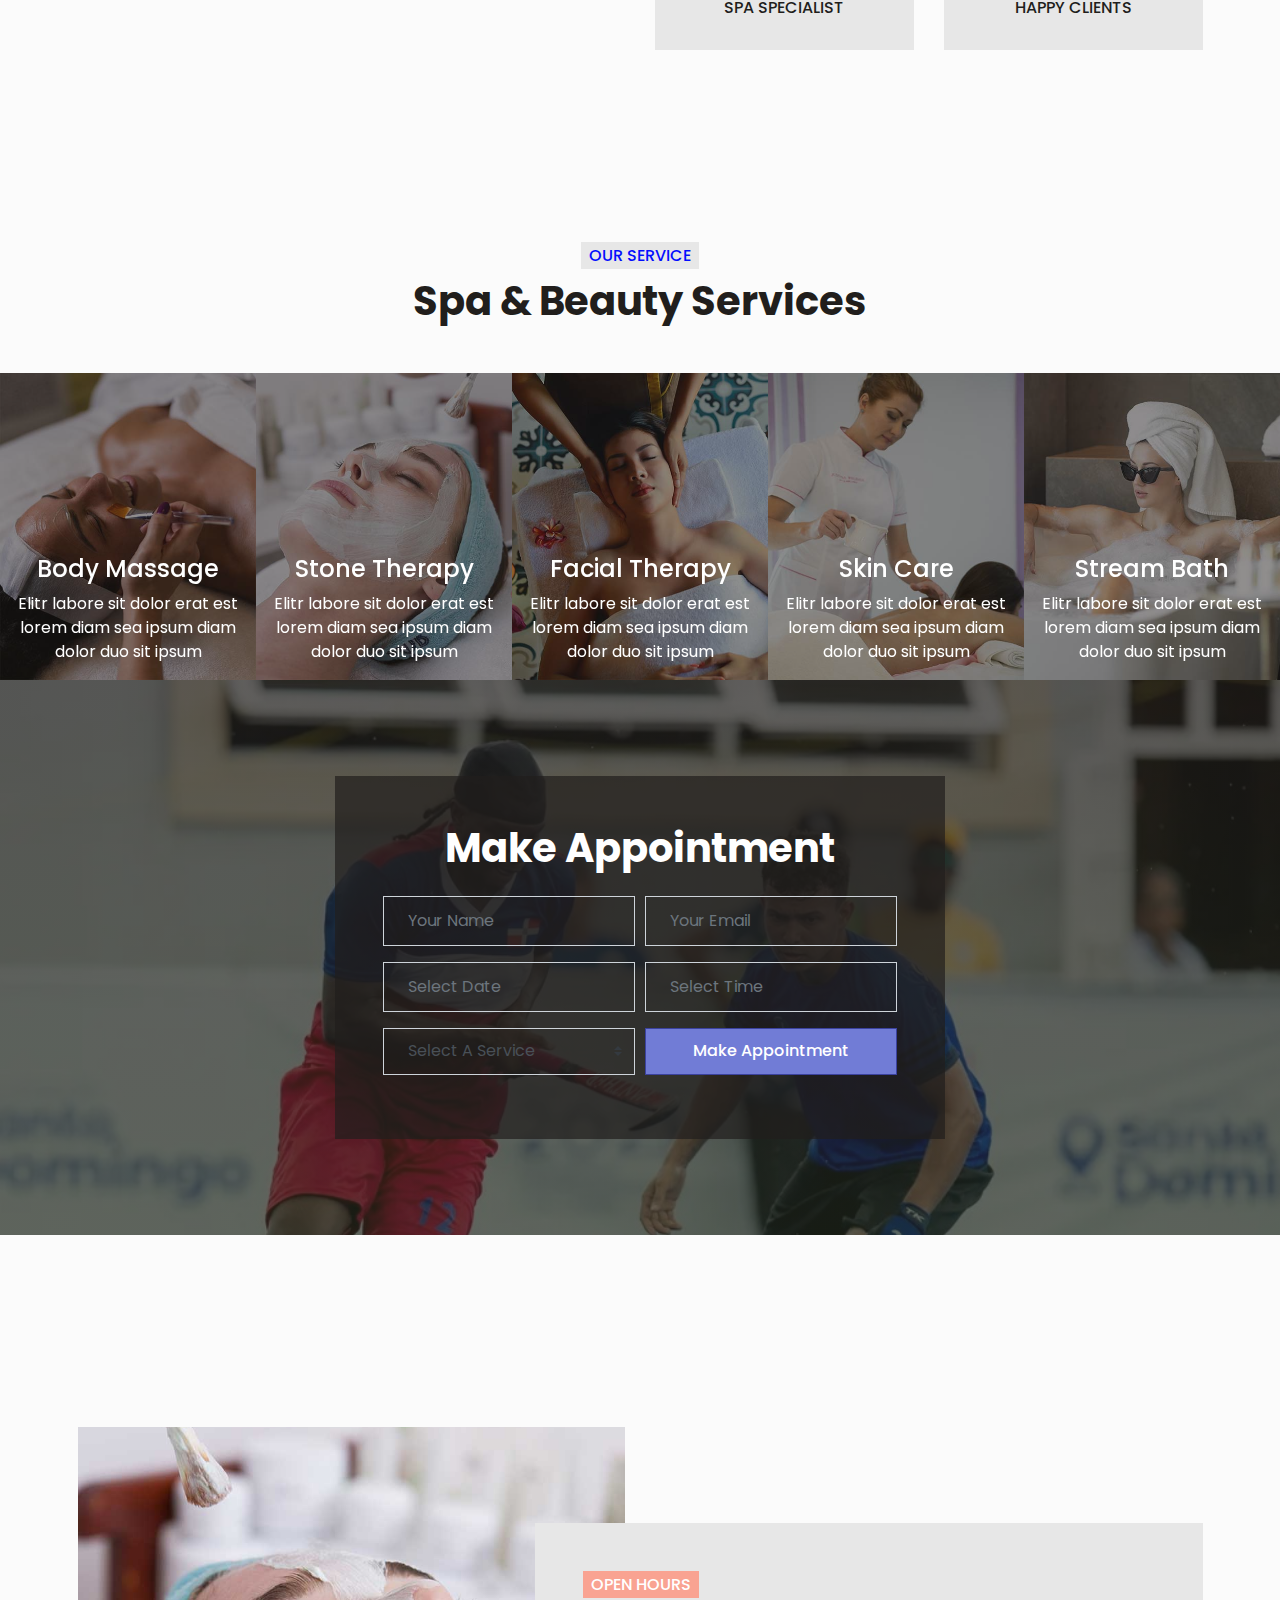
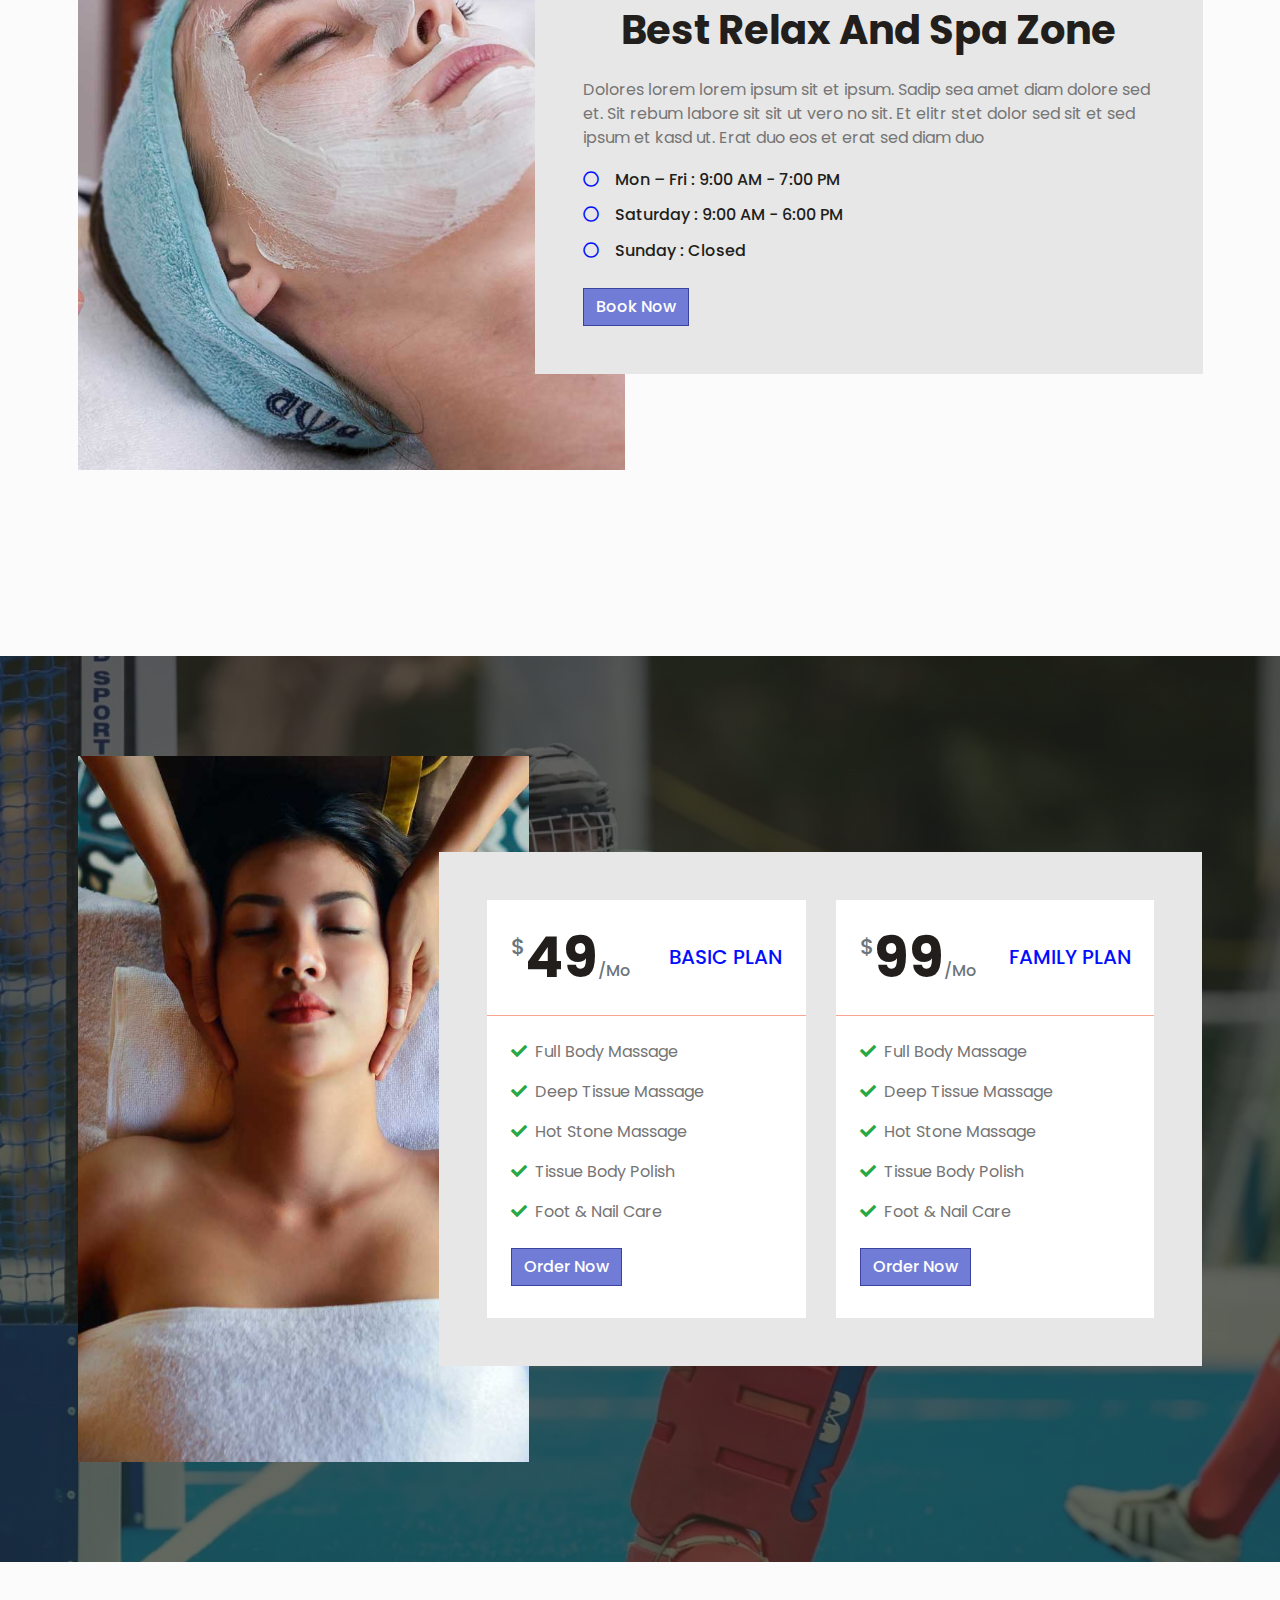
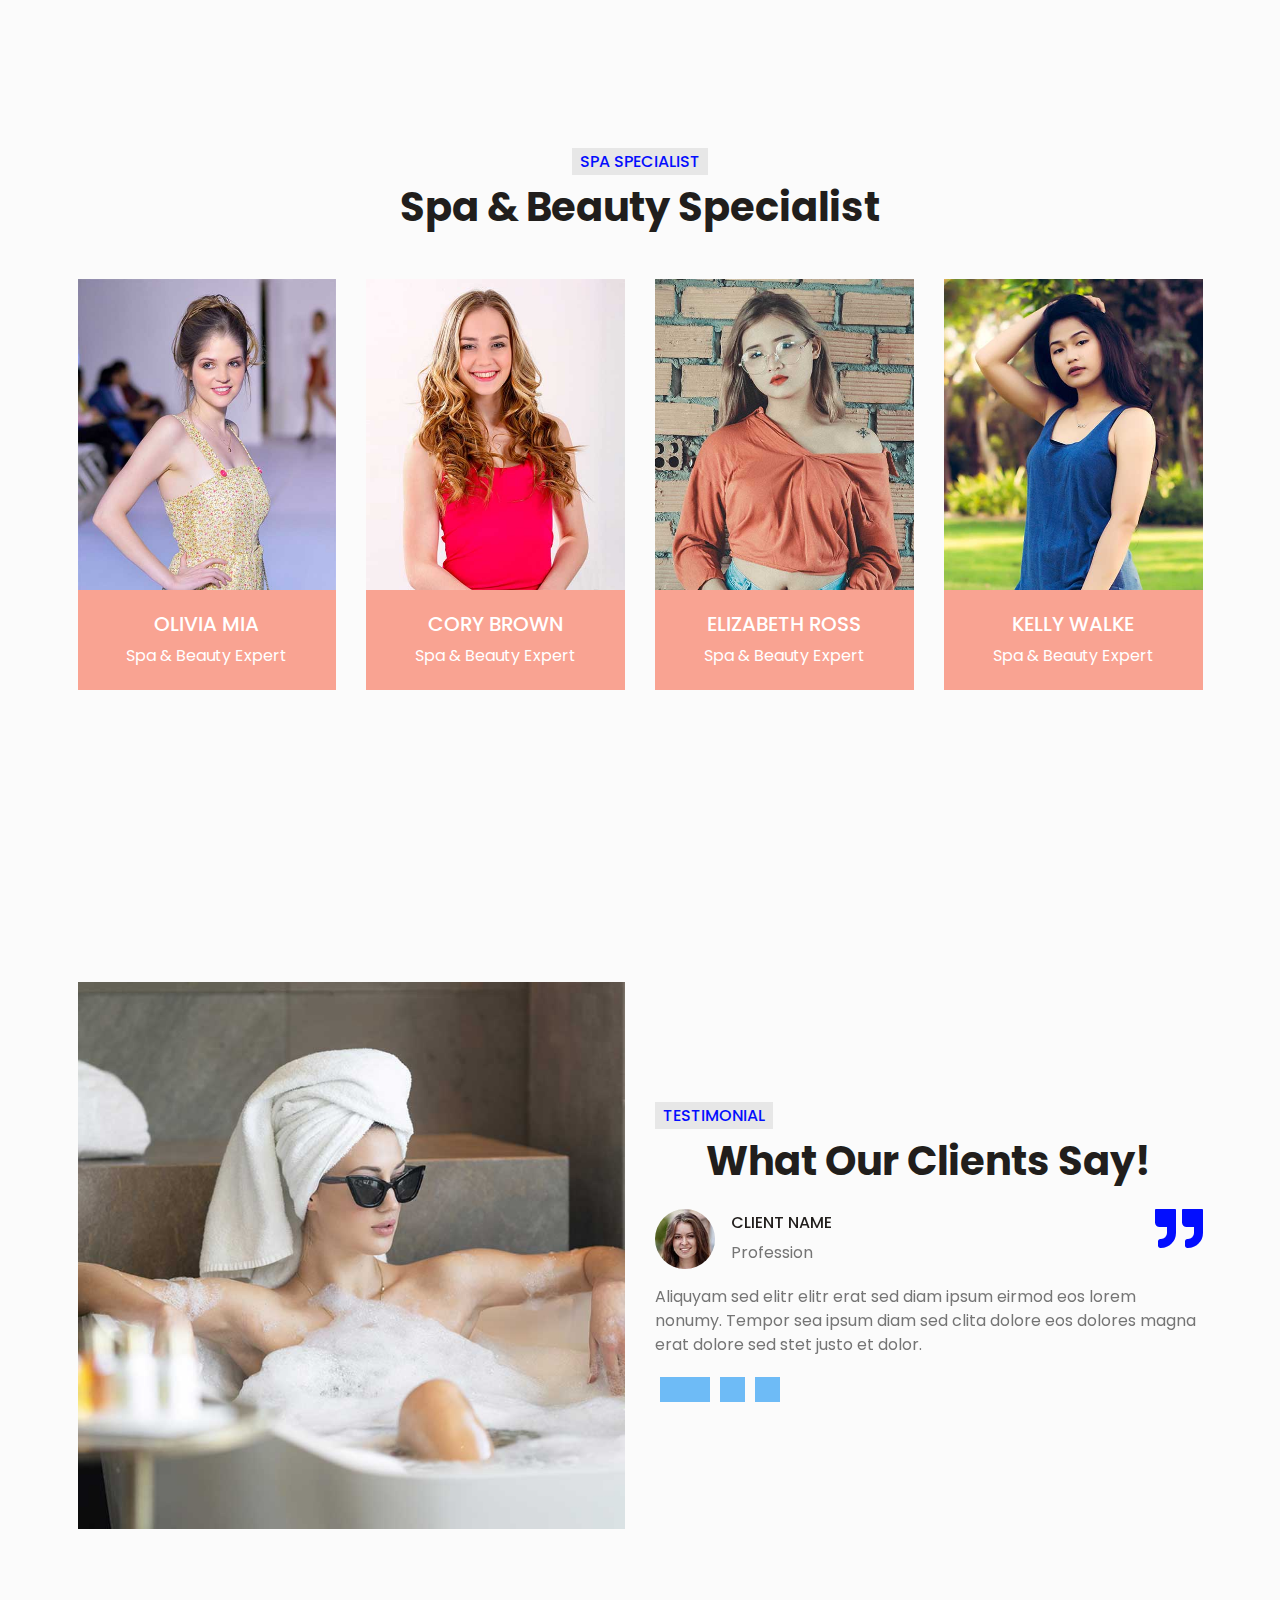
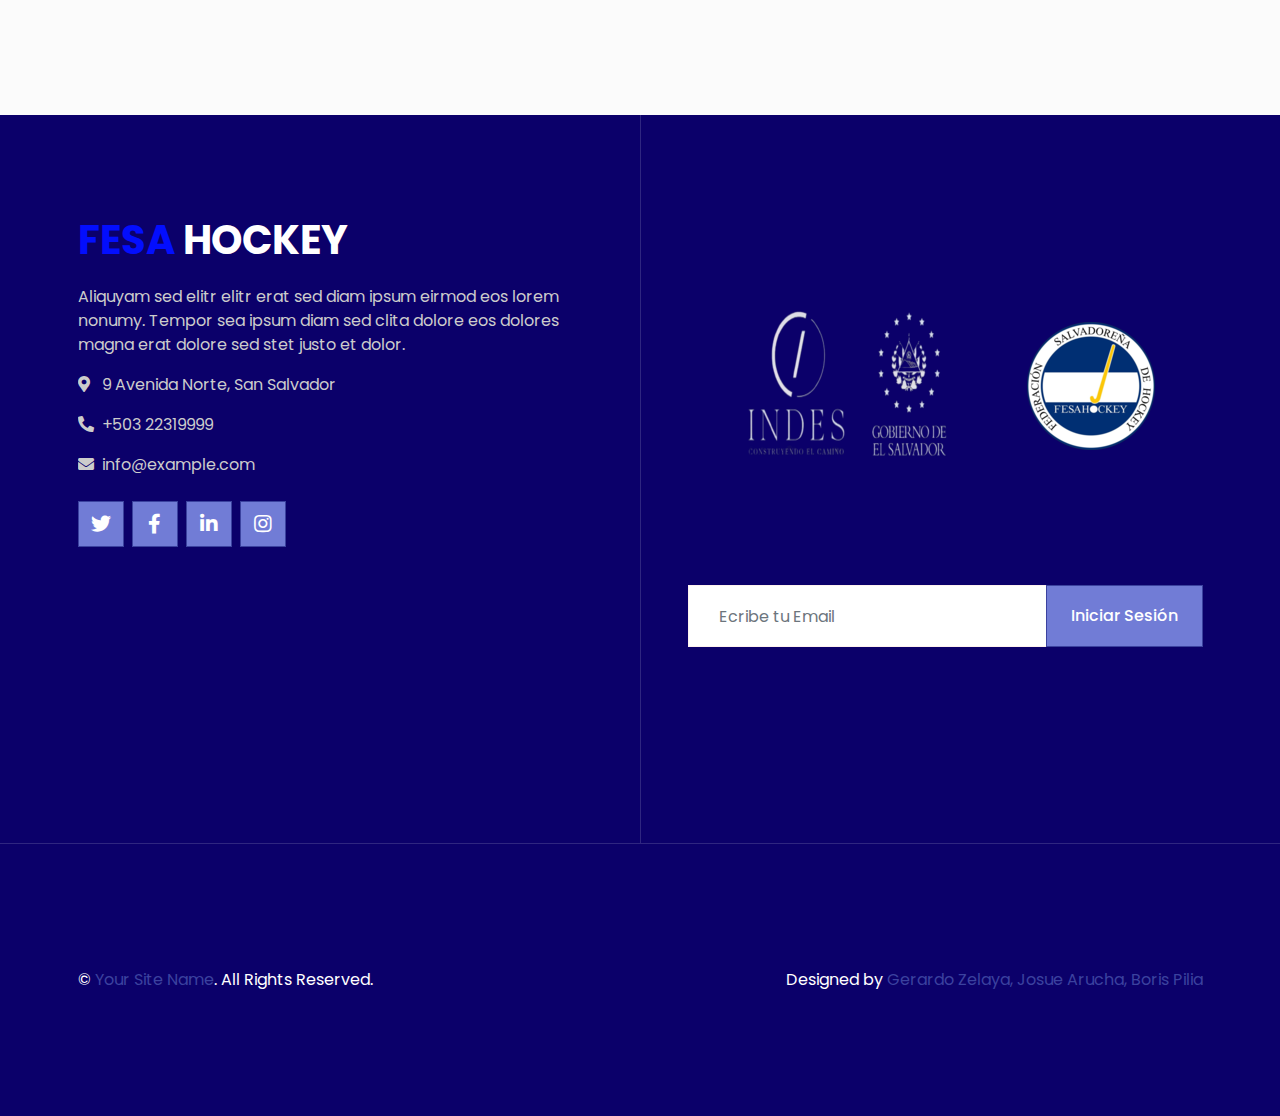
==== commit 6dabb942: "modificaciontopbarinfoo" ====
--- a/index.html
+++ b/index.html
@@ -90,7 +90,7 @@
                 <div class="d-inline-flex align-items-center">
                     <small><i class="fa fa-phone-alt mr-2"></i>+503 2231-9999</small>
                     <small class="px-3">|</small>
-                    <small><i class="fa fa-envelope mr-2"></i>inf.fesahockey.sv@gmail.com</small>
+                    <small><i class="fa fa-envelope mr-2"></i>infoo.fesahockey.sv@gmail.com</small>
                 </div>
             </div>
             <div class="col-lg-6 text-right">
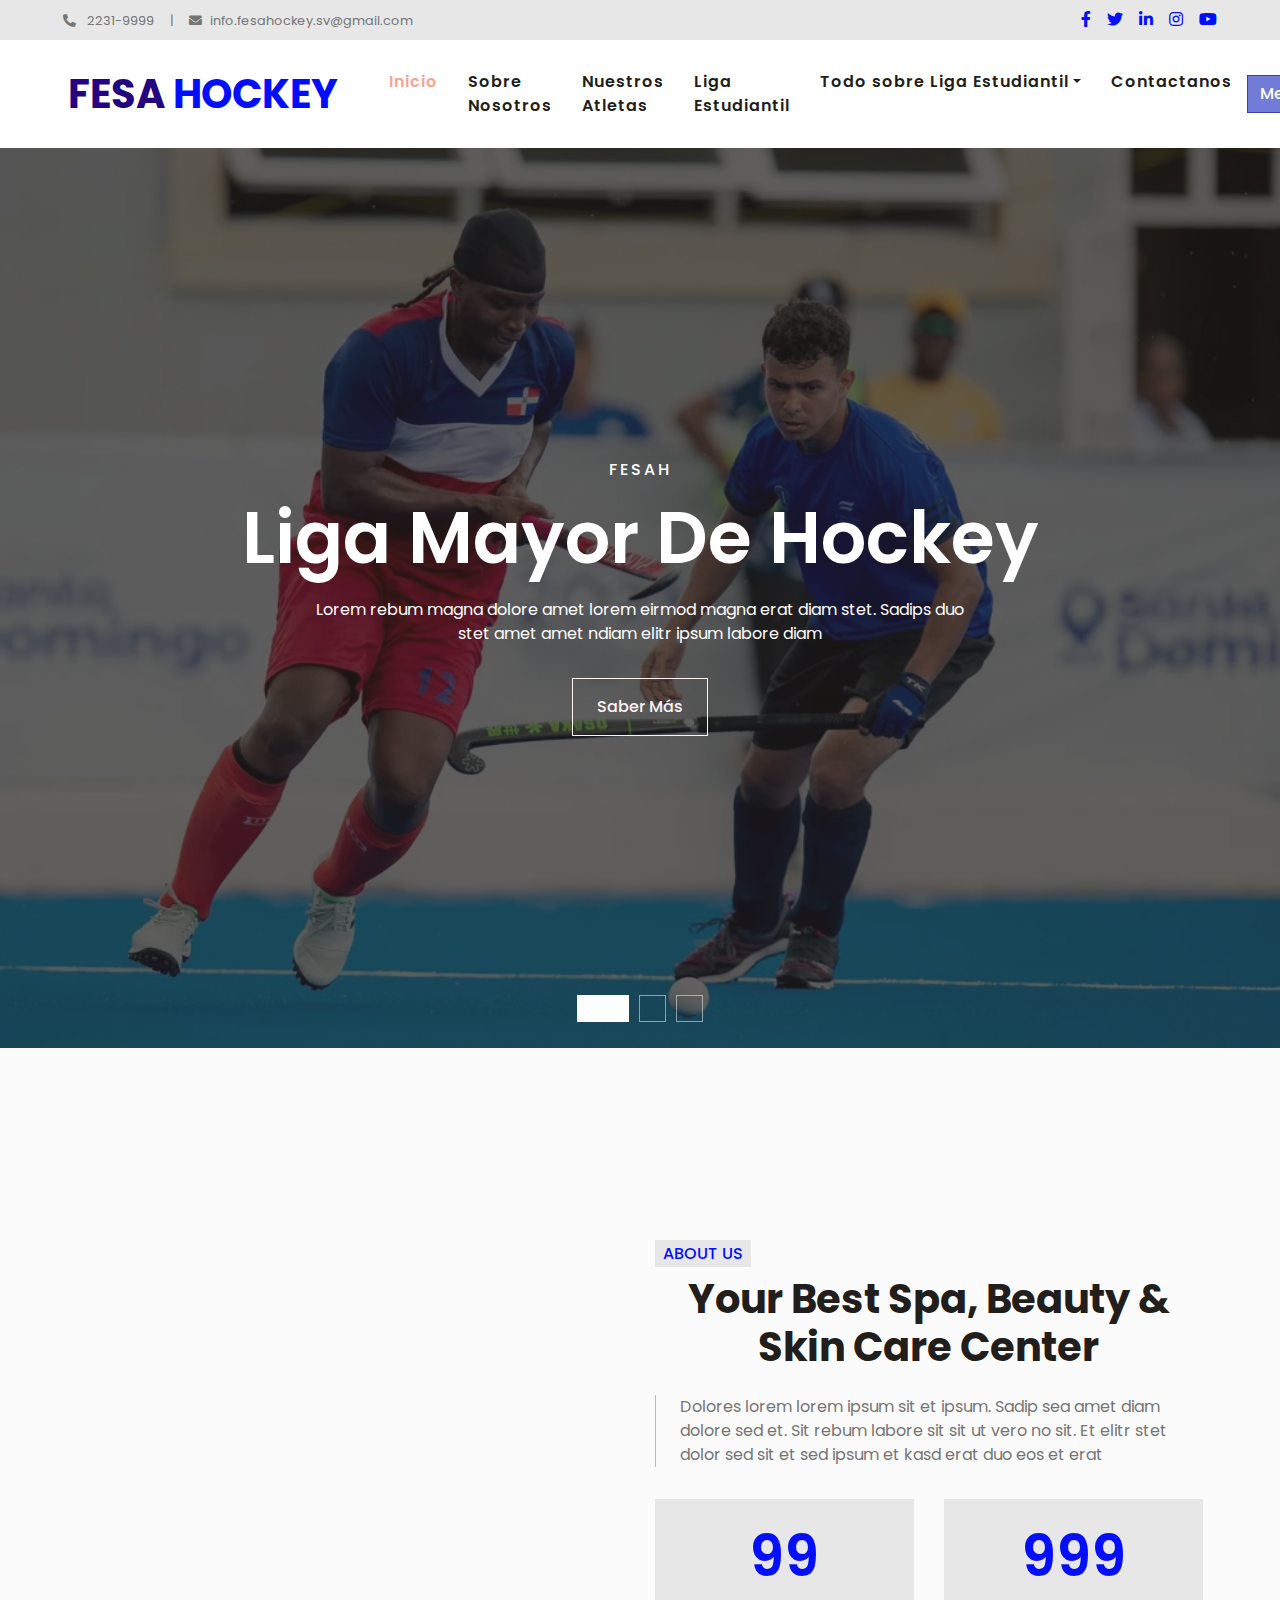
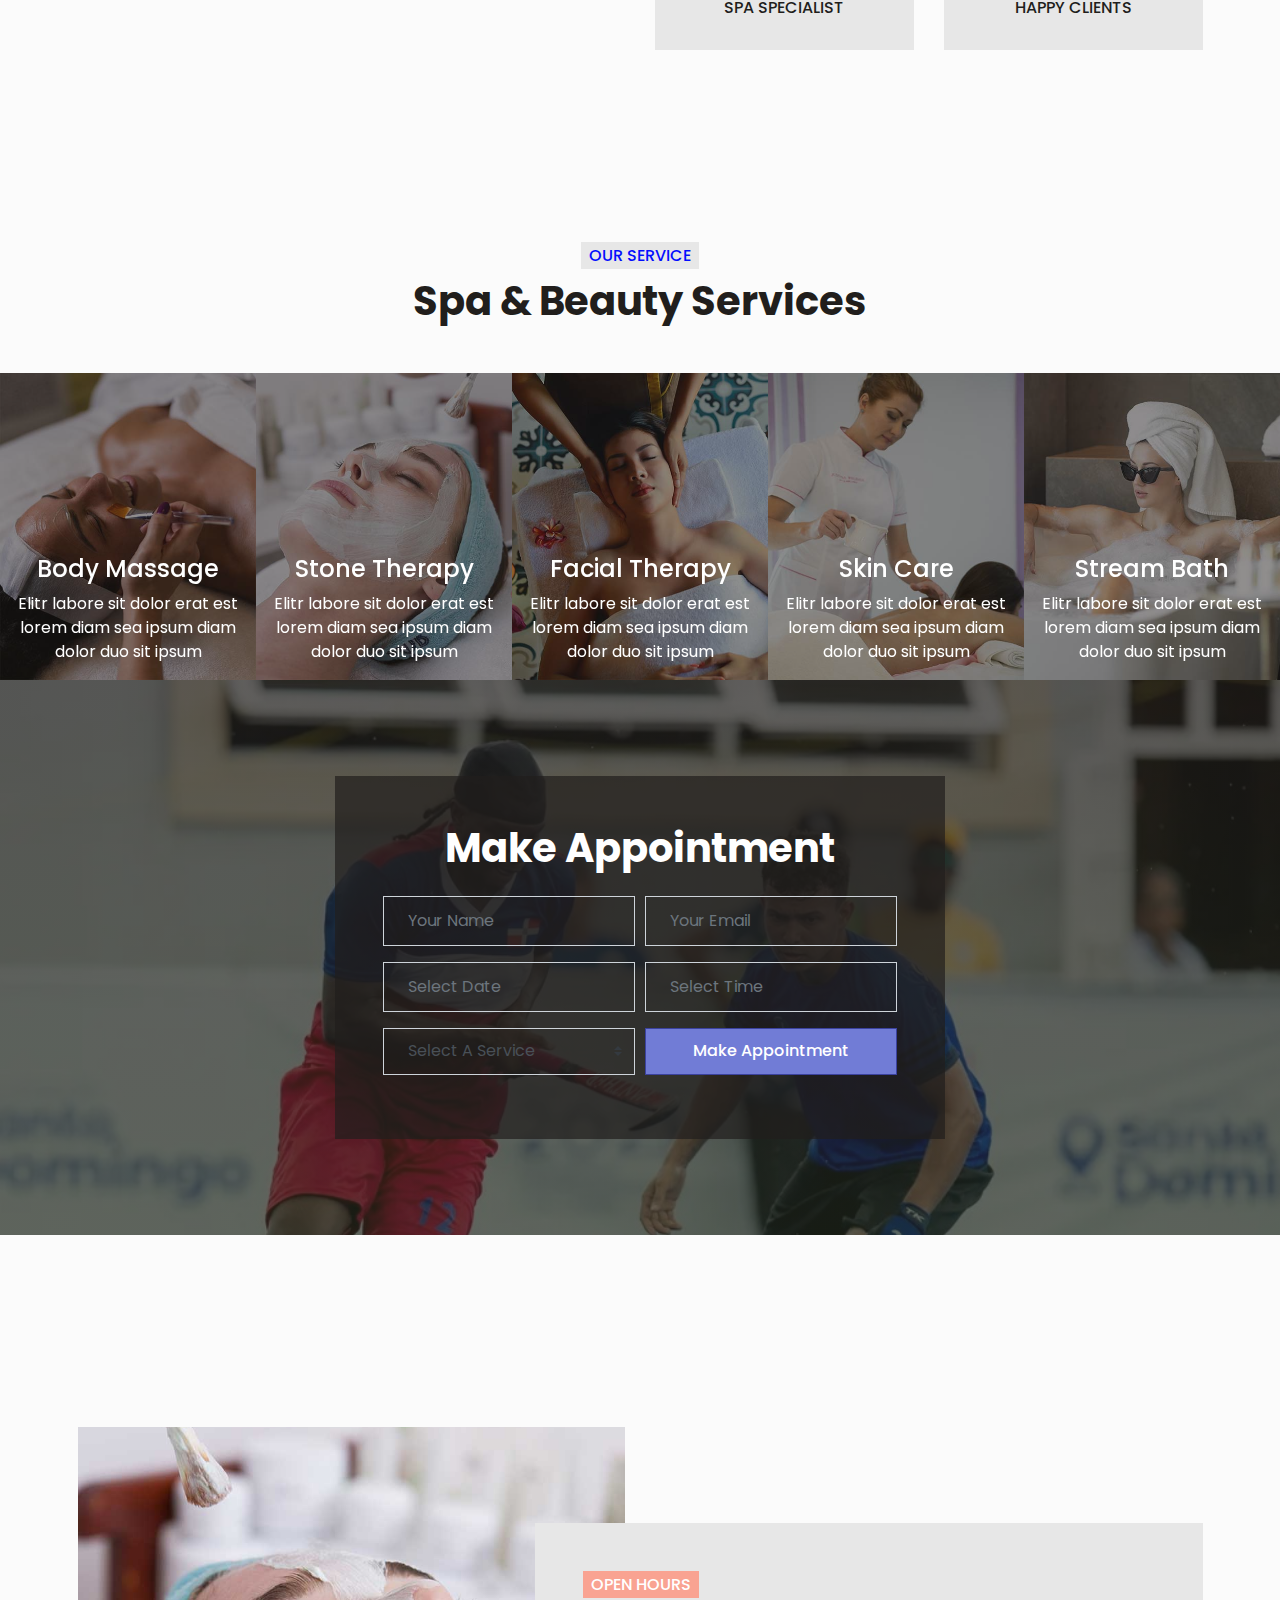
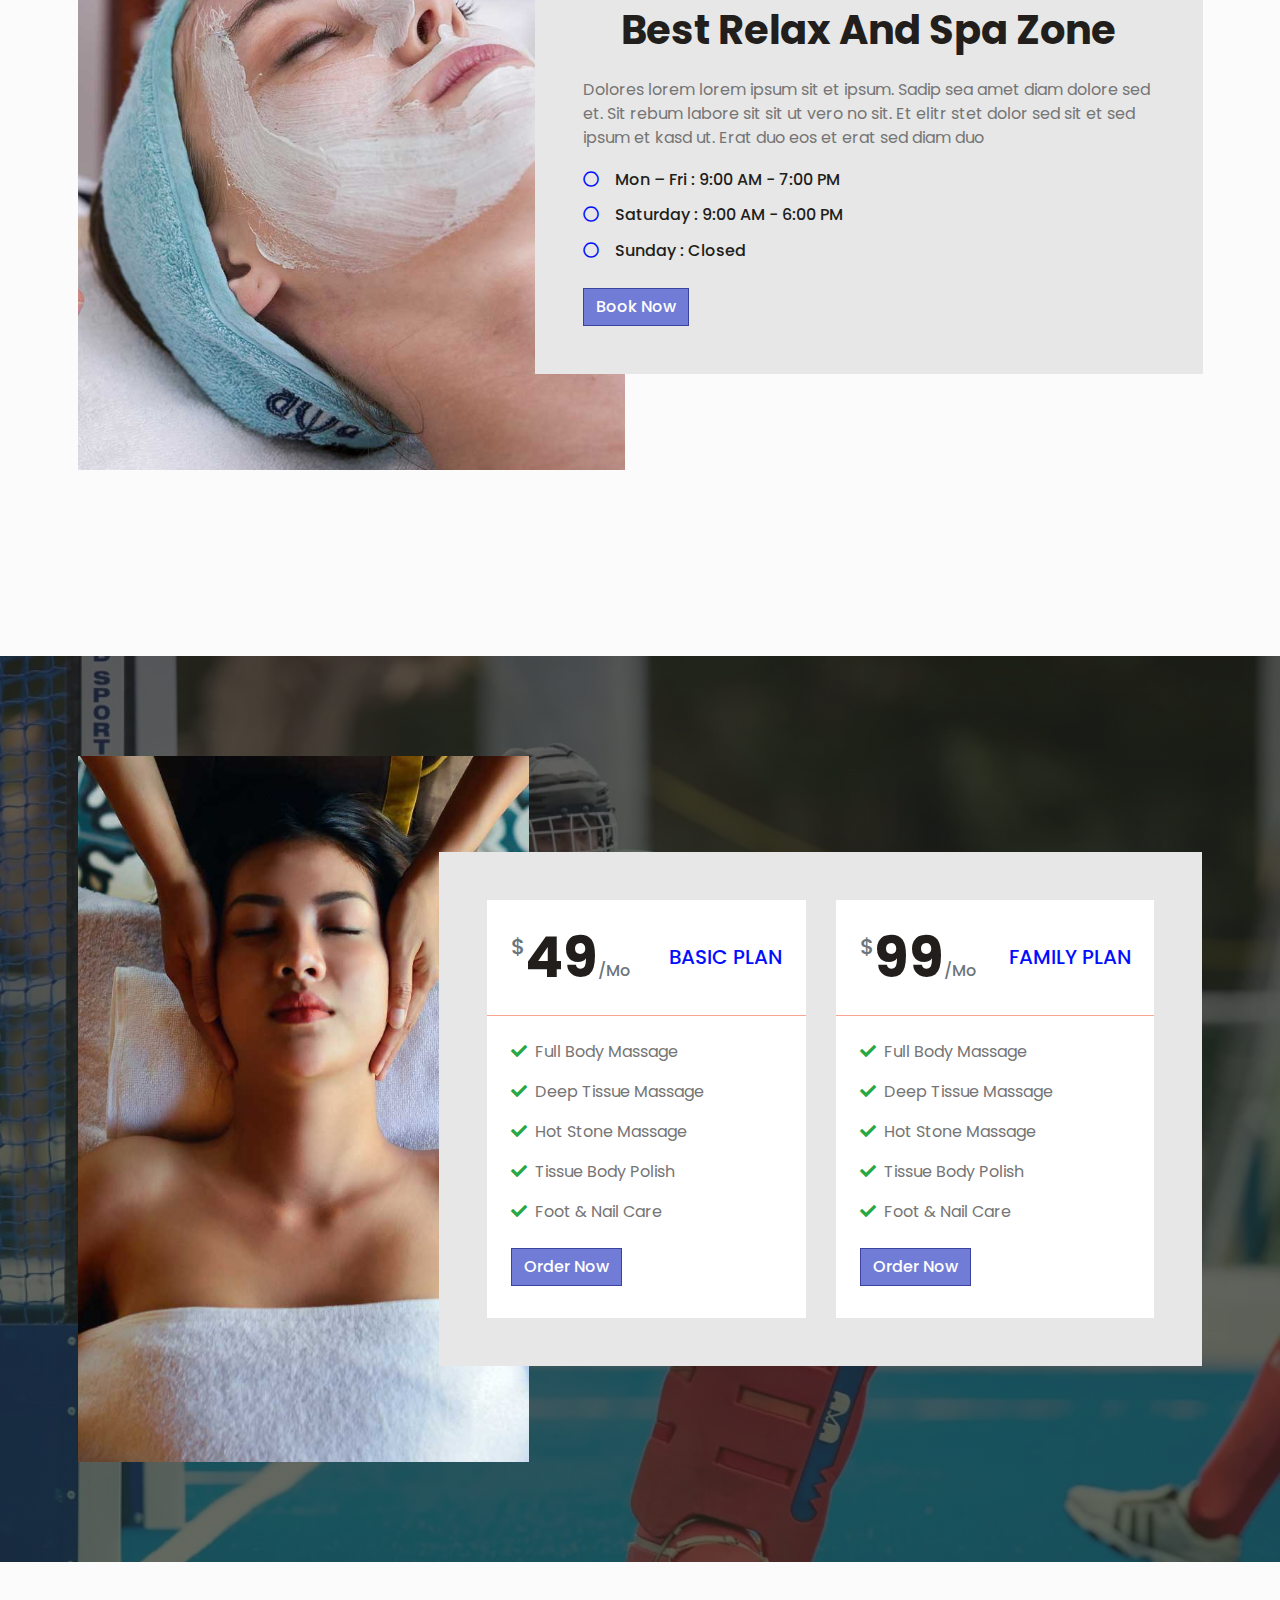
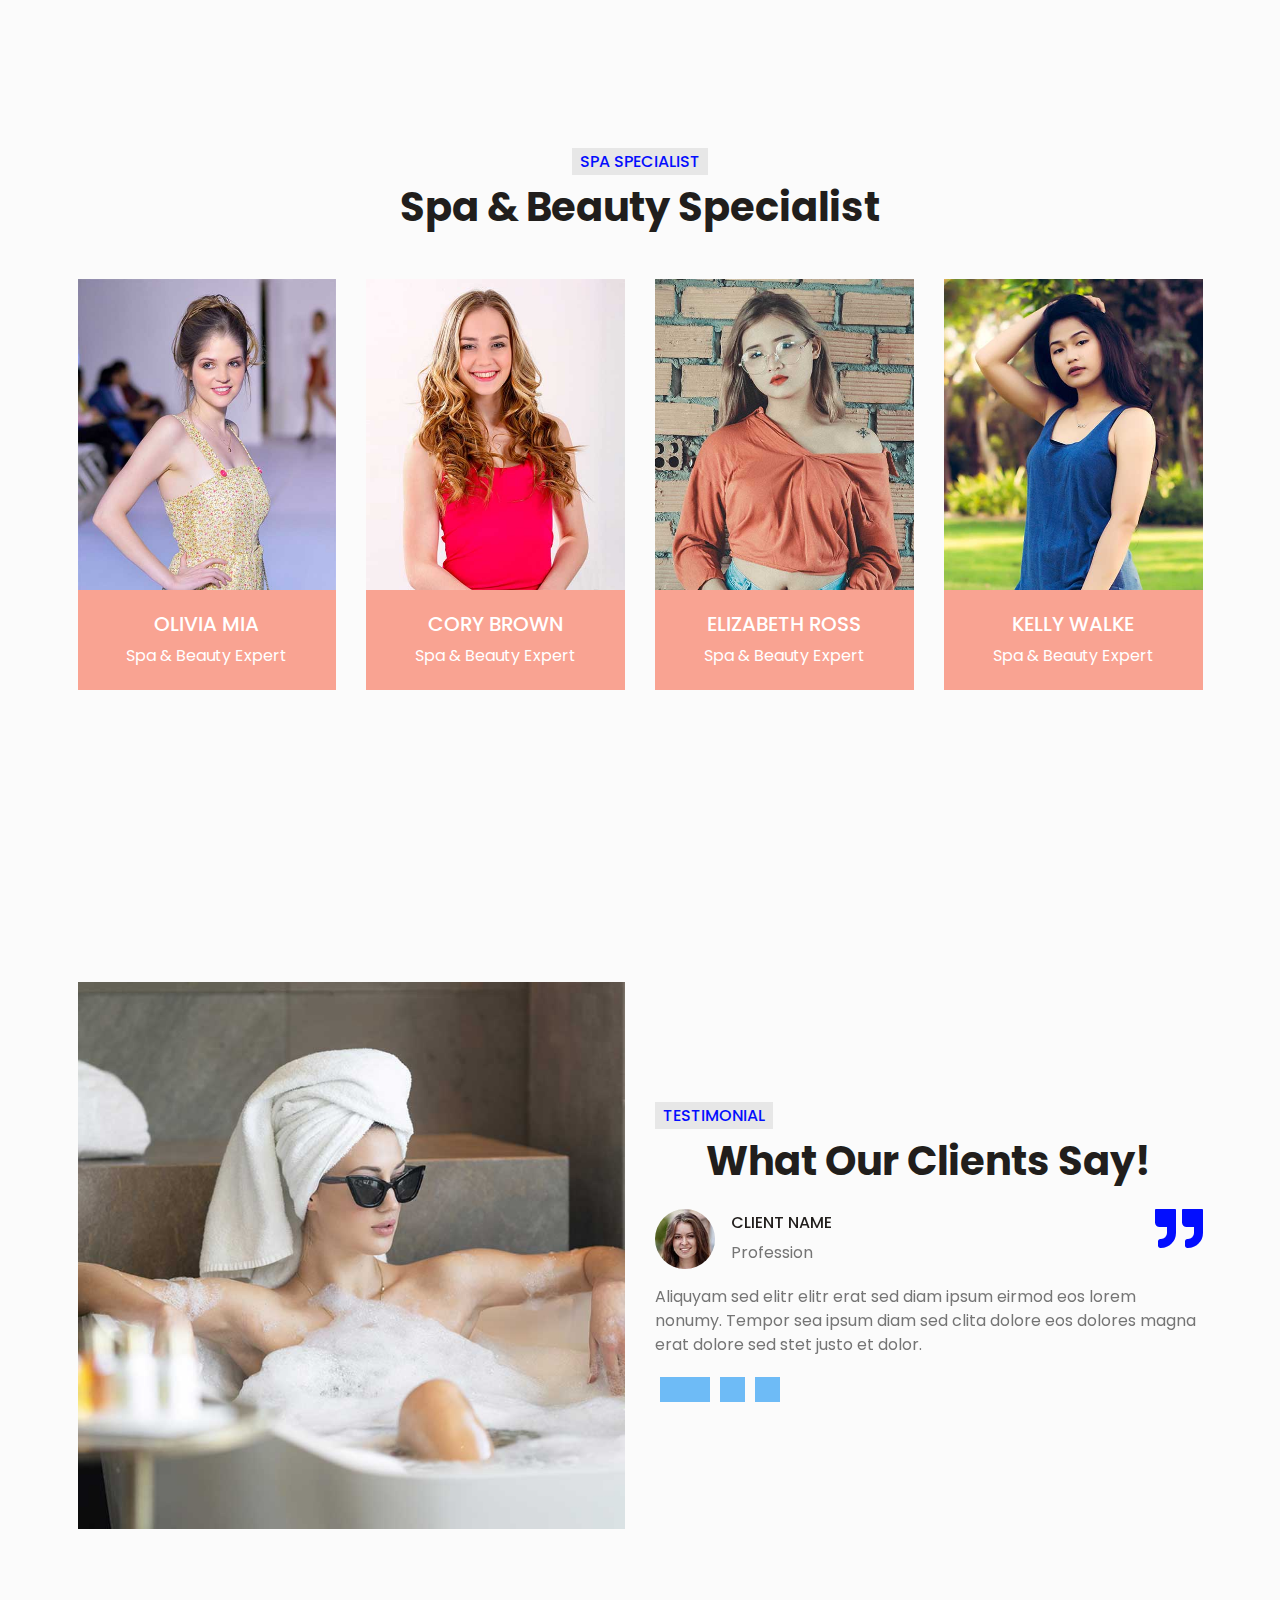
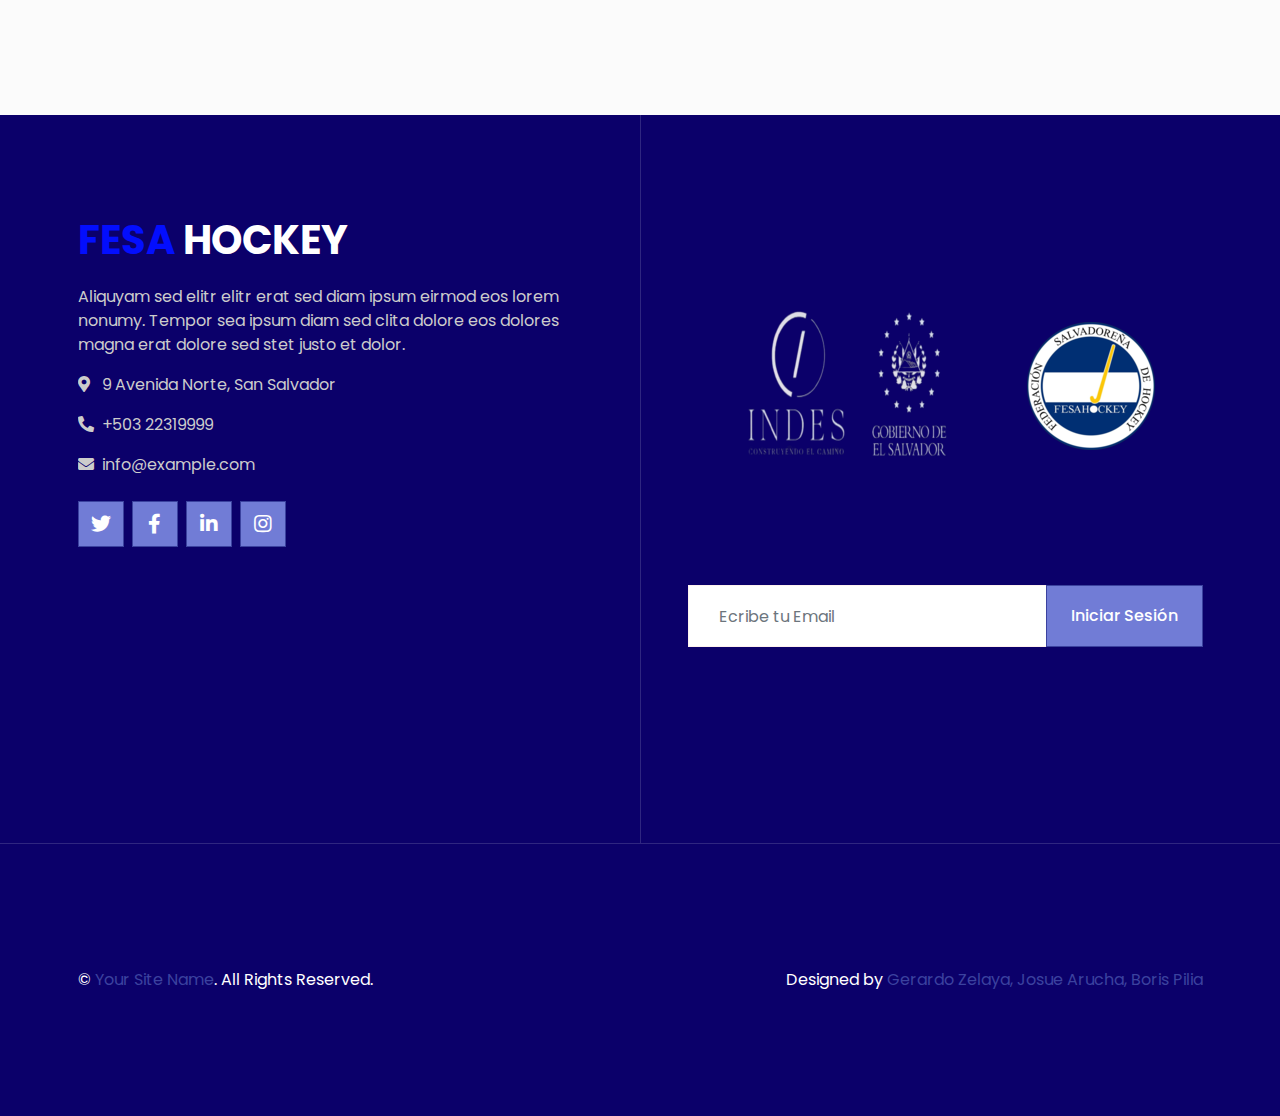
==== commit 8f9eeeb8: "number+503" ====
--- a/index.html
+++ b/index.html
@@ -88,9 +88,9 @@
         <div class="row py-2 px-lg-5">
             <div class="col-lg-6 text-left mb-2 mb-lg-0">
                 <div class="d-inline-flex align-items-center">
-                    <small><i class="fa fa-phone-alt mr-2"></i>+503 2231-9999</small>
+                    <small><i class="fa fa-phone-alt mr-2"></i> 2231-9999</small>
                     <small class="px-3">|</small>
-                    <small><i class="fa fa-envelope mr-2"></i>infoo.fesahockey.sv@gmail.com</small>
+                    <small><i class="fa fa-envelope mr-2"></i>info.fesahockey.sv@gmail.com</small>
                 </div>
             </div>
             <div class="col-lg-6 text-right">
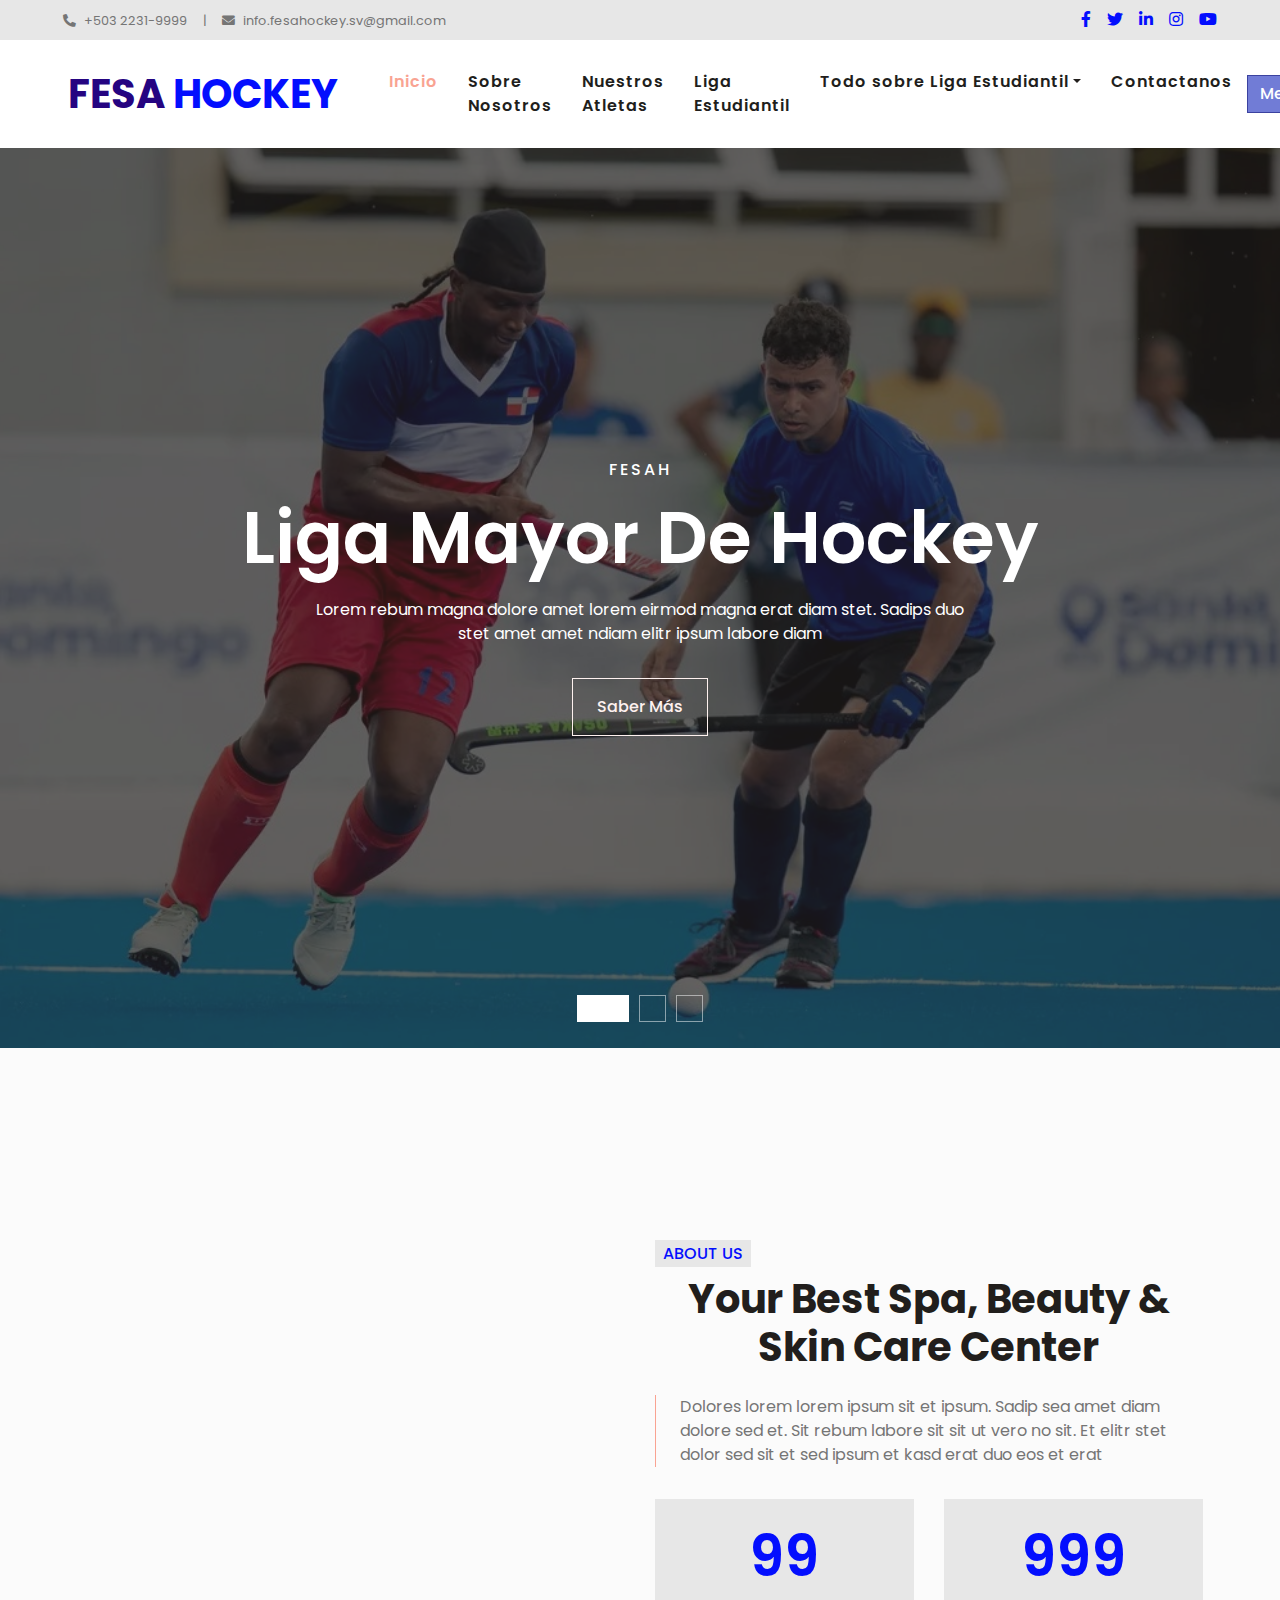
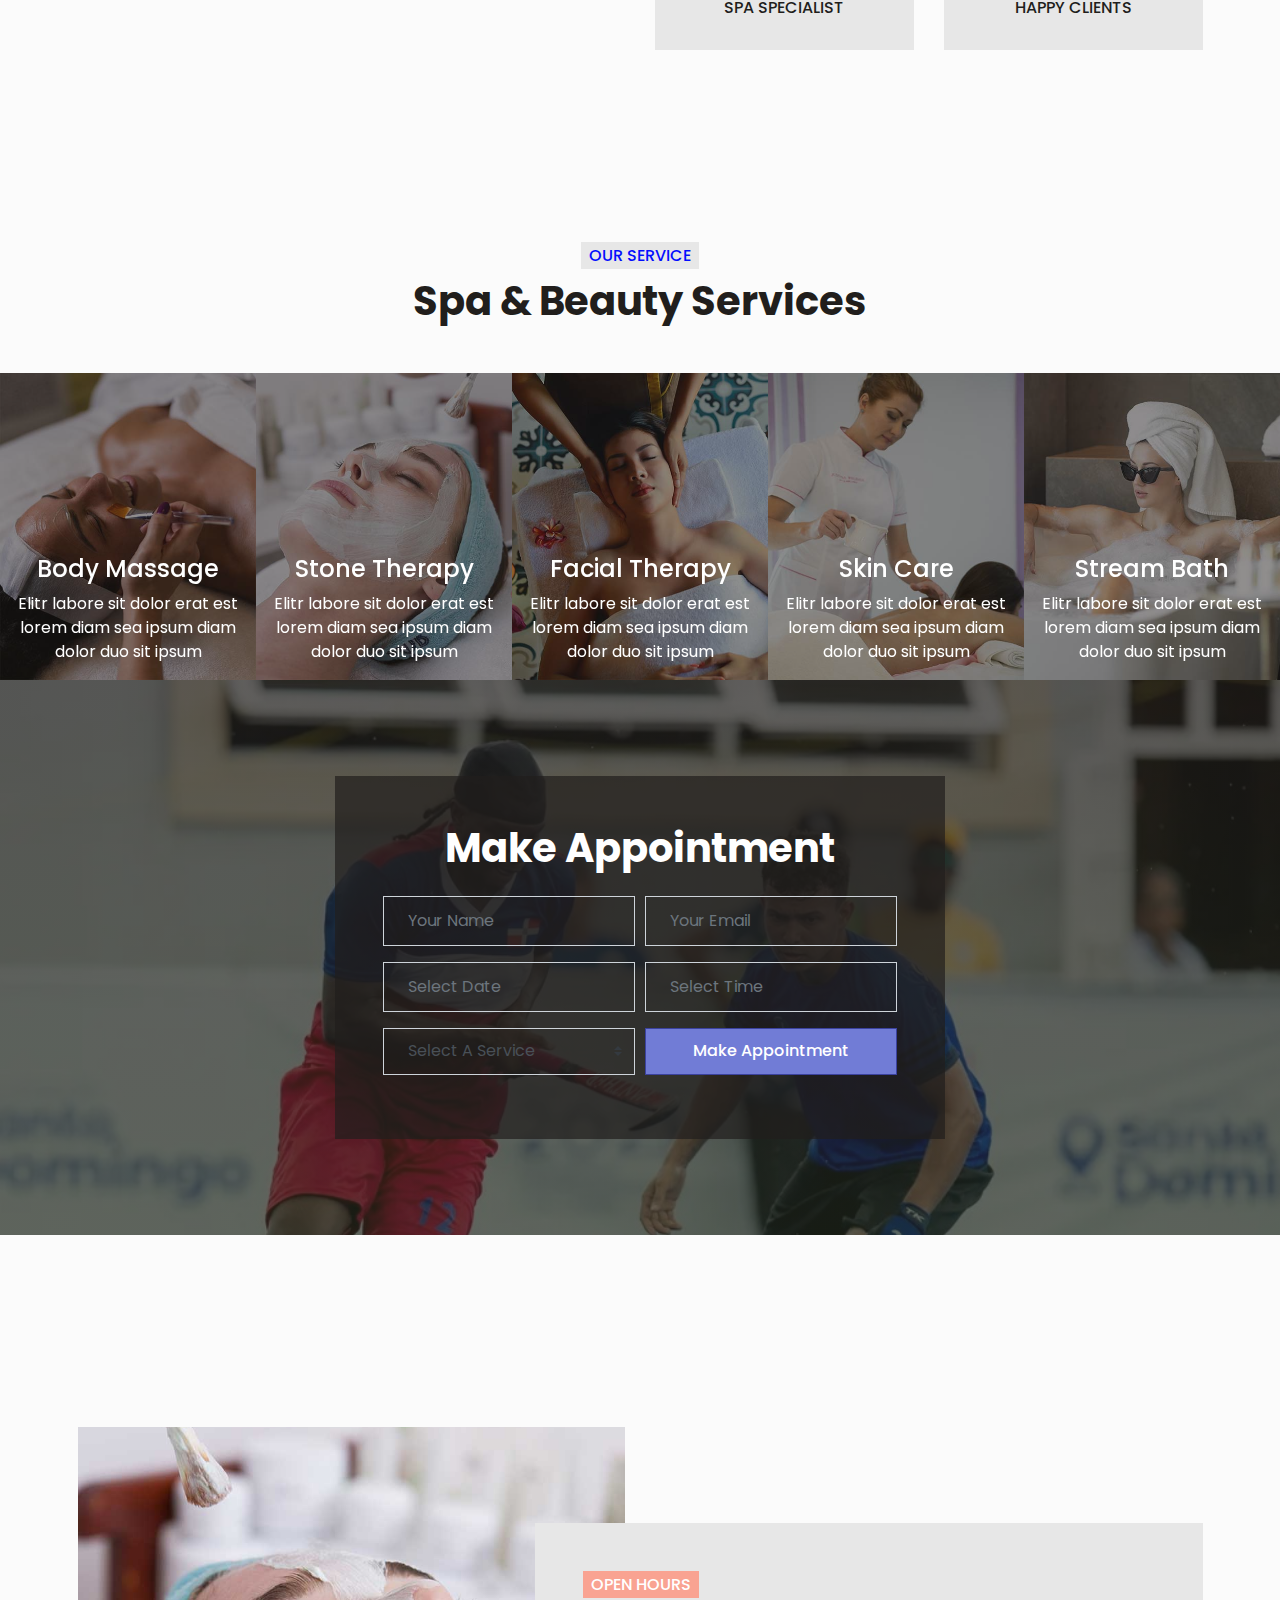
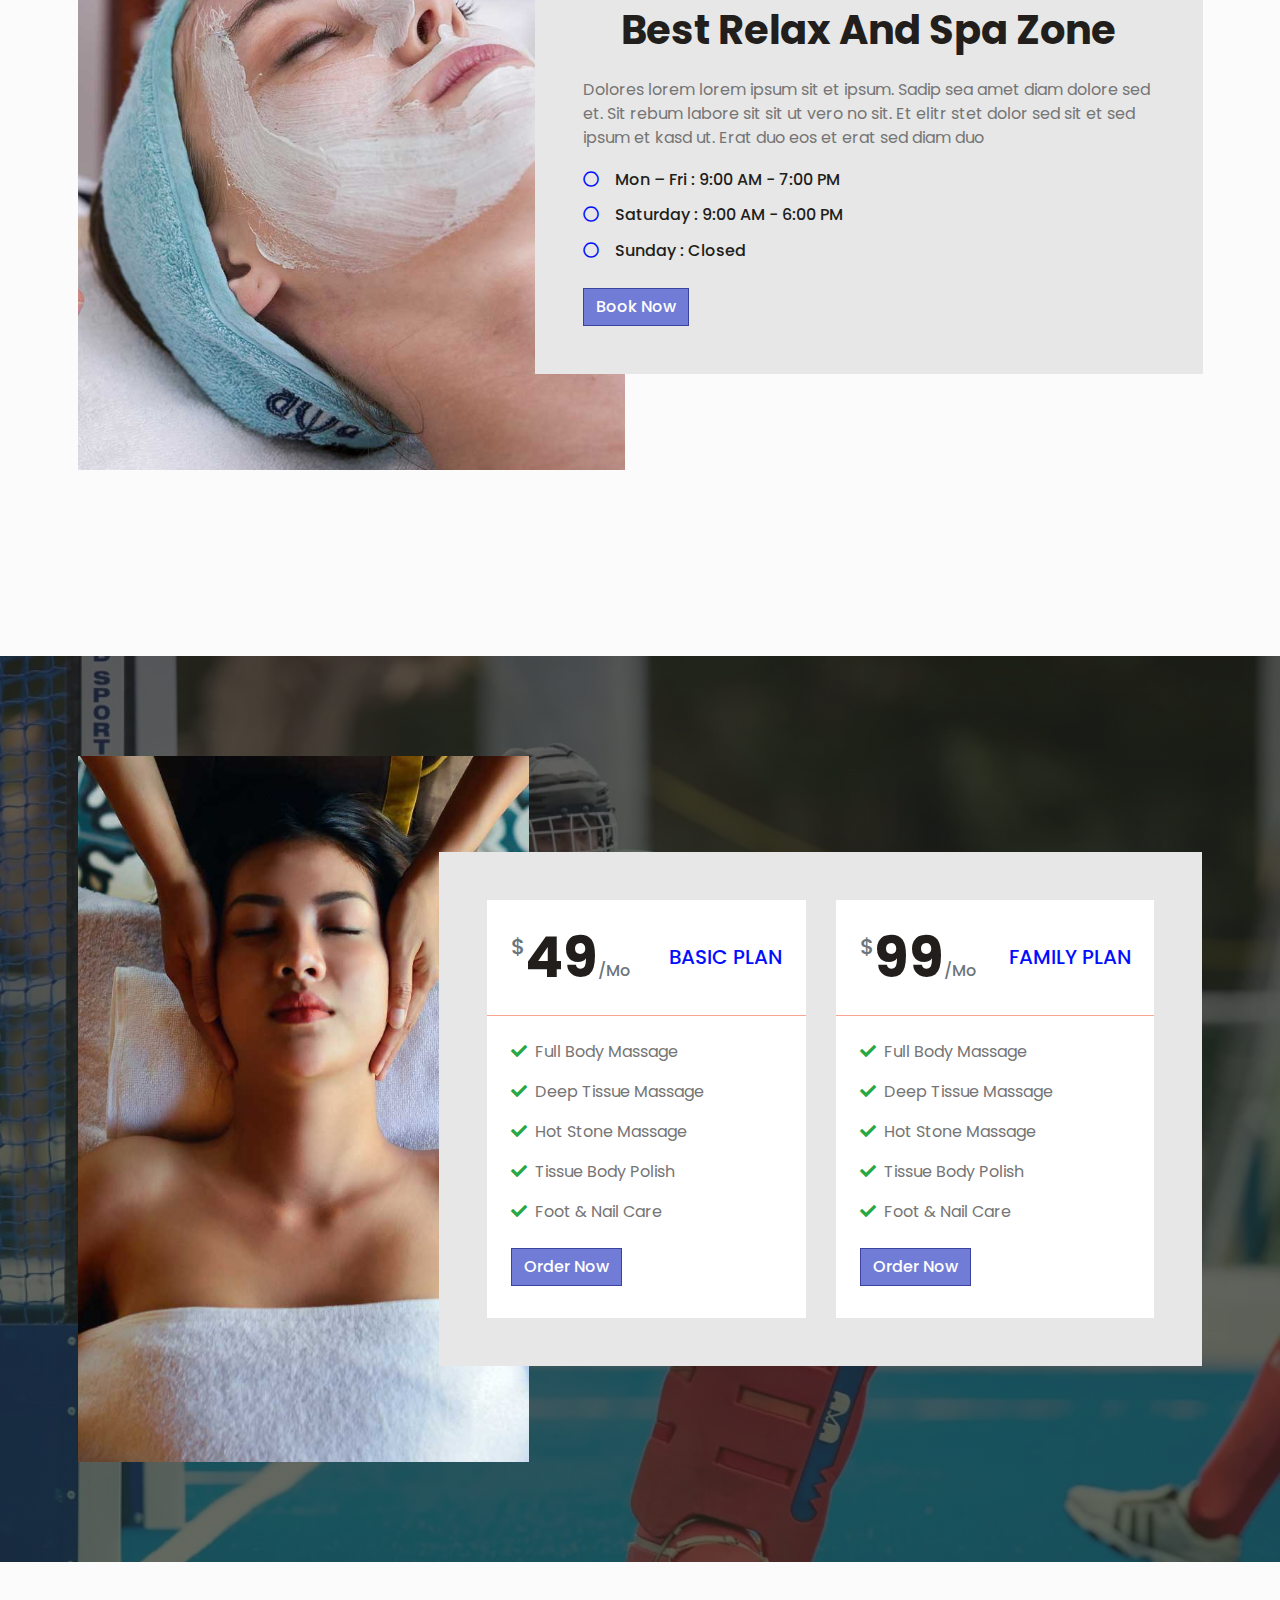
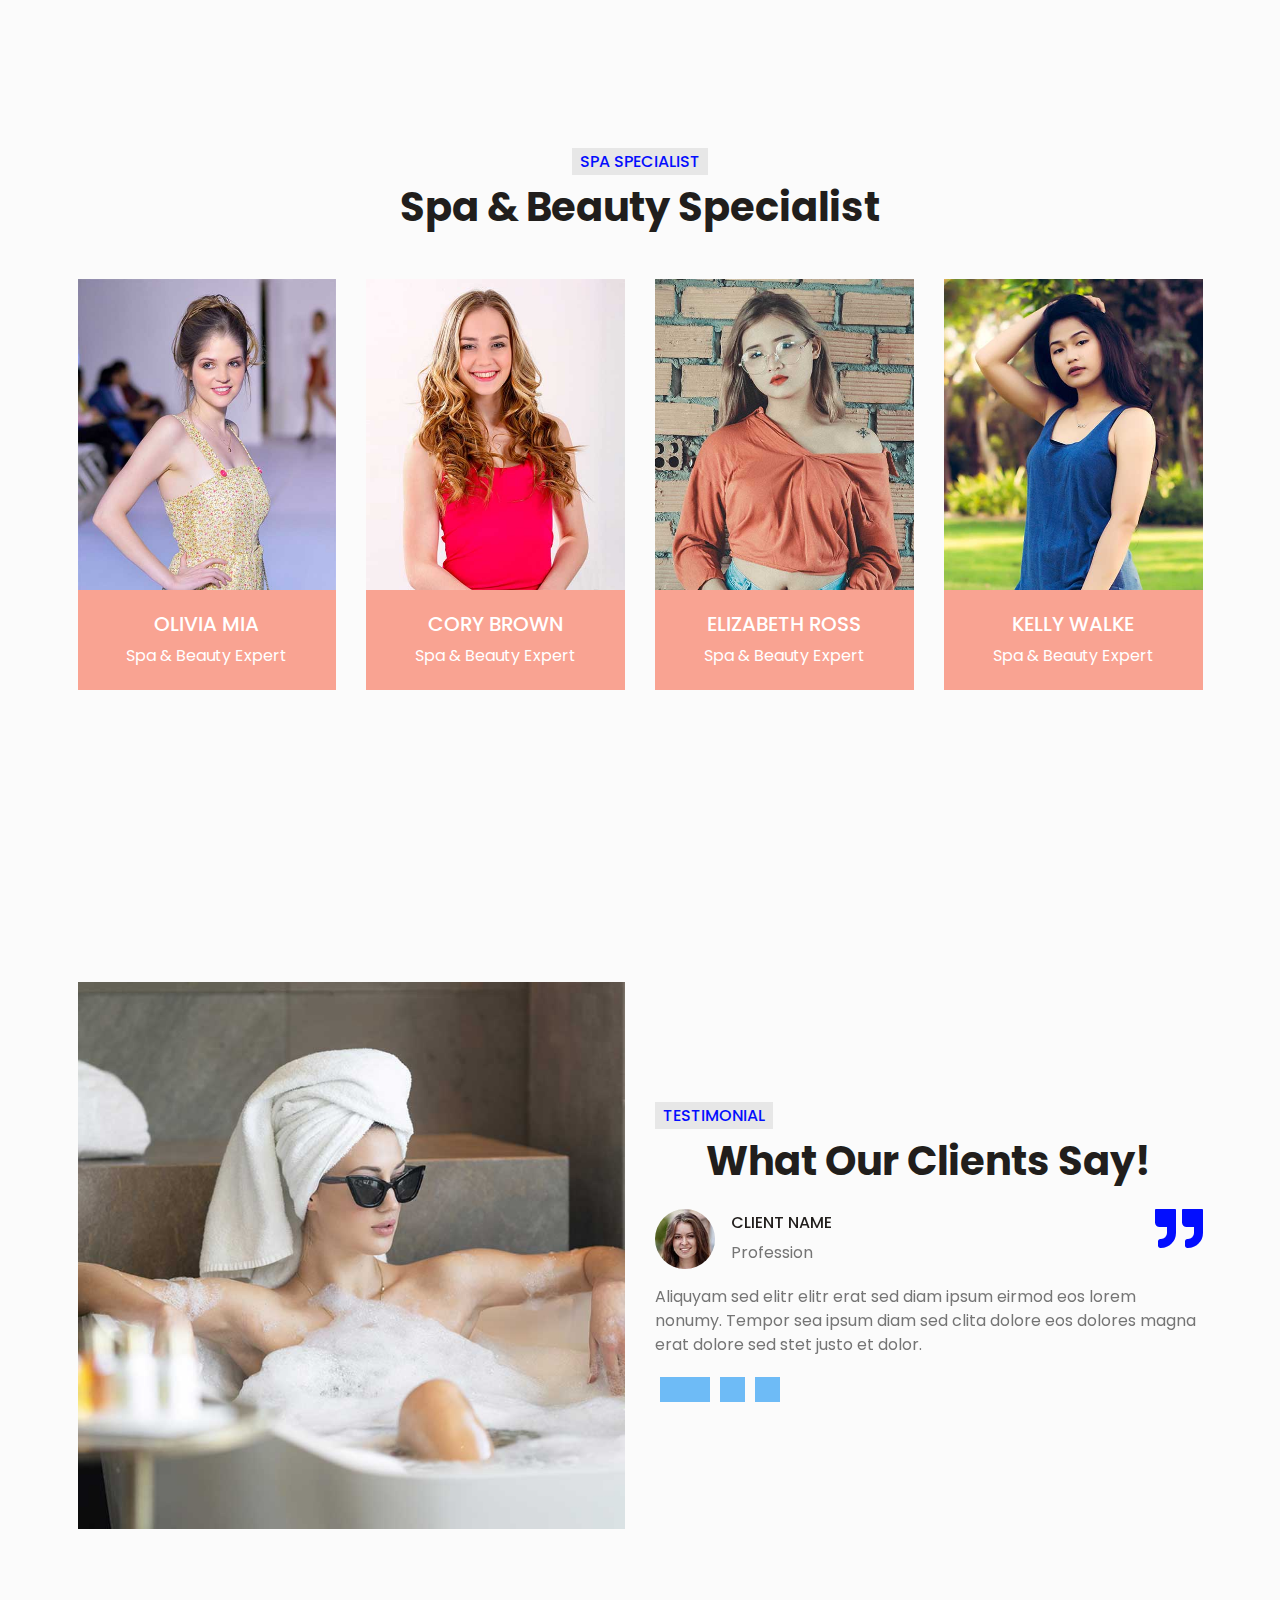
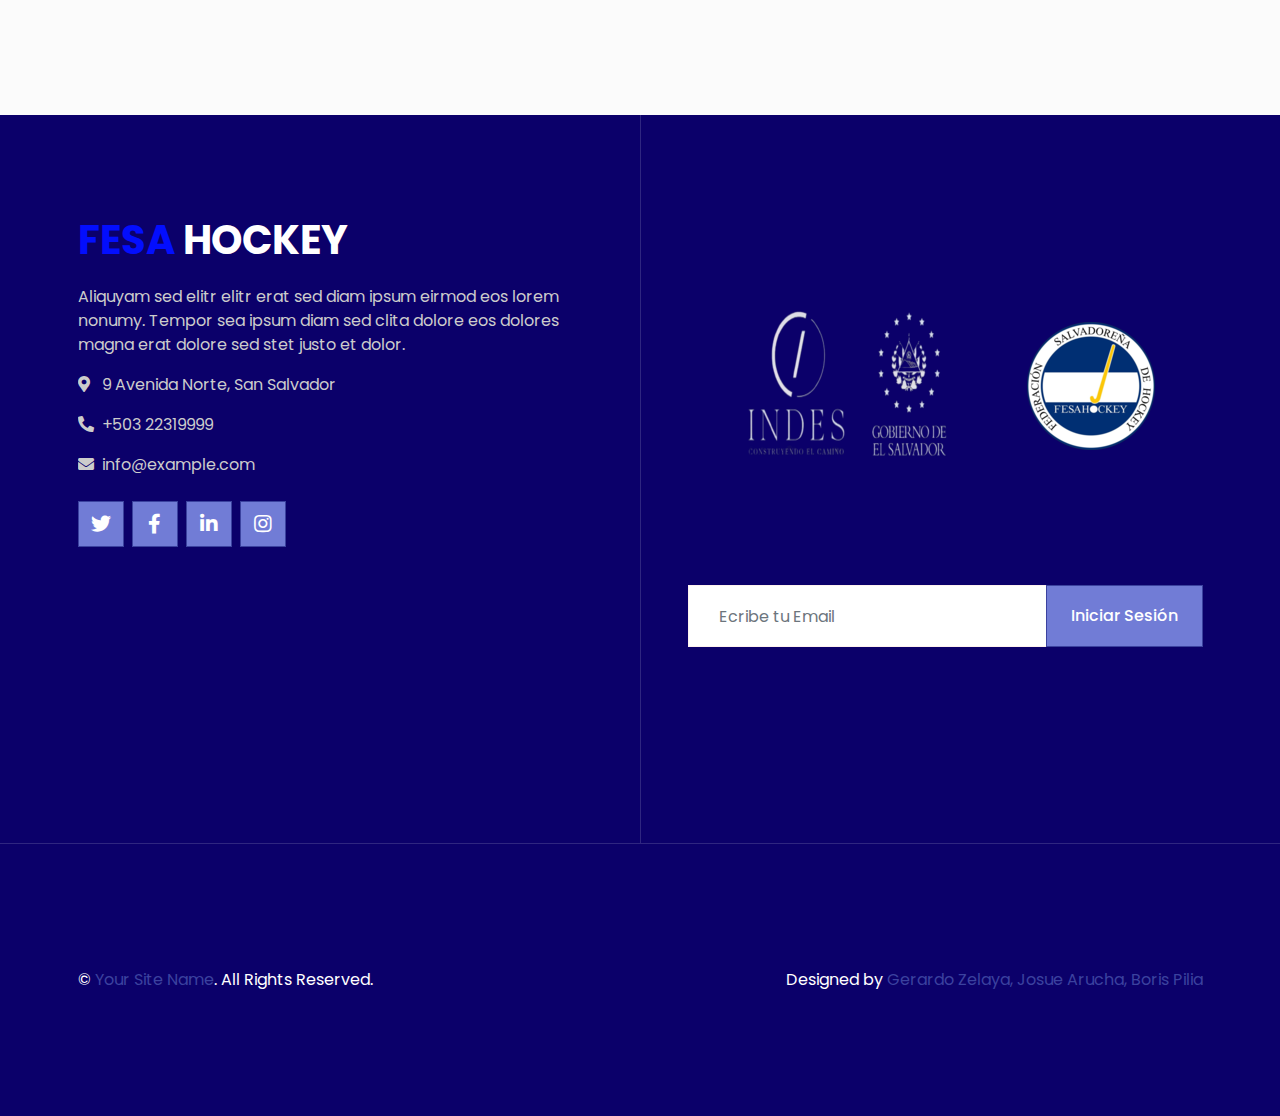
==== commit 82a8f678: "agregando+503" ====
--- a/index.html
+++ b/index.html
@@ -88,7 +88,7 @@
         <div class="row py-2 px-lg-5">
             <div class="col-lg-6 text-left mb-2 mb-lg-0">
                 <div class="d-inline-flex align-items-center">
-                    <small><i class="fa fa-phone-alt mr-2"></i> 2231-9999</small>
+                    <small><i class="fa fa-phone-alt mr-2"></i>+503 2231-9999</small>
                     <small class="px-3">|</small>
                     <small><i class="fa fa-envelope mr-2"></i>info.fesahockey.sv@gmail.com</small>
                 </div>
